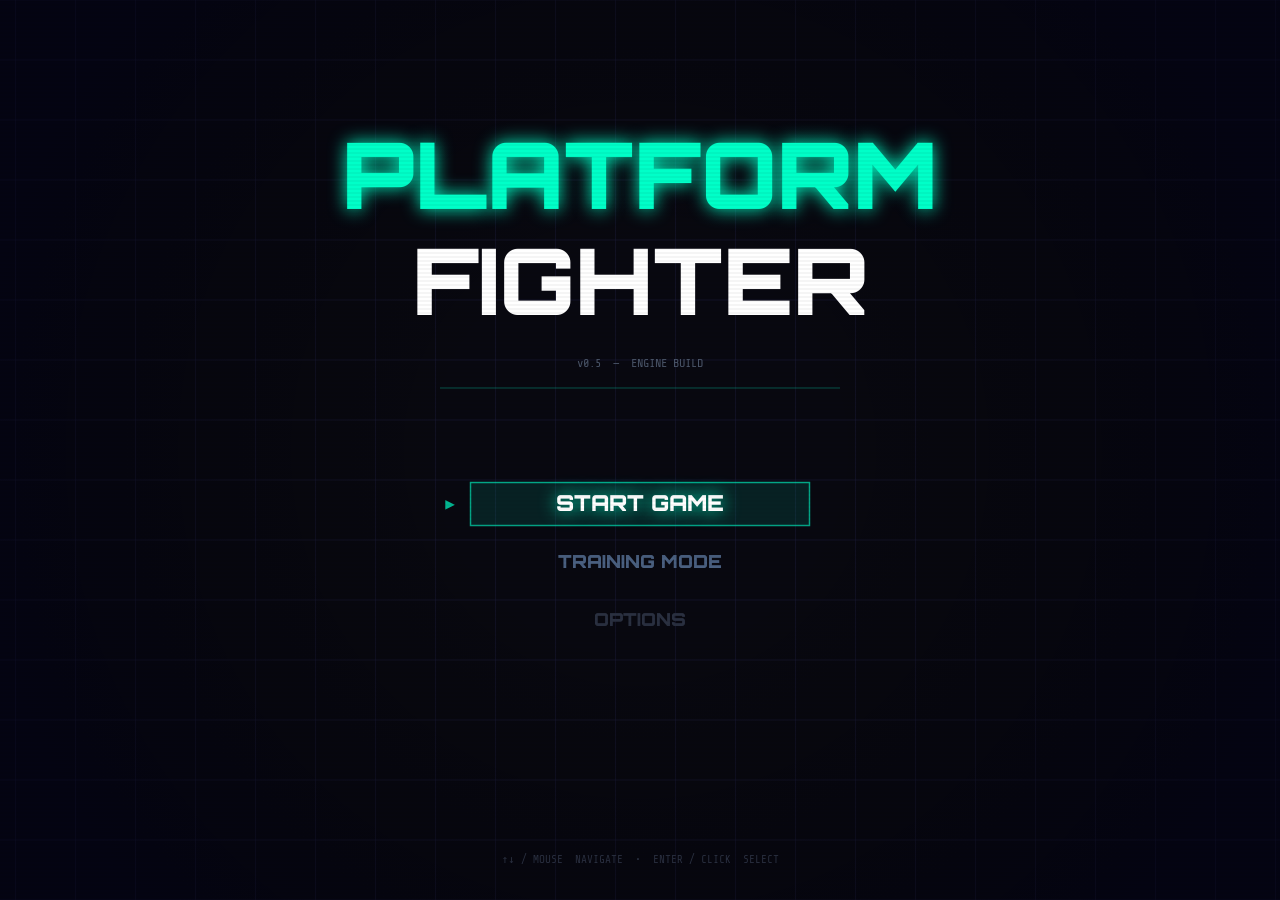
==== index.html @ e67ee671 "add marth sprite to platformer" ====
<!DOCTYPE html>
<html lang="en">
<head>
<meta charset="UTF-8">
<meta name="viewport" content="width=device-width, initial-scale=1.0">
<title>PLATFORM FIGHTER — ENGINE v0.5</title>
<style>
  @import url('https://fonts.googleapis.com/css2?family=Share+Tech+Mono&family=Orbitron:wght@700;900&display=swap');

  *, *::before, *::after { box-sizing: border-box; margin: 0; padding: 0; }

  :root {
    --bg:      #0a0a0f;
    --panel:   #10101a;
    --border:  #1e1e38;
    --accent:  #00ffc8;
    --text:    #c8d8e8;
    --dim:     #4a5568;
    --p1:      #00c8ff;
    --p2:      #ff6b35;
    --startup: #ff8800;
    --active:  #ff2244;
    --endlag:  #aa44ff;
  }

  html, body {
    width: 100%; height: 100%;
    background: var(--bg);
    color: var(--text);
    font-family: 'Share Tech Mono', monospace;
    overflow: hidden;
    user-select: none;
  }

  #app {
    display: flex; flex-direction: column;
    align-items: center; justify-content: center;
    height: 100vh;
    padding: 0; gap: 0;
    background: #080810;
  }

  /* Header always hidden — title is drawn by MainMenuScene on canvas */
  header { display: none !important; }

  #canvas-wrap {
    position: relative;
    border: 1px solid var(--border);
    box-shadow: 0 0 40px rgba(0,255,200,0.06), inset 0 0 60px rgba(0,0,0,0.4);
  }
  canvas { display: block; image-rendering: pixelated; }
  #canvas-wrap::after {
    content: ''; position: absolute; inset: 0;
    background: repeating-linear-gradient(
      to bottom, transparent 0px, transparent 2px,
      rgba(0,0,0,0.07) 2px, rgba(0,0,0,0.07) 4px
    );
    pointer-events: none;
  }

  #hud {
    display: grid; grid-template-columns: 1fr auto 1fr;
    width: 100%; max-width: 960px; gap: 8px; align-items: start;
  }

  .fighter-panel {
    background: var(--panel); border: 1px solid var(--border);
    padding: 8px 12px; display: flex; flex-direction: column; gap: 4px;
  }
  .fighter-panel.p1 { border-left: 3px solid var(--p1); }
  .fighter-panel.p2 { border-right: 3px solid var(--p2); text-align: right; }

  .fighter-panel .name {
    font-family: 'Orbitron', sans-serif; font-size: 10px; letter-spacing: 2px;
  }
  .p1 .name { color: var(--p1); text-shadow: 0 0 8px var(--p1); }
  .p2 .name { color: var(--p2); text-shadow: 0 0 8px var(--p2); }

  .stat-row { display: flex; gap: 6px; align-items: center; font-size: 9px; color: var(--dim); }
  .p2 .stat-row { justify-content: flex-end; }
  .stat-val { color: var(--text); }

  .dmg-counter {
    font-family: 'Orbitron', sans-serif; font-size: 22px; font-weight: 900; letter-spacing: 1px;
  }
  .p1 .dmg-counter { color: var(--p1); }
  .p2 .dmg-counter { color: var(--p2); }
  .dmg-counter.flash { color: #fff !important; text-shadow: 0 0 14px #fff; }

  .phase-bar { height: 4px; background: var(--border); margin-top: 2px; overflow: hidden; }
  .phase-fill { height: 100%; width: 0%; transition: width 0.04s linear; }

  /* Hitstun bar */
  .stun-bar { height: 3px; background: var(--border); margin-top: 1px; overflow: hidden; }
  .stun-fill { height: 100%; width: 0%; background: #ffffff; transition: width 0.04s linear; }

  /* Shield bar */
  .shield-bar { height: 5px; background: var(--border); margin-top: 2px; overflow: hidden; border-radius: 2px; }
  .shield-fill {
    height: 100%; width: 100%;
    background: linear-gradient(90deg, #44aaff, #aaddff);
    transition: width 0.06s linear;
  }
  .shield-fill.broken { background: #ff2244; animation: shieldBreakPulse 0.4s ease-out; }
  @keyframes shieldBreakPulse { 0%{opacity:1} 50%{opacity:0.2} 100%{opacity:1} }

  /* Ledge indicator dot */
  .ledge-dot {
    display: inline-block; width: 8px; height: 8px; border-radius: 50%;
    background: var(--accent); box-shadow: 0 0 6px var(--accent);
    margin-left: 4px; vertical-align: middle; opacity: 0;
    transition: opacity 0.1s;
  }
  .ledge-dot.active { opacity: 1; }

  .controls-panel {
    background: var(--panel); border: 1px solid var(--border); padding: 8px 12px; text-align: center;
  }
  .controls-panel h2 {
    font-family: 'Orbitron', sans-serif; font-size: 8px; letter-spacing: 3px; color: var(--dim); margin-bottom: 5px;
  }
  .key-grid { display: grid; grid-template-columns: 1fr 1fr; gap: 3px 12px; font-size: 8px; color: var(--dim); text-align: left; }
  .key { color: var(--accent); }

  .legend { display: flex; gap: 8px; margin-top: 6px; justify-content: center; flex-wrap: wrap; }
  .legend-item { display: flex; align-items: center; gap: 4px; font-size: 8px; color: var(--dim); }
  .swatch { width: 10px; height: 10px; border-radius: 2px; }

  #debug-bar {
    width: 100%; max-width: 960px; display: flex; gap: 14px;
    font-size: 9px; color: var(--dim); letter-spacing: 1px; flex-wrap: wrap;
  }
  #debug-bar span { color: var(--text); }

  /* ── UI overlay canvas (menus + in-game HUD) ──────────────
     Full-screen, fixed, always on top. Scenes clear + redraw it
     every frame. pointer-events:none so keyboard focus stays on body. */
  #ui-canvas {
    position: fixed;
    top: 0; left: 0;
    width: 100%; height: 100%;
    pointer-events: none;   /* off by default — enabled by .ui-interactive class in menu scenes */
    z-index: 100;
  }
  #ui-canvas.ui-interactive {
    pointer-events: auto;
    cursor: default;
  }

  /* ── DOM HUD & debug bar always hidden — canvas HUD only ── */
  #hud, #debug-bar { display: none !important; }

  /* ── menu-active: dim game canvas under UI overlay ──────── */
  #app.menu-active #canvas-wrap {
    opacity: 0;
    pointer-events: none;
    transition: opacity 0.3s;
  }
  #app:not(.menu-active) #canvas-wrap {
    opacity: 1;
    transition: opacity 0.3s;
  }
</style>
</head>
<body>
<div id="app">

  <header>
    <h1>PLATFORM FIGHTER</h1>
    <div class="version">ENGINE v0.5 — SCENE MANAGER / UI</div>
  </header>

  <div id="canvas-wrap">
    <canvas id="canvas"></canvas>
  </div>
  <!-- Full-screen UI overlay canvas for menus / HUD drawn via canvas API -->
  <canvas id="ui-canvas"></canvas>

  <div id="hud">
    <div class="fighter-panel p1">
      <div class="name">BLADE</div>
      <div class="dmg-counter" id="p1-dmg">0%</div>
      <div class="stat-row">STATE  <span class="stat-val" id="p1-state">IDLE</span></div>
      <div class="stat-row">MOVE   <span class="stat-val" id="p1-move">—</span></div>
      <div class="stat-row">FRAME  <span class="stat-val" id="p1-frame">—</span></div>
      <div class="stat-row">STUN   <span class="stat-val" id="p1-stun">—</span></div>
      <div class="stat-row">JUMPS  <span class="stat-val" id="p1-jumps">2</span></div>
      <div class="stat-row">SHIELD <span class="stat-val" id="p1-shield">100</span><span class="ledge-dot" id="p1-ledge"></span></div>
      <div class="phase-bar"><div class="phase-fill" id="p1-phase"></div></div>
      <div class="stun-bar"><div class="stun-fill" id="p1-stun-bar"></div></div>
      <div class="shield-bar"><div class="shield-fill" id="p1-shield-bar"></div></div>
    </div>

    <div class="controls-panel">
      <h2>CONTROLS</h2>
      <div class="key-grid">
        <div><span class="key">A / D</span> Move P1</div>
        <div><span class="key">← / →</span> Move P2</div>
        <div><span class="key">W</span> Jump P1</div>
        <div><span class="key">↑</span> Jump P2</div>
        <div><span class="key">S</span> Fast Fall P1</div>
        <div><span class="key">↓</span> Fast Fall P2</div>
        <div><span class="key">J</span> Normal P1</div>
        <div><span class="key">Num1</span> Normal P2</div>
        <div><span class="key">K</span> Special P1</div>
        <div><span class="key">Num2</span> Special P2</div>
        <div><span class="key">L</span> Grab P1</div>
        <div><span class="key">Num3</span> Grab P2</div>
        <div><span class="key">F</span> Shield P1</div>
        <div><span class="key">Num5</span> Shield P2</div>
        <div><span class="key">G</span> Dodge P1</div>
        <div><span class="key">Num6</span> Dodge P2</div>
      </div>
      <div class="legend" style="margin-top:8px;font-size:8px;color:var(--dim);text-align:center;line-height:1.7">
        <div>NORMAL: ground=Jab / dir+ground=Smash</div>
        <div>NORMAL air: dir=aerial / neutral=Nair</div>
        <div>SPECIAL+dir: ↑Up ↓Down ←→Side / Neutral</div>
      </div>
    </div>

    <div class="fighter-panel p2">
      <div class="name">GRUNT</div>
      <div class="dmg-counter" id="p2-dmg">0%</div>
      <div class="stat-row">STATE  <span class="stat-val" id="p2-state">IDLE</span></div>
      <div class="stat-row">MOVE   <span class="stat-val" id="p2-move">—</span></div>
      <div class="stat-row">FRAME  <span class="stat-val" id="p2-frame">—</span></div>
      <div class="stat-row">STUN   <span class="stat-val" id="p2-stun">—</span></div>
      <div class="stat-row">JUMPS  <span class="stat-val" id="p2-jumps">2</span></div>
      <div class="stat-row">SHIELD <span class="stat-val" id="p2-shield">100</span><span class="ledge-dot" id="p2-ledge"></span></div>
      <div class="phase-bar"><div class="phase-fill" id="p2-phase"></div></div>
      <div class="stun-bar"><div class="stun-fill" id="p2-stun-bar"></div></div>
      <div class="shield-bar"><div class="shield-fill" id="p2-shield-bar"></div></div>
    </div>
  </div>

  <div id="debug-bar">
    <div>FPS: <span id="fps">60</span></div>
    <div>TICK: <span id="tick">0</span></div>
    <div>HITS: <span id="hits">0</span></div>
    <div>PAUSE: <span id="hitpause">0</span></div>
    <div>DEBUG: <span id="debug-mode">OFF</span> <span style="color:var(--dim)">(Tab)</span></div>
  </div>

</div>
<script>
'use strict';

// ═══════════════════════════════════════════════════════════
//  SPRITE SYSTEM — Marth (Super Smash Bros. Crusade sheet)
//
//  Architecture:
//   SpriteLoader   — loads the PNG, exposes drawFrame()
//   MARTH_ANIMS    — maps animation names → arrays of frame rects
//   MARTH_ANIM_MAP — maps engine State + move IDs → animation names
//   SpriteAnimator — per-fighter, advances frame counter, picks anim
//
//  Flip logic:
//   facing === 1  → draw normally (sprite faces right by default)
//   facing === -1 → ctx.scale(-1,1) mirror around fighter center
//
//  Hitbox sync:
//   Each animation entry carries hitboxFrames: [start,end] indicating
//   which animation frames have the active hitbox shown. The engine's
//   own hitbox system drives actual damage; these just sync visuals.
// ═══════════════════════════════════════════════════════════

// ── SpriteLoader ─────────────────────────────────────────
class SpriteLoader {
  constructor(src) {
    this.ready = false;
    this.img   = new Image();
    this.img.onload  = () => { this.ready = true; };
    this.img.onerror = () => { console.warn('[SpriteLoader] failed:', src); };
    this.img.src = src;
  }

  // Draw a single frame rect from the sheet onto ctx at world (dx,dy).
  // scale: render scale factor (default 3 — Marth sprites are tiny ~12-20px wide)
  // facing: +1 normal, -1 mirror horizontally
  drawFrame(ctx, frame, dx, dy, scale=3, facing=1, alpha=1) {
    if (!this.ready || !frame) return;
    const { x, y, w, h } = frame;
    const dw = w * scale;
    const dh = h * scale;

    ctx.save();
    ctx.globalAlpha = alpha;

    if (facing === -1) {
      // Mirror: translate to right edge, flip, draw
      ctx.translate(dx + dw, dy);
      ctx.scale(-1, 1);
      ctx.drawImage(this.img, x, y, w, h, 0, 0, dw, dh);
    } else {
      ctx.drawImage(this.img, x, y, w, h, dx, dy, dw, dh);
    }

    ctx.globalAlpha = 1;
    ctx.restore();
  }
}

// ── Sprite sheet instance (loaded once, shared) ──────────
// Path relative to HTML file location
const MARTH_SHEET = new SpriteLoader(
  'Custom___Edited_-_Super_Smash_Bros__Customs_-_21_Marth_-_Marth.png'
);

// ── MARTH_ANIMS ──────────────────────────────────────────
// Each entry: array of {x,y,w,h} frame rects extracted from the sheet.
// hitboxFrames: [firstActiveFrame, lastActiveFrame] (0-indexed, inclusive)
//   undefined = no hitbox visual sync needed (state anims)
// frameDuration: how many game-frames to hold each sprite frame (default 2)
//
// Band → animation mapping (visually confirmed from sheet):
//  0  = walk(15f)        1  = run(13f)         2  = run-turn(7f)
//  3  = jump-squat(11f)  4  = land(5f)         5  = idle(15f)
//  6  = crouch(12f)      7  = airborne(17f)     8  = landing(8f)
//  9  = double-jump(16f) 10 = fast-fall(9f)    11  = ledge-hang(12f)
//  12 = dash(22f)        13 = dash-turn(11f)   14  = shield(12f)
//  15 = roll-F(9f)       16 = roll-B(9f)       17  = airdodge(17f)
//  18 = jab1(14f)        19 = jab2(7f)         20  = fair(18f)
//  21 = bair(7f)         22 = uair(19f)         23 = dair(11f)
//  24 = nair(10f)        25 = fsmash(16f)       26 = usmash(12f)
//  27-28 = dsmash(12f combined) 29 = grab(12f)  30 = pummel(11f)
//  31 = throw-F(11f)    32-35 = other throws    36 = throw-B(6f)
//  37 = neutral-B(20f)  38 = side-B(16f)        39 = up-B(17f)
//  40 = down-B(20f)     41-52 = damage variants  53+ = misc/death

const MARTH_ANIMS = (() => {
  // Raw frame data extracted by pixel analysis
  // Format: [x, y, w, h]
  const raw = {
    idle: [
      [20,5,12,24],[59,5,12,24],[98,5,11,24],[138,5,11,24],[176,5,10,24],
      [211,5,13,24],[253,5,10,24],[293,5,9,24],[332,5,12,24],[371,5,15,24],
      [410,5,16,24],[449,5,15,24],[489,5,10,24],[527,5,10,24],[565,5,11,24],
    ],
    walk: [
      [20,141,12,36],[59,141,12,36],[98,141,11,36],[138,141,11,36],[176,141,10,36],
      [211,141,13,36],[253,141,10,36],[293,141,9,36],[332,141,12,36],[371,141,15,36],
      [410,141,16,36],[449,141,15,36],[489,141,10,36],[527,141,10,36],[565,141,11,36],
    ],
    run: [
      [23,30,12,33],[66,30,12,33],[110,30,10,33],[151,30,12,33],[195,30,11,33],
      [242,30,9,33],[282,30,19,33],[327,30,18,33],[368,30,21,33],
      [414,30,13,33],[455,30,13,33],[500,30,11,33],[543,30,12,33],
    ],
    dashTurn: [
      [4,66,12,22],[40,66,10,22],[66,66,12,22],[98,66,11,22],[128,66,13,22],[156,66,12,22],[175,66,8,22],
    ],
    jump: [
      [4,91,9,22],[28,91,10,22],[52,91,10,22],[76,91,11,22],[100,91,11,22],
      [124,91,12,22],[148,91,13,22],[176,91,12,22],[204,91,11,22],[228,91,11,22],[252,91,13,22],
    ],
    land: [
      [4,117,7,22],[26,117,10,22],[53,117,11,22],[78,117,13,22],[110,117,11,22],
    ],
    airborne: [
      [18,203,12,25],[56,203,11,25],[89,203,15,25],[122,203,18,25],[162,203,16,25],
      [198,203,17,25],[237,203,20,25],[279,203,18,25],[318,203,18,25],[355,203,21,25],
      [397,203,16,25],[434,203,18,25],[470,203,16,25],[509,203,13,25],
      [550,203,12,25],[590,203,9,25],[627,203,12,25],
    ],
    landing: [
      [8,230,10,20],[26,230,14,20],[48,230,14,20],[70,230,17,20],
      [91,230,12,20],[104,230,8,20],[116,230,8,20],[130,230,8,20],
    ],
    dblJump: [
      [4,254,8,24],[26,254,12,24],[52,254,15,24],[79,254,17,24],[109,254,19,24],
      [140,254,17,24],[171,254,16,24],[199,254,14,24],[226,254,13,24],
      [254,254,14,24],[281,254,14,24],[309,254,13,24],[336,254,13,24],
      [360,254,12,24],[385,254,12,24],[404,254,9,24],
    ],
    fastFall: [
      [4,280,9,22],[26,280,11,22],[50,280,13,22],[76,280,14,22],
      [104,280,12,22],[120,280,10,22],[134,280,9,22],[148,280,10,22],[160,280,10,22],
    ],
    ledgeHang: [
      [8,306,9,25],[35,306,10,25],[66,306,12,25],[100,306,14,25],
      [136,306,12,25],[168,306,13,25],[199,306,13,25],[226,306,12,25],
      [254,306,12,25],[281,306,11,25],[307,306,12,25],[332,306,11,25],
    ],
    dash: [
      [21,340,10,26],[67,340,12,26],[117,340,12,26],[169,340,14,26],[216,340,16,26],
      [267,340,14,26],[312,340,16,26],[360,340,16,26],[409,340,13,26],[457,340,13,26],
      [501,340,17,26],[549,340,15,26],[597,340,17,26],[646,340,17,26],[694,340,15,26],
      [744,340,16,26],[792,340,11,26],[843,340,13,26],[893,340,11,26],[943,340,10,26],
      [993,340,9,26],[1040,340,11,26],
    ],
    crouch: [
      [4,367,10,23],[30,367,10,23],[56,367,11,23],[80,367,11,23],[99,367,13,23],
      [120,367,14,23],[140,367,15,23],[165,367,13,23],[184,367,12,23],
      [200,367,12,23],[218,367,12,23],[236,367,10,23],
    ],
    shield: [
      [4,392,9,28],[30,392,10,28],[56,392,12,28],[80,392,12,28],[101,392,14,28],
      [124,392,14,28],[148,392,14,28],[172,392,13,28],[200,392,12,28],
      [224,392,10,28],[246,392,11,28],[266,392,10,28],
    ],
    rollF: [
      [15,421,9,49],[50,421,8,49],[85,421,8,49],[123,421,6,49],
      [153,421,7,49],[197,421,6,49],[306,421,8,49],[337,421,14,49],
      [375,421,10,49],
    ],
    rollB: [
      [17,471,8,45],[61,471,8,45],[105,471,8,45],[147,471,11,45],
      [190,471,7,45],[242,471,7,45],[332,471,12,45],[376,471,13,45],
      [426,471,7,45],
    ],
    airdodge: [
      [16,518,10,26],[59,518,11,26],[103,518,10,26],[147,518,11,26],[191,518,14,26],
      [233,518,12,26],[273,518,14,26],[312,518,14,26],[351,518,13,26],[390,518,14,26],
      [431,518,11,26],[473,518,12,26],[516,518,12,26],[553,518,11,26],
      [581,518,12,26],[597,518,10,26],[614,518,11,26],
    ],
    // ── Normals ──────────────────────────────
    jab1: [
      [7,546,14,30],[46,546,9,30],[82,546,12,30],[117,546,11,30],[152,546,11,30],
      [185,546,11,30],[211,546,12,30],[238,546,14,30],[265,546,15,30],
      [290,546,15,30],[316,546,12,30],[341,546,11,30],[368,546,11,30],[396,546,12,30],
    ],
    jab2: [
      [9,578,10,28],[24,578,16,28],[41,578,35,28],[84,578,14,28],
      [107,578,12,28],[130,578,12,28],[149,578,11,28],
    ],
    fair: [
      [20,608,9,24],[56,608,8,24],[90,608,13,24],[123,608,15,24],[158,608,16,24],
      [196,608,18,24],[234,608,20,24],[272,608,21,24],[310,608,16,24],
      [348,608,16,24],[388,608,17,24],[425,608,16,24],[463,608,15,24],
      [500,608,13,24],[537,608,13,24],[570,608,12,24],[600,608,11,24],[626,608,12,24],
    ],
    bair: [
      [15,634,14,22],[40,634,12,22],[64,634,11,22],[88,634,11,22],
      [112,634,12,22],[133,634,14,22],[153,634,14,22],
    ],
    uair: [
      [16,658,8,38],[49,658,9,38],[82,658,9,38],[116,658,8,38],[148,658,10,38],
      [181,658,11,38],[212,658,12,38],[244,658,12,38],[277,658,13,38],[311,658,12,38],
      [344,658,14,38],[374,658,13,38],[401,658,15,38],[428,658,15,38],[457,658,14,38],
      [488,658,13,38],[516,658,12,38],[544,658,11,38],[570,658,10,38],
    ],
    dair: [
      [11,699,9,23],[33,699,11,23],[55,699,11,23],[75,699,13,23],[95,699,14,23],
      [114,699,14,23],[133,699,14,23],[155,699,13,23],[173,699,13,23],
      [194,699,12,23],[216,699,12,23],
    ],
    nair: [
      [36,724,8,27],[69,724,5,27],[77,724,5,27],[99,724,13,27],[118,724,13,27],
      [138,724,14,27],[158,724,13,27],[183,724,13,27],[206,724,12,27],[230,724,11,27],
    ],
    // ── Smashes ──────────────────────────────
    fsmash: [
      [72,754,16,25],[126,754,12,25],[178,754,12,25],[226,754,11,25],[274,754,15,25],
      [329,754,14,25],[386,754,14,25],[439,754,11,25],[493,754,8,25],[541,754,12,25],
      [588,754,16,25],[641,754,14,25],[691,754,13,25],[738,754,15,25],
      [790,754,12,25],[843,754,11,25],
    ],
    usmash: [
      [8,782,11,23],[36,782,11,23],[66,782,10,23],[94,782,14,23],[126,782,14,23],
      [155,782,14,23],[184,782,12,23],[206,782,14,23],[230,782,15,23],
      [258,782,12,23],[278,782,11,23],[298,782,11,23],
    ],
    dsmashOut: [
      [8,807,9,25],[26,807,10,25],[42,807,11,25],[60,807,10,25],[76,807,11,25],[92,807,10,25],
    ],
    dsmashIn: [
      [8,834,9,22],[26,834,10,22],[42,834,10,22],[58,834,11,22],[74,834,11,22],[88,834,11,22],
    ],
    // ── Grab & Throws ────────────────────────
    grab: [
      [11,858,8,24],[35,858,11,24],[59,858,13,24],[89,858,11,24],[115,858,11,24],
      [142,858,12,24],[168,858,12,24],[192,858,12,24],[220,858,12,24],
      [247,858,11,24],[270,858,11,24],[292,858,10,24],
    ],
    pummel: [
      [12,884,8,32],[53,884,10,32],[96,884,11,32],[138,884,10,32],[175,884,10,32],
      [210,884,11,32],[246,884,12,32],[278,884,11,32],[309,884,13,32],
      [338,884,12,32],[368,884,11,32],
    ],
    throwF: [
      [8,919,12,53],[29,919,7,53],[43,919,15,53],[67,919,19,53],[87,919,12,53],
      [107,919,13,53],[144,919,7,53],[176,919,8,53],[204,919,10,53],
      [236,919,10,53],[269,919,9,53],
    ],
    throwB: [
      [10,974,11,24],[29,974,11,24],
    ],
    throwU: [
      [4,999,11,28],[22,999,9,28],[36,999,10,28],[52,999,9,28],[67,999,10,28],[78,999,9,28],
    ],
    throwD: [
      [13,1030,10,23],[38,1030,10,23],[64,1030,9,23],[86,1030,10,23],[110,1030,10,23],
      [134,1030,13,23],[152,1030,11,23],[171,1030,13,23],[192,1030,11,23],[210,1030,12,23],
    ],
    grabMiss: [
      [9,1056,7,23],[26,1056,9,23],[46,1056,8,23],[65,1056,8,23],[81,1056,9,23],[96,1056,10,23],
    ],
    // ── Specials ─────────────────────────────
    neutralB: [
      [18,1104,10,24],[59,1104,9,24],[101,1104,9,24],[143,1104,8,24],[183,1104,12,24],
      [225,1104,11,24],[266,1104,12,24],[307,1104,13,24],[350,1104,14,24],[393,1104,14,24],
      [436,1104,11,24],[478,1104,11,24],[518,1104,13,24],[560,1104,13,24],[603,1104,12,24],
      [646,1104,10,24],[687,1104,11,24],[728,1104,10,24],[768,1104,14,24],[812,1104,13,24],
    ],
    sideB: [
      [12,1131,10,32],[58,1131,10,32],[105,1131,11,32],[151,1131,9,32],[197,1131,11,32],
      [240,1131,12,32],[280,1131,14,32],[323,1131,16,32],[362,1131,18,32],
      [404,1131,17,32],[444,1131,15,32],[490,1131,14,32],[530,1131,14,32],
      [573,1131,13,32],[609,1131,13,32],[648,1131,12,32],
    ],
    upB: [
      [13,1164,11,22],[58,1164,10,22],[101,1164,11,22],[145,1164,12,22],[189,1164,13,22],
      [232,1164,14,22],[271,1164,15,22],[309,1164,15,22],[349,1164,13,22],[389,1164,12,22],
      [428,1164,11,22],[469,1164,10,22],[508,1164,9,22],[546,1164,11,22],
      [579,1164,14,22],[607,1164,14,22],[626,1164,13,22],
    ],
    downB: [
      [12,1188,12,24],[55,1188,10,24],[97,1188,11,24],[140,1188,11,24],[184,1188,12,24],
      [226,1188,13,24],[268,1188,13,24],[309,1188,14,24],[351,1188,13,24],[393,1188,14,24],
      [434,1188,13,24],[476,1188,13,24],[517,1188,12,24],[558,1188,12,24],[599,1188,13,24],
      [641,1188,13,24],[683,1188,12,24],[724,1188,11,24],[764,1188,12,24],[807,1188,11,24],
    ],
    // ── Damage / Hitstun ─────────────────────
    dmgLight: [
      [6,1213,13,22],[26,1213,12,22],[46,1213,13,22],[72,1213,11,22],
      [92,1213,12,22],[115,1213,12,22],[135,1213,11,22],
    ],
    dmgMid: [
      [18,1237,12,23],[48,1237,10,23],[76,1237,12,23],[112,1237,13,23],[144,1237,10,23],
      [166,1237,11,23],[193,1237,12,23],[218,1237,12,23],[247,1237,11,23],[270,1237,13,23],
    ],
    dmgHeavy: [
      [10,1262,17,19],[32,1262,18,19],[55,1262,15,19],[80,1262,19,19],[103,1262,16,19],
    ],
    dmgAir: [
      [12,1283,12,25],[59,1283,17,25],[104,1283,17,25],[150,1283,17,25],[196,1283,18,25],
      [242,1283,17,25],[288,1283,17,25],[333,1283,18,25],[380,1283,17,25],[428,1283,17,25],
      [476,1283,18,25],[524,1283,17,25],
    ],
    dmgTumble: [
      [7,1310,16,23],[46,1310,16,23],[83,1310,19,23],[122,1310,17,23],[156,1310,19,23],
      [194,1310,17,23],[229,1310,18,23],[265,1310,17,23],[299,1310,17,23],[329,1310,17,23],
    ],
    dmgBury: [
      [12,1335,10,33],[52,1335,11,33],[95,1335,11,33],[136,1335,11,33],[178,1335,10,33],
      [208,1335,10,33],[232,1335,12,33],[258,1335,11,33],[284,1335,10,33],
      [308,1335,10,33],[331,1335,10,33],
    ],
    // ── Large aerial tumble sequence ─────────
    tumbleAir: [
      [7,1370,12,25],[54,1370,13,25],[100,1370,14,25],[148,1370,16,25],[194,1370,17,25],
      [238,1370,17,25],[280,1370,16,25],[320,1370,15,25],[358,1370,16,25],[396,1370,16,25],
      [434,1370,15,25],[471,1370,15,25],[509,1370,17,25],[550,1370,17,25],
      [594,1370,17,25],[636,1370,16,25],[677,1370,15,25],[716,1370,15,25],[743,1370,16,25],
    ],
    // ── Floor & tech sequences ────────────────
    floorBounce: [
      [4,1396,14,27],[39,1396,14,27],[75,1396,16,27],[115,1396,17,27],[155,1396,17,27],
      [196,1396,18,27],[236,1396,19,27],[275,1396,16,27],[308,1396,15,27],[333,1396,16,27],
      [360,1396,16,27],[389,1396,14,27],[411,1396,16,27],[432,1396,14,27],[454,1396,13,27],
    ],
    // ── Win / Taunt sequences ─────────────────
    win1: [
      [4,1424,10,32],[38,1424,10,32],[78,1424,14,32],[120,1424,16,32],[162,1424,18,32],
      [202,1424,20,32],[241,1424,19,32],[279,1424,18,32],[317,1424,15,32],[352,1424,14,32],
      [381,1424,13,32],[406,1424,14,32],[432,1424,15,32],[460,1424,16,32],[487,1424,16,32],
    ],
    win2: [
      [4,1458,13,34],[52,1458,12,34],[99,1458,12,34],[148,1458,16,34],[193,1458,19,34],
      [237,1458,21,34],[277,1458,22,34],[314,1458,23,34],[349,1458,21,34],[386,1458,20,34],
      [416,1458,20,34],[447,1458,21,34],[479,1458,22,34],[513,1458,21,34],
      [546,1458,20,34],[580,1458,18,34],[612,1458,16,34],[641,1458,14,34],
      [663,1458,13,34],[685,1458,12,34],
    ],
    // ── Full run from band 51 (26 frames) ────
    runFull: [
      // band 51 — long running strip
      [4,1494,13,29],[48,1494,13,29],[93,1494,13,29],[136,1494,18,29],[183,1494,20,29],
      [225,1494,22,29],[263,1494,22,29],[299,1494,22,29],[333,1494,22,29],[369,1494,22,29],
      [403,1494,22,29],[439,1494,22,29],[473,1494,22,29],[509,1494,22,29],[547,1494,22,29],
      [584,1494,22,29],[621,1494,22,29],[658,1494,22,29],[694,1494,22,29],[730,1494,22,29],
      [766,1494,22,29],[803,1494,22,29],[840,1494,22,29],[877,1494,22,29],
      [915,1494,22,29],[951,1494,22,29],
    ],
  };

  // Convert [x,y,w,h] arrays to {x,y,w,h} objects
  const anims = {};
  for (const [name, frames] of Object.entries(raw)) {
    anims[name] = frames.map(([x,y,w,h]) => ({x,y,w,h}));
  }

  // Attach hitbox frame ranges (0-indexed, which anim frames are "active")
  const hbMap = {
    jab1:     [6, 9],
    jab2:     [2, 4],
    fair:     [5, 10],
    bair:     [2, 5],
    uair:     [7, 13],
    dair:     [4, 8],
    nair:     [3, 7],
    fsmash:   [8, 12],
    usmash:   [5, 9],
    dsmashOut:[2, 4],
    dsmashIn: [2, 4],
    grab:     [3, 6],
    pummel:   [3, 5],
    throwF:   [3, 7],
    throwB:   [0, 1],
    throwU:   [2, 4],
    throwD:   [2, 5],
    neutralB: [7, 14],
    sideB:    [7, 12],
    upB:      [5, 10],
    downB:    [7, 14],
  };
  for (const [name, range] of Object.entries(hbMap)) {
    if (anims[name]) anims[name].hitboxFrames = range;
  }

  return anims;
})();

// ── SpriteAnimator ───────────────────────────────────────
// One instance per fighter. Tracks current animation, frame index,
// and frame-hold timer. Call .update() each game tick, .draw() each render.
class SpriteAnimator {
  constructor() {
    this.animName    = 'idle';
    this.frameIdx    = 0;
    this.holdTimer   = 0;
    this.frameDur    = 3;    // game ticks per sprite frame
    this.loop        = true;
    this._lastAnim   = '';
  }

  // Switch to a new animation; no-op if already playing (preserves loop continuity)
  setAnim(name, loop=true, frameDur=3) {
    if (!MARTH_ANIMS[name]) return;
    if (name === this.animName) return;
    this._start(name, loop, frameDur);
  }

  // Force-restart even if already on this animation (use for attacks on state entry)
  forceSet(name, loop=false, frameDur=3) {
    if (!MARTH_ANIMS[name]) return;
    this._start(name, loop, frameDur);
  }

  _start(name, loop, frameDur) {
    this.animName  = name;
    this.frameIdx  = 0;
    this.holdTimer = 0;
    this.loop      = loop;
    this.frameDur  = frameDur;
  }

  // Advance one game tick
  update() {
    const anim = MARTH_ANIMS[this.animName];
    if (!anim || anim.length === 0) return;

    this.holdTimer++;
    if (this.holdTimer >= this.frameDur) {
      this.holdTimer = 0;
      this.frameIdx++;
      if (this.frameIdx >= anim.length) {
        this.frameIdx = this.loop ? 0 : anim.length - 1;
      }
    }
  }

  // Get current frame rect
  currentFrame() {
    const anim = MARTH_ANIMS[this.animName];
    if (!anim) return null;
    return anim[Math.min(this.frameIdx, anim.length-1)];
  }

  // Is the current frame within the active hitbox window?
  isHitboxFrame() {
    const anim = MARTH_ANIMS[this.animName];
    if (!anim?.hitboxFrames) return false;
    const [s, e] = anim.hitboxFrames;
    return this.frameIdx >= s && this.frameIdx <= e;
  }
}

// ── Animation state map ──────────────────────────────────
// Returns { name, loop, frameDur, force } where force=true means
// forceSet() should be called (attack entries that must restart from frame 0)
function getMarthAnim(fighter) {
  const st = fighter.state;
  const mv = fighter.currentMove?.id ?? '';
  const g  = fighter.onGround;
  const t  = fighter.stateTimer;   // 0 on first tick of new state

  // ── Attack / move states ─────────────────────────────
  if (st === 'STARTUP' || st === 'ACTIVE' || st === 'ENDLAG') {
    // Force-restart only on the very first tick of STARTUP (t===1 because stateTimer
    // increments at top of update before this check runs)
    const force = (st === 'STARTUP' && t <= 1);
    const MOVE_MAP = {
      jab:            'jab1',
      nair:           'nair',
      fair:           'fair',
      bair:           'bair',
      uair:           'uair',
      dair:           'dair',
      fsmash:         'fsmash',
      usmash:         'usmash',
      dsmash:         'dsmashOut',
      grab:           'grab',
      fthrow:         'throwF',
      bthrow:         'throwB',
      uthrow:         'throwU',
      dthrow:         'throwD',
      neutralSpecial: 'neutralB',
      sideSpecial:    'sideB',
      upSpecial:      'upB',
      downSpecial:    'downB',
    };
    const name = MOVE_MAP[mv];
    if (name) return { name, loop: false, frameDur: 2, force };
    // Fallback for any unmapped move
    return { name: 'idle', loop: true, frameDur: 3, force: false };
  }

  // ── State animations ─────────────────────────────────
  const stateMap = {
    IDLE:        { name:'idle',       loop:true,  frameDur:3  },
    RUN:         { name:'run',        loop:true,  frameDur:3  },
    FASTFALL:    { name:'fastFall',   loop:false, frameDur:3  },
    LANDING:     { name:'landing',    loop:false, frameDur:2  },
    LANDLAG:     { name:'landing',    loop:false, frameDur:2  },
    SHIELD:      { name:'shield',     loop:false, frameDur:3  },
    SHIELDSTUN:  { name:'shield',     loop:false, frameDur:3  },
    SHIELDBREAK: { name:'dmgHeavy',   loop:true,  frameDur:4  },
    ROLL_F:      { name:'rollF',      loop:false, frameDur:3  },
    ROLL_B:      { name:'rollB',      loop:false, frameDur:3  },
    AIRDODGE:    { name:'airdodge',   loop:false, frameDur:2  },
    LEDGE:       { name:'ledgeHang',  loop:true,  frameDur:4  },
  };

  if (st === 'AIRBORNE') {
    const name = fighter.vy <= 0 ? 'dblJump' : 'airborne';
    return { name, loop: true, frameDur: 3, force: false };
  }
  if (st === 'HITSTUN') {
    let name;
    if (g) {
      name = Math.abs(fighter.vy) > 200 ? 'dmgMid' : 'dmgLight';
    } else {
      name = Math.abs(fighter.vy) > 500 ? 'tumbleAir' : 'dmgAir';
    }
    return { name, loop: true, frameDur: 3, force: false };
  }

  const entry = stateMap[st];
  if (entry) return { ...entry, force: false };
  return { name: 'idle', loop: true, frameDur: 3, force: false };
}

// ── MARTH fighter definition ─────────────────────────────
// Added to FIGHTER_DEFS after the object is created (see below).
// Reuses BLADE's moveset — Marth plays identically but renders with sprites.
// sprite: true tells Fighter.draw() to use SpriteAnimator instead of rect.

const MARTH_DEF_ENTRY = {
  color:'#c8a0ff', shadowColor:'rgba(180,140,255,0.55)',
  width: 42, height: 54,   // collision box (slightly wider than sprite for fairness)
  weight: 95,
  groundSpeed: 490, groundAccel: 2700,
  airSpeed: 410,    airAccel: 1700,
  groundFrict: 0.72, airFrict: 0.978,
  jumpVy: -800, dblJumpVy: -680, fastFallVy: 950,
  maxJumps: 2,
  sprite: true,            // flag: use sprite renderer
  spriteScale: 3.2,        // render scale — sheet sprites are ~14px wide → ~45px rendered
  spriteOffsetX: -4,       // nudge sprite to align with collision box
  spriteOffsetY: -2,
  // moveset assigned after MOVESETS are defined — see FIGHTER_DEFS injection below
};

// ═══════════════════════════════════════════════════════════
//  CONSTANTS
// ═══════════════════════════════════════════════════════════
const FIXED_DT   = 1 / 60;
const GRAVITY    = 2200;
const TERMINAL_V = 1400;

// Hit pause thresholds — in Brawl KB units (post-formula, pre-velocity scaling).
// Keeps hit-freeze feel data-driven and consistent with the new formula.
const HIT_PAUSE_THRESHOLDS = [
  { minKb: 60, frames: 8 },
  { minKb: 40, frames: 5 },
  { minKb: 20, frames: 3 },
  { minKb:  0, frames: 1 },
];

// Brawl uses hitstunFrames = floor(KB * 0.4).
// Per-move hitstunMult on each moveDef overrides this (normals lower, specials higher).
const HITSTUN_SCALE = 0.4;

// Converts Brawl abstract KB units → px/s for our physics.
// Brawl gravity ≈ 2800 u/s²; ours = 2200 px/s².
// Tuned so KB ≈ 100 (strong mid-% hit) launches ~1300 px/s.
const KB_TO_PX = 3.5;

// Debug overlay toggle
let debugMode = false;
window.addEventListener('keydown', e => { if (e.code === 'Tab') { e.preventDefault(); debugMode = !debugMode; } });

// ═══════════════════════════════════════════════════════════
//  STATE ENUM
// ═══════════════════════════════════════════════════════════
const State = Object.freeze({
  IDLE:        'IDLE',
  RUN:         'RUN',
  AIRBORNE:    'AIRBORNE',
  FASTFALL:    'FASTFALL',
  LANDING:     'LANDING',
  STARTUP:     'STARTUP',
  ACTIVE:      'ACTIVE',
  ENDLAG:      'ENDLAG',
  LANDLAG:     'LANDLAG',
  HITSTUN:     'HITSTUN',
  // ── New v0.4 states ──────────────────────
  SHIELD:      'SHIELD',      // holding shield button, grounded
  SHIELDSTUN:  'SHIELDSTUN',  // brief lockout after absorbing a hit on shield
  SHIELDBREAK: 'SHIELDBREAK', // shield broke — long stun, vulnerable
  ROLL_F:      'ROLL_F',      // forward roll (grounded dodge)
  ROLL_B:      'ROLL_B',      // backward roll (grounded dodge)
  AIRDODGE:    'AIRDODGE',    // aerial dodge (directional, one use per air-time)
  LEDGE:       'LEDGE',       // hanging on a ledge, invincible for first N frames
});

const ATTACK_STATES = new Set([State.STARTUP, State.ACTIVE, State.ENDLAG]);
const isAttackState = s => ATTACK_STATES.has(s);

// States that completely block voluntary action (movement, attacks, jumps)
const LOCKED_STATES = new Set([
  ...ATTACK_STATES,
  State.HITSTUN, State.SHIELDSTUN, State.SHIELDBREAK,
  State.ROLL_F, State.ROLL_B, State.AIRDODGE, State.LEDGE,
  State.LANDLAG,
]);
const isLocked = s => LOCKED_STATES.has(s);

// ── Shield constants ──────────────────────────────────────
const SHIELD_MAX          = 100;   // full shield health
const SHIELD_REGEN_RATE   = 0.28;  // hp per frame when shield is up but not being hit
const SHIELD_PASSIVE_DRAIN= 0.10;  // hp per frame while actively held
const SHIELD_MIN_SIZE     = 0.38;  // minimum bubble radius as fraction of full
const SHIELD_BREAK_STUN   = 180;   // frames of break stun (3 seconds)
const SHIELD_COOLDOWN     = 60;    // frames after releasing shield before it can be used again if near-broken
const SHIELD_STUN_BASE    = 2;     // base frames of shield stun
const SHIELD_STUN_PER_DMG = 0.6;   // extra frames per damage point of the blocked hit

// ── Roll constants ────────────────────────────────────────
const ROLL_DURATION       = 20;    // total frames of a roll
const ROLL_INVULN_START   = 4;     // first invincible frame (1-indexed)
const ROLL_INVULN_END     = 16;    // last invincible frame
const ROLL_DISTANCE       = 110;   // pixels traveled over full duration
const ROLL_COOLDOWN       = 40;    // frames before rolling again after a roll

// ── Air dodge constants ───────────────────────────────────
const AIRDODGE_DURATION   = 26;    // total frames
const AIRDODGE_INVULN_START = 4;
const AIRDODGE_INVULN_END   = 20;
const AIRDODGE_SPEED      = 580;   // px/s in chosen direction
const AIRDODGE_ENDLAG     = 14;    // frames of non-invincible post-dodge lag

// ── Ledge constants ───────────────────────────────────────
const LEDGE_INVULN_FRAMES = 30;    // invincible frames immediately after snapping
const LEDGE_SNAP_DIST     = 60;    // px — how close hand must be to snap (generous for recovery)
const LEDGE_HANG_LIMIT    = 300;   // frames before auto-release (prevents camping)
const LEDGE_GETUP_FRAMES  = 18;    // landing-lag equivalent after climbing up

// ═══════════════════════════════════════════════════════════
//  RECT — shared axis-aligned bounding box primitive
//  Used by both Hitbox and Hurtbox; keeps overlap logic DRY.
// ═══════════════════════════════════════════════════════════
class Rect {
  constructor(x, y, w, h) { this.x = x; this.y = y; this.w = w; this.h = h; }
  get right()  { return this.x + this.w; }
  get bottom() { return this.y + this.h; }

  overlaps(other) {
    return this.x < other.right  && this.right  > other.x &&
           this.y < other.bottom && this.bottom > other.y;
  }

  // Draw helper used by both Hitbox and Hurtbox
  draw(ctx, fillStyle, strokeStyle, alpha = 0.4) {
    ctx.save();
    ctx.globalAlpha = alpha;
    ctx.fillStyle   = fillStyle;
    ctx.fillRect(Math.round(this.x), Math.round(this.y), this.w, this.h);
    ctx.globalAlpha = Math.min(1, alpha + 0.4);
    ctx.strokeStyle = strokeStyle;
    ctx.lineWidth   = 1;
    ctx.strokeRect(Math.round(this.x) + .5, Math.round(this.y) + .5, this.w - 1, this.h - 1);
    ctx.globalAlpha = 1;
    ctx.restore();
  }
}

// ═══════════════════════════════════════════════════════════
//  HITBOX
//  Represents a single offensive box spawned during a move's
//  ACTIVE window. Owns the move data it was created from and
//  a Set of targets already struck (prevents multi-hit within
//  the same activation — the core anti-abuse mechanism).
//
//  World-space rect is computed fresh each frame from the
//  owner's current position and facing, so it tracks the
//  fighter correctly even if they move during an active window.
// ═══════════════════════════════════════════════════════════
class Hitbox {
  /**
   * @param {Fighter} owner    — the fighter who owns this hitbox
   * @param {object}  moveDef  — the move data object (from MOVESETS)
   */
  constructor(owner, moveDef) {
    this.owner      = owner;
    this.moveDef    = moveDef;
    // hitTargets: Set<Fighter> — each fighter can only be hit once per
    // hitbox activation. Reset when a new Hitbox is created (i.e. each
    // time the move re-enters ACTIVE, which can't currently happen, but
    // the architecture supports multi-hit moves in the future via a
    // hitReset flag on the move data).
    this.hitTargets = new Set();
    this.id         = Hitbox._nextId++;
  }

  // Returns the current world-space Rect (facing-aware, re-computed every call)
  getRect() {
    const { ox, oy, w, h } = this.moveDef.hitbox;
    const facedOx = ox * this.owner.facing;
    return new Rect(
      this.owner.cx + facedOx - w / 2,
      this.owner.y  + oy,
      w, h
    );
  }

  // Convenience: test against a Hurtbox
  overlapsHurtbox(hurtbox) {
    return this.getRect().overlaps(hurtbox.getRect());
  }

  draw(ctx) {
    const r = this.getRect();
    ctx.save();
    ctx.shadowColor = this.moveDef.sfxColor;
    ctx.shadowBlur  = 14;
    r.draw(ctx, this.moveDef.sfxColor, '#ffffff', 0.50);
    ctx.shadowBlur = 0;
    ctx.restore();
  }
}
Hitbox._nextId = 0;

// ═══════════════════════════════════════════════════════════
//  HURTBOX
//  Represents the vulnerable area of a fighter.
//  By default it matches the fighter's body rect exactly.
//  The architecture intentionally supports multiple hurtboxes
//  per fighter (e.g. extended limb during a move), and per-state
//  hurtbox modification (crouch shrinks hurtbox, etc.) — simply
//  push additional Hurtbox objects into fighter.hurtboxes.
//
//  offset/size are defined relative to the fighter's body rect.
//  ox = 0, oy = 0, w = fighter.w, h = fighter.h  → full body.
// ═══════════════════════════════════════════════════════════
class Hurtbox {
  /**
   * @param {Fighter} owner
   * @param {object}  def    — { ox, oy, w, h } body-relative offsets
   * @param {string}  [tag]  — optional tag ('body', 'head', 'leg') for future use
   */
  constructor(owner, def, tag = 'body') {
    this.owner = owner;
    this.def   = def;   // { ox, oy, w, h }
    this.tag   = tag;
    this.active = true; // can be toggled per state (e.g. invincibility frames)
  }

  getRect() {
    return new Rect(
      this.owner.x + this.def.ox,
      this.owner.y + this.def.oy,
      this.def.w,
      this.def.h
    );
  }

  draw(ctx) {
    if (!this.active) return;
    const r = this.getRect();
    r.draw(ctx, 'rgba(0,200,255,0.18)', 'rgba(0,200,255,0.9)', 0.18);
  }
}

// ═══════════════════════════════════════════════════════════
//  KNOCKBACK CALCULATOR  —  Brawl formula
//
//  Brawl KB formula (from Smashwiki):
//    KB = (((p/10 + p*d/20) * (200/(w+200)) * 1.4) + 18) * (KBG/100) + BKB
//
//  Where:
//    p   = target's current damage percent (BEFORE this hit is added)
//    d   = damage dealt by the move
//    w   = target's weight (100 = Mario baseline)
//    BKB = base knockback
//    KBG = knockback growth
//
//  KB is an abstract unit.  Multiply by KB_TO_PX to get px/s velocity.
//
//  Hitstun (Brawl):  floor(KB * 0.4)
//  Per-move hitstunMult overrides the 0.4 coefficient.
//
//  Hit pause: looked up from HIT_PAUSE_THRESHOLDS by final KB value.
// ═══════════════════════════════════════════════════════════
function computeKnockback(moveDef, targetPercent, attackerFacing, targetWeight) {
  const { damage: d, angle, baseKb: BKB, kbGrowth: KBG } = moveDef;
  const p = targetPercent;   // percent BEFORE this hit
  const w = targetWeight ?? 100;

  // ── Brawl formula ─────────────────────────────────────────
  // Damage-scaling portion (grows with both target's percent and move damage)
  const dmgPart  = (p / 10 + p * d / 20) * (200 / (w + 200)) * 1.4;
  // Full KB in Brawl abstract units
  const KB       = (dmgPart + 18) * (KBG / 100) + BKB;

  // ── Velocity conversion ────────────────────────────────────
  const speed    = Math.max(0, KB) * KB_TO_PX;   // px/s magnitude
  const rad      = angle * Math.PI / 180;
  const vx       =  Math.cos(rad) * speed * attackerFacing;
  const vy       = -Math.abs(Math.sin(rad) * speed);  // negative = up

  // ── Hitstun ────────────────────────────────────────────────
  const mult          = moveDef.hitstunMult ?? HITSTUN_SCALE;
  const hitstunFrames = Math.floor(Math.max(0, KB) * mult);

  // ── Hit pause — from final KB (already weight/damage scaled) ─
  let hitPauseFrames = 0;
  for (const t of HIT_PAUSE_THRESHOLDS) {
    if (KB >= t.minKb) { hitPauseFrames = t.frames; break; }
  }

  return { vx, vy, hitstunFrames, hitPauseFrames, scaledKb: KB, rawKb: KB };
}

// ═══════════════════════════════════════════════════════════
//  HIT EVENT
//  Immutable record created by resolveHitboxes() and applied
//  after all collision checks are done in the same tick.
//  This prevents order-of-iteration artifacts (e.g. fighter A
//  hitting fighter B mutating B's state before B's hitbox is
//  checked against A's hurtbox).
// ═══════════════════════════════════════════════════════════
class HitEvent {
  constructor(attacker, defender, moveDef, kbResult) {
    this.attacker  = attacker;
    this.defender  = defender;
    this.moveDef   = moveDef;
    this.kbResult  = kbResult;
  }
}

// ═══════════════════════════════════════════════════════════
//  SHIELD
//  Tracks health, break state, stun, cooldown, and regeneration.
//  Lives on each Fighter as fighter.shield.
//
//  Health model:
//    - Drains passively while held (prevents infinite shielding)
//    - Drains by hit damage when absorbing an attack
//    - Regenerates automatically while not held (up to SHIELD_MAX)
//    - At 0 HP → shield breaks, fighter enters SHIELDBREAK stun
//
//  Size: the rendered bubble radius scales with health so players
//  can visually read how much shield remains.
// ═══════════════════════════════════════════════════════════
class Shield {
  constructor() {
    this.hp          = SHIELD_MAX;
    this.broken      = false;       // true while broken and not yet fully regenerated
    this.stunLeft    = 0;           // frames of shield-stun remaining
    this.cooldown    = 0;           // frames before shield can be raised again
    this.regenDelay  = 0;           // frames before regen starts after last hit
  }

  // Fraction 0–1 representing current health
  get fraction() { return Math.max(0, this.hp / SHIELD_MAX); }

  // Radius of the shield bubble in pixels (scales with health)
  bubbleRadius(fighter) {
    const base = Math.max(fighter.w, fighter.h) * 0.72;
    return base * (SHIELD_MIN_SIZE + (1 - SHIELD_MIN_SIZE) * this.fraction);
  }

  // Called every frame
  tick(isHeld) {
    if (this.stunLeft  > 0) this.stunLeft--;
    if (this.cooldown  > 0) this.cooldown--;
    if (this.regenDelay> 0) { this.regenDelay--; return; }

    if (this.broken) {
      // Regen while broken — once full, un-break
      this.hp = Math.min(SHIELD_MAX, this.hp + SHIELD_REGEN_RATE * 2);
      if (this.hp >= SHIELD_MAX) { this.hp = SHIELD_MAX; this.broken = false; }
    } else if (isHeld) {
      // Passive drain while holding
      this.hp = Math.max(0, this.hp - SHIELD_PASSIVE_DRAIN);
    } else {
      // Regen when not held
      this.hp = Math.min(SHIELD_MAX, this.hp + SHIELD_REGEN_RATE);
    }
  }

  // Absorb a hit. Returns true if shield breaks.
  absorbHit(damage) {
    this.hp       -= damage;
    this.regenDelay = 90;     // 1.5s delay before regen
    this.stunLeft   = Math.ceil(SHIELD_STUN_BASE + damage * SHIELD_STUN_PER_DMG);
    if (this.hp <= 0) {
      this.hp      = 0;
      this.broken  = true;
      this.cooldown= SHIELD_BREAK_STUN + 60; // long cooldown post-break
      return true;
    }
    return false;
  }

  // Can the shield be raised right now?
  canRaise() { return !this.broken && this.cooldown === 0 && this.hp > 2; }
}

// ═══════════════════════════════════════════════════════════
//  LEDGE
//  A snap point at the corner of a platform.
//  Fighters near the edge while moving toward it will snap and hang.
//
//  Each Ledge is defined by:
//    x, y   — the exact corner pixel
//    facing — which direction you face when hanging (+1 = right ledge, -1 = left ledge)
//    holder — the Fighter currently occupying it (only one per ledge)
// ═══════════════════════════════════════════════════════════
class Ledge {
  constructor(x, y, facing) {
    this.x      = x;
    this.y      = y;
    this.facing = facing;  // +1 = right side of a platform, -1 = left side
    this.holder = null;    // Fighter | null
  }

  isFree()  { return this.holder === null; }

  occupy(fighter) {
    this.holder = fighter;
    fighter.ledge = this;
  }

  release() {
    if (this.holder) { this.holder.ledge = null; }
    this.holder = null;
  }
}

// ═══════════════════════════════════════════════════════════
//  MOVE DATA SCHEMA
//
//  id            {string}   unique identifier
//  aerial        {bool}     true = air-only, false = ground-only
//  startup       {int}      frames before hitbox appears
//  active        {int}      frames hitbox is live
//  endlag        {int}      recovery frames after active window
//  landLag       {int}      frames of landing lag if aerial touches ground
//  damage        {number}   % damage dealt on hit
//  angle         {number}   launch angle degrees (0=right, 90=up, 180=left, 270=down)
//  baseKb        {number}   base knockback (see computeKnockback)
//  kbGrowth      {number}   knockback scaling per 1% damage dealt
//  hitbox        {object}   { ox, oy, w, h } — facing-relative offset from fighter cx/top
//  hurtboxMod    {object|null} optional per-move hurtbox override { ox, oy, w, h }
//  sfxColor      {string}   hitbox glow / flash colour
//  locksMovement {bool}     freeze vx during startup+active
// ═══════════════════════════════════════════════════════════
const MOVESETS = {

  // ╔═══════════════════════════════════════════════════════╗
  // ║  BLADE — Balanced Swordfighter                        ║
  // ║  Philosophy: moderate frame data, disjointed range,   ║
  // ║  strong edgeguarding, reliable KO options at mid-%.   ║
  // ║  Frame legend: startup | active | endlag              ║
  // ╚═══════════════════════════════════════════════════════╝
  BLADE: {

    // ── GROUND MOVES ─────────────────────────────────────

    // Jab — quick two-hit poke. Low commitment, safe on block.
    // startup 4 | active 3 | endlag 9  → total 16f
    jab: {
      id:'jab', aerial:false,
      startup:4, active:3, endlag:9, landLag:0,
      damage:5, angle:35, baseKb:20, kbGrowth:70,
      hitbox:{ ox:16, oy:2, w:44, h:20 }, hurtboxMod:null,
      sfxColor:'#c8e0ff', locksMovement:false, hitstunMult:0.30,
    },

    // ── AERIALS ──────────────────────────────────────────

    // Neutral Air — spinning blade. Multi-directional, safe landing option.
    // startup 6 | active 10 | endlag 12 | landLag 8
    nair: {
      id:'nair', aerial:true,
      startup:6, active:10, endlag:12, landLag:8,
      damage:8, angle:45, baseKb:25, kbGrowth:90,
      hitbox:{ ox:0, oy:0, w:52, h:52 }, hurtboxMod:null,
      sfxColor:'#c8e0ff', locksMovement:false, hitstunMult:0.30,
    },

    // Forward Air — horizontal swipe. Strong edgeguard tool, low endlag.
    // startup 9 | active 5 | endlag 14 | landLag 10
    fair: {
      id:'fair', aerial:true,
      startup:9, active:5, endlag:14, landLag:10,
      damage:12, angle:22, baseKb:30, kbGrowth:100,
      hitbox:{ ox:18, oy:4, w:50, h:28 }, hurtboxMod:null,
      sfxColor:'#88ccff', locksMovement:false, hitstunMult:0.30,
    },

    // Back Air — quick reverse slash. Fast, strong, KO potential near ledge.
    // startup 7 | active 4 | endlag 13 | landLag 9
    bair: {
      id:'bair', aerial:true,
      startup:7, active:4, endlag:13, landLag:9,
      damage:13, angle:155, baseKb:32, kbGrowth:105,
      hitbox:{ ox:-20, oy:2, w:48, h:26 }, hurtboxMod:null,
      sfxColor:'#aaddff', locksMovement:false, hitstunMult:0.30,
    },

    // Up Air — upward thrust. Juggle and ceiling KO tool.
    // startup 8 | active 6 | endlag 12 | landLag 8
    uair: {
      id:'uair', aerial:true,
      startup:8, active:6, endlag:12, landLag:8,
      damage:11, angle:84, baseKb:28, kbGrowth:95,
      hitbox:{ ox:-4, oy:-42, w:46, h:44 }, hurtboxMod:null,
      sfxColor:'#66ddff', locksMovement:false, hitstunMult:0.30,
    },

    // Down Air — SPIKE. Downward plunge, stalls then plunges. High risk/reward.
    // startup 14 | active 6 | endlag 18 | landLag 22
    dair: {
      id:'dair', aerial:true,
      startup:14, active:6, endlag:18, landLag:22,
      damage:14, angle:270, baseKb:35, kbGrowth:100,
      hitbox:{ ox:-4, oy:36, w:44, h:32 }, hurtboxMod:null,
      sfxColor:'#ff4488', locksMovement:true, hitstunMult:0.30,
    },

    // ── SPECIALS ─────────────────────────────────────────

    // Neutral Special — Blade Beam. Projectile (placeholder hitbox as thrown blade).
    // startup 18 | active 30 | endlag 20
    neutralSpecial: {
      id:'neutralSpecial', aerial:false,
      startup:18, active:30, endlag:20, landLag:0,
      damage:7, angle:10, baseKb:28, kbGrowth:85,
      hitbox:{ ox:30, oy:8, w:36, h:16 }, hurtboxMod:null,
      sfxColor:'#44ffff', locksMovement:true, hitstunMult:0.60, airOk:true,
    },

    // Side Special — Dash Slash. Lunging attack with forward momentum.
    // startup 10 | active 6 | endlag 16
    sideSpecial: {
      id:'sideSpecial', aerial:false,
      startup:10, active:6, endlag:16, landLag:12,
      damage:11, angle:30, baseKb:32, kbGrowth:95,
      hitbox:{ ox:22, oy:-4, w:52, h:36 }, hurtboxMod:null,
      sfxColor:'#aaffee', locksMovement:false, hitstunMult:0.60, airOk:true,
    },

    // Up Special — Rising Blade. Recovery move, vertical launch.
    // startup 5 | active 8 | endlag 30 (high endlag = punishable off-stage)
    upSpecial: {
      id:'upSpecial', aerial:true,
      startup:5, active:8, endlag:30, landLag:24,
      damage:9, angle:82, baseKb:30, kbGrowth:90,
      hitbox:{ ox:-2, oy:-44, w:40, h:48 }, hurtboxMod:null,
      sfxColor:'#ffffff', locksMovement:true, hitstunMult:0.60,
    },

    // Down Special — Counter Stance. Placeholder active window = parry window.
    // startup 4 | active 20 | endlag 22
    downSpecial: {
      id:'downSpecial', aerial:false,
      startup:4, active:20, endlag:22, landLag:0,
      damage:14, angle:60, baseKb:38, kbGrowth:110,
      hitbox:{ ox:0, oy:0, w:36, h:52 }, hurtboxMod:null,
      sfxColor:'#ffaaff', locksMovement:true, hitstunMult:0.60, airOk:true,
    },

    // ── GRAB + THROWS ────────────────────────────────────
    // Grabs have damage:0, baseKb:0 (engine skips KB for grab moves).

    // Grab — standing grab reach.
    // startup 7 | active 3 | endlag 14
    grab: {
      id:'grab', aerial:false,
      startup:7, active:3, endlag:14, landLag:0,
      damage:0, angle:0, baseKb:0, kbGrowth:0,
      hitbox:{ ox:14, oy:4, w:36, h:24 }, hurtboxMod:null,
      sfxColor:'#ffffff', locksMovement:true, hitstunMult:0.40,
    },

    // Forward Throw — standard launch.
    fthrow: {
      id:'fthrow', aerial:false,
      startup:2, active:1, endlag:16, landLag:0,
      damage:9, angle:30, baseKb:40, kbGrowth:80,
      hitbox:{ ox:12, oy:4, w:36, h:28 }, hurtboxMod:null,
      sfxColor:'#88ccff', locksMovement:true, hitstunMult:0.40,
    },

    // Back Throw — strong horizontal KO throw near ledge.
    bthrow: {
      id:'bthrow', aerial:false,
      startup:3, active:1, endlag:18, landLag:0,
      damage:11, angle:155, baseKb:45, kbGrowth:90,
      hitbox:{ ox:-12, oy:4, w:36, h:28 }, hurtboxMod:null,
      sfxColor:'#aaddff', locksMovement:true, hitstunMult:0.40,
    },

    // Up Throw — juggle throw, sets up aerial combos.
    uthrow: {
      id:'uthrow', aerial:false,
      startup:3, active:1, endlag:20, landLag:0,
      damage:8, angle:90, baseKb:35, kbGrowth:85,
      hitbox:{ ox:0, oy:-16, w:36, h:28 }, hurtboxMod:null,
      sfxColor:'#66ddff', locksMovement:true, hitstunMult:0.40,
    },

    // Down Throw — combo throw at low %, tech-chase at high %.
    dthrow: {
      id:'dthrow', aerial:false,
      startup:2, active:1, endlag:22, landLag:0,
      damage:7, angle:75, baseKb:25, kbGrowth:70,
      hitbox:{ ox:0, oy:20, w:36, h:24 }, hurtboxMod:null,
      sfxColor:'#44ffaa', locksMovement:true, hitstunMult:0.40,
    },
  },

  // ╔═══════════════════════════════════════════════════════╗
  // ║  GRUNT — Heavy Melee Brawler                          ║
  // ║  Philosophy: slow startup & high endlag on everything,║
  // ║  massive base knockback, large body + large hitboxes, ║
  // ║  can KO extremely early. Limited aerial game.         ║
  // ╚═══════════════════════════════════════════════════════╝
  GRUNT: {

    // ── GROUND MOVES ─────────────────────────────────────

    // Jab — haymaker. Slow but hurts even on jab.
    // startup 9 | active 3 | endlag 16 → total 28f
    jab: {
      id:'jab', aerial:false,
      startup:9, active:3, endlag:16, landLag:0,
      damage:8, angle:25, baseKb:28, kbGrowth:80,
      hitbox:{ ox:16, oy:2, w:40, h:26 }, hurtboxMod:null,
      sfxColor:'#ff9900', locksMovement:false, hitstunMult:0.30,
    },

    // ── AERIALS ──────────────────────────────────────────

    // Neutral Air — body check. Simple, covers all sides.
    // startup 12 | active 8 | endlag 20 | landLag 16
    nair: {
      id:'nair', aerial:true,
      startup:12, active:8, endlag:20, landLag:16,
      damage:12, angle:40, baseKb:32, kbGrowth:100,
      hitbox:{ ox:0, oy:0, w:56, h:56 }, hurtboxMod:null,
      sfxColor:'#ff9900', locksMovement:false, hitstunMult:0.30,
    },

    // Forward Air — hammer fist. Very slow, kills on hit.
    // startup 18 | active 5 | endlag 22 | landLag 18
    fair: {
      id:'fair', aerial:true,
      startup:18, active:5, endlag:22, landLag:18,
      damage:16, angle:25, baseKb:40, kbGrowth:120,
      hitbox:{ ox:18, oy:6, w:54, h:36 }, hurtboxMod:null,
      sfxColor:'#ff6600', locksMovement:true, hitstunMult:0.30,
    },

    // Back Air — elbow smash. Fastest aerial, still slow overall.
    // startup 14 | active 5 | endlag 16 | landLag 12
    bair: {
      id:'bair', aerial:true,
      startup:14, active:5, endlag:16, landLag:12,
      damage:14, angle:150, baseKb:38, kbGrowth:110,
      hitbox:{ ox:-18, oy:4, w:50, h:32 }, hurtboxMod:null,
      sfxColor:'#ffaa00', locksMovement:false, hitstunMult:0.30,
    },

    // Up Air — headbutt upward. Vertical KO near top blast zone.
    // startup 16 | active 6 | endlag 18 | landLag 14
    uair: {
      id:'uair', aerial:true,
      startup:16, active:6, endlag:18, landLag:14,
      damage:15, angle:88, baseKb:40, kbGrowth:115,
      hitbox:{ ox:-4, oy:-44, w:56, h:46 }, hurtboxMod:null,
      sfxColor:'#ffcc00', locksMovement:true, hitstunMult:0.30,
    },

    // Down Air — SPIKE. Meteor crash — devastating but very slow.
    // startup 20 | active 6 | endlag 24 | landLag 28
    dair: {
      id:'dair', aerial:true,
      startup:20, active:6, endlag:24, landLag:28,
      damage:18, angle:270, baseKb:45, kbGrowth:115,
      hitbox:{ ox:-6, oy:40, w:56, h:36 }, hurtboxMod:null,
      sfxColor:'#ff2200', locksMovement:true, hitstunMult:0.30,
    },

    // ── SPECIALS ─────────────────────────────────────────

    // Neutral Special — Ground Slam charge. High damage, high endlag.
    // startup 24 | active 6 | endlag 30
    neutralSpecial: {
      id:'neutralSpecial', aerial:false,
      startup:24, active:6, endlag:30, landLag:0,
      damage:20, angle:80, baseKb:48, kbGrowth:130,
      hitbox:{ ox:-8, oy:20, w:64, h:32 }, hurtboxMod:null,
      sfxColor:'#ff4400', locksMovement:true, hitstunMult:0.60, airOk:true,
    },

    // Side Special — Bull Rush. Armoured horizontal charge.
    // startup 14 | active 12 | endlag 20
    sideSpecial: {
      id:'sideSpecial', aerial:false,
      startup:14, active:12, endlag:20, landLag:16,
      damage:13, angle:20, baseKb:35, kbGrowth:105,
      hitbox:{ ox:20, oy:0, w:56, h:48 }, hurtboxMod:null,
      sfxColor:'#ff8800', locksMovement:false, hitstunMult:0.60, airOk:true,
    },

    // Up Special — Rocket Jump. Damages below, poor recovery distance.
    // startup 10 | active 10 | endlag 32
    upSpecial: {
      id:'upSpecial', aerial:true,
      startup:10, active:10, endlag:32, landLag:26,
      damage:12, angle:270, baseKb:30, kbGrowth:90,
      hitbox:{ ox:-4, oy:24, w:56, h:40 }, hurtboxMod:null,
      sfxColor:'#ffcc00', locksMovement:true, hitstunMult:0.60,
    },

    // Down Special — Earthquake. Hits both sides at ground level.
    // startup 18 | active 14 | endlag 24
    downSpecial: {
      id:'downSpecial', aerial:false,
      startup:18, active:14, endlag:24, landLag:0,
      damage:15, angle:50, baseKb:40, kbGrowth:110,
      hitbox:{ ox:-30, oy:24, w:108, h:24 }, hurtboxMod:null,
      sfxColor:'#ff6600', locksMovement:true, hitstunMult:0.60, airOk:true,
    },

    // ── GRAB + THROWS ────────────────────────────────────

    // Grab — slow but huge reach.
    // startup 10 | active 4 | endlag 18
    grab: {
      id:'grab', aerial:false,
      startup:10, active:4, endlag:18, landLag:0,
      damage:0, angle:0, baseKb:0, kbGrowth:0,
      hitbox:{ ox:14, oy:2, w:44, h:28 }, hurtboxMod:null,
      sfxColor:'#ffffff', locksMovement:true, hitstunMult:0.40,
    },

    // Forward Throw — power toss, direct KO threat near ledge.
    fthrow: {
      id:'fthrow', aerial:false,
      startup:3, active:1, endlag:20, landLag:0,
      damage:13, angle:30, baseKb:50, kbGrowth:90,
      hitbox:{ ox:14, oy:4, w:44, h:32 }, hurtboxMod:null,
      sfxColor:'#ff9900', locksMovement:true, hitstunMult:0.40,
    },

    // Back Throw — spinning toss, highest raw throw KB.
    bthrow: {
      id:'bthrow', aerial:false,
      startup:4, active:1, endlag:22, landLag:0,
      damage:15, angle:160, baseKb:55, kbGrowth:95,
      hitbox:{ ox:-14, oy:4, w:44, h:32 }, hurtboxMod:null,
      sfxColor:'#ffaa00', locksMovement:true, hitstunMult:0.40,
    },

    // Up Throw — catapult into ceiling, combo extension.
    uthrow: {
      id:'uthrow', aerial:false,
      startup:4, active:1, endlag:24, landLag:0,
      damage:10, angle:90, baseKb:40, kbGrowth:90,
      hitbox:{ ox:0, oy:-20, w:44, h:32 }, hurtboxMod:null,
      sfxColor:'#ffcc00', locksMovement:true, hitstunMult:0.40,
    },

    // Down Throw — pile-driver. Combo starter at low %, kills at very high %.
    dthrow: {
      id:'dthrow', aerial:false,
      startup:4, active:1, endlag:26, landLag:0,
      damage:12, angle:78, baseKb:30, kbGrowth:75,
      hitbox:{ ox:0, oy:24, w:44, h:32 }, hurtboxMod:null,
      sfxColor:'#ff6600', locksMovement:true, hitstunMult:0.40,
    },
  },

  // ╔═══════════════════════════════════════════════════════╗
  // ║  VEX — Lightweight Ranged Zoner                       ║
  // ║  Philosophy: very fast moves, low knockback,          ║
  // ║  excellent projectile space control, poor close-range, ║
  // ║  kills late (110-130%+). Tiny hurtbox. High air speed.║
  // ╚═══════════════════════════════════════════════════════╝
  VEX: {

    // ── GROUND MOVES ─────────────────────────────────────

    // Jab — lightning-fast stab. Best OOS option, very low damage.
    // startup 2 | active 3 | endlag 6 → total 11f
    jab: {
      id:'jab', aerial:false,
      startup:2, active:3, endlag:6, landLag:0,
      damage:2, angle:20, baseKb:10, kbGrowth:50,
      hitbox:{ ox:12, oy:6, w:28, h:16 }, hurtboxMod:null,
      sfxColor:'#aaff88', locksMovement:false, hitstunMult:0.30,
    },

    // ── AERIALS ──────────────────────────────────────────

    // Neutral Air — spinning burst. Decent coverage, safe on landing.
    // startup 5 | active 12 | endlag 9 | landLag 6
    nair: {
      id:'nair', aerial:true,
      startup:5, active:12, endlag:9, landLag:6,
      damage:6, angle:50, baseKb:18, kbGrowth:75,
      hitbox:{ ox:0, oy:0, w:40, h:40 }, hurtboxMod:null,
      sfxColor:'#aaff88', locksMovement:false, hitstunMult:0.30,
    },

    // Forward Air — arcing beam shot. Long active window, chains off zoning.
    // startup 7 | active 8 | endlag 10 | landLag 7
    fair: {
      id:'fair', aerial:true,
      startup:7, active:8, endlag:10, landLag:7,
      damage:8, angle:18, baseKb:22, kbGrowth:85,
      hitbox:{ ox:18, oy:4, w:52, h:22 }, hurtboxMod:null,
      sfxColor:'#88ff44', locksMovement:false, hitstunMult:0.30,
    },

    // Back Air — reverse kick. Solid knockback for a zoner, edgeguard tool.
    // startup 6 | active 5 | endlag 11 | landLag 8
    bair: {
      id:'bair', aerial:true,
      startup:6, active:5, endlag:11, landLag:8,
      damage:10, angle:160, baseKb:26, kbGrowth:90,
      hitbox:{ ox:-18, oy:6, w:40, h:24 }, hurtboxMod:null,
      sfxColor:'#ccff44', locksMovement:false, hitstunMult:0.30,
    },

    // Up Air — upward energy pulse. Juggle tool, weak but fast.
    // startup 5 | active 7 | endlag 8 | landLag 5
    uair: {
      id:'uair', aerial:true,
      startup:5, active:7, endlag:8, landLag:5,
      damage:7, angle:84, baseKb:20, kbGrowth:80,
      hitbox:{ ox:-4, oy:-36, w:40, h:36 }, hurtboxMod:null,
      sfxColor:'#88ffcc', locksMovement:false, hitstunMult:0.30,
    },

    // Down Air — SPIKE. Concentrated beam shot downward.
    // Small hitbox, requires precise aim. Fast startup for a spike.
    // startup 10 | active 4 | endlag 14 | landLag 16
    dair: {
      id:'dair', aerial:true,
      startup:10, active:4, endlag:14, landLag:16,
      damage:11, angle:270, baseKb:28, kbGrowth:90,
      hitbox:{ ox:-2, oy:30, w:28, h:28 }, hurtboxMod:null,
      sfxColor:'#44ffcc', locksMovement:true, hitstunMult:0.30,
    },

    // ── SPECIALS ─────────────────────────────────────────

    // Neutral Special — Homing Orb. Slow-moving projectile (large active window).
    // startup 12 | active 40 | endlag 14
    neutralSpecial: {
      id:'neutralSpecial', aerial:false,
      startup:12, active:40, endlag:14, landLag:0,
      damage:6, angle:10, baseKb:22, kbGrowth:80,
      hitbox:{ ox:28, oy:8, w:24, h:20 }, hurtboxMod:null,
      sfxColor:'#44ff88', locksMovement:false, hitstunMult:0.60, airOk:true,
    },

    // Side Special — Dash Burst. Quick teleport-dash with trailing hitbox.
    // startup 6 | active 4 | endlag 12
    sideSpecial: {
      id:'sideSpecial', aerial:false,
      startup:6, active:4, endlag:12, landLag:8,
      damage:7, angle:30, baseKb:24, kbGrowth:85,
      hitbox:{ ox:16, oy:2, w:44, h:28 }, hurtboxMod:null,
      sfxColor:'#aaffcc', locksMovement:false, hitstunMult:0.60, airOk:true,
    },

    // Up Special — Boost Jet. Fast vertical recovery, weak hitbox on ascent.
    // startup 4 | active 14 | endlag 22
    upSpecial: {
      id:'upSpecial', aerial:true,
      startup:4, active:14, endlag:22, landLag:14,
      damage:5, angle:88, baseKb:20, kbGrowth:75,
      hitbox:{ ox:-2, oy:-36, w:32, h:50 }, hurtboxMod:null,
      sfxColor:'#ccffaa', locksMovement:true, hitstunMult:0.60,
    },

    // Down Special — Mine Drop. Deploys stationary hitbox (simulated via long active).
    // startup 8 | active 50 | endlag 10
    downSpecial: {
      id:'downSpecial', aerial:false,
      startup:8, active:50, endlag:10, landLag:0,
      damage:9, angle:55, baseKb:26, kbGrowth:85,
      hitbox:{ ox:0, oy:28, w:28, h:20 }, hurtboxMod:null,
      sfxColor:'#ffff44', locksMovement:false, hitstunMult:0.60, airOk:true,
    },

    // ── GRAB + THROWS ────────────────────────────────────

    // Grab — tether-style extended grab. Fast startup, short true active.
    // startup 5 | active 3 | endlag 12
    grab: {
      id:'grab', aerial:false,
      startup:5, active:3, endlag:12, landLag:0,
      damage:0, angle:0, baseKb:0, kbGrowth:0,
      hitbox:{ ox:16, oy:6, w:40, h:20 }, hurtboxMod:null,
      sfxColor:'#ffffff', locksMovement:true, hitstunMult:0.40,
    },

    // Forward Throw — light toss. Sets up zoning pressure.
    fthrow: {
      id:'fthrow', aerial:false,
      startup:2, active:1, endlag:14, landLag:0,
      damage:6, angle:25, baseKb:32, kbGrowth:70,
      hitbox:{ ox:12, oy:6, w:32, h:24 }, hurtboxMod:null,
      sfxColor:'#88ff44', locksMovement:true, hitstunMult:0.40,
    },

    // Back Throw — fling away, creates distance for re-zoning.
    bthrow: {
      id:'bthrow', aerial:false,
      startup:3, active:1, endlag:14, landLag:0,
      damage:7, angle:160, baseKb:35, kbGrowth:80,
      hitbox:{ ox:-12, oy:6, w:32, h:24 }, hurtboxMod:null,
      sfxColor:'#ccff44', locksMovement:true, hitstunMult:0.40,
    },

    // Up Throw — high-angle toss. Best throw for landing aerials.
    uthrow: {
      id:'uthrow', aerial:false,
      startup:3, active:1, endlag:16, landLag:0,
      damage:5, angle:88, baseKb:28, kbGrowth:75,
      hitbox:{ ox:0, oy:-14, w:32, h:24 }, hurtboxMod:null,
      sfxColor:'#aaffcc', locksMovement:true, hitstunMult:0.40,
    },

    // Down Throw — bounces opponent, low angle, combo launcher.
    dthrow: {
      id:'dthrow', aerial:false,
      startup:2, active:1, endlag:18, landLag:0,
      damage:4, angle:68, baseKb:18, kbGrowth:65,
      hitbox:{ ox:0, oy:20, w:32, h:20 }, hurtboxMod:null,
      sfxColor:'#88ffcc', locksMovement:true, hitstunMult:0.40,
    },
  },
};
// ═══════════════════════════════════════════════════════════
const FIGHTER_DEFS = {

  // ── Balanced Swordfighter ─────────────────────────────────
  // Medium weight, medium speed. Strong disjoint range. 2 jumps.
  // Falls at a moderate rate — not floaty, not a fastfaller.
  BLADE: {
    color:'#b8d4ff', shadowColor:'rgba(140,180,255,0.55)',
    width:34, height:54,
    weight:100,                      // Brawl baseline (Mario = 100)
    groundSpeed:480, groundAccel:2600,
    airSpeed:400,    airAccel:1600,
    groundFrict:0.72, airFrict:0.978,
    jumpVy:-800, dblJumpVy:-680, fastFallVy:950,
    maxJumps:2,
    moveset: MOVESETS.BLADE,
  },

  // ── Heavy Melee Brawler ───────────────────────────────────
  // Heaviest fighter. Very low jump height, high fall speed (fastfaller).
  // Groundspeed is surprisingly decent to compensate for poor air game.
  // Single extra jump (maxJumps:2 maintained for balance; up special is recovery).
  GRUNT: {
    color:'#cc6622', shadowColor:'rgba(180,80,20,0.6)',
    width:48, height:60,
    weight:116,                      // Heavy — Bowser-tier, hard to send flying
    groundSpeed:420, groundAccel:2000,
    airSpeed:310,    airAccel:1100,
    groundFrict:0.62, airFrict:0.970,
    jumpVy:-660, dblJumpVy:-520, fastFallVy:1300,
    maxJumps:2,
    moveset: MOVESETS.GRUNT,
  },

  // ── Lightweight Ranged Zoner ──────────────────────────────
  // Lightest fighter — dies early but floats with excellent air speed.
  // Fast ground movement. Best air control in the roster.
  // Tiny collision body (width:28) to match the small hurtbox design.
  VEX: {
    color:'#88ff44', shadowColor:'rgba(100,220,40,0.5)',
    width:28, height:44,
    weight:80,                       // Light — Jigglypuff-tier, dies early
    groundSpeed:540, groundAccel:3200,
    airSpeed:500,    airAccel:2400,
    groundFrict:0.76, airFrict:0.974,
    jumpVy:-840, dblJumpVy:-760, fastFallVy:780,
    maxJumps:3,      // triple jump — adds to zoning / approach options
    moveset: MOVESETS.VEX,
  },

  // ── Sprite Fighter — Marth ───────────────────────────────
  // Plays like BLADE (reuses moveset) but renders with the Crusade sprite sheet.
  // sprite:true activates SpriteAnimator path in Fighter.draw().
  MARTH: Object.assign({}, MARTH_DEF_ENTRY, { moveset: MOVESETS.BLADE }),
};

// ═══════════════════════════════════════════════════════════
//  INPUT
//
//  Root causes fixed here:
//
//  Bug 1 — Attacks stop after one use:
//    Old code used object-existence to detect first press. After
//    clearJust() the entry stayed alive with held:true. On the next
//    press, the else branch fired and set justPressed:false immediately.
//    Fix: use the held flag itself to distinguish fresh-press from
//    key-repeat. justPressed is only set true when held was false.
//
//  Bug 2 — Jump missed on landing:
//    clearJust() ran inside gamePhysicsTick(), which fires multiple
//    times per frame during accumulator catch-up. A jump pressed
//    between renders could be consumed by tick 1 before tick 2 reads
//    it. Fix: move clearJust() out of gamePhysicsTick() entirely.
//    Instead it runs once per render frame, AFTER all physics ticks
//    complete, so every justPressed survives the full batch of ticks.
//
//  Extra: keyup now deletes the entry so the next keydown always
//  takes the fresh-press path, even after clearJust has run.
// ═══════════════════════════════════════════════════════════
const keys = {};
window.addEventListener('keydown', e => {
  // Only set justPressed on a genuine new press (held was false or absent)
  const wasHeld = keys[e.code]?.held ?? false;
  if (!wasHeld) {
    keys[e.code] = { held: true, justPressed: true };
  } else {
    // Key-repeat: keep held, do NOT touch justPressed
    keys[e.code].held = true;
  }
  if (['ArrowUp','ArrowDown','ArrowLeft','ArrowRight'].includes(e.key)) e.preventDefault();
});
window.addEventListener('keyup', e => {
  // Delete entirely so the next keydown always hits the fresh-press path
  delete keys[e.code];
});
const keyHeld = c => !!(keys[c]?.held);
const keyJust = c => !!(keys[c]?.justPressed);
// Called once per RENDER FRAME (not per physics tick) so justPressed
// survives all ticks in a multi-tick catch-up batch.
function clearJust() { for (const k in keys) keys[k].justPressed = false; }

// ═══════════════════════════════════════════════════════════
//  PLATFORM
// ═══════════════════════════════════════════════════════════
class Platform {
  constructor(x, y, w, h, isGround = false) {
    Object.assign(this, { x, y, w, h, isGround });
  }
}

// ═══════════════════════════════════════════════════════════
//  FIGHTER
// ═══════════════════════════════════════════════════════════
class Fighter {
  constructor(defName, x, y, controls) {
    this.defName  = defName;
    this.def      = FIGHTER_DEFS[defName];
    this.controls = controls;

    this.x = x; this.y = y;
    this.vx = 0; this.vy = 0;

    this.state      = State.IDLE;
    this.stateTimer = 0;
    this.facing     = 1;
    this.onGround   = false;
    this.canFastFall= false;
    this.jumpsLeft  = this.def.maxJumps;

    // Combat
    this.damage         = 0;
    this.hitstunLeft    = 0;
    this.hitstunMax     = 0;
    this.hitPauseLeft   = 0;

    // Move tracking
    this.currentMove    = null;
    this.currentFrame   = 0;
    this.pendingLandLag = 0;

    // ── Shield ──────────────────────────────
    this.shield         = new Shield();

    // ── Roll / Air dodge ────────────────────
    // dodgeFrame    : current frame within a roll or airdodge (1-indexed)
    // dodgeDir      : +1 or -1, direction of roll/airdodge
    // rollCooldown  : frames before next roll is allowed
    // airdodgeUsed  : true after first airdodge in air; reset on landing
    this.dodgeFrame     = 0;
    this.dodgeDir       = 1;
    this.rollCooldown   = 0;
    this.airdodgeUsed   = false;

    // ── Ledge ────────────────────────────────
    // ledge         : Ledge | null — the ledge this fighter is hanging on
    // ledgeTimer    : frames spent on this ledge (for auto-release)
    // ledgeInvuln   : frames of invincibility remaining after snapping
    this.ledge          = null;
    this.ledgeTimer     = 0;
    this.ledgeInvuln    = 0;

    // ── Invincibility (shared flag for all sources) ──────
    // invuln > 0 means hurtboxes are inactive this frame
    this.invuln         = 0;

    // ── Box collections ─────────────────────
    // activeHitbox : Hitbox | null — single offensive box per move activation
    // hurtboxes    : Hurtbox[]    — one or more defensive boxes
    this.activeHitbox = null;
    this.hurtboxes    = [
      // Default full-body hurtbox — always present, sized from def
      new Hurtbox(this, { ox:0, oy:0, w:this.def.width, h:this.def.height }, 'body'),
    ];

    this.w = this.def.width;
    this.h = this.def.height;

    this._flashTimer    = 0;
    this._hitEffects    = [];  // { x,y, color, life, maxLife } cosmetic bursts
    this._blasted       = false; // set true when fighter leaves blast zone; cleared by GameScene on respawn

    // ── Sprite animator (Marth / any sprite-def fighter) ──
    this.spriteAnim = this.def.sprite ? new SpriteAnimator() : null;
  }

  // ── Bounds (body rect) ─────────────────────
  get left()   { return this.x; }
  get right()  { return this.x + this.w; }
  get top()    { return this.y; }
  get bottom() { return this.y + this.h; }
  get cx()     { return this.x + this.w / 2; }
  get cy()     { return this.y + this.h / 2; }

  setState(s) {
    if (this.state === s) return;
    this.state = s; this.stateTimer = 0;
  }

  // ── HURTBOX MANAGEMENT ────────────────────
  refreshHurtboxes() {
    const bodyHb = this.hurtboxes[0];
    const mod = (this.currentMove?.hurtboxMod) || null;
    bodyHb.def = mod
      ? mod
      : { ox: 0, oy: 0, w: this.def.width, h: this.def.height };

    // Deactivate hurtbox during invincibility (roll, airdodge window, ledge snap)
    bodyHb.active = (this.invuln <= 0);
  }

  // ── TRY MOVE ─────────────────────────────
  tryMove(moveName) {
    const move = this.def.moveset[moveName];
    if (!move) return;
    const inAir = !this.onGround;

    // aerial:true   → air only (aerials)
    // aerial:false + airOk:true → both air and ground (specials)
    // aerial:false + no airOk  → ground only (jab, grab, throws)
    if (move.aerial && !inAir)               return;  // aerial on ground: blocked
    if (!move.aerial && !move.airOk && inAir) return;  // ground-only in air: blocked

    if (isAttackState(this.state))  return;
    if (this.state === State.HITSTUN || this.state === State.LANDLAG) return;

    this.currentMove  = move;
    this.currentFrame = 0;
    this.activeHitbox = null;
    this.setState(State.STARTUP);
  }

  // ── ABSORB HIT ON SHIELD ─────────────────
  // Called instead of applyHit when the defender is shielding.
  // Applies shield damage + stun; triggers break if HP reaches 0.
  absorbOnShield(hitEvent) {
    const { moveDef } = hitEvent;
    const broke = this.shield.absorbHit(moveDef.damage);
    this._spawnHitEffect(this.cx, this.cy - this.h * 0.3, '#4488ff');

    if (broke) {
      // Shield break: major knockback straight up, very long stun
      this.vx = 0;
      this.vy = -400;
      this.hitstunLeft = SHIELD_BREAK_STUN;
      this.hitstunMax  = SHIELD_BREAK_STUN;
      this.currentMove = null; this.activeHitbox = null;
      this.onGround    = false;
      this.setState(State.SHIELDBREAK);
    } else {
      // Shield stun: brief lockout, fighter stays grounded
      this.setState(State.SHIELDSTUN);
    }
    // Small hit pause on both fighters even for shielded hits
    hitEvent.attacker.applyHitPause(2);
    this.applyHitPause(2);
  }

  // ── LEDGE GET-UP ─────────────────────────
  // Called when jump is pressed while on ledge, or after LEDGE_HANG_LIMIT.
  ledgeGetUp() {
    if (!this.ledge) return;
    const l = this.ledge;
    l.release();
    // Snap position to just above the platform surface
    this.x       = l.facing === 1 ? l.x - this.w : l.x;
    this.y       = l.y - this.h;
    this.vx      = 0; this.vy = 0;
    this.onGround= true;
    this.facing  = -l.facing; // face inward onto the stage
    this.pendingLandLag = LEDGE_GETUP_FRAMES;
    this.setState(State.LANDLAG);
  }

  // ── APPLY HIT (called by resolveHitboxes after deferred collection) ──
  // Receives a pre-computed HitEvent so all KB math has been done before
  // any fighter state mutates, preventing order-of-iteration bugs.
  applyHit(hitEvent) {
    const { moveDef, kbResult } = hitEvent;

    this.damage      += moveDef.damage;
    this._flashTimer  = 10;
    this.hitstunLeft  = kbResult.hitstunFrames;
    this.hitstunMax   = kbResult.hitstunFrames;

    // Apply velocity — this IS the knockback; vx/vy are in px/s
    this.vx = kbResult.vx;
    this.vy = kbResult.vy;

    // Interrupt any current action
    this.currentMove  = null;
    this.activeHitbox = null;
    this.onGround     = false;

    // Spawn a hit burst effect at the intersection point
    const hbRect = hitEvent.attacker.activeHitbox?.getRect();
    const ex = hbRect ? hbRect.x + hbRect.w / 2 : this.cx;
    const ey = hbRect ? hbRect.y + hbRect.h / 2 : this.cy;
    this._spawnHitEffect(ex, ey, moveDef.sfxColor);

    this.setState(State.HITSTUN);
  }

  // Apply hit-pause to this fighter (freeze physics for N frames)
  applyHitPause(frames) {
    this.hitPauseLeft = Math.max(this.hitPauseLeft, frames);
  }

  // ── SPAWN HIT EFFECT ─────────────────────
  _spawnHitEffect(x, y, color) {
    this._hitEffects.push({ x, y, color, life: 18, maxLife: 18, particles: [] });
    // Create burst particles
    const last = this._hitEffects[this._hitEffects.length - 1];
    for (let i = 0; i < 8; i++) {
      const ang = (Math.PI * 2 * i) / 8 + Math.random() * 0.4;
      const spd = 60 + Math.random() * 80;
      last.particles.push({ x, y, vx: Math.cos(ang)*spd, vy: Math.sin(ang)*spd });
    }
  }

  // ── UPDATE ───────────────────────────────
  update(dt, platforms) {
    // ── Hit pause: freeze everything ────────
    if (this.hitPauseLeft > 0) {
      this.hitPauseLeft--;
      this._tickFlash();
      this._tickHitEffects(dt);
      return;
    }

    const d   = this.def;
    const ctl = this.controls;

    this.stateTimer++;
    this._tickFlash();
    this._tickHitEffects(dt);
    if (this.invuln > 0) this.invuln--;

    // ── Sprite animator tick ──────────────────
    if (this.spriteAnim) {
      const { name, loop, frameDur, force } = getMarthAnim(this);
      if (force) {
        this.spriteAnim.forceSet(name, loop, frameDur);
      } else {
        this.spriteAnim.setAnim(name, loop, frameDur);
      }
      this.spriteAnim.update();
    }

    // Refresh hurtbox geometry (also applies invuln flag)
    this.refreshHurtboxes();

    // ── LEDGE STATE ──────────────────────────
    if (this.state === State.LEDGE) {
      this.ledgeTimer++;
      if (this.ledgeInvuln > 0) this.ledgeInvuln--;

      // Auto-release after hang limit
      if (this.ledgeTimer >= LEDGE_HANG_LIMIT) { this.ledgeGetUp(); return; }

      // Jump or up input → get up
      if (keyJust(ctl.jump) || keyHeld(ctl.up)) { this.ledgeGetUp(); return; }

      // Down input → drop off ledge
      if (keyJust(ctl.down)) {
        if (this.ledge) this.ledge.release();
        this.vy = 100; this.setState(State.AIRBORNE);
        return;
      }

      // While hanging: no physics, fighter is pinned
      return;
    }

    // ── SHIELD TICK (always, even in other states) ───
    const shieldHeld = !isLocked(this.state) && keyHeld(ctl.shield);
    this.shield.tick(this.state === State.SHIELD);

    // ── SHIELD STUN ──────────────────────────
    if (this.state === State.SHIELDSTUN) {
      if (this.shield.stunLeft <= 0) {
        // Re-enter shield if still holding, else idle
        this.setState(shieldHeld ? State.SHIELD : State.IDLE);
      }
      return;
    }

    // ── SHIELD BREAK STUN ────────────────────
    if (this.state === State.SHIELDBREAK) {
      this.hitstunLeft--;
      if (this.hitstunLeft <= 0 && this.onGround) this.setState(State.IDLE);
      this._applyGravity(dt);
      this.x += this.vx * dt; this.y += this.vy * dt;
      this._resolvePlatforms(platforms);
      return;
    }

    // Advance move phase FSM
    if (this.currentMove) this._tickMove();

    // ── HITSTUN ──────────────────────────────
    if (this.state === State.HITSTUN) {
      this.hitstunLeft--;
      if (this.hitstunLeft <= 0 && this.onGround) this.setState(State.IDLE);
      this._applyGravity(dt);
      this.x += this.vx * dt; this.y += this.vy * dt;
      this._resolvePlatforms(platforms);
      return;
    }

    // ── LANDING LAG ──────────────────────────
    if (this.state === State.LANDLAG) {
      if (this.stateTimer >= this.pendingLandLag) { this.pendingLandLag = 0; this.setState(State.IDLE); }
      return;
    }

    // ── ROLL ─────────────────────────────────
    if (this.state === State.ROLL_F || this.state === State.ROLL_B) {
      this.dodgeFrame++;
      // Invuln window
      this.invuln = (this.dodgeFrame >= ROLL_INVULN_START && this.dodgeFrame <= ROLL_INVULN_END) ? 1 : 0;
      // Slide fighter across the ground
      const rollSpeedPerFrame = (ROLL_DISTANCE / ROLL_DURATION) * 60; // px/s
      this.vx = this.dodgeDir * rollSpeedPerFrame;
      if (this.dodgeFrame >= ROLL_DURATION) {
        this.vx = 0; this.invuln = 0;
        this.rollCooldown = ROLL_COOLDOWN;
        this.dodgeFrame   = 0;
        this.setState(State.IDLE);
      }
      this.x += this.vx * dt;
      this._resolvePlatforms(platforms);
      return;
    }

    // ── AIR DODGE ────────────────────────────
    if (this.state === State.AIRDODGE) {
      this.dodgeFrame++;
      this.invuln = (this.dodgeFrame >= AIRDODGE_INVULN_START && this.dodgeFrame <= AIRDODGE_INVULN_END) ? 1 : 0;
      // Momentum decays after invuln window
      if (this.dodgeFrame > AIRDODGE_INVULN_END) {
        this.vx *= 0.85; this.vy *= 0.85;
      }
      if (this.dodgeFrame >= AIRDODGE_DURATION) {
        this.invuln = 0; this.dodgeFrame = 0;
        this.setState(State.AIRBORNE);
      }
      this._applyGravity(dt);
      this.x += this.vx * dt; this.y += this.vy * dt;
      this._resolvePlatforms(platforms);
      return;
    }

    // ── SHIELD (active) ───────────────────────
    if (this.state === State.SHIELD) {
      if (!shieldHeld || this.shield.broken || this.shield.hp <= 0) {
        this.setState(State.IDLE);
      }
      // Cannot act while shielding (except releasing shield)
      return;
    }

    // ── Roll cooldown tick ─────────────────────
    if (this.rollCooldown > 0) this.rollCooldown--;

    const locked = isAttackState(this.state);

    // ── SHIELD RAISE ─────────────────────────
    if (!locked && this.onGround && shieldHeld && this.shield.canRaise()) {
      this.vx = 0; // stop moving when shield goes up
      this.currentMove = null; this.activeHitbox = null;
      this.setState(State.SHIELD);
      return;
    }

    // ── ROLL / AIR DODGE INPUT ────────────────
    if (!locked && keyJust(ctl.dodge)) {
      const l = keyHeld(ctl.left), r = keyHeld(ctl.right);
      const u = keyHeld(ctl.up);
      if (this.onGround && this.rollCooldown === 0) {
        // Ground roll: direction = held input, or forward if neutral
        const dir = r ? 1 : l ? -1 : this.facing;
        this.dodgeDir   = dir;
        this.dodgeFrame = 0;
        this.vx = 0;
        this.setState(dir === this.facing ? State.ROLL_F : State.ROLL_B);
        return;
      } else if (!this.onGround && !this.airdodgeUsed) {
        // Air dodge: launch in held direction (or straight up if neutral)
        const dx = r ? 1 : l ? -1 : 0;
        const dy = u ? -1 : keyHeld(ctl.down) ? 1 : (dx === 0 ? -1 : 0);
        const mag = Math.hypot(dx, dy) || 1;
        this.vx = (dx / mag) * AIRDODGE_SPEED;
        this.vy = (dy / mag) * AIRDODGE_SPEED;
        this.airdodgeUsed = true;
        this.dodgeFrame   = 0;
        this.canFastFall  = false;
        this.setState(State.AIRDODGE);
        return;
      }
    }

    // ── JUMP ─────────────────────────────────
    if (!locked && keyJust(ctl.jump)) {
      if (this.onGround) {
        this.vy = d.jumpVy; this.onGround = false;
        this.canFastFall = true; this.jumpsLeft = d.maxJumps - 1;
        this.currentMove = null; this.setState(State.AIRBORNE);
      } else if (this.jumpsLeft > 0) {
        this.vy = d.dblJumpVy; this.canFastFall = true; this.jumpsLeft--;
        this.currentMove = null; this.setState(State.AIRBORNE);
      }
    }

    // ── FAST FALL ─────────────────────────────
    if (!locked && !this.onGround && keyHeld(ctl.down) && this.vy > -200 && this.canFastFall) {
      this.vy = d.fastFallVy; this.canFastFall = false; this.setState(State.FASTFALL);
    }

    // ── ATTACK INPUT ──────────────────────────
    if (!locked) {
      const air = !this.onGround;
      const l   = keyHeld(ctl.left), r = keyHeld(ctl.right);
      const u   = keyHeld(ctl.up),   d = keyHeld(ctl.down);

      // NORMAL button — directional aerial in air, jab on ground
      // Down+Normal in air = dair (explicit spike input, separate from other aerials)
      if (keyJust(ctl.normal)) {
        if (air) {
          if (d) {
            // Down + Normal → dair (spike)
            this.tryMove('dair');
          } else if (u) {
            this.tryMove('uair');
          } else if ((l && this.facing === 1) ||
                     (r && this.facing === -1)) {
            this.tryMove('bair');
          } else if (l || r) {
            this.tryMove('fair');
          } else {
            this.tryMove('nair');
          }
        } else {
          this.tryMove('jab');
        }
      }

      // SPECIAL button — direction selects which special.
      // All specials work both on ground and in air (airOk:true on neutral/side/down).
      // upSpecial is aerial:true so it only fires in air anyway.
      if (keyJust(ctl.special)) {
        if (u)           this.tryMove('upSpecial');
        else if (d)      this.tryMove('downSpecial');
        else if (l || r) this.tryMove('sideSpecial');
        else             this.tryMove('neutralSpecial');
      }

      // GRAB button — ground only (grab has no airOk)
      if (keyJust(ctl.grab)) this.tryMove('grab');
    }

    // ── HORIZONTAL MOVEMENT ───────────────────
    const moveLocks = locked && this.currentMove?.locksMovement;
    if (!moveLocks) {
      const l = keyHeld(ctl.left), r = keyHeld(ctl.right);
      const inputDir = r ? 1 : l ? -1 : 0;
      const maxSpd = this.onGround ? d.groundSpeed : d.airSpeed;
      const accel  = this.onGround ? d.groundAccel : d.airAccel;
      if (inputDir !== 0) {
        if (!locked) this.facing = inputDir;
        this.vx += inputDir * accel * dt;
        if (Math.abs(this.vx) > maxSpd) this.vx = inputDir * maxSpd;
      } else {
        if (this.onGround) { this.vx *= Math.pow(d.groundFrict, dt*60); if (Math.abs(this.vx) < 4) this.vx = 0; }
        else               { this.vx *= Math.pow(d.airFrict,    dt*60); }
      }
    }

    this._applyGravity(dt);
    this.x += this.vx * dt;
    this.y += this.vy * dt;
    this._resolvePlatforms(platforms);
    this._updateMovementState(keyHeld(ctl.right) ? 1 : keyHeld(ctl.left) ? -1 : 0);
  }

  // ── MOVE PHASE TICK ──────────────────────
  // STARTUP → ACTIVE (Hitbox spawns) → ENDLAG → done
  _tickMove() {
    const m  = this.currentMove;
    this.currentFrame++;
    const cf          = this.currentFrame;
    const endStartup  = m.startup;
    const endActive   = m.startup + m.active;
    const endEndlag   = m.startup + m.active + m.endlag;

    if (cf <= endStartup) {
      this.setState(State.STARTUP);
      // Destroy any stale hitbox from a previous activation
      this.activeHitbox = null;
    } else if (cf <= endActive) {
      this.setState(State.ACTIVE);
      // Spawn hitbox on the FIRST frame of ACTIVE only — prevents
      // re-creation (and thus hitTargets reset) on every active frame.
      // To support multi-hit moves: add hitReset interval to moveDef.
      if (!this.activeHitbox) this.activeHitbox = new Hitbox(this, m);
    } else if (cf <= endEndlag) {
      this.setState(State.ENDLAG);
      this.activeHitbox = null;  // hitbox window closed
    } else {
      // Move complete
      this.currentMove  = null;
      this.currentFrame = 0;
      this.activeHitbox = null;
      this.setState(this.onGround ? State.IDLE : State.AIRBORNE);
    }
  }

  _applyGravity(dt) {
    if (!this.onGround) {
      this.vy += GRAVITY * dt;
      if (this.vy > TERMINAL_V) this.vy = TERMINAL_V;
    }
  }

  _resolvePlatforms(platforms) {
    this.onGround = false;
    const sorted = [...platforms].sort((a,b) => (b.isGround?1:0)-(a.isGround?1:0));

    for (const p of sorted) {
      if (this.right <= p.x || this.left >= p.x + p.w) continue;
      const prevBottom = this.bottom - this.vy * FIXED_DT;

      if (this.vy >= 0 && this.bottom >= p.y && prevBottom <= p.y + 2) {
        this.y = p.y - this.h; this.vy = 0;
        this.onGround    = true;
        this.canFastFall = false;
        this.airdodgeUsed= false;   // reset air dodge on landing
        this.jumpsLeft   = this.def.maxJumps;

        // Aerial landing lag
        if (this.currentMove?.aerial && this.currentMove.landLag > 0) {
          this.pendingLandLag = this.currentMove.landLag;
          this.currentMove = null; this.activeHitbox = null; this.currentFrame = 0;
          this.setState(State.LANDLAG); return;
        }
        if (this.state === State.HITSTUN || this.state === State.SHIELDBREAK) {
          this.vx *= 0.4;
          if (this.hitstunLeft <= 0) this.setState(State.IDLE);
        }
      }
    }

    // ── Ledge snap ───────────────────────────
    // Attempt any time the fighter is airborne and not already hanging.
    // Direction and distance checks are handled inside _trySnapLedge().
    if (!this.onGround && this.state !== State.LEDGE) {
      this._trySnapLedge();
    }

    // No side walls — fighters can walk/fly off the edge freely.
    // Blast zone — set flag for GameScene to detect; also clean up state.
    // Uses BLAST constants (left/right/top/bottom) so the layout drives the zone.
    if (this.x + this.w / 2 < BLAST.left  ||
        this.x + this.w / 2 > BLAST.right ||
        this.y + this.h / 2 > BLAST.bottom ||
        this.y + this.h / 2 < BLAST.top) {
      if (!this._blasted) {
        this._blasted = true;
        this.vx = 0; this.vy = 0;
        this.currentMove = null; this.activeHitbox = null;
        this.hitstunLeft = 0;
        if (this.ledge) this.ledge.release();
      }
    }
  }

  // ── LEDGE SNAP ───────────────────────────
  // Modelled on Brawl ledge grab: any airborne fighter within the snap
  // radius of a free ledge grabs it, regardless of velocity direction.
  // The "grab point" is the fighter's upper-body corner (25% down from top),
  // matching where Brawl places the grab hitbox on characters.
  _trySnapLedge() {
    for (const ledge of ledges) {
      if (!ledge.isFree()) continue;

      // Upper-body grab point — 25% down from the top of the sprite,
      // at the near-side horizontal edge (left hand for right ledge, right hand for left ledge).
      const handX = ledge.facing === 1 ? this.left  : this.right;
      const handY = this.top + this.h * 0.25;   // upper-body, not crown

      const dist = Math.hypot(handX - ledge.x, handY - ledge.y);
      if (dist > LEDGE_SNAP_DIST) continue;

      // Only reject if the fighter is INSIDE the stage horizontally —
      // i.e. their center has already passed the ledge into the platform.
      // This prevents accidental ledge grabs when landing on the surface.
      const pastLedge = ledge.facing === 1
        ? this.cx < ledge.x - this.w     // right ledge: center is well inside stage
        : this.cx > ledge.x + this.w;    // left ledge: center is well inside stage
      if (pastLedge) continue;

      // Snap! Pin fighter hanging below the ledge corner.
      this.x  = ledge.facing === 1 ? ledge.x : ledge.x - this.w;
      this.y  = ledge.y;
      this.vx = 0; this.vy = 0;
      this.facing      = -ledge.facing;   // face inward onto the stage
      this.onGround    = false;
      this.ledgeTimer  = 0;
      this.ledgeInvuln = LEDGE_INVULN_FRAMES;
      this.invuln      = LEDGE_INVULN_FRAMES;
      this.currentMove = null; this.activeHitbox = null;
      this.jumpsLeft   = this.def.maxJumps;
      this.airdodgeUsed= false;
      ledge.occupy(this);
      this.setState(State.LEDGE);
      return;
    }
  }

  _updateMovementState(inputDir) {
    if (isAttackState(this.state)) return;
    if (this.state === State.HITSTUN || this.state === State.LANDLAG) return;
    if (this.onGround) {
      if (this.state === State.LANDING) { if (this.stateTimer >= 2) this.setState(State.IDLE); return; }
      if (this.state === State.AIRBORNE || this.state === State.FASTFALL) { this.setState(State.LANDING); return; }
      this.setState(Math.abs(this.vx) > 20 && inputDir !== 0 ? State.RUN : State.IDLE);
    } else {
      if (this.state !== State.FASTFALL) this.setState(State.AIRBORNE);
    }
  }

  _tickFlash() { if (this._flashTimer > 0) this._flashTimer--; }

  _tickHitEffects(dt) {
    this._hitEffects = this._hitEffects.filter(e => e.life > 0);
    for (const e of this._hitEffects) {
      e.life--;
      for (const p of e.particles) { p.x += p.vx * dt; p.y += p.vy * dt; p.vx *= 0.88; p.vy *= 0.88; }
    }
  }

  // ── DRAW ─────────────────────────────────
  draw(ctx) {
    const d = this.def;
    ctx.save();

    // ── Hit effects (drawn under fighter) ───
    for (const e of this._hitEffects) {
      const t = e.life / e.maxLife;
      ctx.save();
      ctx.globalAlpha = t * 0.9;
      ctx.shadowColor = e.color; ctx.shadowBlur = 10;
      for (const p of e.particles) {
        ctx.fillStyle = e.color;
        const r = 3 + (1 - t) * 4;
        ctx.beginPath(); ctx.arc(p.x, p.y, r, 0, Math.PI*2); ctx.fill();
      }
      ctx.globalAlpha = 1; ctx.shadowBlur = 0;
      ctx.restore();
    }

    // ── Roll ghost trail ─────────────────────
    // Faint copy of the fighter's body, offset behind the roll direction,
    // only drawn during the invuln window of a roll.
    if ((this.state === State.ROLL_F || this.state === State.ROLL_B) &&
        this.dodgeFrame >= ROLL_INVULN_START && this.dodgeFrame <= ROLL_INVULN_END) {
      ctx.save();
      ctx.globalAlpha = 0.22;
      if (d.sprite && this.spriteAnim) {
        const frame = this.spriteAnim.currentFrame();
        const ghostOff = -this.dodgeDir * 18;
        const sc = d.spriteScale ?? 3;
        const sx = Math.round(this.x + ghostOff + (d.spriteOffsetX ?? 0));
        const sy = Math.round(this.y + (d.spriteOffsetY ?? 0));
        MARTH_SHEET.drawFrame(ctx, frame, sx, sy, sc, this.facing, 0.22);
      } else {
        ctx.fillStyle = d.color;
        const ghostOff = -this.dodgeDir * 18;
        ctx.fillRect(Math.round(this.x + ghostOff), Math.round(this.y), this.w, this.h);
      }
      ctx.globalAlpha = 1;
      ctx.restore();
    }

    // ── Hurtboxes (debug overlay) ────────────
    if (debugMode) {
      for (const hb of this.hurtboxes) hb.draw(ctx);
    }

    // ── Body / Sprite ─────────────────────────
    if (d.sprite && this.spriteAnim && MARTH_SHEET.ready) {
      // ── Sprite path ────────────────────────
      const frame = this.spriteAnim.currentFrame();
      const sc    = d.spriteScale ?? 3;
      const ox    = d.spriteOffsetX ?? 0;
      const oy    = d.spriteOffsetY ?? 0;

      // Sprite draw position: align bottom of sprite with bottom of collision box
      // Frame height varies; pin feet to fighter bottom
      const frameH = frame ? frame.h * sc : this.h;
      const frameW = frame ? frame.w * sc : this.w;
      const sx = Math.round(this.cx - frameW / 2 + ox * this.facing);
      const sy = Math.round(this.bottom - frameH + oy);

      // Invuln blink — skip draw every other 2-tick pair
      const invulnBlink = this.invuln > 0 && Math.floor(this.stateTimer / 2) % 2 === 0;
      const flashWhite  = this._flashTimer > 0 && this._flashTimer % 2 === 0;

      if (!invulnBlink) {
        ctx.save();

        // Hit-pause glow
        if (this.hitPauseLeft > 0 || flashWhite) {
          ctx.shadowColor = flashWhite ? '#ffffff' : d.shadowColor;
          ctx.shadowBlur  = flashWhite ? 20 : 30;
        } else {
          ctx.shadowColor = d.shadowColor;
          ctx.shadowBlur  = 12;
        }

        // Tint during special states using a colored overlay on top
        let tintColor = null, tintAlpha = 0;
        if (this.state === State.ACTIVE)       { tintColor='#ff2244'; tintAlpha=0.35; }
        else if (this.state === State.STARTUP) { tintColor='#ff8800'; tintAlpha=0.25; }
        else if (this.state === State.ENDLAG)  { tintColor='#aa44ff'; tintAlpha=0.20; }
        else if (this.state === State.HITSTUN) { tintColor='#ffffff'; tintAlpha=0.30; }
        else if (this.state === State.LEDGE)   { tintColor='#00ffc8'; tintAlpha=0.15; }

        MARTH_SHEET.drawFrame(ctx, frame, sx, sy, sc, this.facing);

        // Tint overlay: draw colored rect blended on top
        if (tintColor) {
          ctx.globalCompositeOperation = 'source-atop';
          // Clip to sprite bounds then fill tint
          ctx.save();
          ctx.globalAlpha = tintAlpha;
          ctx.fillStyle = tintColor;
          ctx.fillRect(sx, sy, frameW, frameH);
          ctx.restore();
          ctx.globalCompositeOperation = 'source-over';
        }

        ctx.shadowBlur = 0;
        ctx.restore();
      }

    } else {
      // ── Rectangle fallback (non-sprite fighters) ────
      ctx.shadowColor = d.shadowColor;
      ctx.shadowBlur  = this.hitPauseLeft > 0 ? 30 : 16;

      const flashWhite = this._flashTimer > 0 && this._flashTimer % 2 === 0;
      let bodyColor = d.color;
      if      (flashWhite)                             bodyColor = '#ffffff';
      else if (this.state === State.STARTUP)           bodyColor = lerpHex(d.color, '#ff8800', 0.5);
      else if (this.state === State.ACTIVE)            bodyColor = lerpHex(d.color, '#ff2244', 0.6);
      else if (this.state === State.ENDLAG)            bodyColor = lerpHex(d.color, '#aa44ff', 0.4);
      else if (this.state === State.LANDLAG)           bodyColor = lerpHex(d.color, '#aa44ff', 0.5);
      else if (this.state === State.HITSTUN)           bodyColor = lerpHex(d.color, '#ffffff', 0.45);
      else if (this.state === State.SHIELD)            bodyColor = lerpHex(d.color, '#4488ff', 0.4);
      else if (this.state === State.SHIELDSTUN)        bodyColor = lerpHex(d.color, '#4488ff', 0.7);
      else if (this.state === State.SHIELDBREAK)       bodyColor = '#ff2244';
      else if (this.state === State.LEDGE)             bodyColor = lerpHex(d.color, '#00ffc8', 0.35);

      const invulnBlink = this.invuln > 0 && Math.floor(this.stateTimer / 2) % 2 === 0;
      const landBlink   = this.state === State.LANDING && this.stateTimer % 2 === 0;
      ctx.fillStyle = (landBlink || invulnBlink) ? '#ffffff' : bodyColor;
      ctx.fillRect(Math.round(this.x), Math.round(this.y), this.w, this.h);

      ctx.shadowBlur  = 0;
      ctx.strokeStyle = 'rgba(0,0,0,0.35)'; ctx.lineWidth = 1;
      ctx.strokeRect(Math.round(this.x)+.5, Math.round(this.y)+.5, this.w-1, this.h-1);

      // Eye dot
      const eyeX = this.facing === 1 ? this.x + this.w*0.72 : this.x + this.w*0.28;
      ctx.fillStyle='#fff'; ctx.shadowColor='#fff'; ctx.shadowBlur=5;
      ctx.beginPath(); ctx.arc(eyeX, this.y + this.h*0.28, 4, 0, Math.PI*2); ctx.fill();
      ctx.shadowBlur=0;
    }

    // ── Shield bubble ─────────────────────────
    if (this.state === State.SHIELD || this.state === State.SHIELDSTUN) {
      const radius = this.shield.bubbleRadius(this);
      const frac   = this.shield.fraction;
      // Color shifts from blue → yellow → red as shield shrinks
      const bubbleColor = frac > 0.5
        ? lerpHex('#4488ff', '#ffee00', 1 - (frac - 0.5) * 2)
        : lerpHex('#ffee00', '#ff2244', 1 - frac * 2);

      ctx.save();
      ctx.globalAlpha = 0.35 + frac * 0.25;
      ctx.shadowColor = bubbleColor; ctx.shadowBlur = 18;
      ctx.strokeStyle = bubbleColor; ctx.lineWidth = 2.5;
      ctx.beginPath();
      ctx.arc(this.cx, this.cy - this.h * 0.1, radius, 0, Math.PI * 2);
      ctx.stroke();
      ctx.globalAlpha = 0.08 + frac * 0.10;
      ctx.fillStyle = bubbleColor;
      ctx.fill();
      ctx.shadowBlur = 0; ctx.globalAlpha = 1;
      ctx.restore();
    }

    // ── Shield-break shockwave ────────────────
    if (this.state === State.SHIELDBREAK && this.stateTimer < 20) {
      const t = this.stateTimer / 20;
      ctx.save();
      ctx.globalAlpha = (1 - t) * 0.7;
      ctx.shadowColor = '#ff2244'; ctx.shadowBlur = 20;
      ctx.strokeStyle = '#ff2244'; ctx.lineWidth = 3;
      const sr = 30 + t * 80;
      ctx.beginPath(); ctx.arc(this.cx, this.cy, sr, 0, Math.PI * 2); ctx.stroke();
      ctx.globalAlpha = 1; ctx.shadowBlur = 0;
      ctx.restore();
    }

    // ── Ledge hang indicator ──────────────────
    if (this.state === State.LEDGE) {
      // Draw a small grip indicator at the ledge corner
      const gripX = this.facing === -1 ? this.right : this.left;
      const gripY = this.top;
      ctx.save();
      ctx.shadowColor = '#00ffc8'; ctx.shadowBlur = 12;
      ctx.fillStyle   = '#00ffc8';
      ctx.beginPath(); ctx.arc(gripX, gripY, 5, 0, Math.PI * 2); ctx.fill();
      // Invuln remaining bar — tiny horizontal bar above fighter
      if (this.ledgeInvuln > 0) {
        const barW = this.w;
        const pct  = this.ledgeInvuln / LEDGE_INVULN_FRAMES;
        ctx.globalAlpha = 0.75;
        ctx.fillStyle = '#00ffc8';
        ctx.fillRect(Math.round(this.x), Math.round(this.y - 6), Math.round(barW * pct), 3);
        ctx.globalAlpha = 1;
      }
      ctx.shadowBlur = 0;
      ctx.restore();
    }

    // ── Active Hitbox ─────────────────────────
    if (this.activeHitbox) {
      this.activeHitbox.draw(ctx);
      if (debugMode) {
        const r = this.activeHitbox.getRect();
        ctx.fillStyle = '#ffffff'; ctx.font = '7px monospace'; ctx.textAlign = 'center';
        ctx.fillText(`HB#${this.activeHitbox.id} hits:${this.activeHitbox.hitTargets.size}`, r.x+r.w/2, r.y-3);
      }
    }

    // ── State / move label ────────────────────
    ctx.fillStyle = 'rgba(255,255,255,0.65)';
    ctx.font = '8px "Share Tech Mono",monospace'; ctx.textAlign = 'center';
    const lbl = this.currentMove
      ? `${this.currentMove.id} [${this.currentFrame}]`
      : this.state;
    ctx.fillText(lbl, this.cx, this.y - 5);

    // ── Velocity vector ───────────────────────
    ctx.strokeStyle = 'rgba(255,255,255,0.18)'; ctx.lineWidth=1;
    ctx.beginPath(); ctx.moveTo(this.cx,this.cy); ctx.lineTo(this.cx+this.vx*0.04, this.cy+this.vy*0.04); ctx.stroke();

    ctx.restore();
  }

  phaseBarData() {
    if (!this.currentMove) return null;
    const m = this.currentMove, cf = this.currentFrame;
    const tot = m.startup + m.active + m.endlag;
    const pct = Math.min(1, cf / tot);
    const color = cf <= m.startup ? 'var(--startup)'
                : cf <= m.startup + m.active ? 'var(--active)' : 'var(--endlag)';
    return { pct, color };
  }
}

// ═══════════════════════════════════════════════════════════
//  HITBOX ↔ HURTBOX RESOLUTION
//
//  Architecture:
//   1. Iterate every fighter's active Hitbox.
//   2. For each live Hitbox, iterate every OTHER fighter's Hurtboxes.
//   3. Test AABB overlap (Hitbox.overlapsHurtbox).
//   4. If overlap AND target not already in hitTargets:
//      a. Mark target in hitTargets (prevents multi-hit THIS activation).
//      b. Compute knockback via computeKnockback().
//      c. Queue a HitEvent — do NOT mutate any fighter yet.
//   5. After all checks: apply all queued HitEvents (applyHit + applyHitPause).
//
//  Deferred application (step 5) is critical: it means Fighter A's hit on
//  Fighter B is computed using B's CURRENT damage percentage (before the
//  hit adds to it), and B's state mutation doesn't affect A's hitbox test.
//
//  Returns: number of hits registered this tick.
// ═══════════════════════════════════════════════════════════
function resolveHitboxes(fighters) {
  const events       = [];   // normal hits
  const shieldEvents = [];   // hits absorbed by shield

  for (const attacker of fighters) {
    if (!attacker.activeHitbox) continue;
    const hitbox = attacker.activeHitbox;

    for (const defender of fighters) {
      if (defender === attacker)                  continue;
      if (hitbox.hitTargets.has(defender))        continue;  // anti-multi-hit
      if (defender.state === State.HITSTUN)       continue;
      if (defender.state === State.SHIELDBREAK)   continue;
      if (defender.hitPauseLeft > 0)              continue;

      // ── Shield intercept ──────────────────────
      // If the defender is actively shielding AND the hitbox touches their
      // body rect (not just hurtbox — shield covers the full body), route
      // the hit to the shield instead of applying knockback.
      if (defender.state === State.SHIELD || defender.state === State.SHIELDSTUN) {
        // Quick AABB test against defender's body rect
        const hr  = hitbox.getRect();
        const inX = hr.x < defender.right && hr.x + hr.w > defender.left;
        const inY = hr.y < defender.bottom && hr.y + hr.h > defender.top;
        if (inX && inY) {
          hitbox.hitTargets.add(defender);
          shieldEvents.push(new HitEvent(attacker, defender, hitbox.moveDef,
            computeKnockback(hitbox.moveDef, defender.damage, attacker.facing, defender.def.weight)));
          continue;
        }
      }

      // ── Normal hurtbox test ───────────────────
      let hitAny = false;
      for (const hurtbox of defender.hurtboxes) {
        if (!hurtbox.active) continue;
        if (hitbox.overlapsHurtbox(hurtbox)) { hitAny = true; break; }
      }

      if (hitAny) {
        hitbox.hitTargets.add(defender);
        const kb = computeKnockback(hitbox.moveDef, defender.damage, attacker.facing, defender.def.weight);
        events.push(new HitEvent(attacker, defender, hitbox.moveDef, kb));
      }
    }
  }

  // Apply shield hits
  for (const ev of shieldEvents) {
    ev.defender.absorbOnShield(ev);
    hitCount++;
  }

  // Apply normal hits atomically
  for (const ev of events) {
    ev.defender.applyHit(ev);
    ev.attacker.applyHitPause(ev.kbResult.hitPauseFrames);
    ev.defender.applyHitPause(ev.kbResult.hitPauseFrames);
    hitCount++;
  }

  return events.length + shieldEvents.length;
}

// ═══════════════════════════════════════════════════════════
//  STAGE
// ═══════════════════════════════════════════════════════════
const stage = { width: 960, height: 540 };

// ── Final Destination-style layout ───────────────────────
//   Main floor:  wide single platform elevated above the void
//   Two floaters: symmetric left/right, slightly above center
//   No side walls — characters walk off edges into the blast zone
const FLOOR_X = 80, FLOOR_Y = 420, FLOOR_W = 800, FLOOR_H = 22;
const PLAT_H  = 14;
const PLAT_L  = { x: 220, y: 285, w: 190 };   // left floating platform
const PLAT_R  = { x: 550, y: 285, w: 190 };   // right floating platform

const platforms = [
  new Platform(FLOOR_X, FLOOR_Y, FLOOR_W, FLOOR_H, true),
  new Platform(PLAT_L.x, PLAT_L.y, PLAT_L.w, PLAT_H),
  new Platform(PLAT_R.x, PLAT_R.y, PLAT_R.w, PLAT_H),
];

// ── Blast zone boundaries ─────────────────────────────────
// Characters outside these bounds lose a stock.
// Generous horizontal/vertical margins allow recovery attempts.
const BLAST = { left: -280, right: 1240, top: -200, bottom: 760 };

// ── Ledge snap points ─────────────────────────────────────
// Main floor: left and right edges
// Each floating platform: left and right edges
const ledges = [
  new Ledge(FLOOR_X,            FLOOR_Y, -1),
  new Ledge(FLOOR_X + FLOOR_W,  FLOOR_Y, +1),
  new Ledge(PLAT_L.x,           PLAT_L.y, -1),
  new Ledge(PLAT_L.x + PLAT_L.w, PLAT_L.y, +1),
  new Ledge(PLAT_R.x,           PLAT_R.y, -1),
  new Ledge(PLAT_R.x + PLAT_R.w, PLAT_R.y, +1),
];

// ═══════════════════════════════════════════════════════════
//  FIGHTER INSTANCES
// ═══════════════════════════════════════════════════════════
const fighters = [
  new Fighter('BLADE', 310, 300, {
    left:'KeyA', right:'KeyD', up:'KeyW', down:'KeyS', jump:'KeyW',
    normal:'KeyJ', special:'KeyK', grab:'KeyL',
    shield:'KeyF', dodge:'KeyG',
  }),
  new Fighter('GRUNT', 650, 300, {
    left:'ArrowLeft', right:'ArrowRight', up:'ArrowUp', down:'ArrowDown', jump:'ArrowUp',
    normal:'Numpad1', special:'Numpad2', grab:'Numpad3',
    shield:'Numpad5', dodge:'Numpad6',
  }),
];

// ═══════════════════════════════════════════════════════════
//  RENDERER
// ═══════════════════════════════════════════════════════════
const canvas = document.getElementById('canvas');
const ctx    = canvas.getContext('2d');
canvas.width  = stage.width;
canvas.height = stage.height;
document.getElementById('canvas-wrap').style.width  = stage.width  + 'px';
document.getElementById('canvas-wrap').style.height = stage.height + 'px';

function drawBackground() {
  // Deep space void — FD aesthetic
  const bg = ctx.createLinearGradient(0, 0, 0, stage.height);
  bg.addColorStop(0,   '#04040f');
  bg.addColorStop(0.5, '#070718');
  bg.addColorStop(1,   '#020208');
  ctx.fillStyle = bg;
  ctx.fillRect(0, 0, stage.width, stage.height);

  // Subtle star field
  ctx.save();
  ctx.fillStyle = 'rgba(255,255,255,0.55)';
  // Deterministic stars using a fixed seed pattern
  const stars = [
    [48,30],[120,88],[210,22],[310,65],[400,40],[510,18],[620,72],[730,30],[850,55],[920,20],
    [70,150],[180,130],[290,170],[430,120],[540,160],[660,140],[780,115],[900,145],
    [35,230],[150,200],[270,250],[390,215],[500,240],[640,195],[760,220],[880,245],
    [95,310],[220,340],[370,300],[490,330],[580,305],[700,355],[820,315],[940,340],
    [55,400],[165,380],[850,390],[940,410],[30,460],[180,450],[820,455],[930,480],
  ];
  for (const [sx, sy] of stars) {
    const r = ((sx * 7 + sy * 13) % 3 === 0) ? 1.5 : 0.8;
    ctx.beginPath(); ctx.arc(sx, sy, r, 0, Math.PI * 2); ctx.fill();
  }
  ctx.restore();

  // Faint horizon glow behind the main platform
  ctx.save();
  const glow = ctx.createRadialGradient(stage.width/2, FLOOR_Y + 20, 10, stage.width/2, FLOOR_Y + 20, 500);
  glow.addColorStop(0,   'rgba(0,180,255,0.07)');
  glow.addColorStop(0.4, 'rgba(0,100,200,0.04)');
  glow.addColorStop(1,   'rgba(0,0,0,0)');
  ctx.fillStyle = glow;
  ctx.fillRect(0, 0, stage.width, stage.height);
  ctx.restore();
}

function drawPlatforms() {
  for (const p of platforms) {
    ctx.save();
    if (p.isGround) {
      // ── Main floor — FD-style sleek slab ───────────────
      const radius = 10;

      // Underside fade (void shadow beneath the floor)
      const underGlow = ctx.createLinearGradient(0, p.y, 0, p.y + p.h + 60);
      underGlow.addColorStop(0,   'rgba(0,160,255,0.12)');
      underGlow.addColorStop(1,   'rgba(0,0,0,0)');
      ctx.fillStyle = underGlow;
      ctx.fillRect(p.x - 20, p.y, p.w + 40, 80);

      // Main body — rounded rect fill
      const bodyGrad = ctx.createLinearGradient(0, p.y, 0, p.y + p.h);
      bodyGrad.addColorStop(0, '#1a3050');
      bodyGrad.addColorStop(1, '#0a1828');
      ctx.fillStyle = bodyGrad;
      ctx.beginPath();
      ctx.roundRect(p.x, p.y, p.w, p.h, radius);
      ctx.fill();

      // Top surface glow line — the iconic FD edge strip
      ctx.shadowColor = '#00c8ff';
      ctx.shadowBlur  = 12;
      ctx.strokeStyle = '#00c8ff';
      ctx.lineWidth   = 2;
      ctx.beginPath();
      ctx.moveTo(p.x + radius, p.y + 1);
      ctx.lineTo(p.x + p.w - radius, p.y + 1);
      ctx.stroke();

      // Left and right curved end caps (brighter)
      ctx.shadowBlur  = 8;
      ctx.strokeStyle = 'rgba(0,200,255,0.5)';
      ctx.lineWidth   = 1.5;
      ctx.beginPath();
      ctx.arc(p.x + radius, p.y + radius, radius, Math.PI, 1.5 * Math.PI);
      ctx.stroke();
      ctx.beginPath();
      ctx.arc(p.x + p.w - radius, p.y + radius, radius, 1.5 * Math.PI, 2 * Math.PI);
      ctx.stroke();

      // Subtle centre line marker
      ctx.shadowBlur  = 0;
      ctx.strokeStyle = 'rgba(0,180,255,0.15)';
      ctx.lineWidth   = 1;
      ctx.beginPath();
      ctx.moveTo(p.x + p.w / 2, p.y + 4);
      ctx.lineTo(p.x + p.w / 2, p.y + p.h - 2);
      ctx.stroke();

    } else {
      // ── Floating platforms — thin translucent pads ──────
      const bodyGrad = ctx.createLinearGradient(0, p.y, 0, p.y + p.h);
      bodyGrad.addColorStop(0, 'rgba(40,80,160,0.7)');
      bodyGrad.addColorStop(1, 'rgba(20,40,100,0.5)');
      ctx.fillStyle = bodyGrad;
      ctx.beginPath();
      ctx.roundRect(p.x, p.y, p.w, p.h, 5);
      ctx.fill();

      // Top edge glow
      ctx.shadowColor = 'rgba(80,140,255,0.9)';
      ctx.shadowBlur  = 10;
      ctx.strokeStyle = '#4080ff';
      ctx.lineWidth   = 1.5;
      ctx.beginPath();
      ctx.moveTo(p.x + 5, p.y + 1);
      ctx.lineTo(p.x + p.w - 5, p.y + 1);
      ctx.stroke();

      // Left/right edge end caps
      ctx.shadowBlur  = 5;
      ctx.fillStyle   = 'rgba(80,140,255,0.8)';
      ctx.fillRect(p.x, p.y, 3, p.h);
      ctx.fillRect(p.x + p.w - 3, p.y, 3, p.h);
    }
    ctx.shadowBlur = 0;
    ctx.restore();
  }
}

function drawLedges() {
  for (const lg of ledges) {
    // Draw a small notch at the ledge corner, brighter if occupied
    const occupied = !lg.isFree();
    ctx.save();
    ctx.shadowColor = occupied ? '#00ffc8' : 'rgba(0,255,200,0.4)';
    ctx.shadowBlur  = occupied ? 10 : 4;
    ctx.fillStyle   = occupied ? '#00ffc8' : 'rgba(0,255,200,0.35)';
    ctx.beginPath();
    ctx.arc(lg.x, lg.y, occupied ? 5 : 3, 0, Math.PI * 2);
    ctx.fill();
    ctx.shadowBlur = 0;
    ctx.restore();
  }
}

function render() {
  drawBackground();
  drawPlatforms();
  drawLedges();
  fighters.forEach(f => f.draw(ctx));

  // Debug overlay banner
  if (debugMode) {
    ctx.save();
    ctx.fillStyle = 'rgba(255,238,0,0.15)';
    ctx.fillRect(0,0,stage.width,20);
    ctx.fillStyle = '#ffee00'; ctx.font = '10px "Share Tech Mono",monospace'; ctx.textAlign='center';
    ctx.fillText('DEBUG MODE — Tab to toggle  |  Red=Hitbox  Blue=Hurtbox  Cyan=Ledge', stage.width/2, 13);
    ctx.restore();
  }
}

// ═══════════════════════════════════════════════════════════
//  HUD
// ═══════════════════════════════════════════════════════════
const hudEl = ['p1','p2'].map(id => ({
  dmg:       document.getElementById(`${id}-dmg`),
  state:     document.getElementById(`${id}-state`),
  move:      document.getElementById(`${id}-move`),
  frame:     document.getElementById(`${id}-frame`),
  stun:      document.getElementById(`${id}-stun`),
  jumps:     document.getElementById(`${id}-jumps`),
  shield:    document.getElementById(`${id}-shield`),
  ledgeDot:  document.getElementById(`${id}-ledge`),
  phase:     document.getElementById(`${id}-phase`),
  stunBar:   document.getElementById(`${id}-stun-bar`),
  shieldBar: document.getElementById(`${id}-shield-bar`),
}));
const fpsEl       = document.getElementById('fps');
const tickEl      = document.getElementById('tick');
const hitsEl      = document.getElementById('hits');
const hitPauseEl  = document.getElementById('hitpause');
const debugModeEl = document.getElementById('debug-mode');

function updateHUD(fps, tick) {
  fighters.forEach((f, i) => {
    const el = hudEl[i];
    const dmgStr = `${Math.round(f.damage)}%`;
    if (el.dmg.textContent !== dmgStr) {
      el.dmg.textContent = dmgStr;
      el.dmg.classList.add('flash');
      setTimeout(() => el.dmg.classList.remove('flash'), 140);
    }
    el.state.textContent = f.state;
    el.move.textContent  = f.currentMove ? f.currentMove.id : '—';
    el.frame.textContent = f.currentMove
      ? `${f.currentFrame}/${f.currentMove.startup+f.currentMove.active+f.currentMove.endlag}` : '—';
    el.stun.textContent  = f.state === State.HITSTUN ? f.hitstunLeft : '—';
    el.jumps.textContent = f.jumpsLeft;

    // Shield bar
    const shp  = Math.round(f.shield.hp);
    el.shield.textContent = f.shield.broken ? 'BREAK' : shp;
    el.shield.style.color = f.shield.broken ? '#ff2244'
      : f.shield.hp < 30 ? '#ffee00' : '';
    el.shieldBar.style.width      = (f.shield.fraction * 100) + '%';
    el.shieldBar.classList.toggle('broken', f.shield.broken);

    // Ledge dot
    el.ledgeDot.classList.toggle('active', f.state === State.LEDGE);

    const pb = f.phaseBarData();
    if (pb) { el.phase.style.width = (pb.pct*100)+'%'; el.phase.style.background = pb.color; }
    else    { el.phase.style.width = '0%'; }

    const stunPct = f.hitstunMax > 0 ? f.hitstunLeft / f.hitstunMax : 0;
    el.stunBar.style.width = (stunPct*100)+'%';
  });

  fpsEl.textContent       = fps;
  tickEl.textContent      = tick;
  hitsEl.textContent      = hitCount;
  hitPauseEl.textContent  = Math.max(...fighters.map(f => f.hitPauseLeft));
  debugModeEl.textContent = debugMode ? 'ON' : 'OFF';
  debugModeEl.style.color = debugMode ? '#ffee00' : '';
}

// ═══════════════════════════════════════════════════════════
//  GAME LOOP  (wrapped by SceneManager — see below)
// ═══════════════════════════════════════════════════════════
let prevTime=null, accumulator=0, totalTick=0, hitCount=0;
let fpsFrames=0, fpsAccum=0, displayFps=60;

// Core physics tick used by GameScene
function gamePhysicsTick() {
  fighters.forEach(f => f.update(FIXED_DT, platforms));
  resolveHitboxes(fighters);
  // NOTE: clearJust() is NOT called here. It runs once per render frame
  // in the master loop, after all physics ticks complete. This ensures
  // a justPressed input survives an entire multi-tick catch-up batch
  // and is never dropped between ticks.
  totalTick++;
}

// ── Utility ────────────────────────────────────
function lerpHex(a, b, t) {
  const pa=parseInt(a.slice(1),16), pb=parseInt(b.slice(1),16);
  const ar=(pa>>16)&0xff,ag=(pa>>8)&0xff,ab=pa&0xff;
  const br=(pb>>16)&0xff,bg=(pb>>8)&0xff,bb=pb&0xff;
  const rr=Math.round(ar+(br-ar)*t),rg=Math.round(ag+(bg-ag)*t),rb=Math.round(ab+(bb-ab)*t);
  return `#${rr.toString(16).padStart(2,'0')}${rg.toString(16).padStart(2,'0')}${rb.toString(16).padStart(2,'0')}`;
}

// ═══════════════════════════════════════════════════════════
//  UI CANVAS
//  Separate full-screen canvas used by all menu scenes.
//  Game canvas (960×540) is fixed; UI canvas stretches to window.
// ═══════════════════════════════════════════════════════════
const uiCanvas = document.getElementById('ui-canvas');
const uiCtx    = uiCanvas.getContext('2d');

function resizeUICanvas() {
  uiCanvas.width  = window.innerWidth;
  uiCanvas.height = window.innerHeight;
}
resizeUICanvas();
window.addEventListener('resize', resizeUICanvas);

// Shorthand for centered UI canvas dimensions
const UI = {
  get w() { return uiCanvas.width; },
  get h() { return uiCanvas.height; },
  get cx(){ return uiCanvas.width  / 2; },
  get cy(){ return uiCanvas.height / 2; },
};

// ── Canvas drawing utilities ──────────────────────────────

function uiFillRect(x, y, w, h, color, alpha=1) {
  uiCtx.save();
  uiCtx.globalAlpha = alpha;
  uiCtx.fillStyle   = color;
  uiCtx.fillRect(x, y, w, h);
  uiCtx.restore();
}

function uiText(txt, x, y, { size=18, color='#c8d8e8', align='center', font='Orbitron', alpha=1, glow=null }={}) {
  uiCtx.save();
  uiCtx.globalAlpha  = alpha;
  uiCtx.font         = `900 ${size}px "${font}", monospace`;
  uiCtx.fillStyle    = color;
  uiCtx.textAlign    = align;
  uiCtx.textBaseline = 'middle';
  if (glow) { uiCtx.shadowColor = glow; uiCtx.shadowBlur = 18; }
  uiCtx.fillText(txt, x, y);
  uiCtx.restore();
}

function uiMonoText(txt, x, y, { size=13, color='#c8d8e8', align='center', alpha=1 }={}) {
  uiCtx.save();
  uiCtx.globalAlpha  = alpha;
  uiCtx.font         = `${size}px "Share Tech Mono", monospace`;
  uiCtx.fillStyle    = color;
  uiCtx.textAlign    = align;
  uiCtx.textBaseline = 'middle';
  uiCtx.fillText(txt, x, y);
  uiCtx.restore();
}

function uiLine(x1, y1, x2, y2, color='#1e1e38', width=1, alpha=1) {
  uiCtx.save();
  uiCtx.globalAlpha  = alpha;
  uiCtx.strokeStyle  = color;
  uiCtx.lineWidth    = width;
  uiCtx.beginPath(); uiCtx.moveTo(x1,y1); uiCtx.lineTo(x2,y2); uiCtx.stroke();
  uiCtx.restore();
}

function uiRect(x, y, w, h, color='#1e1e38', width=1, alpha=1) {
  uiCtx.save();
  uiCtx.globalAlpha = alpha;
  uiCtx.strokeStyle = color;
  uiCtx.lineWidth   = width;
  uiCtx.strokeRect(x+.5, y+.5, w-1, h-1);
  uiCtx.restore();
}

// Stat bar: label + filled bar
function uiStatBar(label, value, x, y, barW, color) {
  uiMonoText(label, x, y, { align:'left', size:11, color:'#4a5568' });
  uiFillRect(x+60, y-6, barW, 11, '#0a0a1a');
  uiFillRect(x+60, y-6, Math.round(barW * value), 11, color, 0.85);
  uiRect(x+60, y-6, barW, 11, '#1e1e38');
}

// Scanline overlay for all scenes
function uiScanlines() {
  uiCtx.save();
  uiCtx.globalAlpha = 0.04;
  uiCtx.fillStyle   = '#000000';
  for (let y = 0; y < UI.h; y += 4) uiCtx.fillRect(0, y, UI.w, 2);
  uiCtx.restore();
}

// Vignette
function uiVignette() {
  const g = uiCtx.createRadialGradient(UI.cx, UI.cy, UI.h * 0.2, UI.cx, UI.cy, UI.h * 0.75);
  g.addColorStop(0, 'rgba(0,0,0,0)');
  g.addColorStop(1, 'rgba(0,0,20,0.55)');
  uiCtx.save();
  uiCtx.fillStyle = g;
  uiCtx.fillRect(0, 0, UI.w, UI.h);
  uiCtx.restore();
}

// Animated grid background for menus
function uiGridBackground(t) {
  uiFillRect(0, 0, UI.w, UI.h, '#080810');
  const spacing = 60;
  const offset  = (t * 12) % spacing;
  uiCtx.save();
  uiCtx.strokeStyle = 'rgba(30,30,60,0.5)';
  uiCtx.lineWidth   = 1;
  for (let x = -spacing + (offset % spacing); x < UI.w + spacing; x += spacing) {
    uiCtx.beginPath(); uiCtx.moveTo(x,0); uiCtx.lineTo(x,UI.h); uiCtx.stroke();
  }
  for (let y = 0; y < UI.h + spacing; y += spacing) {
    uiCtx.beginPath(); uiCtx.moveTo(0,y); uiCtx.lineTo(UI.w,y); uiCtx.stroke();
  }
  uiCtx.restore();
}

// Horizontal separator
function uiSeparator(y, alpha=0.3) {
  uiLine(UI.cx - 200, y, UI.cx + 200, y, '#00ffc8', 1, alpha);
}

// ── Transition helper ─────────────────────────────────────
// Returns 0–1 ease-in-out value for t in [0, duration]
function easeInOut(t, duration) {
  const x = Math.min(1, t / duration);
  return x < 0.5 ? 2*x*x : -1+(4-2*x)*x;
}

// ═══════════════════════════════════════════════════════════
//  CHARACTER ROSTER DATA
//  Maps FIGHTER_DEFS names to display metadata + stat values.
//  Stats are 0–1 fractions used by the stat bars.
// ═══════════════════════════════════════════════════════════
const ROSTER = [
  {
    defName:     'BLADE',
    displayName: 'BLADE',
    subtitle:    'Balanced Swordfighter',
    color:       '#b8d4ff',
    stats: { speed: 0.62, weight: 0.55, power: 0.60, range: 0.80 },
    description: 'Balanced fighter with long disjointed reach.',
  },
  {
    defName:     'GRUNT',
    displayName: 'GRUNT',
    subtitle:    'Heavy Melee Brawler',
    color:       '#cc6622',
    stats: { speed: 0.36, weight: 0.92, power: 0.95, range: 0.44 },
    description: 'Slow but devastating. One hit can end stocks early.',
  },
  {
    defName:     'VEX',
    displayName: 'VEX',
    subtitle:    'Lightweight Zoner',
    color:       '#88ff44',
    stats: { speed: 0.88, weight: 0.22, power: 0.30, range: 0.85 },
    description: 'Elusive and projectile-based. Hard to catch, kills late.',
  },
  {
    defName:     'MARTH',
    displayName: 'MARTH',
    subtitle:    'Noble Swordfighter',
    color:       '#c8a0ff',
    stats: { speed: 0.66, weight: 0.52, power: 0.65, range: 0.88 },
    description: 'Elegant swordfighter. Tipper sweetspot rewards precision.',
  },
];

// ═══════════════════════════════════════════════════════════
//  MATCH CONFIG
//  Shared object populated by CharacterSelectScene,
//  read by GameScene and VictoryScene.
// ═══════════════════════════════════════════════════════════
const MatchConfig = {
  p1RosterIdx:  0,
  p2RosterIdx:  1,
  p2IsCPU:      false,
  stocks:        3,
  timeLimit:     0,      // 0 = no timer
  mode:         'vs',    // 'vs' | 'training'
};

// ═══════════════════════════════════════════════════════════
//  BASE SCENE
//  All scenes extend this. SceneManager calls enter/exit/update/render.
// ═══════════════════════════════════════════════════════════
class Scene {
  constructor(name) { this.name = name; this._t = 0; }

  // Called when scene becomes active
  enter(params) { this._t = 0; }

  // Called when scene is about to be replaced
  exit() {}

  // Called every animation frame (dt in seconds)
  update(dt) { this._t += dt; }

  // Render to uiCanvas — must clear first
  render() {}

  // Called on keydown. e = KeyboardEvent
  onKey(e) {}

  // Called on mouse events routed from uiCanvas.
  // type = 'move' | 'click'    x/y = UI canvas coords
  onMouse(type, x, y) {}
}

// ═══════════════════════════════════════════════════════════
//  SCENE MANAGER
//  Singleton. Holds the active scene and handles transitions.
// ═══════════════════════════════════════════════════════════
class SceneManager {
  constructor() {
    this._scene       = null;
    this._next        = null;
    this._fadeOut     = 0;     // countdown for fade-to-black before switch
    this._fadeIn      = 0;     // countdown for fade-from-black after switch
    this._fadeAlpha   = 0;
    this.FADE_FRAMES  = 18;    // frames for each half of transition
  }

  // Register all scenes
  init(scenes) {
    this._scenes = {};
    for (const s of scenes) this._scenes[s.name] = s;
  }

  // Switch immediately or queue transition
  goto(name, params={}, instant=false) {
    if (instant) {
      if (this._scene) this._scene.exit();
      this._scene = this._scenes[name];
      this._scene.enter(params);
      this._params = null;
    } else {
      this._next    = name;
      this._params  = params;
      this._fadeOut = this.FADE_FRAMES;
    }
  }

  // Resume a scene without calling enter() — used by PauseScene to unfreeze Game
  resume(name) {
    if (this._scene) this._scene.exit();
    this._scene     = this._scenes[name];
    this._fadeAlpha = 0;
    this._fadeOut   = 0;
    this._fadeIn    = 0;
    // Do NOT call enter() — preserve all game state
  }

  get current() { return this._scene?.name; }

  update(dt) {
    // Fade-out phase
    if (this._fadeOut > 0) {
      this._fadeOut--;
      this._fadeAlpha = 1 - this._fadeOut / this.FADE_FRAMES;
      if (this._fadeOut === 0) {
        // Execute scene switch
        if (this._scene) this._scene.exit();
        this._scene  = this._scenes[this._next];
        this._fadeIn = this.FADE_FRAMES;
        this._scene.enter(this._params || {});
      }
      this._scene?.update(dt);
      return;
    }
    // Fade-in phase
    if (this._fadeIn > 0) {
      this._fadeIn--;
      this._fadeAlpha = this._fadeIn / this.FADE_FRAMES;
    } else {
      this._fadeAlpha = 0;
    }
    this._scene?.update(dt);
  }

  render() {
    this._scene?.render();
    // Black fade overlay
    if (this._fadeAlpha > 0) {
      uiFillRect(0, 0, UI.w, UI.h, '#000000', this._fadeAlpha);
    }
  }

  onKey(e)            { this._scene?.onKey(e); }
  onMouse(type, x, y) { this._scene?.onMouse(type, x, y); }
}

const SM = new SceneManager();

// ═══════════════════════════════════════════════════════════
//  MAIN MENU SCENE
// ═══════════════════════════════════════════════════════════
class MainMenuScene extends Scene {
  constructor() {
    super('MainMenu');
    this._options  = ['START GAME', 'TRAINING MODE', 'OPTIONS'];
    this._sel      = 0;
    this._pulse    = 0;
  }

  enter() {
    super.enter();
    document.getElementById('app').classList.add('menu-active');
    uiCanvas.classList.add('ui-interactive');
    uiCanvas.style.cursor = 'default';
    // Black out game canvas so it doesn't show through
    ctx.fillStyle = '#080810';
    ctx.fillRect(0, 0, stage.width, stage.height);
  }

  exit() {
    document.getElementById('app').classList.remove('menu-active');
    uiCanvas.classList.remove('ui-interactive');
    uiCanvas.style.cursor = 'default';
  }

  update(dt) {
    super.update(dt);
    this._pulse += dt * 2.4;
  }

  render() {
    const W = UI.w, H = UI.h, CX = UI.cx, CY = UI.cy;
    uiGridBackground(this._t);
    uiVignette();

    // ── Title block ───────────────────────────
    const titleY    = H * 0.26;
    const fontSize  = Math.min(Math.round(W * 0.072), 96); // cap so it never outgrows spacing
    const lineGap   = Math.round(fontSize * 1.15);         // spacing scales with the font
    uiText('PLATFORM', CX, titleY - lineGap * 0.5, { size: fontSize, color: '#00ffc8', glow: '#00ffc8' });
    uiText('FIGHTER',  CX, titleY + lineGap * 0.5, { size: fontSize, color: '#ffffff' });

    // Subtitle and separator anchored below the second title word
    const titleBottom = titleY + lineGap * 0.5 + Math.round(fontSize * 0.6);
    uiMonoText('v0.5  —  ENGINE BUILD', CX, titleBottom + 22, { size: 12, color: '#4a5568' });
    uiSeparator(titleBottom + 46);

    // ── Menu options ──────────────────────────
    const optY    = H * 0.56;
    const spacing = 58;
    const barW    = 340;

    // Rebuild hit rects each frame so they always match actual render geometry
    this._hitRects = [];

    this._options.forEach((opt, i) => {
      const y      = optY + i * spacing;
      const active = i === this._sel;
      const rx = CX - barW/2, ry = y - 22, rh = 44;

      // Store hit rect for mouse handling
      this._hitRects.push({ x: rx, y: ry, w: barW, h: rh, idx: i });

      if (active) {
        uiFillRect(rx, ry, barW, rh, '#00ffc8', 0.10);
        uiRect(rx, ry, barW, rh, '#00ffc8', 1.5, 0.6);
        const arrowPulse = 0.7 + 0.3 * Math.sin(this._pulse);
        uiText('▶', CX - 190, y, { size: 16, color: '#00ffc8', alpha: arrowPulse });
        uiText(opt, CX, y, { size: 22, color: '#ffffff', glow: '#00ffc8' });
      } else {
        const disabled = i === 2; // OPTIONS is placeholder
        uiText(opt, CX, y, { size: 18, color: disabled ? '#2a3040' : '#4a6080' });
      }
    });

    // ── Footer ────────────────────────────────
    uiMonoText('↑↓ / MOUSE  NAVIGATE  •  ENTER / CLICK  SELECT', CX, H - 40, { size: 11, color: '#2a3040' });

    uiScanlines();
  }

  onMouse(type, x, y) {
    if (!this._hitRects) return;
    for (const r of this._hitRects) {
      if (x >= r.x && x <= r.x + r.w && y >= r.y && y <= r.y + r.h) {
        if (type === 'move') {
          this._sel = r.idx;
          uiCanvas.style.cursor = 'pointer';
          return;
        }
        if (type === 'click') {
          this._sel = r.idx;
          if (r.idx === 0) { MatchConfig.mode = 'vs';       SM.goto('CharSelect'); }
          if (r.idx === 1) { MatchConfig.mode = 'training'; SM.goto('CharSelect'); }
          if (r.idx === 2) { /* OPTIONS — placeholder */ }
          return;
        }
      }
    }
    uiCanvas.style.cursor = 'default';
  }

  onKey(e) {
    if (e.code === 'ArrowUp'   || e.code === 'KeyW') {
      this._sel = (this._sel - 1 + this._options.length) % this._options.length;
    }
    if (e.code === 'ArrowDown' || e.code === 'KeyS') {
      this._sel = (this._sel + 1) % this._options.length;
    }
    if (e.code === 'Enter' || e.code === 'Space') {
      if (this._sel === 0) { MatchConfig.mode = 'vs';       SM.goto('CharSelect'); }
      if (this._sel === 1) { MatchConfig.mode = 'training'; SM.goto('CharSelect'); }
      if (this._sel === 2) { /* OPTIONS — placeholder */ }
    }
  }
}

// ═══════════════════════════════════════════════════════════
//  CHARACTER SELECT SCENE
// ═══════════════════════════════════════════════════════════
class CharacterSelectScene extends Scene {
  constructor() {
    super('CharSelect');
    this._p1Sel     = 0;
    this._p2Sel     = 1;
    this._p2CPU     = false;
    this._phase     = 'p1';   // 'p1' | 'p2' | 'confirm'
    this._confirmPulse = 0;
  }

  enter() {
    super.enter();
    this._phase        = 'p1';
    this._confirmPulse = 0;
    document.getElementById('app').classList.add('menu-active');
    uiCanvas.classList.add('ui-interactive');
    uiCanvas.style.cursor = 'default';
  }

  exit() {
    document.getElementById('app').classList.remove('menu-active');
    uiCanvas.classList.remove('ui-interactive');
    uiCanvas.style.cursor = 'default';
  }

  update(dt) {
    super.update(dt);
    this._confirmPulse += dt * 3;
  }

  render() {
    const W = UI.w, H = UI.h, CX = UI.cx;

    uiGridBackground(this._t * 0.3);
    uiVignette();

    // ── Header ────────────────────────────────
    uiText('SELECT FIGHTER', CX, H * 0.10, { size: Math.round(W * 0.028), color: '#00ffc8', glow: '#00ffc8' });

    const phaseLabels = { p1: 'PLAYER 1  —  CHOOSE YOUR FIGHTER', p2: 'PLAYER 2  —  CHOOSE YOUR FIGHTER', confirm: 'CONFIRM SELECTIONS' };
    uiMonoText(phaseLabels[this._phase], CX, H * 0.17, { size: 13, color: '#4a6080' });

    uiSeparator(H * 0.20);

    // ── Character cards ───────────────────────
    const cardW   = Math.min(220, W * 0.22);
    const cardH   = Math.min(280, H * 0.46);
    const gap     = Math.min(40, W * 0.03);
    const totalW  = ROSTER.length * cardW + (ROSTER.length - 1) * gap;
    const startX  = CX - totalW / 2;
    const cardY   = H * 0.27;

    ROSTER.forEach((char, i) => {
      const x = startX + i * (cardW + gap);
      const isP1 = this._p1Sel === i;
      const isP2 = this._p2Sel === i;
      const isActiveSelection = (this._phase === 'p1' && i === this._p1Sel) ||
                                (this._phase === 'p2' && i === this._p2Sel);

      // Card background
      uiFillRect(x, cardY, cardW, cardH, '#0d0d1a');
      uiRect(x, cardY, cardW, cardH,
        isP1 && isP2 ? '#ffffff' :
        isP1 ? '#00c8ff' :
        isP2 ? '#ff6b35' : '#1e1e38',
        isActiveSelection ? 2.5 : 1.5,
        isActiveSelection ? 1.0 : 0.5);

      // Fighter silhouette / color block
      const silH = cardH * 0.38;
      uiFillRect(x + 16, cardY + 14, cardW - 32, silH, char.color, 0.12);
      // Fighter body rect (stylized)
      const bw = cardW * 0.28, bh = cardH * 0.30;
      const bx = x + (cardW - bw) / 2;
      const by = cardY + 18;
      uiFillRect(bx, by, bw, bh, char.color, 0.6);
      uiRect(bx, by, bw, bh, char.color, 1.5, 0.8);
      // "Eye"
      const eyeX = bx + bw * 0.72, eyeY = by + bh * 0.28;
      uiFillRect(eyeX - 3, eyeY - 3, 6, 6, '#ffffff', 0.9);

      // Character name
      uiText(char.displayName, x + cardW/2, cardY + silH + 22,
        { size: 16, color: char.color, font: 'Orbitron', glow: isActiveSelection ? char.color : null });

      // Subtitle
      uiMonoText(char.subtitle, x + cardW/2, cardY + silH + 44, { size: 9, color: '#4a5568' });

      // Stat bars
      const statsY = cardY + silH + 62;
      const barW2  = cardW - 80;
      uiStatBar('SPD', char.stats.speed,  x + 8, statsY,      barW2, '#00c8ff');
      uiStatBar('WGT', char.stats.weight, x + 8, statsY + 18, barW2, '#ff6b35');
      uiStatBar('PWR', char.stats.power,  x + 8, statsY + 36, barW2, '#ff2244');
      uiStatBar('RNG', char.stats.range,  x + 8, statsY + 54, barW2, '#88ff44');

      // Player badges
      const badgeY = cardY + cardH - 26;
      if (isP1 && isP2) {
        uiMonoText('P1 + P2', x + cardW/2, badgeY, { size: 11, color: '#ffffff' });
      } else if (isP1) {
        uiMonoText('P1', x + cardW/2, badgeY, { size: 11, color: '#00c8ff' });
      } else if (isP2) {
        const lbl = this._p2CPU ? 'CPU' : 'P2';
        uiMonoText(lbl, x + cardW/2, badgeY, { size: 11, color: '#ff6b35' });
      }
    });

    // ── Player preview row ────────────────────
    const previewY = H * 0.80;
    const p1Char   = ROSTER[this._p1Sel];
    const p2Char   = ROSTER[this._p2Sel];

    // P1 side
    uiText('P1', CX * 0.45, previewY, { size: 14, color: '#00c8ff' });
    uiMonoText(p1Char.displayName, CX * 0.45, previewY + 22, { size: 13, color: '#c8d8e8' });
    if (this._phase !== 'p1') {
      uiMonoText('✓ LOCKED', CX * 0.45, previewY + 40, { size: 10, color: '#00ffc8' });
    }

    // VS divider
    uiText('VS', CX, previewY + 10, { size: 20, color: '#4a5568' });

    // P2 side
    const p2Label = this._p2CPU ? 'CPU' : 'P2';
    uiText(p2Label, CX * 1.55, previewY, { size: 14, color: '#ff6b35' });
    uiMonoText(p2Char.displayName, CX * 1.55, previewY + 22, { size: 13, color: '#c8d8e8' });
    if (this._phase === 'confirm') {
      uiMonoText('✓ LOCKED', CX * 1.55, previewY + 40, { size: 10, color: '#00ffc8' });
    }

    // ── CPU toggle hint (during p2 phase) ────
    if (this._phase === 'p2') {
      uiMonoText(`CPU: ${this._p2CPU ? 'ON ←[C] toggle' : 'OFF  [C] toggle'}`,
        CX, H * 0.90, { size: 11, color: this._p2CPU ? '#ffee00' : '#2a3040' });
    }

    // ── Controls hint ─────────────────────────
    const hints = {
      p1:      '← → / CLICK CARD  CHOOSE  •  ENTER / CLICK AGAIN  CONFIRM',
      p2:      '← → / CLICK CARD  CHOOSE  •  ENTER / CLICK AGAIN  CONFIRM  •  ESC BACK',
      confirm: 'CLICK START or ENTER  •  ESC BACK',
    };
    const confirmPulse = this._phase === 'confirm' ? 0.6 + 0.4 * Math.sin(this._confirmPulse) : 1;
    uiMonoText(hints[this._phase], CX, H - 40, { size: 12, color: '#2a3040', alpha: confirmPulse });

    // ── Confirm button (confirm phase) ────────
    this._hitRects = [];
    if (this._phase === 'confirm') {
      const btnW = 260, btnH = 46;
      const btnX = CX - btnW / 2, btnY = H - 34 - btnH;
      const bp = 0.6 + 0.4 * Math.sin(this._confirmPulse);
      uiFillRect(btnX, btnY, btnW, btnH, '#00ffc8', 0.15 * bp);
      uiRect(btnX, btnY, btnW, btnH, '#00ffc8', 2, 0.8 * bp);
      uiText('▶  START MATCH', CX, btnY + btnH / 2, { size: 16, color: '#ffffff', glow: '#00ffc8' });
      this._hitRects.push({ x: btnX, y: btnY, w: btnW, h: btnH, action: 'start' });
    }

    // Record card hit rects for mouse picking
    ROSTER.forEach((_, i) => {
      const x = startX + i * (cardW + gap);
      this._hitRects.push({ x, y: cardY, w: cardW, h: cardH, action: 'card', idx: i });
    });

    uiScanlines();
  }

  onMouse(type, x, y) {
    if (!this._hitRects) return;
    let overBtn = false;
    for (const r of this._hitRects) {
      if (x >= r.x && x <= r.x + r.w && y >= r.y && y <= r.y + r.h) {
        overBtn = true;
        if (type === 'move') {
          uiCanvas.style.cursor = 'pointer';
        }
        if (type === 'click') {
          if (r.action === 'start') {
            MatchConfig.p1RosterIdx = this._p1Sel;
            MatchConfig.p2RosterIdx = this._p2Sel;
            MatchConfig.p2IsCPU     = this._p2CPU;
            SM.goto('Game');
          } else if (r.action === 'card') {
            if (this._phase === 'p1') {
              if (this._p1Sel === r.idx) {
                // Already selected — clicking again confirms
                this._phase = 'p2';
              } else {
                this._p1Sel = r.idx;
              }
            } else if (this._phase === 'p2') {
              if (this._p2Sel === r.idx) {
                this._phase = 'confirm';
              } else {
                this._p2Sel = r.idx;
              }
            } else if (this._phase === 'confirm') {
              // Clicking a card in confirm goes back to editing P2
              this._phase = 'p2';
              this._p2Sel = r.idx;
            }
          }
        }
        return;
      }
    }
    if (!overBtn) uiCanvas.style.cursor = 'default';
  }

  onKey(e) {
    if (this._phase === 'p1') {
      if (e.code === 'ArrowLeft')  this._p1Sel = (this._p1Sel - 1 + ROSTER.length) % ROSTER.length;
      if (e.code === 'ArrowRight') this._p1Sel = (this._p1Sel + 1) % ROSTER.length;
      if (e.code === 'Enter' || e.code === 'Space') this._phase = 'p2';
      if (e.code === 'Escape') SM.goto('MainMenu');
    } else if (this._phase === 'p2') {
      if (e.code === 'ArrowLeft')  this._p2Sel = (this._p2Sel - 1 + ROSTER.length) % ROSTER.length;
      if (e.code === 'ArrowRight') this._p2Sel = (this._p2Sel + 1) % ROSTER.length;
      if (e.code === 'KeyC')       this._p2CPU = !this._p2CPU;
      if (e.code === 'Enter' || e.code === 'Space') this._phase = 'confirm';
      if (e.code === 'Escape') this._phase = 'p1';
    } else if (this._phase === 'confirm') {
      if (e.code === 'Enter' || e.code === 'Space') {
        MatchConfig.p1RosterIdx = this._p1Sel;
        MatchConfig.p2RosterIdx = this._p2Sel;
        MatchConfig.p2IsCPU     = this._p2CPU;
        SM.goto('Game');
      }
      if (e.code === 'Escape') this._phase = 'p2';
    }
  }
}

// ═══════════════════════════════════════════════════════════
//  GAME SCENE
//  Wraps the existing fighter engine. Manages stock counts,
//  timer, in-game HUD drawn on uiCanvas, and win detection.
// ═══════════════════════════════════════════════════════════
class GameScene extends Scene {
  constructor() {
    super('Game');
    this._stocks     = [3, 3];
    this._timer      = 0;
    this._timeLimit  = 0;
    this._paused     = false;
    this._gameOver   = false;   // true once SM.goto('Victory') has been queued
    this._ticksSinceStart = 0;
    this._prevDamage = [0, 0];
    this._dmgFlash   = [0, 0];   // flash timer per player
  }

  enter(params) {
    super.enter();
    // Apply MatchConfig character choices
    const p1Def = ROSTER[MatchConfig.p1RosterIdx].defName;
    const p2Def = ROSTER[MatchConfig.p2RosterIdx].defName;

    // Reinitialise fighters with selected characters
    fighters[0] = new Fighter(p1Def, 310, 300, fighters[0].controls);
    fighters[1] = new Fighter(p2Def, 650, 300, fighters[1].controls);

    // Stock reset
    this._stocks     = [MatchConfig.stocks, MatchConfig.stocks];
    this._timer      = 0;
    this._timeLimit  = MatchConfig.timeLimit;
    this._gameOver   = false;
    this._ticksSinceStart = 0;
    this._prevDamage = [fighters[0].damage, fighters[1].damage];
    this._dmgFlash   = [0, 0];
    hitCount         = 0;
    totalTick        = 0;
    accumulator      = 0;

    document.getElementById('app').classList.remove('menu-active');
  }

  _resetFighter(idx) {
    const defName = ROSTER[idx === 0 ? MatchConfig.p1RosterIdx : MatchConfig.p2RosterIdx].defName;
    const ctl     = fighters[idx].controls;
    fighters[idx] = new Fighter(defName, idx === 0 ? 350 : 610, 160, ctl);
  }

  update(dt) {
    super.update(dt);
    if (this._paused) return;

    // Timer
    if (this._timeLimit > 0) this._timer += dt;

    // Fixed-timestep physics (same as old loop)
    accumulator += dt;
    while (accumulator >= FIXED_DT) {
      gamePhysicsTick();
      this._ticksSinceStart++;
      accumulator -= FIXED_DT;
    }

    // Damage flash detection
    fighters.forEach((f, i) => {
      if (f.damage !== this._prevDamage[i]) {
        this._dmgFlash[i] = 40;
        this._prevDamage[i] = f.damage;
      }
      if (this._dmgFlash[i] > 0) this._dmgFlash[i]--;
    });

    // Blast zone → lose a stock (detected via _blasted flag set by engine)
    fighters.forEach((f, i) => {
      if (f._blasted) {
        f._blasted = false;   // clear flag
        this._stocks[i] = Math.max(0, this._stocks[i] - 1);
        if (this._stocks[i] > 0) {
          this._resetFighter(i);
        } else {
          // Park off-screen so engine doesn't keep triggering; GameScene will transition
          f.x = -999; f.y = -999;
        }
      }
    });

    // Win condition — only trigger once; _gameOver prevents repeated SM.goto calls
    // during the fade-out transition (which keeps GameScene.update running)
    const p1Dead = this._stocks[0] <= 0;
    const p2Dead = this._stocks[1] <= 0;
    const timeUp = this._timeLimit > 0 && this._timer >= this._timeLimit;

    if (!this._gameOver && (p1Dead || p2Dead || timeUp)) {
      this._gameOver = true;
      const winner = p1Dead ? 1 : p2Dead ? 0 : (fighters[0].damage < fighters[1].damage ? 0 : 1);
      SM.goto('Victory', {
        winner,
        stocks: [...this._stocks],
        p1Name: ROSTER[MatchConfig.p1RosterIdx].displayName,
        p2Name: ROSTER[MatchConfig.p2RosterIdx].displayName,
      });
    }
  }

  render() {
    // Draw game world onto game canvas (existing engine)
    render();   // drawBackground / drawPlatforms / drawLedges / fighters.draw

    // Draw in-game HUD onto UI canvas (pure canvas, no DOM)
    uiCtx.clearRect(0, 0, UI.w, UI.h);
    this._drawInGameHUD();
  }

  _drawInGameHUD() {
    const W = UI.w, H = UI.h;
    const p1 = fighters[0], p2 = fighters[1];
    const p1Color = ROSTER[MatchConfig.p1RosterIdx].color;
    const p2Color = ROSTER[MatchConfig.p2RosterIdx].color;

    // ── Percent displays ─────────────────────
    // P1 (left side)
    this._drawPlayerHUD(p1, 0, W * 0.14, H * 0.04, 'left', p1Color);
    // P2 (right side)
    this._drawPlayerHUD(p2, 1, W * 0.86, H * 0.04, 'right', p2Color);

    // ── Timer ────────────────────────────────
    if (this._timeLimit > 0) {
      const remaining = Math.max(0, this._timeLimit - this._timer);
      const m = Math.floor(remaining / 60);
      const s = Math.floor(remaining % 60);
      const tStr = `${m}:${s.toString().padStart(2,'0')}`;
      uiFillRect(W/2 - 44, 8, 88, 38, '#0a0a1a', 0.85);
      uiRect(W/2 - 44, 8, 88, 38, '#1e1e38');
      uiText(tStr, W/2, 28, { size: 18, color: remaining < 30 ? '#ff2244' : '#c8d8e8' });
    }

    // ── Stocks ────────────────────────────────
    this._drawStocks(0, W * 0.14, H * 0.04 + 68, p1Color);
    this._drawStocks(1, W * 0.86, H * 0.04 + 68, p2Color, true);
  }

  _drawPlayerHUD(fighter, idx, x, y, side, color) {
    const W = UI.w;
    const boxW = 190, boxH = 62;
    const bx = side === 'left' ? x : x - boxW;

    // Panel background
    uiFillRect(bx, y, boxW, boxH, '#0a0a1a', 0.85);
    uiFillRect(bx, y, side === 'left' ? 3 : 0, boxH, color, 0.9);
    uiFillRect(bx + (side === 'left' ? 0 : boxW - 3), y, 3, boxH, color, 0.9);
    uiRect(bx, y, boxW, boxH, '#1e1e38');

    // Player label
    const label = idx === 0 ? 'P1' : (MatchConfig.p2IsCPU ? 'CPU' : 'P2');
    uiMonoText(label, bx + (side === 'left' ? 12 : boxW - 12), y + 14,
      { size: 11, color, align: side === 'left' ? 'left' : 'right' });

    // Character name
    const charName = ROSTER[idx === 0 ? MatchConfig.p1RosterIdx : MatchConfig.p2RosterIdx].displayName;
    uiMonoText(charName, bx + (side === 'left' ? 12 : boxW - 12), y + 28,
      { size: 10, color: '#4a5568', align: side === 'left' ? 'left' : 'right' });

    // Damage percent — big number
    const dmg    = Math.round(fighter.damage);
    const flash  = this._dmgFlash[idx] > 0;
    const dmgCol = flash ? '#ffffff' : dmg > 100 ? '#ff2244' : dmg > 60 ? '#ffee00' : color;
    const dmgStr = `${dmg}%`;
    const dmgX   = side === 'left' ? bx + boxW - 14 : bx + 14;
    uiText(dmgStr, dmgX, y + 38, { size: 22, color: dmgCol, align: side === 'left' ? 'right' : 'left',
      glow: flash ? '#ffffff' : dmg > 100 ? '#ff2244' : null });
  }

  _drawStocks(idx, x, y, color, rightAlign=false) {
    const stocks  = this._stocks[idx];
    const maxSt   = MatchConfig.stocks;
    const dotR    = 7;
    const dotGap  = 18;
    const totalW  = maxSt * dotR * 2 + (maxSt - 1) * (dotGap - dotR * 2);
    const startX  = rightAlign ? x - totalW : x;

    for (let i = 0; i < maxSt; i++) {
      const dx = startX + i * dotGap + dotR;
      const alive = i < stocks;
      uiCtx.save();
      uiCtx.beginPath();
      uiCtx.arc(dx, y, dotR, 0, Math.PI * 2);
      if (alive) {
        uiCtx.shadowColor = color; uiCtx.shadowBlur = 10;
        uiCtx.fillStyle   = color;
        uiCtx.fill();
      } else {
        uiCtx.strokeStyle = '#2a3040'; uiCtx.lineWidth = 1.5;
        uiCtx.stroke();
      }
      uiCtx.shadowBlur = 0;
      uiCtx.restore();
    }
  }

  onKey(e) {
    // Pause key — instant switch preserves game state, PauseScene.enter() only resets menu sel
    if (e.code === 'Escape' || e.code === 'KeyP') {
      SM.goto('Pause', {}, true);
      return;
    }
  }
}

// ═══════════════════════════════════════════════════════════
//  PAUSE SCENE
//  Semi-transparent overlay on top of the frozen game state.
//  Uses instant (no-fade) transition back to Game.
// ═══════════════════════════════════════════════════════════
class PauseScene extends Scene {
  constructor() {
    super('Pause');
    this._options = ['RESUME', 'RESTART MATCH', 'CHARACTER SELECT', 'MAIN MENU'];
    this._sel     = 0;
    this._pulse   = 0;
  }

  enter() {
    super.enter();
    this._sel   = 0;
    this._pulse = 0;
    uiCanvas.classList.add('ui-interactive');
    uiCanvas.style.cursor = 'default';
  }

  exit() {
    uiCanvas.classList.remove('ui-interactive');
    uiCanvas.style.cursor = 'default';
  }

  update(dt) {
    super.update(dt);
    this._pulse += dt * 2.5;
  }

  render() {
    // Re-render frozen game world on game canvas
    render();
    // Clear UI canvas and draw semi-transparent overlay
    uiCtx.clearRect(0, 0, UI.w, UI.h);

    const W = UI.w, H = UI.h, CX = UI.cx, CY = UI.cy;

    // Dark overlay
    uiFillRect(0, 0, W, H, '#000000', 0.62);

    // Panel
    const pW = 380, pH = 340;
    const px = CX - pW/2, py = CY - pH/2;
    uiFillRect(px, py, pW, pH, '#080810', 0.97);
    uiRect(px, py, pW, pH, '#00ffc8', 2, 0.5);

    // Title
    uiText('PAUSED', CX, py + 52, { size: 32, color: '#00ffc8', glow: '#00ffc8' });
    uiSeparator(py + 82);

    // Options
    const optY    = py + 126;
    const spacing = 54;
    this._hitRects = [];
    this._options.forEach((opt, i) => {
      const y      = optY + i * spacing;
      const active = i === this._sel;
      const rx = px + 20, rw = pW - 40, rh = 36;
      const ry = y - 18;
      this._hitRects.push({ x: rx, y: ry, w: rw, h: rh, idx: i });
      if (active) {
        uiFillRect(rx, ry, rw, rh, '#00ffc8', 0.09);
        const arrowAlpha = 0.6 + 0.4 * Math.sin(this._pulse);
        uiText('▶', CX - 150, y, { size: 14, color: '#00ffc8', alpha: arrowAlpha });
        uiText(opt, CX, y, { size: 18, color: '#ffffff', glow: '#00ffc8' });
      } else {
        uiText(opt, CX, y, { size: 16, color: '#4a6080' });
      }
    });

    uiMonoText('↑↓ / MOUSE  NAVIGATE  •  ENTER / CLICK  SELECT  •  ESC RESUME', CX, py + pH - 24,
      { size: 10, color: '#2a3040' });
  }

  onMouse(type, x, y) {
    if (!this._hitRects) return;
    let over = false;
    for (const r of this._hitRects) {
      if (x >= r.x && x <= r.x + r.w && y >= r.y && y <= r.y + r.h) {
        over = true;
        if (type === 'move') { this._sel = r.idx; uiCanvas.style.cursor = 'pointer'; }
        if (type === 'click') {
          this._sel = r.idx;
          if (r.idx === 0) { SM.resume('Game');     }
          if (r.idx === 1) { SM.goto('Game');       }
          if (r.idx === 2) { SM.goto('CharSelect'); }
          if (r.idx === 3) { SM.goto('MainMenu');   }
        }
        return;
      }
    }
    if (!over) uiCanvas.style.cursor = 'default';
  }

  onKey(e) {
    if (e.code === 'Escape') { SM.resume('Game'); return; }
    if (e.code === 'ArrowUp'   || e.code === 'KeyW') this._sel = (this._sel - 1 + this._options.length) % this._options.length;
    if (e.code === 'ArrowDown' || e.code === 'KeyS') this._sel = (this._sel + 1) % this._options.length;
    if (e.code === 'Enter' || e.code === 'Space') {
      if (this._sel === 0) { SM.resume('Game');             }  // Resume — no re-init
      if (this._sel === 1) { SM.goto('Game');               }  // Restart — calls enter(), reinits
      if (this._sel === 2) { SM.goto('CharSelect');         }
      if (this._sel === 3) { SM.goto('MainMenu');           }
    }
  }
}

// ═══════════════════════════════════════════════════════════
//  VICTORY SCENE
// ═══════════════════════════════════════════════════════════
class VictoryScene extends Scene {
  constructor() {
    super('Victory');
    this._options = ['REMATCH', 'CHARACTER SELECT', 'MAIN MENU'];
    this._sel     = 0;
    this._winner  = 0;
    this._stocks  = [0, 0];
    this._pulse   = 0;
    this._p1Name  = 'P1';
    this._p2Name  = 'P2';
  }

  enter(params={}) {
    super.enter();
    this._winner = params.winner ?? 0;
    this._stocks = params.stocks ?? [0, 0];
    this._p1Name = params.p1Name ?? 'P1';
    this._p2Name = params.p2Name ?? 'P2';
    this._sel    = 0;
    this._pulse  = 0;
    document.getElementById('app').classList.add('menu-active');
    uiCanvas.classList.add('ui-interactive');
    uiCanvas.style.cursor = 'default';
  }

  exit() {
    document.getElementById('app').classList.remove('menu-active');
    uiCanvas.classList.remove('ui-interactive');
    uiCanvas.style.cursor = 'default';
  }

  update(dt) {
    super.update(dt);
    this._pulse += dt * 2;
  }

  render() {
    const W = UI.w, H = UI.h, CX = UI.cx, CY = UI.cy;
    const winnerChar = ROSTER[this._winner === 0 ? MatchConfig.p1RosterIdx : MatchConfig.p2RosterIdx];
    const winnerName = this._winner === 0 ? this._p1Name : this._p2Name;
    const winnerLabel= this._winner === 0 ? 'P1' : (MatchConfig.p2IsCPU ? 'CPU' : 'P2');

    uiGridBackground(this._t * 0.2);
    uiVignette();

    // ── Winner announcement ───────────────────
    const glowPulse = 0.7 + 0.3 * Math.sin(this._pulse);
    uiCtx.save();
    uiCtx.globalAlpha = 0.45 * glowPulse;
    const grad = uiCtx.createRadialGradient(CX, H * 0.35, 0, CX, H * 0.35, 240);
    grad.addColorStop(0, winnerChar.color);
    grad.addColorStop(1, 'transparent');
    uiCtx.fillStyle = grad;
    uiCtx.fillRect(0, 0, W, H * 0.7);
    uiCtx.restore();

    uiMonoText('WINNER', CX, H * 0.20, { size: 16, color: '#4a5568' });

    uiText(winnerLabel, CX, H * 0.30,
      { size: Math.round(W * 0.055), color: winnerChar.color, glow: winnerChar.color });
    uiText(winnerName, CX, H * 0.43,
      { size: Math.round(W * 0.04), color: '#ffffff' });

    uiSeparator(H * 0.52);

    // ── Stock summary ─────────────────────────
    const sumY = H * 0.58;
    // P1
    uiMonoText(this._p1Name, CX * 0.58, sumY, { size: 13, color: '#00c8ff' });
    for (let i = 0; i < MatchConfig.stocks; i++) {
      const alive = i < this._stocks[0];
      const dx = CX * 0.58 - (MatchConfig.stocks * 9) + i * 18;
      uiCtx.save();
      uiCtx.beginPath();
      uiCtx.arc(dx, sumY + 20, 7, 0, Math.PI * 2);
      uiCtx.fillStyle = alive ? '#00c8ff' : '#1e1e38';
      uiCtx.fill();
      uiCtx.restore();
    }
    // P2
    const p2Label = MatchConfig.p2IsCPU ? 'CPU' : this._p2Name;
    uiMonoText(p2Label, CX * 1.42, sumY, { size: 13, color: '#ff6b35' });
    for (let i = 0; i < MatchConfig.stocks; i++) {
      const alive = i < this._stocks[1];
      const dx = CX * 1.42 - (MatchConfig.stocks * 9) + i * 18;
      uiCtx.save();
      uiCtx.beginPath();
      uiCtx.arc(dx, sumY + 20, 7, 0, Math.PI * 2);
      uiCtx.fillStyle = alive ? '#ff6b35' : '#1e1e38';
      uiCtx.fill();
      uiCtx.restore();
    }

    uiSeparator(H * 0.68);

    // ── Options ───────────────────────────────
    const optY    = H * 0.75;
    const spacing = 52;
    const barW    = 340;
    this._hitRects = [];
    this._options.forEach((opt, i) => {
      const y      = optY + i * spacing;
      const active = i === this._sel;
      const rx = CX - barW/2, ry = y - 18, rh = 36;
      this._hitRects.push({ x: rx, y: ry, w: barW, h: rh, idx: i });
      if (active) {
        uiFillRect(rx, ry, barW, rh, '#00ffc8', 0.09);
        uiRect(rx, ry, barW, rh, '#00ffc8', 1.5, 0.5);
        const ap = 0.6 + 0.4 * Math.sin(this._pulse);
        uiText('▶', CX - 165, y, { size: 14, color: '#00ffc8', alpha: ap });
        uiText(opt, CX, y, { size: 19, color: '#ffffff', glow: '#00ffc8' });
      } else {
        uiText(opt, CX, y, { size: 16, color: '#4a6080' });
      }
    });

    uiMonoText('↑↓ / MOUSE  NAVIGATE  •  ENTER / CLICK  SELECT', CX, H - 34, { size: 11, color: '#2a3040' });
    uiScanlines();
  }

  onMouse(type, x, y) {
    if (!this._hitRects) return;
    let over = false;
    for (const r of this._hitRects) {
      if (x >= r.x && x <= r.x + r.w && y >= r.y && y <= r.y + r.h) {
        over = true;
        if (type === 'move') { this._sel = r.idx; uiCanvas.style.cursor = 'pointer'; }
        if (type === 'click') {
          this._sel = r.idx;
          if (r.idx === 0) SM.goto('Game');
          if (r.idx === 1) SM.goto('CharSelect');
          if (r.idx === 2) SM.goto('MainMenu');
        }
        return;
      }
    }
    if (!over) uiCanvas.style.cursor = 'default';
  }

  onKey(e) {
    if (e.code === 'ArrowUp'   || e.code === 'KeyW') this._sel = (this._sel - 1 + this._options.length) % this._options.length;
    if (e.code === 'ArrowDown' || e.code === 'KeyS') this._sel = (this._sel + 1) % this._options.length;
    if (e.code === 'Enter' || e.code === 'Space') {
      if (this._sel === 0) SM.goto('Game');
      if (this._sel === 1) SM.goto('CharSelect');
      if (this._sel === 2) SM.goto('MainMenu');
    }
  }
}

// ═══════════════════════════════════════════════════════════
//  REGISTER SCENES + INITIAL ROUTE
// ═══════════════════════════════════════════════════════════
SM.init([
  new MainMenuScene(),
  new CharacterSelectScene(),
  new GameScene(),
  new PauseScene(),
  new VictoryScene(),
]);

// Route all keydown events through the active scene
window.addEventListener('keydown', e => {
  if (e.code === 'Tab') return;  // Tab is debug-mode, handled separately
  SM.onKey(e);
});

// Route mouse events through the active scene.
// We use uiCanvas (the full-screen overlay) as the hit surface.
// Coordinates are in UI canvas space (same space scenes render into).
uiCanvas.addEventListener('mousemove', e => {
  const r = uiCanvas.getBoundingClientRect();
  SM.onMouse('move', e.clientX - r.left, e.clientY - r.top);
});
uiCanvas.addEventListener('click', e => {
  const r = uiCanvas.getBoundingClientRect();
  SM.onMouse('click', e.clientX - r.left, e.clientY - r.top);
});

// Boot into Main Menu
SM.goto('MainMenu', {}, true);

// ═══════════════════════════════════════════════════════════
//  MASTER LOOP
//  All timing, updating, and rendering flows through here.
// ═══════════════════════════════════════════════════════════
function loop(timestamp) {
  requestAnimationFrame(loop);
  if (prevTime === null) { prevTime = timestamp; return; }

  let rawDt = Math.min((timestamp - prevTime) / 1000, 0.1);
  prevTime  = timestamp;

  fpsAccum += rawDt; fpsFrames++;
  if (fpsAccum >= 0.5) { displayFps = Math.round(fpsFrames / fpsAccum); fpsAccum = fpsFrames = 0; }

  SM.update(rawDt);   // runs all physics ticks (may be multiple per frame)
  clearJust();        // clear justPressed ONCE after all ticks — never drops inputs mid-batch
  SM.render();
}

requestAnimationFrame(loop);
</script>
</body>
</html>
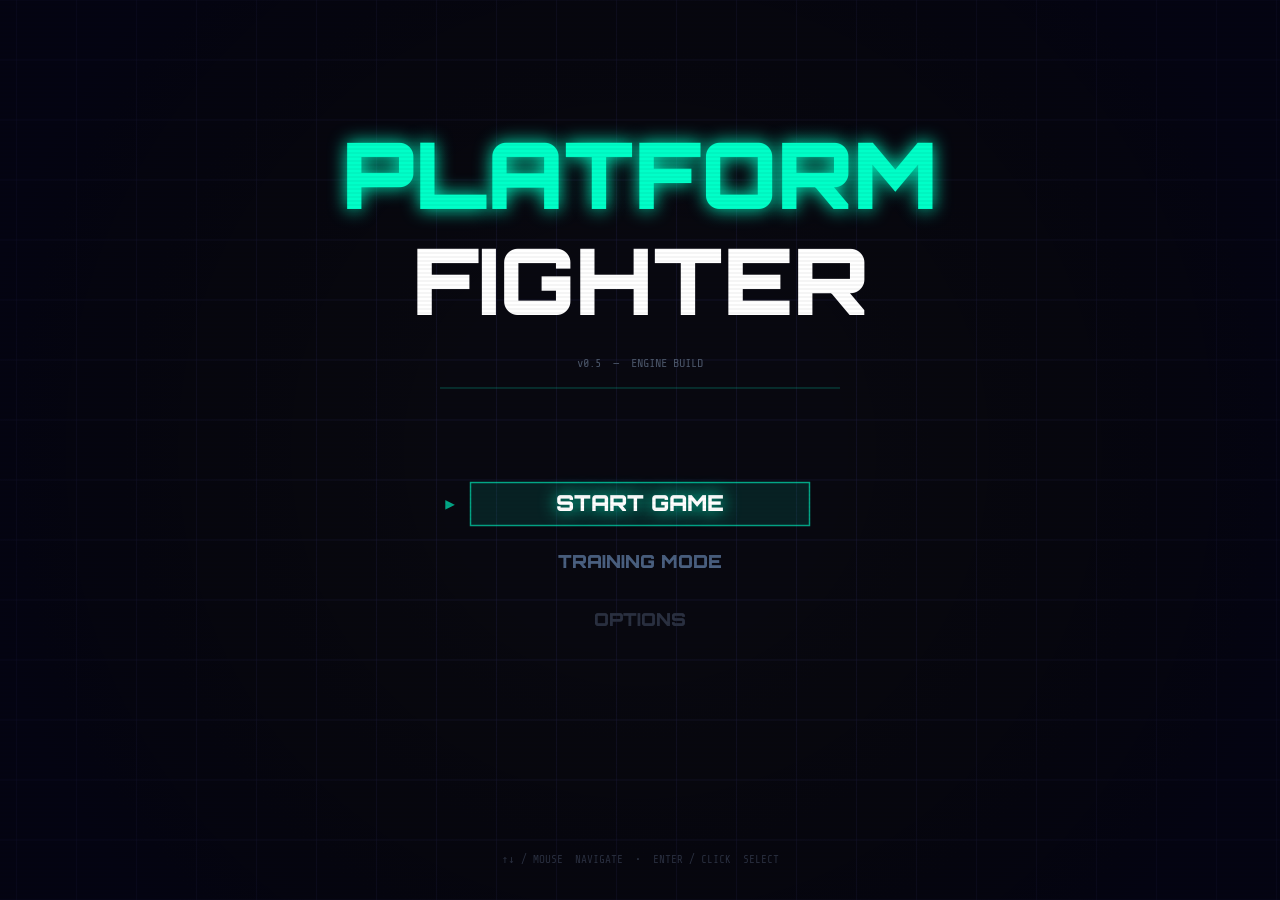
==== commit b711f83d: "have marth sprite only" ====
--- a/index.html
+++ b/index.html
@@ -178,7 +178,7 @@
 
   <div id="hud">
     <div class="fighter-panel p1">
-      <div class="name">BLADE</div>
+      <div class="name">MARTH</div>
       <div class="dmg-counter" id="p1-dmg">0%</div>
       <div class="stat-row">STATE  <span class="stat-val" id="p1-state">IDLE</span></div>
       <div class="stat-row">MOVE   <span class="stat-val" id="p1-move">—</span></div>
@@ -219,7 +219,7 @@
     </div>
 
     <div class="fighter-panel p2">
-      <div class="name">GRUNT</div>
+      <div class="name">MARTH</div>
       <div class="dmg-counter" id="p2-dmg">0%</div>
       <div class="stat-row">STATE  <span class="stat-val" id="p2-state">IDLE</span></div>
       <div class="stat-row">MOVE   <span class="stat-val" id="p2-move">—</span></div>
@@ -2779,12 +2779,12 @@
 //  FIGHTER INSTANCES
 // ═══════════════════════════════════════════════════════════
 const fighters = [
-  new Fighter('BLADE', 310, 300, {
+  new Fighter('MARTH', 310, 300, {
     left:'KeyA', right:'KeyD', up:'KeyW', down:'KeyS', jump:'KeyW',
     normal:'KeyJ', special:'KeyK', grab:'KeyL',
     shield:'KeyF', dodge:'KeyG',
   }),
-  new Fighter('GRUNT', 650, 300, {
+  new Fighter('MARTH', 650, 300, {
     left:'ArrowLeft', right:'ArrowRight', up:'ArrowUp', down:'ArrowDown', jump:'ArrowUp',
     normal:'Numpad1', special:'Numpad2', grab:'Numpad3',
     shield:'Numpad5', dodge:'Numpad6',
@@ -3184,30 +3184,6 @@
 // ═══════════════════════════════════════════════════════════
 const ROSTER = [
   {
-    defName:     'BLADE',
-    displayName: 'BLADE',
-    subtitle:    'Balanced Swordfighter',
-    color:       '#b8d4ff',
-    stats: { speed: 0.62, weight: 0.55, power: 0.60, range: 0.80 },
-    description: 'Balanced fighter with long disjointed reach.',
-  },
-  {
-    defName:     'GRUNT',
-    displayName: 'GRUNT',
-    subtitle:    'Heavy Melee Brawler',
-    color:       '#cc6622',
-    stats: { speed: 0.36, weight: 0.92, power: 0.95, range: 0.44 },
-    description: 'Slow but devastating. One hit can end stocks early.',
-  },
-  {
-    defName:     'VEX',
-    displayName: 'VEX',
-    subtitle:    'Lightweight Zoner',
-    color:       '#88ff44',
-    stats: { speed: 0.88, weight: 0.22, power: 0.30, range: 0.85 },
-    description: 'Elusive and projectile-based. Hard to catch, kills late.',
-  },
-  {
     defName:     'MARTH',
     displayName: 'MARTH',
     subtitle:    'Noble Swordfighter',
@@ -3224,7 +3200,7 @@
 // ═══════════════════════════════════════════════════════════
 const MatchConfig = {
   p1RosterIdx:  0,
-  p2RosterIdx:  1,
+  p2RosterIdx:  0,
   p2IsCPU:      false,
   stocks:        3,
   timeLimit:     0,      // 0 = no timer
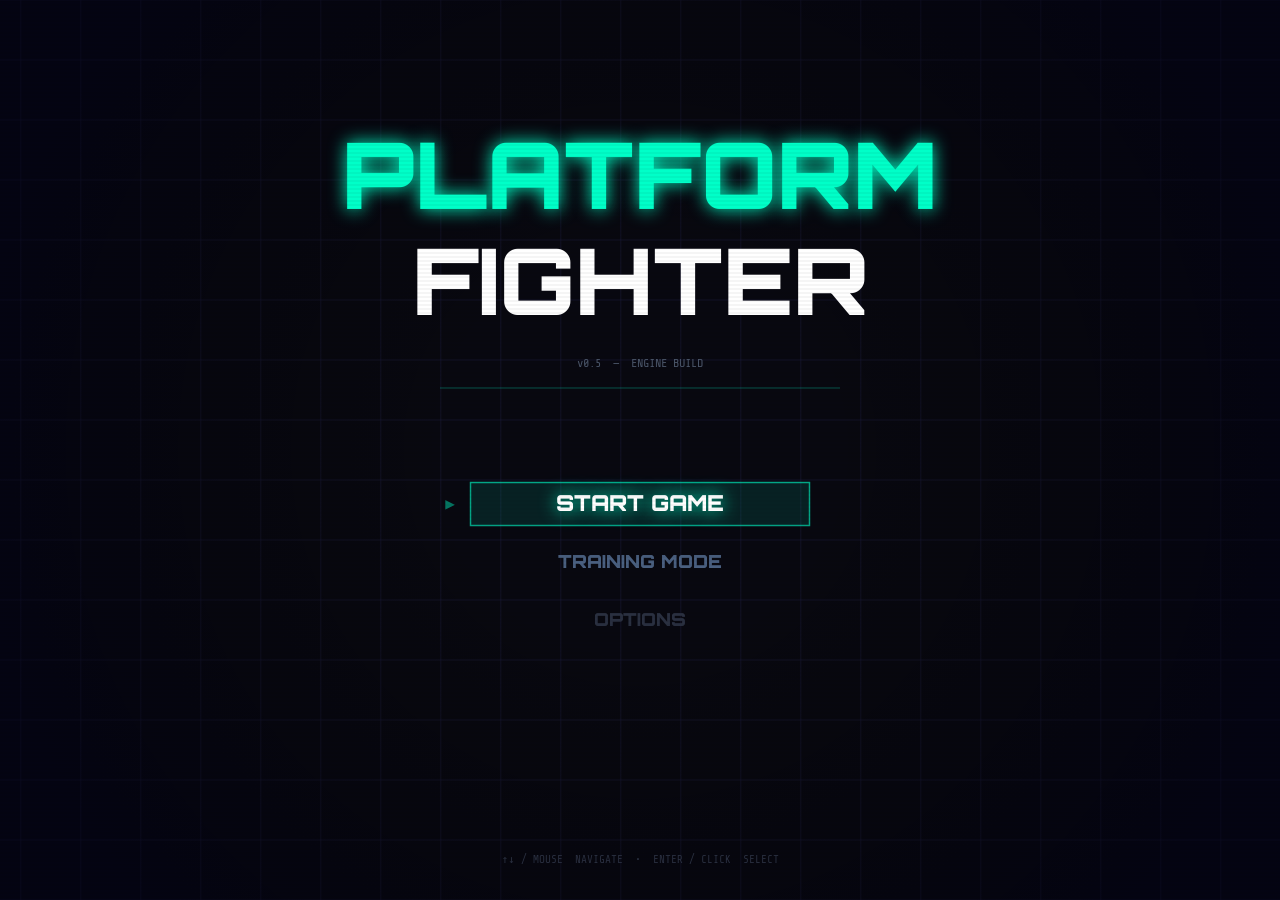
==== commit 873afec3: "fix sprite appearance" ====
--- a/index.html
+++ b/index.html
@@ -301,330 +301,92 @@
 }
 
 // ── Sprite sheet instance (loaded once, shared) ──────────
-// Path relative to HTML file location
-const MARTH_SHEET = new SpriteLoader(
-  'Custom___Edited_-_Super_Smash_Bros__Customs_-_21_Marth_-_Marth.png'
-);
+const MARTH_SHEET = new SpriteLoader('marth.png');
 
 // ── MARTH_ANIMS ──────────────────────────────────────────
-// Each entry: array of {x,y,w,h} frame rects extracted from the sheet.
-// hitboxFrames: [firstActiveFrame, lastActiveFrame] (0-indexed, inclusive)
-//   undefined = no hitbox visual sync needed (state anims)
-// frameDuration: how many game-frames to hold each sprite frame (default 2)
-//
-// Band → animation mapping (visually confirmed from sheet):
-//  0  = walk(15f)        1  = run(13f)         2  = run-turn(7f)
-//  3  = jump-squat(11f)  4  = land(5f)         5  = idle(15f)
-//  6  = crouch(12f)      7  = airborne(17f)     8  = landing(8f)
-//  9  = double-jump(16f) 10 = fast-fall(9f)    11  = ledge-hang(12f)
-//  12 = dash(22f)        13 = dash-turn(11f)   14  = shield(12f)
-//  15 = roll-F(9f)       16 = roll-B(9f)       17  = airdodge(17f)
-//  18 = jab1(14f)        19 = jab2(7f)         20  = fair(18f)
-//  21 = bair(7f)         22 = uair(19f)         23 = dair(11f)
-//  24 = nair(10f)        25 = fsmash(16f)       26 = usmash(12f)
-//  27-28 = dsmash(12f combined) 29 = grab(12f)  30 = pummel(11f)
-//  31 = throw-F(11f)    32-35 = other throws    36 = throw-B(6f)
-//  37 = neutral-B(20f)  38 = side-B(16f)        39 = up-B(17f)
-//  40 = down-B(20f)     41-52 = damage variants  53+ = misc/death
-
+// Frame coords extracted from marth.png (transparent background).
+// Each [x,y,w,h] spans exactly between green column dividers.
 const MARTH_ANIMS = (() => {
-  // Raw frame data extracted by pixel analysis
-  // Format: [x, y, w, h]
   const raw = {
-    idle: [
-      [20,5,12,24],[59,5,12,24],[98,5,11,24],[138,5,11,24],[176,5,10,24],
-      [211,5,13,24],[253,5,10,24],[293,5,9,24],[332,5,12,24],[371,5,15,24],
-      [410,5,16,24],[449,5,15,24],[489,5,10,24],[527,5,10,24],[565,5,11,24],
-    ],
-    walk: [
-      [20,141,12,36],[59,141,12,36],[98,141,11,36],[138,141,11,36],[176,141,10,36],
-      [211,141,13,36],[253,141,10,36],[293,141,9,36],[332,141,12,36],[371,141,15,36],
-      [410,141,16,36],[449,141,15,36],[489,141,10,36],[527,141,10,36],[565,141,11,36],
-    ],
-    run: [
-      [23,30,12,33],[66,30,12,33],[110,30,10,33],[151,30,12,33],[195,30,11,33],
-      [242,30,9,33],[282,30,19,33],[327,30,18,33],[368,30,21,33],
-      [414,30,13,33],[455,30,13,33],[500,30,11,33],[543,30,12,33],
-    ],
-    dashTurn: [
-      [4,66,12,22],[40,66,10,22],[66,66,12,22],[98,66,11,22],[128,66,13,22],[156,66,12,22],[175,66,8,22],
-    ],
-    jump: [
-      [4,91,9,22],[28,91,10,22],[52,91,10,22],[76,91,11,22],[100,91,11,22],
-      [124,91,12,22],[148,91,13,22],[176,91,12,22],[204,91,11,22],[228,91,11,22],[252,91,13,22],
-    ],
-    land: [
-      [4,117,7,22],[26,117,10,22],[53,117,11,22],[78,117,13,22],[110,117,11,22],
-    ],
-    airborne: [
-      [18,203,12,25],[56,203,11,25],[89,203,15,25],[122,203,18,25],[162,203,16,25],
-      [198,203,17,25],[237,203,20,25],[279,203,18,25],[318,203,18,25],[355,203,21,25],
-      [397,203,16,25],[434,203,18,25],[470,203,16,25],[509,203,13,25],
-      [550,203,12,25],[590,203,9,25],[627,203,12,25],
-    ],
-    landing: [
-      [8,230,10,20],[26,230,14,20],[48,230,14,20],[70,230,17,20],
-      [91,230,12,20],[104,230,8,20],[116,230,8,20],[130,230,8,20],
-    ],
-    dblJump: [
-      [4,254,8,24],[26,254,12,24],[52,254,15,24],[79,254,17,24],[109,254,19,24],
-      [140,254,17,24],[171,254,16,24],[199,254,14,24],[226,254,13,24],
-      [254,254,14,24],[281,254,14,24],[309,254,13,24],[336,254,13,24],
-      [360,254,12,24],[385,254,12,24],[404,254,9,24],
-    ],
-    fastFall: [
-      [4,280,9,22],[26,280,11,22],[50,280,13,22],[76,280,14,22],
-      [104,280,12,22],[120,280,10,22],[134,280,9,22],[148,280,10,22],[160,280,10,22],
-    ],
-    ledgeHang: [
-      [8,306,9,25],[35,306,10,25],[66,306,12,25],[100,306,14,25],
-      [136,306,12,25],[168,306,13,25],[199,306,13,25],[226,306,12,25],
-      [254,306,12,25],[281,306,11,25],[307,306,12,25],[332,306,11,25],
-    ],
-    dash: [
-      [21,340,10,26],[67,340,12,26],[117,340,12,26],[169,340,14,26],[216,340,16,26],
-      [267,340,14,26],[312,340,16,26],[360,340,16,26],[409,340,13,26],[457,340,13,26],
-      [501,340,17,26],[549,340,15,26],[597,340,17,26],[646,340,17,26],[694,340,15,26],
-      [744,340,16,26],[792,340,11,26],[843,340,13,26],[893,340,11,26],[943,340,10,26],
-      [993,340,9,26],[1040,340,11,26],
-    ],
-    crouch: [
-      [4,367,10,23],[30,367,10,23],[56,367,11,23],[80,367,11,23],[99,367,13,23],
-      [120,367,14,23],[140,367,15,23],[165,367,13,23],[184,367,12,23],
-      [200,367,12,23],[218,367,12,23],[236,367,10,23],
-    ],
-    shield: [
-      [4,392,9,28],[30,392,10,28],[56,392,12,28],[80,392,12,28],[101,392,14,28],
-      [124,392,14,28],[148,392,14,28],[172,392,13,28],[200,392,12,28],
-      [224,392,10,28],[246,392,11,28],[266,392,10,28],
-    ],
-    rollF: [
-      [15,421,9,49],[50,421,8,49],[85,421,8,49],[123,421,6,49],
-      [153,421,7,49],[197,421,6,49],[306,421,8,49],[337,421,14,49],
-      [375,421,10,49],
-    ],
-    rollB: [
-      [17,471,8,45],[61,471,8,45],[105,471,8,45],[147,471,11,45],
-      [190,471,7,45],[242,471,7,45],[332,471,12,45],[376,471,13,45],
-      [426,471,7,45],
-    ],
-    airdodge: [
-      [16,518,10,26],[59,518,11,26],[103,518,10,26],[147,518,11,26],[191,518,14,26],
-      [233,518,12,26],[273,518,14,26],[312,518,14,26],[351,518,13,26],[390,518,14,26],
-      [431,518,11,26],[473,518,12,26],[516,518,12,26],[553,518,11,26],
-      [581,518,12,26],[597,518,10,26],[614,518,11,26],
-    ],
-    // ── Normals ──────────────────────────────
-    jab1: [
-      [7,546,14,30],[46,546,9,30],[82,546,12,30],[117,546,11,30],[152,546,11,30],
-      [185,546,11,30],[211,546,12,30],[238,546,14,30],[265,546,15,30],
-      [290,546,15,30],[316,546,12,30],[341,546,11,30],[368,546,11,30],[396,546,12,30],
-    ],
-    jab2: [
-      [9,578,10,28],[24,578,16,28],[41,578,35,28],[84,578,14,28],
-      [107,578,12,28],[130,578,12,28],[149,578,11,28],
-    ],
-    fair: [
-      [20,608,9,24],[56,608,8,24],[90,608,13,24],[123,608,15,24],[158,608,16,24],
-      [196,608,18,24],[234,608,20,24],[272,608,21,24],[310,608,16,24],
-      [348,608,16,24],[388,608,17,24],[425,608,16,24],[463,608,15,24],
-      [500,608,13,24],[537,608,13,24],[570,608,12,24],[600,608,11,24],[626,608,12,24],
-    ],
-    bair: [
-      [15,634,14,22],[40,634,12,22],[64,634,11,22],[88,634,11,22],
-      [112,634,12,22],[133,634,14,22],[153,634,14,22],
-    ],
-    uair: [
-      [16,658,8,38],[49,658,9,38],[82,658,9,38],[116,658,8,38],[148,658,10,38],
-      [181,658,11,38],[212,658,12,38],[244,658,12,38],[277,658,13,38],[311,658,12,38],
-      [344,658,14,38],[374,658,13,38],[401,658,15,38],[428,658,15,38],[457,658,14,38],
-      [488,658,13,38],[516,658,12,38],[544,658,11,38],[570,658,10,38],
-    ],
-    dair: [
-      [11,699,9,23],[33,699,11,23],[55,699,11,23],[75,699,13,23],[95,699,14,23],
-      [114,699,14,23],[133,699,14,23],[155,699,13,23],[173,699,13,23],
-      [194,699,12,23],[216,699,12,23],
-    ],
-    nair: [
-      [36,724,8,27],[69,724,5,27],[77,724,5,27],[99,724,13,27],[118,724,13,27],
-      [138,724,14,27],[158,724,13,27],[183,724,13,27],[206,724,12,27],[230,724,11,27],
-    ],
-    // ── Smashes ──────────────────────────────
-    fsmash: [
-      [72,754,16,25],[126,754,12,25],[178,754,12,25],[226,754,11,25],[274,754,15,25],
-      [329,754,14,25],[386,754,14,25],[439,754,11,25],[493,754,8,25],[541,754,12,25],
-      [588,754,16,25],[641,754,14,25],[691,754,13,25],[738,754,15,25],
-      [790,754,12,25],[843,754,11,25],
-    ],
-    usmash: [
-      [8,782,11,23],[36,782,11,23],[66,782,10,23],[94,782,14,23],[126,782,14,23],
-      [155,782,14,23],[184,782,12,23],[206,782,14,23],[230,782,15,23],
-      [258,782,12,23],[278,782,11,23],[298,782,11,23],
-    ],
-    dsmashOut: [
-      [8,807,9,25],[26,807,10,25],[42,807,11,25],[60,807,10,25],[76,807,11,25],[92,807,10,25],
-    ],
-    dsmashIn: [
-      [8,834,9,22],[26,834,10,22],[42,834,10,22],[58,834,11,22],[74,834,11,22],[88,834,11,22],
-    ],
-    // ── Grab & Throws ────────────────────────
-    grab: [
-      [11,858,8,24],[35,858,11,24],[59,858,13,24],[89,858,11,24],[115,858,11,24],
-      [142,858,12,24],[168,858,12,24],[192,858,12,24],[220,858,12,24],
-      [247,858,11,24],[270,858,11,24],[292,858,10,24],
-    ],
-    pummel: [
-      [12,884,8,32],[53,884,10,32],[96,884,11,32],[138,884,10,32],[175,884,10,32],
-      [210,884,11,32],[246,884,12,32],[278,884,11,32],[309,884,13,32],
-      [338,884,12,32],[368,884,11,32],
-    ],
-    throwF: [
-      [8,919,12,53],[29,919,7,53],[43,919,15,53],[67,919,19,53],[87,919,12,53],
-      [107,919,13,53],[144,919,7,53],[176,919,8,53],[204,919,10,53],
-      [236,919,10,53],[269,919,9,53],
-    ],
-    throwB: [
-      [10,974,11,24],[29,974,11,24],
-    ],
-    throwU: [
-      [4,999,11,28],[22,999,9,28],[36,999,10,28],[52,999,9,28],[67,999,10,28],[78,999,9,28],
-    ],
-    throwD: [
-      [13,1030,10,23],[38,1030,10,23],[64,1030,9,23],[86,1030,10,23],[110,1030,10,23],
-      [134,1030,13,23],[152,1030,11,23],[171,1030,13,23],[192,1030,11,23],[210,1030,12,23],
-    ],
-    grabMiss: [
-      [9,1056,7,23],[26,1056,9,23],[46,1056,8,23],[65,1056,8,23],[81,1056,9,23],[96,1056,10,23],
-    ],
-    // ── Specials ─────────────────────────────
-    neutralB: [
-      [18,1104,10,24],[59,1104,9,24],[101,1104,9,24],[143,1104,8,24],[183,1104,12,24],
-      [225,1104,11,24],[266,1104,12,24],[307,1104,13,24],[350,1104,14,24],[393,1104,14,24],
-      [436,1104,11,24],[478,1104,11,24],[518,1104,13,24],[560,1104,13,24],[603,1104,12,24],
-      [646,1104,10,24],[687,1104,11,24],[728,1104,10,24],[768,1104,14,24],[812,1104,13,24],
-    ],
-    sideB: [
-      [12,1131,10,32],[58,1131,10,32],[105,1131,11,32],[151,1131,9,32],[197,1131,11,32],
-      [240,1131,12,32],[280,1131,14,32],[323,1131,16,32],[362,1131,18,32],
-      [404,1131,17,32],[444,1131,15,32],[490,1131,14,32],[530,1131,14,32],
-      [573,1131,13,32],[609,1131,13,32],[648,1131,12,32],
-    ],
-    upB: [
-      [13,1164,11,22],[58,1164,10,22],[101,1164,11,22],[145,1164,12,22],[189,1164,13,22],
-      [232,1164,14,22],[271,1164,15,22],[309,1164,15,22],[349,1164,13,22],[389,1164,12,22],
-      [428,1164,11,22],[469,1164,10,22],[508,1164,9,22],[546,1164,11,22],
-      [579,1164,14,22],[607,1164,14,22],[626,1164,13,22],
-    ],
-    downB: [
-      [12,1188,12,24],[55,1188,10,24],[97,1188,11,24],[140,1188,11,24],[184,1188,12,24],
-      [226,1188,13,24],[268,1188,13,24],[309,1188,14,24],[351,1188,13,24],[393,1188,14,24],
-      [434,1188,13,24],[476,1188,13,24],[517,1188,12,24],[558,1188,12,24],[599,1188,13,24],
-      [641,1188,13,24],[683,1188,12,24],[724,1188,11,24],[764,1188,12,24],[807,1188,11,24],
-    ],
-    // ── Damage / Hitstun ─────────────────────
-    dmgLight: [
-      [6,1213,13,22],[26,1213,12,22],[46,1213,13,22],[72,1213,11,22],
-      [92,1213,12,22],[115,1213,12,22],[135,1213,11,22],
-    ],
-    dmgMid: [
-      [18,1237,12,23],[48,1237,10,23],[76,1237,12,23],[112,1237,13,23],[144,1237,10,23],
-      [166,1237,11,23],[193,1237,12,23],[218,1237,12,23],[247,1237,11,23],[270,1237,13,23],
-    ],
-    dmgHeavy: [
-      [10,1262,17,19],[32,1262,18,19],[55,1262,15,19],[80,1262,19,19],[103,1262,16,19],
-    ],
-    dmgAir: [
-      [12,1283,12,25],[59,1283,17,25],[104,1283,17,25],[150,1283,17,25],[196,1283,18,25],
-      [242,1283,17,25],[288,1283,17,25],[333,1283,18,25],[380,1283,17,25],[428,1283,17,25],
-      [476,1283,18,25],[524,1283,17,25],
-    ],
-    dmgTumble: [
-      [7,1310,16,23],[46,1310,16,23],[83,1310,19,23],[122,1310,17,23],[156,1310,19,23],
-      [194,1310,17,23],[229,1310,18,23],[265,1310,17,23],[299,1310,17,23],[329,1310,17,23],
-    ],
-    dmgBury: [
-      [12,1335,10,33],[52,1335,11,33],[95,1335,11,33],[136,1335,11,33],[178,1335,10,33],
-      [208,1335,10,33],[232,1335,12,33],[258,1335,11,33],[284,1335,10,33],
-      [308,1335,10,33],[331,1335,10,33],
-    ],
-    // ── Large aerial tumble sequence ─────────
-    tumbleAir: [
-      [7,1370,12,25],[54,1370,13,25],[100,1370,14,25],[148,1370,16,25],[194,1370,17,25],
-      [238,1370,17,25],[280,1370,16,25],[320,1370,15,25],[358,1370,16,25],[396,1370,16,25],
-      [434,1370,15,25],[471,1370,15,25],[509,1370,17,25],[550,1370,17,25],
-      [594,1370,17,25],[636,1370,16,25],[677,1370,15,25],[716,1370,15,25],[743,1370,16,25],
-    ],
-    // ── Floor & tech sequences ────────────────
-    floorBounce: [
-      [4,1396,14,27],[39,1396,14,27],[75,1396,16,27],[115,1396,17,27],[155,1396,17,27],
-      [196,1396,18,27],[236,1396,19,27],[275,1396,16,27],[308,1396,15,27],[333,1396,16,27],
-      [360,1396,16,27],[389,1396,14,27],[411,1396,16,27],[432,1396,14,27],[454,1396,13,27],
-    ],
-    // ── Win / Taunt sequences ─────────────────
-    win1: [
-      [4,1424,10,32],[38,1424,10,32],[78,1424,14,32],[120,1424,16,32],[162,1424,18,32],
-      [202,1424,20,32],[241,1424,19,32],[279,1424,18,32],[317,1424,15,32],[352,1424,14,32],
-      [381,1424,13,32],[406,1424,14,32],[432,1424,15,32],[460,1424,16,32],[487,1424,16,32],
-    ],
-    win2: [
-      [4,1458,13,34],[52,1458,12,34],[99,1458,12,34],[148,1458,16,34],[193,1458,19,34],
-      [237,1458,21,34],[277,1458,22,34],[314,1458,23,34],[349,1458,21,34],[386,1458,20,34],
-      [416,1458,20,34],[447,1458,21,34],[479,1458,22,34],[513,1458,21,34],
-      [546,1458,20,34],[580,1458,18,34],[612,1458,16,34],[641,1458,14,34],
-      [663,1458,13,34],[685,1458,12,34],
-    ],
-    // ── Full run from band 51 (26 frames) ────
-    runFull: [
-      // band 51 — long running strip
-      [4,1494,13,29],[48,1494,13,29],[93,1494,13,29],[136,1494,18,29],[183,1494,20,29],
-      [225,1494,22,29],[263,1494,22,29],[299,1494,22,29],[333,1494,22,29],[369,1494,22,29],
-      [403,1494,22,29],[439,1494,22,29],[473,1494,22,29],[509,1494,22,29],[547,1494,22,29],
-      [584,1494,22,29],[621,1494,22,29],[658,1494,22,29],[694,1494,22,29],[730,1494,22,29],
-      [766,1494,22,29],[803,1494,22,29],[840,1494,22,29],[877,1494,22,29],
-      [915,1494,22,29],[951,1494,22,29],
-    ],
+    idle: [[21,141,7,36],[61,141,9,36],[98,141,10,36],[138,141,10,36],[177,141,9,36],[212,141,12,36],[256,141,6,36],[293,141,9,36],[332,141,12,36],[371,141,15,36],[410,141,15,36],[449,141,14,36],[489,141,8,36],[527,141,10,36],[566,141,9,36]],
+    walk: [[9,0,12,24],[33,0,10,24],[55,0,10,24],[78,0,12,24],[101,0,12,24],[121,0,16,24],[146,0,10,24],[169,0,10,24],[192,0,10,24],[214,0,10,24],[235,0,11,24],[256,0,12,24],[280,0,12,24],[302,0,13,24],[327,0,10,24]],
+    run: [[24,30,11,33],[67,30,10,33],[110,30,9,33],[153,30,9,33],[197,30,8,33],[242,30,9,33],[287,30,13,33],[327,30,17,33],[371,30,17,33],[414,30,12,33],[456,30,9,33],[500,30,11,33],[544,30,10,33]],
+    runTurn: [[13,66,15,22],[34,66,17,22],[64,66,10,22],[88,66,10,22],[112,66,13,22],[139,66,11,22],[165,66,10,22]],
+    jump: [[8,91,10,22],[30,91,12,22],[53,91,16,22],[79,91,16,22],[106,91,13,22],[130,91,10,22],[155,91,9,22],[179,91,9,22],[204,91,9,22],[228,91,10,22],[252,91,11,22]],
+    land: [[12,117,11,22],[40,117,10,22],[67,117,13,22],[97,117,12,22],[126,117,12,22]],
+    crouch: [[10,180,11,22],[36,180,9,22],[62,180,11,22],[86,180,16,22],[111,180,16,22],[139,180,15,22],[161,180,18,22],[187,180,15,22],[210,180,15,22],[239,180,9,22],[262,180,10,22],[288,180,11,22]],
+    airborne: [[18,203,12,25],[56,203,11,25],[90,203,14,25],[122,203,16,25],[162,203,12,25],[198,203,17,25],[238,203,18,25],[279,203,17,25],[319,203,17,25],[358,203,18,25],[397,203,16,25],[434,203,17,25],[471,203,15,25],[509,203,13,25],[550,203,11,25],[590,203,9,25],[627,203,12,25]],
+    landing: [[6,230,10,20],[18,230,10,20],[29,230,10,20],[41,230,11,20],[55,230,10,20],[67,230,12,20],[82,230,10,20]],
+    dblJump: [[12,254,12,24],[38,254,9,24],[62,254,9,24],[89,254,10,24],[114,254,11,24],[138,254,11,24],[162,254,14,24],[188,254,12,24],[215,254,11,24],[239,254,14,24],[266,254,13,24],[293,254,11,24],[319,254,11,24],[344,254,11,24],[371,254,11,24],[395,254,13,24]],
+    fastFall: [[9,280,10,22],[27,280,10,22],[44,280,9,22],[60,280,10,22],[79,280,9,22],[97,280,9,22],[115,280,9,22],[134,280,9,22],[151,280,11,22]],
+    ledgeHang: [[9,306,10,25],[46,306,11,25],[83,306,17,25],[120,306,16,25],[162,306,14,25],[196,306,17,25],[237,306,14,25],[275,306,13,25],[311,306,11,25],[343,306,13,25],[384,306,9,25],[420,306,11,25]],
+    dash: [[21,340,10,26],[67,340,12,26],[117,340,12,26],[169,340,14,26],[219,340,12,26],[268,340,12,26],[312,340,16,26],[361,340,15,26],[409,340,13,26],[457,340,9,26],[502,340,13,26],[549,340,15,26],[597,340,17,26],[646,340,14,26],[695,340,13,26],[744,340,16,26],[792,340,11,26],[843,340,13,26],[893,340,11,26],[943,340,10,26],[993,340,9,26],[1040,340,11,26]],
+    dashTurn: [[10,367,10,23],[33,367,10,23],[54,367,12,23],[75,367,13,23],[98,367,10,23],[118,367,13,23],[140,367,12,23],[163,367,11,23],[186,367,10,23],[208,367,10,23],[229,367,10,23]],
+    shield: [[10,392,9,28],[46,392,10,28],[83,392,10,28],[125,392,7,28],[163,392,9,28],[201,392,9,28],[237,392,9,28],[275,392,10,28],[313,392,8,28],[349,392,8,28],[387,392,8,28],[422,392,7,28]],
+    rollF: [[15,421,8,49],[51,421,7,49],[86,421,7,49],[197,421,6,49],[306,421,8,49],[340,421,8,49],[376,421,8,49],[410,421,9,49],[446,421,9,49]],
+    rollB: [[17,471,8,45],[61,471,8,45],[105,471,8,45],[191,471,5,45],[243,471,6,45],[332,471,11,45],[600,471,8,45],[644,471,7,45],[687,471,9,45]],
+    airdodge: [[18,518,9,26],[50,518,8,26],[83,518,9,26],[119,518,9,26],[153,518,10,26],[188,518,9,26],[214,518,14,26],[250,518,11,26],[283,518,10,26],[317,518,9,26],[351,518,9,26],[385,518,8,26],[419,518,10,26],[452,518,9,26],[486,518,10,26],[518,518,11,26],[551,518,11,26]],
+    jab1: [[7,546,14,30],[46,546,9,30],[82,546,12,30],[117,546,11,30],[153,546,13,30],[188,546,12,30],[222,546,13,30],[257,546,12,30],[291,546,14,30],[332,546,9,30],[365,546,11,30],[398,546,12,30],[433,546,11,30],[468,546,11,30]],
+    jab2: [[9,578,10,28],[24,578,97,28]],
+    fair: [[20,608,9,24],[56,608,8,24],[90,608,13,24],[123,608,15,24],[163,608,11,24],[199,608,15,24],[240,608,16,24],[279,608,14,24],[319,608,13,24],[357,608,5,24],[363,608,9,24],[404,608,9,24],[435,608,15,24],[471,608,14,24],[512,608,10,24],[551,608,10,24],[590,608,9,24],[628,608,10,24]],
+    bair: [[15,634,14,22],[40,634,12,22],[64,634,11,22],[88,634,11,22],[113,634,12,22],[140,634,11,22],[165,634,11,22]],
+    uair: [[16,658,8,38],[49,658,9,38],[82,658,9,38],[116,658,8,38],[149,658,9,38],[182,658,9,38],[215,658,9,38],[248,658,10,38],[282,658,9,38],[315,658,9,38],[349,658,8,38],[382,658,9,38],[416,658,8,38],[449,658,9,38],[483,658,8,38],[515,658,9,38],[549,658,10,38],[580,658,11,38],[617,658,7,38]],
+    dair: [[11,699,9,23],[33,699,11,23],[55,699,11,23],[75,699,13,23],[99,699,10,23],[119,699,13,23],[140,699,13,23],[164,699,11,23],[186,699,10,23],[208,699,10,23],[229,699,11,23]],
+    nair: [[36,724,8,27],[69,724,5,27],[77,724,5,27],[99,724,13,27],[128,724,12,27],[158,724,13,27],[188,724,13,27],[218,724,11,27],[246,724,11,27],[275,724,11,27]],
+    fsmash: [[72,754,16,25],[126,754,12,25],[178,754,12,25],[226,754,11,25],[277,754,12,25],[329,754,14,25],[386,754,14,25],[442,754,8,25],[493,754,8,25],[541,754,11,25],[592,754,12,25],[643,754,12,25],[691,754,13,25],[739,754,14,25],[791,754,11,25],[843,754,11,25]],
+    usmash: [[8,782,11,23],[36,782,11,23],[66,782,10,23],[94,782,14,23],[122,782,18,23],[150,782,17,23],[178,782,15,23],[206,782,13,23],[235,782,11,23],[261,782,11,23],[287,782,13,23],[318,782,11,23]],
+    dsmash: [[23,807,13,49],[40,807,14,49],[58,807,12,49],[75,807,13,49],[92,807,14,49]],
+    grab: [[11,858,8,24],[35,858,11,24],[59,858,13,24],[89,858,11,24],[119,858,8,24],[144,858,10,24],[169,858,16,24],[194,858,15,24],[226,858,9,24],[245,858,9,24],[267,858,13,24],[296,858,10,24]],
+    pummel: [[12,884,8,32],[53,884,10,32],[96,884,11,32],[138,884,10,32],[178,884,12,32],[219,884,12,32],[258,884,14,32],[300,884,14,32],[342,884,13,32],[383,884,12,32],[421,884,13,32]],
+    throwF: [[8,919,12,53],[29,919,7,53],[43,919,15,53],[67,919,19,53],[87,919,9,53],[107,919,13,53]],
+    throwB: [[10,974,11,24],[29,974,11,24]],
+    throwU: [[22,999,9,28],[36,999,10,28],[52,999,9,28],[67,999,9,28],[82,999,9,28]],
+    throwD: [[13,1030,10,23],[38,1030,10,23],[64,1030,9,23],[86,1030,10,23],[109,1030,11,23],[130,1030,13,23],[152,1030,16,23],[180,1030,13,23],[207,1030,11,23],[232,1030,10,23]],
+    grabMiss: [[9,1056,7,23],[26,1056,9,23],[46,1056,8,23],[65,1056,8,23],[83,1056,7,23],[100,1056,8,23]],
+    neutralB: [[18,1104,10,24],[59,1104,9,24],[101,1104,9,24],[143,1104,8,24],[183,1104,11,24],[225,1104,10,24],[267,1104,11,24],[308,1104,12,24],[351,1104,13,24],[393,1104,14,24],[436,1104,10,24],[478,1104,11,24],[521,1104,10,24],[563,1104,10,24],[604,1104,10,24],[646,1104,10,24],[688,1104,10,24],[729,1104,8,24],[769,1104,13,24],[812,1104,12,24]],
+    sideB: [[12,1131,10,32],[58,1131,10,32],[105,1131,11,32],[151,1131,9,32],[196,1131,10,32],[243,1131,7,32],[288,1131,11,32],[335,1131,13,32],[382,1131,11,32],[428,1131,13,32],[481,1131,7,32],[528,1131,10,32],[574,1131,11,32],[622,1131,10,32],[666,1131,9,32],[704,1131,11,32]],
+    upB: [[13,1164,11,22],[58,1164,10,22],[101,1164,11,22],[145,1164,12,22],[190,1164,13,22],[234,1164,11,22],[278,1164,12,22],[322,1164,12,22],[370,1164,6,22],[377,1164,9,22],[415,1164,17,22],[457,1164,16,22],[504,1164,13,22],[552,1164,10,22],[597,1164,9,22],[638,1164,10,22],[681,1164,11,22]],
+    downB: [[12,1188,12,24],[55,1188,10,24],[97,1188,11,24],[140,1188,11,24],[182,1188,10,24],[223,1188,11,24],[268,1188,14,24],[311,1188,18,24],[357,1188,17,24],[400,1188,16,24],[442,1188,15,24],[484,1188,17,24],[528,1188,16,24],[573,1188,13,24],[618,1188,12,24],[661,1188,11,24],[703,1188,10,24],[744,1188,11,24],[787,1188,11,24],[828,1188,13,24]],
+    dmgLight: [[6,1213,13,22],[26,1213,12,22],[46,1213,13,22],[72,1213,11,22],[91,1213,11,22],[109,1213,12,22],[128,1213,11,22]],
+    dmgMid: [[18,1237,12,23],[48,1237,10,23],[76,1237,12,23],[112,1237,13,23],[138,1237,20,23],[168,1237,14,23],[202,1237,12,23],[235,1237,10,23],[266,1237,11,23],[298,1237,9,23]],
+    dmgHeavy: [[10,1262,17,19],[32,1262,18,19],[55,1262,15,19],[80,1262,19,19],[104,1262,19,19]],
+    dmgAir: [[12,1283,12,25],[59,1283,17,25],[104,1283,17,25],[150,1283,17,25],[195,1283,16,25],[240,1283,15,25],[285,1283,15,25],[330,1283,13,25],[375,1283,12,25],[420,1283,11,25],[462,1283,12,25],[506,1283,12,25]],
+    tumbleAir: [[7,1310,16,23],[46,1310,16,23],[83,1310,19,23],[122,1310,17,23],[160,1310,16,23],[194,1310,17,23],[232,1310,14,23],[272,1310,11,23],[308,1310,10,23],[346,1310,10,23]],
+    tumbleBig: [[16,1370,12,25],[54,1370,13,25],[93,1370,12,25],[134,1370,12,25],[177,1370,14,25],[223,1370,8,25],[262,1370,10,25],[302,1370,10,25],[336,1370,16,25],[376,1370,15,25],[416,1370,13,25],[453,1370,13,25],[492,1370,9,25],[535,1370,9,25],[575,1370,9,25],[616,1370,9,25],[656,1370,10,25],[696,1370,10,25],[735,1370,10,25]],
+    floorBounce: [[10,1396,11,27],[41,1396,10,27],[72,1396,11,27],[103,1396,11,27],[133,1396,12,27],[164,1396,12,27],[194,1396,12,27],[222,1396,11,27],[249,1396,14,27],[282,1396,10,27],[314,1396,11,27],[344,1396,10,27],[373,1396,9,27],[402,1396,12,27],[432,1396,12,27]],
+    win1: [[10,1424,10,32],[51,1424,12,32],[91,1424,12,32],[136,1424,9,32],[174,1424,12,32],[216,1424,10,32],[261,1424,6,32],[295,1424,11,32],[333,1424,12,32],[374,1424,12,32],[414,1424,12,32],[454,1424,12,32],[492,1424,9,32],[531,1424,11,32],[571,1424,10,32]],
+    win2: [[18,1458,8,34],[61,1458,9,34],[106,1458,8,34],[150,1458,8,34],[193,1458,7,34],[235,1458,8,34],[278,1458,8,34],[321,1458,9,34],[365,1458,8,34],[408,1458,8,34],[451,1458,8,34],[495,1458,11,34],[538,1458,14,34],[580,1458,11,34],[621,1458,8,34],[660,1458,11,34],[698,1458,15,34],[740,1458,13,34],[784,1458,11,34],[829,1458,9,34]],
   };
-
-  // Convert [x,y,w,h] arrays to {x,y,w,h} objects
   const anims = {};
-  for (const [name, frames] of Object.entries(raw)) {
-    anims[name] = frames.map(([x,y,w,h]) => ({x,y,w,h}));
-  }
-
-  // Attach hitbox frame ranges (0-indexed, which anim frames are "active")
-  const hbMap = {
-    jab1:     [6, 9],
-    jab2:     [2, 4],
-    fair:     [5, 10],
-    bair:     [2, 5],
-    uair:     [7, 13],
-    dair:     [4, 8],
-    nair:     [3, 7],
-    fsmash:   [8, 12],
-    usmash:   [5, 9],
-    dsmashOut:[2, 4],
-    dsmashIn: [2, 4],
-    grab:     [3, 6],
-    pummel:   [3, 5],
-    throwF:   [3, 7],
-    throwB:   [0, 1],
-    throwU:   [2, 4],
-    throwD:   [2, 5],
-    neutralB: [7, 14],
-    sideB:    [7, 12],
-    upB:      [5, 10],
-    downB:    [7, 14],
+  for (const [n,cells] of Object.entries(raw))
+    anims[n] = cells.map(([x,y,w,h])=>({x,y,w,h}));
+  const hb = {
+    jab1:[5,9],
+    jab2:[0,1],
+    fair:[5,10],
+    bair:[1,4],
+    uair:[6,12],
+    dair:[4,7],
+    nair:[3,6],
+    fsmash:[7,11],
+    usmash:[4,8],
+    dsmash:[1,3],
+    grab:[2,5],
+    pummel:[2,4],
+    throwF:[1,4],
+    throwB:[0,1],
+    throwU:[1,3],
+    throwD:[1,4],
+    neutralB:[7,14],
+    sideB:[6,11],
+    upB:[4,9],
+    downB:[6,13],
   };
-  for (const [name, range] of Object.entries(hbMap)) {
-    if (anims[name]) anims[name].hitboxFrames = range;
-  }
-
+  for (const [n,[s,e]] of Object.entries(hb))
+    if (anims[n]) anims[n].hitboxFrames=[s,e];
   return anims;
 })();
 
-// ── SpriteAnimator ───────────────────────────────────────
-// One instance per fighter. Tracks current animation, frame index,
-// and frame-hold timer. Call .update() each game tick, .draw() each render.
 class SpriteAnimator {
   constructor() {
     this.animName    = 'idle';
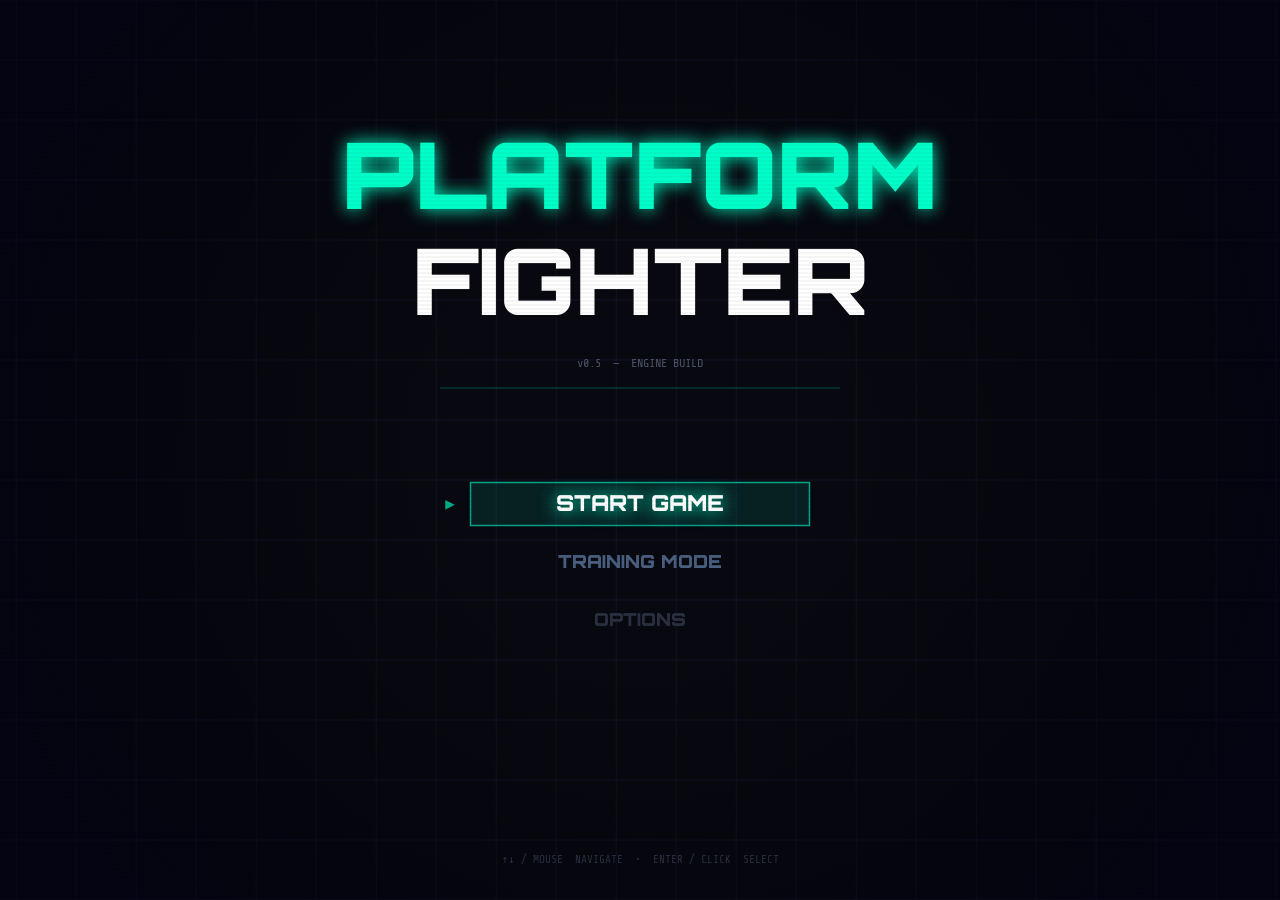
==== commit 8f1cafcf: "fix sprite animation idle" ====
--- a/index.html
+++ b/index.html
@@ -304,19 +304,24 @@
 const MARTH_SHEET = new SpriteLoader('marth.png');
 
 // ── MARTH_ANIMS ──────────────────────────────────────────
-// Frame coords extracted from marth.png (transparent background).
-// Each [x,y,w,h] spans exactly between green column dividers.
+// Row assignments verified by user:
+//  Row 2  (y=66-87)   = bair
+//  Row 5  (y=141-176) = crouch
+//  Row 6  (y=180-201) = dair
+//  Row 7  (y=203-227) = run
+//  Row 8  (y=230-249) = dashAttack
+//  Row 28 (y=858-881) = idle
+//  Row 29 (y=884-915) = walk
 const MARTH_ANIMS = (() => {
   const raw = {
-    idle: [[21,141,7,36],[61,141,9,36],[98,141,10,36],[138,141,10,36],[177,141,9,36],[212,141,12,36],[256,141,6,36],[293,141,9,36],[332,141,12,36],[371,141,15,36],[410,141,15,36],[449,141,14,36],[489,141,8,36],[527,141,10,36],[566,141,9,36]],
-    walk: [[9,0,12,24],[33,0,10,24],[55,0,10,24],[78,0,12,24],[101,0,12,24],[121,0,16,24],[146,0,10,24],[169,0,10,24],[192,0,10,24],[214,0,10,24],[235,0,11,24],[256,0,12,24],[280,0,12,24],[302,0,13,24],[327,0,10,24]],
-    run: [[24,30,11,33],[67,30,10,33],[110,30,9,33],[153,30,9,33],[197,30,8,33],[242,30,9,33],[287,30,13,33],[327,30,17,33],[371,30,17,33],[414,30,12,33],[456,30,9,33],[500,30,11,33],[544,30,10,33]],
-    runTurn: [[13,66,15,22],[34,66,17,22],[64,66,10,22],[88,66,10,22],[112,66,13,22],[139,66,11,22],[165,66,10,22]],
+    walk: [[12,884,8,32],[53,884,10,32],[96,884,11,32],[138,884,10,32],[178,884,12,32],[219,884,12,32],[258,884,14,32],[300,884,14,32],[342,884,13,32],[383,884,12,32],[421,884,13,32]],
+    bair: [[13,66,15,22],[34,66,17,22],[64,66,10,22],[88,66,10,22],[112,66,13,22],[139,66,11,22],[165,66,10,22]],
     jump: [[8,91,10,22],[30,91,12,22],[53,91,16,22],[79,91,16,22],[106,91,13,22],[130,91,10,22],[155,91,9,22],[179,91,9,22],[204,91,9,22],[228,91,10,22],[252,91,11,22]],
     land: [[12,117,11,22],[40,117,10,22],[67,117,13,22],[97,117,12,22],[126,117,12,22]],
-    crouch: [[10,180,11,22],[36,180,9,22],[62,180,11,22],[86,180,16,22],[111,180,16,22],[139,180,15,22],[161,180,18,22],[187,180,15,22],[210,180,15,22],[239,180,9,22],[262,180,10,22],[288,180,11,22]],
-    airborne: [[18,203,12,25],[56,203,11,25],[90,203,14,25],[122,203,16,25],[162,203,12,25],[198,203,17,25],[238,203,18,25],[279,203,17,25],[319,203,17,25],[358,203,18,25],[397,203,16,25],[434,203,17,25],[471,203,15,25],[509,203,13,25],[550,203,11,25],[590,203,9,25],[627,203,12,25]],
-    landing: [[6,230,10,20],[18,230,10,20],[29,230,10,20],[41,230,11,20],[55,230,10,20],[67,230,12,20],[82,230,10,20]],
+    crouch: [[21,141,7,36],[61,141,9,36],[98,141,10,36],[138,141,10,36],[177,141,9,36],[212,141,12,36],[256,141,6,36],[293,141,9,36],[332,141,12,36],[371,141,15,36],[410,141,15,36],[449,141,14,36],[489,141,8,36],[527,141,10,36],[566,141,9,36]],
+    dair: [[10,180,11,22],[36,180,9,22],[62,180,11,22],[86,180,16,22],[111,180,16,22],[139,180,15,22],[161,180,18,22],[187,180,15,22],[210,180,15,22],[239,180,9,22],[262,180,10,22],[288,180,11,22]],
+    run: [[18,203,12,25],[56,203,11,25],[90,203,14,25],[122,203,16,25],[162,203,12,25],[198,203,17,25],[238,203,18,25],[279,203,17,25],[319,203,17,25],[358,203,18,25],[397,203,16,25],[434,203,17,25],[471,203,15,25],[509,203,13,25],[550,203,11,25],[590,203,9,25],[627,203,12,25]],
+    dashAttack: [[6,230,10,20],[18,230,10,20],[29,230,10,20],[41,230,11,20],[55,230,10,20],[67,230,12,20],[82,230,10,20]],
     dblJump: [[12,254,12,24],[38,254,9,24],[62,254,9,24],[89,254,10,24],[114,254,11,24],[138,254,11,24],[162,254,14,24],[188,254,12,24],[215,254,11,24],[239,254,14,24],[266,254,13,24],[293,254,11,24],[319,254,11,24],[344,254,11,24],[371,254,11,24],[395,254,13,24]],
     fastFall: [[9,280,10,22],[27,280,10,22],[44,280,9,22],[60,280,10,22],[79,280,9,22],[97,280,9,22],[115,280,9,22],[134,280,9,22],[151,280,11,22]],
     ledgeHang: [[9,306,10,25],[46,306,11,25],[83,306,17,25],[120,306,16,25],[162,306,14,25],[196,306,17,25],[237,306,14,25],[275,306,13,25],[311,306,11,25],[343,306,13,25],[384,306,9,25],[420,306,11,25]],
@@ -324,32 +329,31 @@
     dashTurn: [[10,367,10,23],[33,367,10,23],[54,367,12,23],[75,367,13,23],[98,367,10,23],[118,367,13,23],[140,367,12,23],[163,367,11,23],[186,367,10,23],[208,367,10,23],[229,367,10,23]],
     shield: [[10,392,9,28],[46,392,10,28],[83,392,10,28],[125,392,7,28],[163,392,9,28],[201,392,9,28],[237,392,9,28],[275,392,10,28],[313,392,8,28],[349,392,8,28],[387,392,8,28],[422,392,7,28]],
     rollF: [[15,421,8,49],[51,421,7,49],[86,421,7,49],[197,421,6,49],[306,421,8,49],[340,421,8,49],[376,421,8,49],[410,421,9,49],[446,421,9,49]],
-    rollB: [[17,471,8,45],[61,471,8,45],[105,471,8,45],[191,471,5,45],[243,471,6,45],[332,471,11,45],[600,471,8,45],[644,471,7,45],[687,471,9,45]],
+    rollB: [[17,471,8,45],[61,471,8,45],[105,471,8,45],[153,471,4,45],[191,471,5,45],[243,471,6,45],[332,471,11,45],[379,471,4,45],[384,471,4,45],[600,471,8,45],[644,471,7,45],[687,471,9,45]],
     airdodge: [[18,518,9,26],[50,518,8,26],[83,518,9,26],[119,518,9,26],[153,518,10,26],[188,518,9,26],[214,518,14,26],[250,518,11,26],[283,518,10,26],[317,518,9,26],[351,518,9,26],[385,518,8,26],[419,518,10,26],[452,518,9,26],[486,518,10,26],[518,518,11,26],[551,518,11,26]],
     jab1: [[7,546,14,30],[46,546,9,30],[82,546,12,30],[117,546,11,30],[153,546,13,30],[188,546,12,30],[222,546,13,30],[257,546,12,30],[291,546,14,30],[332,546,9,30],[365,546,11,30],[398,546,12,30],[433,546,11,30],[468,546,11,30]],
     jab2: [[9,578,10,28],[24,578,97,28]],
     fair: [[20,608,9,24],[56,608,8,24],[90,608,13,24],[123,608,15,24],[163,608,11,24],[199,608,15,24],[240,608,16,24],[279,608,14,24],[319,608,13,24],[357,608,5,24],[363,608,9,24],[404,608,9,24],[435,608,15,24],[471,608,14,24],[512,608,10,24],[551,608,10,24],[590,608,9,24],[628,608,10,24]],
-    bair: [[15,634,14,22],[40,634,12,22],[64,634,11,22],[88,634,11,22],[113,634,12,22],[140,634,11,22],[165,634,11,22]],
+    nair: [[15,634,14,22],[40,634,12,22],[64,634,11,22],[88,634,11,22],[113,634,12,22],[140,634,11,22],[165,634,11,22]],
     uair: [[16,658,8,38],[49,658,9,38],[82,658,9,38],[116,658,8,38],[149,658,9,38],[182,658,9,38],[215,658,9,38],[248,658,10,38],[282,658,9,38],[315,658,9,38],[349,658,8,38],[382,658,9,38],[416,658,8,38],[449,658,9,38],[483,658,8,38],[515,658,9,38],[549,658,10,38],[580,658,11,38],[617,658,7,38]],
-    dair: [[11,699,9,23],[33,699,11,23],[55,699,11,23],[75,699,13,23],[99,699,10,23],[119,699,13,23],[140,699,13,23],[164,699,11,23],[186,699,10,23],[208,699,10,23],[229,699,11,23]],
-    nair: [[36,724,8,27],[69,724,5,27],[77,724,5,27],[99,724,13,27],[128,724,12,27],[158,724,13,27],[188,724,13,27],[218,724,11,27],[246,724,11,27],[275,724,11,27]],
-    fsmash: [[72,754,16,25],[126,754,12,25],[178,754,12,25],[226,754,11,25],[277,754,12,25],[329,754,14,25],[386,754,14,25],[442,754,8,25],[493,754,8,25],[541,754,11,25],[592,754,12,25],[643,754,12,25],[691,754,13,25],[739,754,14,25],[791,754,11,25],[843,754,11,25]],
-    usmash: [[8,782,11,23],[36,782,11,23],[66,782,10,23],[94,782,14,23],[122,782,18,23],[150,782,17,23],[178,782,15,23],[206,782,13,23],[235,782,11,23],[261,782,11,23],[287,782,13,23],[318,782,11,23]],
-    dsmash: [[23,807,13,49],[40,807,14,49],[58,807,12,49],[75,807,13,49],[92,807,14,49]],
-    grab: [[11,858,8,24],[35,858,11,24],[59,858,13,24],[89,858,11,24],[119,858,8,24],[144,858,10,24],[169,858,16,24],[194,858,15,24],[226,858,9,24],[245,858,9,24],[267,858,13,24],[296,858,10,24]],
-    pummel: [[12,884,8,32],[53,884,10,32],[96,884,11,32],[138,884,10,32],[178,884,12,32],[219,884,12,32],[258,884,14,32],[300,884,14,32],[342,884,13,32],[383,884,12,32],[421,884,13,32]],
+    fsmash: [[11,699,9,23],[33,699,11,23],[55,699,11,23],[75,699,13,23],[99,699,10,23],[119,699,13,23],[140,699,13,23],[164,699,11,23],[186,699,10,23],[208,699,10,23],[229,699,11,23]],
+    usmash: [[36,724,8,27],[69,724,5,27],[77,724,5,27],[99,724,13,27],[128,724,12,27],[158,724,13,27],[188,724,13,27],[218,724,11,27],[246,724,11,27],[275,724,11,27]],
+    dsmashOut: [[72,754,16,25],[126,754,12,25],[178,754,12,25],[226,754,11,25],[277,754,12,25],[329,754,14,25],[386,754,14,25],[442,754,8,25],[493,754,8,25],[541,754,11,25],[592,754,12,25],[643,754,12,25],[691,754,13,25],[739,754,14,25],[791,754,11,25],[843,754,11,25]],
+    dsmashIn: [[8,782,11,23],[36,782,11,23],[66,782,10,23],[94,782,14,23],[122,782,18,23],[150,782,17,23],[178,782,15,23],[206,782,13,23],[235,782,11,23],[261,782,11,23],[287,782,13,23],[318,782,11,23]],
+    grab: [[23,807,13,49],[40,807,14,49],[58,807,12,49],[75,807,13,49],[92,807,14,49]],
+    idle: [[11,858,8,24],[35,858,11,24],[59,858,13,24],[89,858,11,24],[119,858,8,24],[144,858,10,24],[169,858,16,24],[194,858,15,24],[226,858,9,24],[245,858,9,24],[267,858,13,24],[296,858,10,24]],
     throwF: [[8,919,12,53],[29,919,7,53],[43,919,15,53],[67,919,19,53],[87,919,9,53],[107,919,13,53]],
     throwB: [[10,974,11,24],[29,974,11,24]],
     throwU: [[22,999,9,28],[36,999,10,28],[52,999,9,28],[67,999,9,28],[82,999,9,28]],
     throwD: [[13,1030,10,23],[38,1030,10,23],[64,1030,9,23],[86,1030,10,23],[109,1030,11,23],[130,1030,13,23],[152,1030,16,23],[180,1030,13,23],[207,1030,11,23],[232,1030,10,23]],
     grabMiss: [[9,1056,7,23],[26,1056,9,23],[46,1056,8,23],[65,1056,8,23],[83,1056,7,23],[100,1056,8,23]],
     neutralB: [[18,1104,10,24],[59,1104,9,24],[101,1104,9,24],[143,1104,8,24],[183,1104,11,24],[225,1104,10,24],[267,1104,11,24],[308,1104,12,24],[351,1104,13,24],[393,1104,14,24],[436,1104,10,24],[478,1104,11,24],[521,1104,10,24],[563,1104,10,24],[604,1104,10,24],[646,1104,10,24],[688,1104,10,24],[729,1104,8,24],[769,1104,13,24],[812,1104,12,24]],
-    sideB: [[12,1131,10,32],[58,1131,10,32],[105,1131,11,32],[151,1131,9,32],[196,1131,10,32],[243,1131,7,32],[288,1131,11,32],[335,1131,13,32],[382,1131,11,32],[428,1131,13,32],[481,1131,7,32],[528,1131,10,32],[574,1131,11,32],[622,1131,10,32],[666,1131,9,32],[704,1131,11,32]],
+    sideB: [[12,1131,10,32],[58,1131,10,32],[105,1131,11,32],[151,1131,9,32],[196,1131,10,32],[243,1131,7,32],[288,1131,11,32],[335,1131,13,32],[382,1131,11,32],[428,1131,13,32],[481,1131,7,32],[521,1131,4,32],[528,1131,10,32],[574,1131,11,32],[622,1131,10,32],[666,1131,9,32],[704,1131,11,32]],
     upB: [[13,1164,11,22],[58,1164,10,22],[101,1164,11,22],[145,1164,12,22],[190,1164,13,22],[234,1164,11,22],[278,1164,12,22],[322,1164,12,22],[370,1164,6,22],[377,1164,9,22],[415,1164,17,22],[457,1164,16,22],[504,1164,13,22],[552,1164,10,22],[597,1164,9,22],[638,1164,10,22],[681,1164,11,22]],
     downB: [[12,1188,12,24],[55,1188,10,24],[97,1188,11,24],[140,1188,11,24],[182,1188,10,24],[223,1188,11,24],[268,1188,14,24],[311,1188,18,24],[357,1188,17,24],[400,1188,16,24],[442,1188,15,24],[484,1188,17,24],[528,1188,16,24],[573,1188,13,24],[618,1188,12,24],[661,1188,11,24],[703,1188,10,24],[744,1188,11,24],[787,1188,11,24],[828,1188,13,24]],
     dmgLight: [[6,1213,13,22],[26,1213,12,22],[46,1213,13,22],[72,1213,11,22],[91,1213,11,22],[109,1213,12,22],[128,1213,11,22]],
     dmgMid: [[18,1237,12,23],[48,1237,10,23],[76,1237,12,23],[112,1237,13,23],[138,1237,20,23],[168,1237,14,23],[202,1237,12,23],[235,1237,10,23],[266,1237,11,23],[298,1237,9,23]],
-    dmgHeavy: [[10,1262,17,19],[32,1262,18,19],[55,1262,15,19],[80,1262,19,19],[104,1262,19,19]],
+    dmgHeavy: [[10,1262,17,19],[32,1262,18,19],[55,1262,15,19],[71,1262,4,19],[80,1262,19,19],[104,1262,19,19]],
     dmgAir: [[12,1283,12,25],[59,1283,17,25],[104,1283,17,25],[150,1283,17,25],[195,1283,16,25],[240,1283,15,25],[285,1283,15,25],[330,1283,13,25],[375,1283,12,25],[420,1283,11,25],[462,1283,12,25],[506,1283,12,25]],
     tumbleAir: [[7,1310,16,23],[46,1310,16,23],[83,1310,19,23],[122,1310,17,23],[160,1310,16,23],[194,1310,17,23],[232,1310,14,23],[272,1310,11,23],[308,1310,10,23],[346,1310,10,23]],
     tumbleBig: [[16,1370,12,25],[54,1370,13,25],[93,1370,12,25],[134,1370,12,25],[177,1370,14,25],[223,1370,8,25],[262,1370,10,25],[302,1370,10,25],[336,1370,16,25],[376,1370,15,25],[416,1370,13,25],[453,1370,13,25],[492,1370,9,25],[535,1370,9,25],[575,1370,9,25],[616,1370,9,25],[656,1370,10,25],[696,1370,10,25],[735,1370,10,25]],
@@ -364,19 +368,20 @@
     jab1:[5,9],
     jab2:[0,1],
     fair:[5,10],
-    bair:[1,4],
+    bair:[2,5],
     uair:[6,12],
-    dair:[4,7],
-    nair:[3,6],
-    fsmash:[7,11],
-    usmash:[4,8],
-    dsmash:[1,3],
-    grab:[2,5],
-    pummel:[2,4],
-    throwF:[1,4],
+    dair:[4,8],
+    nair:[2,5],
+    fsmash:[5,9],
+    usmash:[3,7],
+    dsmashOut:[1,3],
+    dsmashIn:[1,3],
+    dashAttack:[2,5],
+    grab:[1,3],
+    throwF:[1,3],
     throwB:[0,1],
     throwU:[1,3],
-    throwD:[1,4],
+    throwD:[1,3],
     neutralB:[7,14],
     sideB:[6,11],
     upB:[4,9],
@@ -465,6 +470,7 @@
     const force = (st === 'STARTUP' && t <= 1);
     const MOVE_MAP = {
       jab:            'jab1',
+      dashAttack:     'dashAttack',
       nair:           'nair',
       fair:           'fair',
       bair:           'bair',
@@ -485,17 +491,20 @@
     };
     const name = MOVE_MAP[mv];
     if (name) return { name, loop: false, frameDur: 2, force };
-    // Fallback for any unmapped move
     return { name: 'idle', loop: true, frameDur: 3, force: false };
   }
 
   // ── State animations ─────────────────────────────────
   const stateMap = {
     IDLE:        { name:'idle',       loop:true,  frameDur:3  },
+    WALK:        { name:'walk',       loop:true,  frameDur:3  },
     RUN:         { name:'run',        loop:true,  frameDur:3  },
+    DASH:        { name:'dash',       loop:false, frameDur:3  },
+    CROUCH:      { name:'crouch',     loop:true,  frameDur:4  },
+    JUMP:        { name:'jump',       loop:false, frameDur:2  },
     FASTFALL:    { name:'fastFall',   loop:false, frameDur:3  },
-    LANDING:     { name:'landing',    loop:false, frameDur:2  },
-    LANDLAG:     { name:'landing',    loop:false, frameDur:2  },
+    LANDING:     { name:'land',       loop:false, frameDur:2  },
+    LANDLAG:     { name:'land',       loop:false, frameDur:2  },
     SHIELD:      { name:'shield',     loop:false, frameDur:3  },
     SHIELDSTUN:  { name:'shield',     loop:false, frameDur:3  },
     SHIELDBREAK: { name:'dmgHeavy',   loop:true,  frameDur:4  },
@@ -506,7 +515,7 @@
   };
 
   if (st === 'AIRBORNE') {
-    const name = fighter.vy <= 0 ? 'dblJump' : 'airborne';
+    const name = fighter.vy <= 0 ? 'dblJump' : 'run';
     return { name, loop: true, frameDur: 3, force: false };
   }
   if (st === 'HITSTUN') {
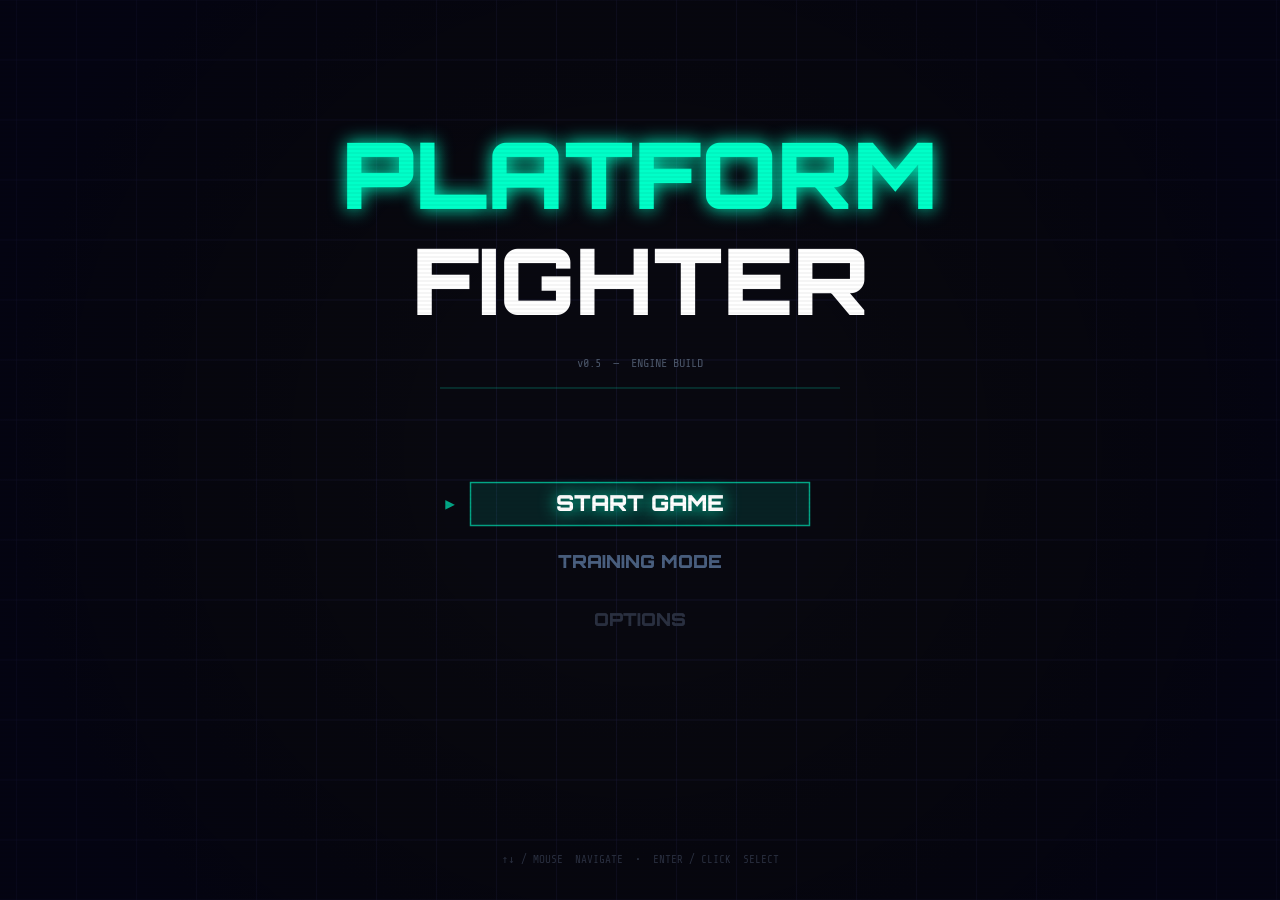
==== commit 97e42ca0: "Added HTML and CSS files" ====
--- a/index.html
+++ b/index.html
@@ -1,181 +1,40 @@
 <!DOCTYPE html>
 <html lang="en">
 <head>
-<meta charset="UTF-8">
-<meta name="viewport" content="width=device-width, initial-scale=1.0">
-<title>PLATFORM FIGHTER — ENGINE v0.5</title>
-<style>
-  @import url('https://fonts.googleapis.com/css2?family=Share+Tech+Mono&family=Orbitron:wght@700;900&display=swap');
+  <meta charset="UTF-8">
+  <meta name="viewport" content="width=device-width, initial-scale=1.0">
+  <title>PLATFORM FIGHTER — ENGINE v0.5</title>
 
-  *, *::before, *::after { box-sizing: border-box; margin: 0; padding: 0; }
-
-  :root {
-    --bg:      #0a0a0f;
-    --panel:   #10101a;
-    --border:  #1e1e38;
-    --accent:  #00ffc8;
-    --text:    #c8d8e8;
-    --dim:     #4a5568;
-    --p1:      #00c8ff;
-    --p2:      #ff6b35;
-    --startup: #ff8800;
-    --active:  #ff2244;
-    --endlag:  #aa44ff;
-  }
-
-  html, body {
-    width: 100%; height: 100%;
-    background: var(--bg);
-    color: var(--text);
-    font-family: 'Share Tech Mono', monospace;
-    overflow: hidden;
-    user-select: none;
-  }
-
-  #app {
-    display: flex; flex-direction: column;
-    align-items: center; justify-content: center;
-    height: 100vh;
-    padding: 0; gap: 0;
-    background: #080810;
-  }
-
-  /* Header always hidden — title is drawn by MainMenuScene on canvas */
-  header { display: none !important; }
-
-  #canvas-wrap {
-    position: relative;
-    border: 1px solid var(--border);
-    box-shadow: 0 0 40px rgba(0,255,200,0.06), inset 0 0 60px rgba(0,0,0,0.4);
-  }
-  canvas { display: block; image-rendering: pixelated; }
-  #canvas-wrap::after {
-    content: ''; position: absolute; inset: 0;
-    background: repeating-linear-gradient(
-      to bottom, transparent 0px, transparent 2px,
-      rgba(0,0,0,0.07) 2px, rgba(0,0,0,0.07) 4px
-    );
-    pointer-events: none;
-  }
-
-  #hud {
-    display: grid; grid-template-columns: 1fr auto 1fr;
-    width: 100%; max-width: 960px; gap: 8px; align-items: start;
-  }
-
-  .fighter-panel {
-    background: var(--panel); border: 1px solid var(--border);
-    padding: 8px 12px; display: flex; flex-direction: column; gap: 4px;
-  }
-  .fighter-panel.p1 { border-left: 3px solid var(--p1); }
-  .fighter-panel.p2 { border-right: 3px solid var(--p2); text-align: right; }
-
-  .fighter-panel .name {
-    font-family: 'Orbitron', sans-serif; font-size: 10px; letter-spacing: 2px;
-  }
-  .p1 .name { color: var(--p1); text-shadow: 0 0 8px var(--p1); }
-  .p2 .name { color: var(--p2); text-shadow: 0 0 8px var(--p2); }
-
-  .stat-row { display: flex; gap: 6px; align-items: center; font-size: 9px; color: var(--dim); }
-  .p2 .stat-row { justify-content: flex-end; }
-  .stat-val { color: var(--text); }
-
-  .dmg-counter {
-    font-family: 'Orbitron', sans-serif; font-size: 22px; font-weight: 900; letter-spacing: 1px;
-  }
-  .p1 .dmg-counter { color: var(--p1); }
-  .p2 .dmg-counter { color: var(--p2); }
-  .dmg-counter.flash { color: #fff !important; text-shadow: 0 0 14px #fff; }
-
-  .phase-bar { height: 4px; background: var(--border); margin-top: 2px; overflow: hidden; }
-  .phase-fill { height: 100%; width: 0%; transition: width 0.04s linear; }
-
-  /* Hitstun bar */
-  .stun-bar { height: 3px; background: var(--border); margin-top: 1px; overflow: hidden; }
-  .stun-fill { height: 100%; width: 0%; background: #ffffff; transition: width 0.04s linear; }
-
-  /* Shield bar */
-  .shield-bar { height: 5px; background: var(--border); margin-top: 2px; overflow: hidden; border-radius: 2px; }
-  .shield-fill {
-    height: 100%; width: 100%;
-    background: linear-gradient(90deg, #44aaff, #aaddff);
-    transition: width 0.06s linear;
-  }
-  .shield-fill.broken { background: #ff2244; animation: shieldBreakPulse 0.4s ease-out; }
-  @keyframes shieldBreakPulse { 0%{opacity:1} 50%{opacity:0.2} 100%{opacity:1} }
-
-  /* Ledge indicator dot */
-  .ledge-dot {
-    display: inline-block; width: 8px; height: 8px; border-radius: 50%;
-    background: var(--accent); box-shadow: 0 0 6px var(--accent);
-    margin-left: 4px; vertical-align: middle; opacity: 0;
-    transition: opacity 0.1s;
-  }
-  .ledge-dot.active { opacity: 1; }
-
-  .controls-panel {
-    background: var(--panel); border: 1px solid var(--border); padding: 8px 12px; text-align: center;
-  }
-  .controls-panel h2 {
-    font-family: 'Orbitron', sans-serif; font-size: 8px; letter-spacing: 3px; color: var(--dim); margin-bottom: 5px;
-  }
-  .key-grid { display: grid; grid-template-columns: 1fr 1fr; gap: 3px 12px; font-size: 8px; color: var(--dim); text-align: left; }
-  .key { color: var(--accent); }
-
-  .legend { display: flex; gap: 8px; margin-top: 6px; justify-content: center; flex-wrap: wrap; }
-  .legend-item { display: flex; align-items: center; gap: 4px; font-size: 8px; color: var(--dim); }
-  .swatch { width: 10px; height: 10px; border-radius: 2px; }
-
-  #debug-bar {
-    width: 100%; max-width: 960px; display: flex; gap: 14px;
-    font-size: 9px; color: var(--dim); letter-spacing: 1px; flex-wrap: wrap;
-  }
-  #debug-bar span { color: var(--text); }
-
-  /* ── UI overlay canvas (menus + in-game HUD) ──────────────
-     Full-screen, fixed, always on top. Scenes clear + redraw it
-     every frame. pointer-events:none so keyboard focus stays on body. */
-  #ui-canvas {
-    position: fixed;
-    top: 0; left: 0;
-    width: 100%; height: 100%;
-    pointer-events: none;   /* off by default — enabled by .ui-interactive class in menu scenes */
-    z-index: 100;
-  }
-  #ui-canvas.ui-interactive {
-    pointer-events: auto;
-    cursor: default;
-  }
-
-  /* ── DOM HUD & debug bar always hidden — canvas HUD only ── */
-  #hud, #debug-bar { display: none !important; }
-
-  /* ── menu-active: dim game canvas under UI overlay ──────── */
-  #app.menu-active #canvas-wrap {
-    opacity: 0;
-    pointer-events: none;
-    transition: opacity 0.3s;
-  }
-  #app:not(.menu-active) #canvas-wrap {
-    opacity: 1;
-    transition: opacity 0.3s;
-  }
-</style>
+  <!--
+    All styles live in style.css — no inline styles anywhere.
+    Includes pixel-art rendering rules, transparent sprite backgrounds,
+    and absolute positioning for sprite entities.
+  -->
+  <link rel="stylesheet" href="style.css">
 </head>
 <body>
+
 <div id="app">
 
+  <!-- Title drawn on canvas by MainMenuScene — DOM element hidden via CSS -->
   <header>
     <h1>PLATFORM FIGHTER</h1>
     <div class="version">ENGINE v0.5 — SCENE MANAGER / UI</div>
   </header>
 
+  <!-- Game canvas -->
   <div id="canvas-wrap">
     <canvas id="canvas"></canvas>
   </div>
-  <!-- Full-screen UI overlay canvas for menus / HUD drawn via canvas API -->
+
+  <!-- Full-screen UI overlay for menus and canvas-drawn HUD -->
   <canvas id="ui-canvas"></canvas>
 
+  <!--
+    DOM HUD — hidden by CSS (#hud { display: none !important }).
+    All in-game HUD is drawn directly on the canvas.
+    Kept in HTML for potential future re-activation.
+  -->
   <div id="hud">
     <div class="fighter-panel p1">
       <div class="name">MARTH</div>
@@ -211,7 +70,7 @@
         <div><span class="key">G</span> Dodge P1</div>
         <div><span class="key">Num6</span> Dodge P2</div>
       </div>
-      <div class="legend" style="margin-top:8px;font-size:8px;color:var(--dim);text-align:center;line-height:1.7">
+      <div class="controls-legend">
         <div>NORMAL: ground=Jab / dir+ground=Smash</div>
         <div>NORMAL air: dir=aerial / neutral=Nair</div>
         <div>SPECIAL+dir: ↑Up ↓Down ←→Side / Neutral</div>
@@ -233,3741 +92,23 @@
     </div>
   </div>
 
+  <!-- Debug bar — hidden by CSS, kept for dev re-activation -->
   <div id="debug-bar">
     <div>FPS: <span id="fps">60</span></div>
     <div>TICK: <span id="tick">0</span></div>
     <div>HITS: <span id="hits">0</span></div>
     <div>PAUSE: <span id="hitpause">0</span></div>
-    <div>DEBUG: <span id="debug-mode">OFF</span> <span style="color:var(--dim)">(Tab)</span></div>
+    <div>DEBUG: <span id="debug-mode">OFF</span> <span>(Tab)</span></div>
   </div>
 
-</div>
-<script>
-'use strict';
+</div><!-- /#app -->
 
-// ═══════════════════════════════════════════════════════════
-//  SPRITE SYSTEM — Marth (Super Smash Bros. Crusade sheet)
-//
-//  Architecture:
-//   SpriteLoader   — loads the PNG, exposes drawFrame()
-//   MARTH_ANIMS    — maps animation names → arrays of frame rects
-//   MARTH_ANIM_MAP — maps engine State + move IDs → animation names
-//   SpriteAnimator — per-fighter, advances frame counter, picks anim
-//
-//  Flip logic:
-//   facing === 1  → draw normally (sprite faces right by default)
-//   facing === -1 → ctx.scale(-1,1) mirror around fighter center
-//
-//  Hitbox sync:
-//   Each animation entry carries hitboxFrames: [start,end] indicating
-//   which animation frames have the active hitbox shown. The engine's
-//   own hitbox system drives actual damage; these just sync visuals.
-// ═══════════════════════════════════════════════════════════
+<!--
+  All game logic lives in script.js.
+  Loaded at the bottom of body so the DOM is ready before the script runs.
+  Contains: sprite animation engine, fighter physics, stage, scenes, rAF loop.
+-->
+<script src="script.js"></script>
 
-// ── SpriteLoader ─────────────────────────────────────────
-class SpriteLoader {
-  constructor(src) {
-    this.ready = false;
-    this.img   = new Image();
-    this.img.onload  = () => { this.ready = true; };
-    this.img.onerror = () => { console.warn('[SpriteLoader] failed:', src); };
-    this.img.src = src;
-  }
-
-  // Draw a single frame rect from the sheet onto ctx at world (dx,dy).
-  // scale: render scale factor (default 3 — Marth sprites are tiny ~12-20px wide)
-  // facing: +1 normal, -1 mirror horizontally
-  drawFrame(ctx, frame, dx, dy, scale=3, facing=1, alpha=1) {
-    if (!this.ready || !frame) return;
-    const { x, y, w, h } = frame;
-    const dw = w * scale;
-    const dh = h * scale;
-
-    ctx.save();
-    ctx.globalAlpha = alpha;
-
-    if (facing === -1) {
-      // Mirror: translate to right edge, flip, draw
-      ctx.translate(dx + dw, dy);
-      ctx.scale(-1, 1);
-      ctx.drawImage(this.img, x, y, w, h, 0, 0, dw, dh);
-    } else {
-      ctx.drawImage(this.img, x, y, w, h, dx, dy, dw, dh);
-    }
-
-    ctx.globalAlpha = 1;
-    ctx.restore();
-  }
-}
-
-// ── Sprite sheet instance (loaded once, shared) ──────────
-const MARTH_SHEET = new SpriteLoader('marth.png');
-
-// ── MARTH_ANIMS ──────────────────────────────────────────
-// Row assignments verified by user:
-//  Row 2  (y=66-87)   = bair
-//  Row 5  (y=141-176) = crouch
-//  Row 6  (y=180-201) = dair
-//  Row 7  (y=203-227) = run
-//  Row 8  (y=230-249) = dashAttack
-//  Row 28 (y=858-881) = idle
-//  Row 29 (y=884-915) = walk
-const MARTH_ANIMS = (() => {
-  const raw = {
-    walk: [[12,884,8,32],[53,884,10,32],[96,884,11,32],[138,884,10,32],[178,884,12,32],[219,884,12,32],[258,884,14,32],[300,884,14,32],[342,884,13,32],[383,884,12,32],[421,884,13,32]],
-    bair: [[13,66,15,22],[34,66,17,22],[64,66,10,22],[88,66,10,22],[112,66,13,22],[139,66,11,22],[165,66,10,22]],
-    jump: [[8,91,10,22],[30,91,12,22],[53,91,16,22],[79,91,16,22],[106,91,13,22],[130,91,10,22],[155,91,9,22],[179,91,9,22],[204,91,9,22],[228,91,10,22],[252,91,11,22]],
-    land: [[12,117,11,22],[40,117,10,22],[67,117,13,22],[97,117,12,22],[126,117,12,22]],
-    crouch: [[21,141,7,36],[61,141,9,36],[98,141,10,36],[138,141,10,36],[177,141,9,36],[212,141,12,36],[256,141,6,36],[293,141,9,36],[332,141,12,36],[371,141,15,36],[410,141,15,36],[449,141,14,36],[489,141,8,36],[527,141,10,36],[566,141,9,36]],
-    dair: [[10,180,11,22],[36,180,9,22],[62,180,11,22],[86,180,16,22],[111,180,16,22],[139,180,15,22],[161,180,18,22],[187,180,15,22],[210,180,15,22],[239,180,9,22],[262,180,10,22],[288,180,11,22]],
-    run: [[18,203,12,25],[56,203,11,25],[90,203,14,25],[122,203,16,25],[162,203,12,25],[198,203,17,25],[238,203,18,25],[279,203,17,25],[319,203,17,25],[358,203,18,25],[397,203,16,25],[434,203,17,25],[471,203,15,25],[509,203,13,25],[550,203,11,25],[590,203,9,25],[627,203,12,25]],
-    dashAttack: [[6,230,10,20],[18,230,10,20],[29,230,10,20],[41,230,11,20],[55,230,10,20],[67,230,12,20],[82,230,10,20]],
-    dblJump: [[12,254,12,24],[38,254,9,24],[62,254,9,24],[89,254,10,24],[114,254,11,24],[138,254,11,24],[162,254,14,24],[188,254,12,24],[215,254,11,24],[239,254,14,24],[266,254,13,24],[293,254,11,24],[319,254,11,24],[344,254,11,24],[371,254,11,24],[395,254,13,24]],
-    fastFall: [[9,280,10,22],[27,280,10,22],[44,280,9,22],[60,280,10,22],[79,280,9,22],[97,280,9,22],[115,280,9,22],[134,280,9,22],[151,280,11,22]],
-    ledgeHang: [[9,306,10,25],[46,306,11,25],[83,306,17,25],[120,306,16,25],[162,306,14,25],[196,306,17,25],[237,306,14,25],[275,306,13,25],[311,306,11,25],[343,306,13,25],[384,306,9,25],[420,306,11,25]],
-    dash: [[21,340,10,26],[67,340,12,26],[117,340,12,26],[169,340,14,26],[219,340,12,26],[268,340,12,26],[312,340,16,26],[361,340,15,26],[409,340,13,26],[457,340,9,26],[502,340,13,26],[549,340,15,26],[597,340,17,26],[646,340,14,26],[695,340,13,26],[744,340,16,26],[792,340,11,26],[843,340,13,26],[893,340,11,26],[943,340,10,26],[993,340,9,26],[1040,340,11,26]],
-    dashTurn: [[10,367,10,23],[33,367,10,23],[54,367,12,23],[75,367,13,23],[98,367,10,23],[118,367,13,23],[140,367,12,23],[163,367,11,23],[186,367,10,23],[208,367,10,23],[229,367,10,23]],
-    shield: [[10,392,9,28],[46,392,10,28],[83,392,10,28],[125,392,7,28],[163,392,9,28],[201,392,9,28],[237,392,9,28],[275,392,10,28],[313,392,8,28],[349,392,8,28],[387,392,8,28],[422,392,7,28]],
-    rollF: [[15,421,8,49],[51,421,7,49],[86,421,7,49],[197,421,6,49],[306,421,8,49],[340,421,8,49],[376,421,8,49],[410,421,9,49],[446,421,9,49]],
-    rollB: [[17,471,8,45],[61,471,8,45],[105,471,8,45],[153,471,4,45],[191,471,5,45],[243,471,6,45],[332,471,11,45],[379,471,4,45],[384,471,4,45],[600,471,8,45],[644,471,7,45],[687,471,9,45]],
-    airdodge: [[18,518,9,26],[50,518,8,26],[83,518,9,26],[119,518,9,26],[153,518,10,26],[188,518,9,26],[214,518,14,26],[250,518,11,26],[283,518,10,26],[317,518,9,26],[351,518,9,26],[385,518,8,26],[419,518,10,26],[452,518,9,26],[486,518,10,26],[518,518,11,26],[551,518,11,26]],
-    jab1: [[7,546,14,30],[46,546,9,30],[82,546,12,30],[117,546,11,30],[153,546,13,30],[188,546,12,30],[222,546,13,30],[257,546,12,30],[291,546,14,30],[332,546,9,30],[365,546,11,30],[398,546,12,30],[433,546,11,30],[468,546,11,30]],
-    jab2: [[9,578,10,28],[24,578,97,28]],
-    fair: [[20,608,9,24],[56,608,8,24],[90,608,13,24],[123,608,15,24],[163,608,11,24],[199,608,15,24],[240,608,16,24],[279,608,14,24],[319,608,13,24],[357,608,5,24],[363,608,9,24],[404,608,9,24],[435,608,15,24],[471,608,14,24],[512,608,10,24],[551,608,10,24],[590,608,9,24],[628,608,10,24]],
-    nair: [[15,634,14,22],[40,634,12,22],[64,634,11,22],[88,634,11,22],[113,634,12,22],[140,634,11,22],[165,634,11,22]],
-    uair: [[16,658,8,38],[49,658,9,38],[82,658,9,38],[116,658,8,38],[149,658,9,38],[182,658,9,38],[215,658,9,38],[248,658,10,38],[282,658,9,38],[315,658,9,38],[349,658,8,38],[382,658,9,38],[416,658,8,38],[449,658,9,38],[483,658,8,38],[515,658,9,38],[549,658,10,38],[580,658,11,38],[617,658,7,38]],
-    fsmash: [[11,699,9,23],[33,699,11,23],[55,699,11,23],[75,699,13,23],[99,699,10,23],[119,699,13,23],[140,699,13,23],[164,699,11,23],[186,699,10,23],[208,699,10,23],[229,699,11,23]],
-    usmash: [[36,724,8,27],[69,724,5,27],[77,724,5,27],[99,724,13,27],[128,724,12,27],[158,724,13,27],[188,724,13,27],[218,724,11,27],[246,724,11,27],[275,724,11,27]],
-    dsmashOut: [[72,754,16,25],[126,754,12,25],[178,754,12,25],[226,754,11,25],[277,754,12,25],[329,754,14,25],[386,754,14,25],[442,754,8,25],[493,754,8,25],[541,754,11,25],[592,754,12,25],[643,754,12,25],[691,754,13,25],[739,754,14,25],[791,754,11,25],[843,754,11,25]],
-    dsmashIn: [[8,782,11,23],[36,782,11,23],[66,782,10,23],[94,782,14,23],[122,782,18,23],[150,782,17,23],[178,782,15,23],[206,782,13,23],[235,782,11,23],[261,782,11,23],[287,782,13,23],[318,782,11,23]],
-    grab: [[23,807,13,49],[40,807,14,49],[58,807,12,49],[75,807,13,49],[92,807,14,49]],
-    idle: [[11,858,8,24],[35,858,11,24],[59,858,13,24],[89,858,11,24],[119,858,8,24],[144,858,10,24],[169,858,16,24],[194,858,15,24],[226,858,9,24],[245,858,9,24],[267,858,13,24],[296,858,10,24]],
-    throwF: [[8,919,12,53],[29,919,7,53],[43,919,15,53],[67,919,19,53],[87,919,9,53],[107,919,13,53]],
-    throwB: [[10,974,11,24],[29,974,11,24]],
-    throwU: [[22,999,9,28],[36,999,10,28],[52,999,9,28],[67,999,9,28],[82,999,9,28]],
-    throwD: [[13,1030,10,23],[38,1030,10,23],[64,1030,9,23],[86,1030,10,23],[109,1030,11,23],[130,1030,13,23],[152,1030,16,23],[180,1030,13,23],[207,1030,11,23],[232,1030,10,23]],
-    grabMiss: [[9,1056,7,23],[26,1056,9,23],[46,1056,8,23],[65,1056,8,23],[83,1056,7,23],[100,1056,8,23]],
-    neutralB: [[18,1104,10,24],[59,1104,9,24],[101,1104,9,24],[143,1104,8,24],[183,1104,11,24],[225,1104,10,24],[267,1104,11,24],[308,1104,12,24],[351,1104,13,24],[393,1104,14,24],[436,1104,10,24],[478,1104,11,24],[521,1104,10,24],[563,1104,10,24],[604,1104,10,24],[646,1104,10,24],[688,1104,10,24],[729,1104,8,24],[769,1104,13,24],[812,1104,12,24]],
-    sideB: [[12,1131,10,32],[58,1131,10,32],[105,1131,11,32],[151,1131,9,32],[196,1131,10,32],[243,1131,7,32],[288,1131,11,32],[335,1131,13,32],[382,1131,11,32],[428,1131,13,32],[481,1131,7,32],[521,1131,4,32],[528,1131,10,32],[574,1131,11,32],[622,1131,10,32],[666,1131,9,32],[704,1131,11,32]],
-    upB: [[13,1164,11,22],[58,1164,10,22],[101,1164,11,22],[145,1164,12,22],[190,1164,13,22],[234,1164,11,22],[278,1164,12,22],[322,1164,12,22],[370,1164,6,22],[377,1164,9,22],[415,1164,17,22],[457,1164,16,22],[504,1164,13,22],[552,1164,10,22],[597,1164,9,22],[638,1164,10,22],[681,1164,11,22]],
-    downB: [[12,1188,12,24],[55,1188,10,24],[97,1188,11,24],[140,1188,11,24],[182,1188,10,24],[223,1188,11,24],[268,1188,14,24],[311,1188,18,24],[357,1188,17,24],[400,1188,16,24],[442,1188,15,24],[484,1188,17,24],[528,1188,16,24],[573,1188,13,24],[618,1188,12,24],[661,1188,11,24],[703,1188,10,24],[744,1188,11,24],[787,1188,11,24],[828,1188,13,24]],
-    dmgLight: [[6,1213,13,22],[26,1213,12,22],[46,1213,13,22],[72,1213,11,22],[91,1213,11,22],[109,1213,12,22],[128,1213,11,22]],
-    dmgMid: [[18,1237,12,23],[48,1237,10,23],[76,1237,12,23],[112,1237,13,23],[138,1237,20,23],[168,1237,14,23],[202,1237,12,23],[235,1237,10,23],[266,1237,11,23],[298,1237,9,23]],
-    dmgHeavy: [[10,1262,17,19],[32,1262,18,19],[55,1262,15,19],[71,1262,4,19],[80,1262,19,19],[104,1262,19,19]],
-    dmgAir: [[12,1283,12,25],[59,1283,17,25],[104,1283,17,25],[150,1283,17,25],[195,1283,16,25],[240,1283,15,25],[285,1283,15,25],[330,1283,13,25],[375,1283,12,25],[420,1283,11,25],[462,1283,12,25],[506,1283,12,25]],
-    tumbleAir: [[7,1310,16,23],[46,1310,16,23],[83,1310,19,23],[122,1310,17,23],[160,1310,16,23],[194,1310,17,23],[232,1310,14,23],[272,1310,11,23],[308,1310,10,23],[346,1310,10,23]],
-    tumbleBig: [[16,1370,12,25],[54,1370,13,25],[93,1370,12,25],[134,1370,12,25],[177,1370,14,25],[223,1370,8,25],[262,1370,10,25],[302,1370,10,25],[336,1370,16,25],[376,1370,15,25],[416,1370,13,25],[453,1370,13,25],[492,1370,9,25],[535,1370,9,25],[575,1370,9,25],[616,1370,9,25],[656,1370,10,25],[696,1370,10,25],[735,1370,10,25]],
-    floorBounce: [[10,1396,11,27],[41,1396,10,27],[72,1396,11,27],[103,1396,11,27],[133,1396,12,27],[164,1396,12,27],[194,1396,12,27],[222,1396,11,27],[249,1396,14,27],[282,1396,10,27],[314,1396,11,27],[344,1396,10,27],[373,1396,9,27],[402,1396,12,27],[432,1396,12,27]],
-    win1: [[10,1424,10,32],[51,1424,12,32],[91,1424,12,32],[136,1424,9,32],[174,1424,12,32],[216,1424,10,32],[261,1424,6,32],[295,1424,11,32],[333,1424,12,32],[374,1424,12,32],[414,1424,12,32],[454,1424,12,32],[492,1424,9,32],[531,1424,11,32],[571,1424,10,32]],
-    win2: [[18,1458,8,34],[61,1458,9,34],[106,1458,8,34],[150,1458,8,34],[193,1458,7,34],[235,1458,8,34],[278,1458,8,34],[321,1458,9,34],[365,1458,8,34],[408,1458,8,34],[451,1458,8,34],[495,1458,11,34],[538,1458,14,34],[580,1458,11,34],[621,1458,8,34],[660,1458,11,34],[698,1458,15,34],[740,1458,13,34],[784,1458,11,34],[829,1458,9,34]],
-  };
-  const anims = {};
-  for (const [n,cells] of Object.entries(raw))
-    anims[n] = cells.map(([x,y,w,h])=>({x,y,w,h}));
-  const hb = {
-    jab1:[5,9],
-    jab2:[0,1],
-    fair:[5,10],
-    bair:[2,5],
-    uair:[6,12],
-    dair:[4,8],
-    nair:[2,5],
-    fsmash:[5,9],
-    usmash:[3,7],
-    dsmashOut:[1,3],
-    dsmashIn:[1,3],
-    dashAttack:[2,5],
-    grab:[1,3],
-    throwF:[1,3],
-    throwB:[0,1],
-    throwU:[1,3],
-    throwD:[1,3],
-    neutralB:[7,14],
-    sideB:[6,11],
-    upB:[4,9],
-    downB:[6,13],
-  };
-  for (const [n,[s,e]] of Object.entries(hb))
-    if (anims[n]) anims[n].hitboxFrames=[s,e];
-  return anims;
-})();
-
-class SpriteAnimator {
-  constructor() {
-    this.animName    = 'idle';
-    this.frameIdx    = 0;
-    this.holdTimer   = 0;
-    this.frameDur    = 3;    // game ticks per sprite frame
-    this.loop        = true;
-    this._lastAnim   = '';
-  }
-
-  // Switch to a new animation; no-op if already playing (preserves loop continuity)
-  setAnim(name, loop=true, frameDur=3) {
-    if (!MARTH_ANIMS[name]) return;
-    if (name === this.animName) return;
-    this._start(name, loop, frameDur);
-  }
-
-  // Force-restart even if already on this animation (use for attacks on state entry)
-  forceSet(name, loop=false, frameDur=3) {
-    if (!MARTH_ANIMS[name]) return;
-    this._start(name, loop, frameDur);
-  }
-
-  _start(name, loop, frameDur) {
-    this.animName  = name;
-    this.frameIdx  = 0;
-    this.holdTimer = 0;
-    this.loop      = loop;
-    this.frameDur  = frameDur;
-  }
-
-  // Advance one game tick
-  update() {
-    const anim = MARTH_ANIMS[this.animName];
-    if (!anim || anim.length === 0) return;
-
-    this.holdTimer++;
-    if (this.holdTimer >= this.frameDur) {
-      this.holdTimer = 0;
-      this.frameIdx++;
-      if (this.frameIdx >= anim.length) {
-        this.frameIdx = this.loop ? 0 : anim.length - 1;
-      }
-    }
-  }
-
-  // Get current frame rect
-  currentFrame() {
-    const anim = MARTH_ANIMS[this.animName];
-    if (!anim) return null;
-    return anim[Math.min(this.frameIdx, anim.length-1)];
-  }
-
-  // Is the current frame within the active hitbox window?
-  isHitboxFrame() {
-    const anim = MARTH_ANIMS[this.animName];
-    if (!anim?.hitboxFrames) return false;
-    const [s, e] = anim.hitboxFrames;
-    return this.frameIdx >= s && this.frameIdx <= e;
-  }
-}
-
-// ── Animation state map ──────────────────────────────────
-// Returns { name, loop, frameDur, force } where force=true means
-// forceSet() should be called (attack entries that must restart from frame 0)
-function getMarthAnim(fighter) {
-  const st = fighter.state;
-  const mv = fighter.currentMove?.id ?? '';
-  const g  = fighter.onGround;
-  const t  = fighter.stateTimer;   // 0 on first tick of new state
-
-  // ── Attack / move states ─────────────────────────────
-  if (st === 'STARTUP' || st === 'ACTIVE' || st === 'ENDLAG') {
-    // Force-restart only on the very first tick of STARTUP (t===1 because stateTimer
-    // increments at top of update before this check runs)
-    const force = (st === 'STARTUP' && t <= 1);
-    const MOVE_MAP = {
-      jab:            'jab1',
-      dashAttack:     'dashAttack',
-      nair:           'nair',
-      fair:           'fair',
-      bair:           'bair',
-      uair:           'uair',
-      dair:           'dair',
-      fsmash:         'fsmash',
-      usmash:         'usmash',
-      dsmash:         'dsmashOut',
-      grab:           'grab',
-      fthrow:         'throwF',
-      bthrow:         'throwB',
-      uthrow:         'throwU',
-      dthrow:         'throwD',
-      neutralSpecial: 'neutralB',
-      sideSpecial:    'sideB',
-      upSpecial:      'upB',
-      downSpecial:    'downB',
-    };
-    const name = MOVE_MAP[mv];
-    if (name) return { name, loop: false, frameDur: 2, force };
-    return { name: 'idle', loop: true, frameDur: 3, force: false };
-  }
-
-  // ── State animations ─────────────────────────────────
-  const stateMap = {
-    IDLE:        { name:'idle',       loop:true,  frameDur:3  },
-    WALK:        { name:'walk',       loop:true,  frameDur:3  },
-    RUN:         { name:'run',        loop:true,  frameDur:3  },
-    DASH:        { name:'dash',       loop:false, frameDur:3  },
-    CROUCH:      { name:'crouch',     loop:true,  frameDur:4  },
-    JUMP:        { name:'jump',       loop:false, frameDur:2  },
-    FASTFALL:    { name:'fastFall',   loop:false, frameDur:3  },
-    LANDING:     { name:'land',       loop:false, frameDur:2  },
-    LANDLAG:     { name:'land',       loop:false, frameDur:2  },
-    SHIELD:      { name:'shield',     loop:false, frameDur:3  },
-    SHIELDSTUN:  { name:'shield',     loop:false, frameDur:3  },
-    SHIELDBREAK: { name:'dmgHeavy',   loop:true,  frameDur:4  },
-    ROLL_F:      { name:'rollF',      loop:false, frameDur:3  },
-    ROLL_B:      { name:'rollB',      loop:false, frameDur:3  },
-    AIRDODGE:    { name:'airdodge',   loop:false, frameDur:2  },
-    LEDGE:       { name:'ledgeHang',  loop:true,  frameDur:4  },
-  };
-
-  if (st === 'AIRBORNE') {
-    const name = fighter.vy <= 0 ? 'dblJump' : 'run';
-    return { name, loop: true, frameDur: 3, force: false };
-  }
-  if (st === 'HITSTUN') {
-    let name;
-    if (g) {
-      name = Math.abs(fighter.vy) > 200 ? 'dmgMid' : 'dmgLight';
-    } else {
-      name = Math.abs(fighter.vy) > 500 ? 'tumbleAir' : 'dmgAir';
-    }
-    return { name, loop: true, frameDur: 3, force: false };
-  }
-
-  const entry = stateMap[st];
-  if (entry) return { ...entry, force: false };
-  return { name: 'idle', loop: true, frameDur: 3, force: false };
-}
-
-// ── MARTH fighter definition ─────────────────────────────
-// Added to FIGHTER_DEFS after the object is created (see below).
-// Reuses BLADE's moveset — Marth plays identically but renders with sprites.
-// sprite: true tells Fighter.draw() to use SpriteAnimator instead of rect.
-
-const MARTH_DEF_ENTRY = {
-  color:'#c8a0ff', shadowColor:'rgba(180,140,255,0.55)',
-  width: 42, height: 54,   // collision box (slightly wider than sprite for fairness)
-  weight: 95,
-  groundSpeed: 490, groundAccel: 2700,
-  airSpeed: 410,    airAccel: 1700,
-  groundFrict: 0.72, airFrict: 0.978,
-  jumpVy: -800, dblJumpVy: -680, fastFallVy: 950,
-  maxJumps: 2,
-  sprite: true,            // flag: use sprite renderer
-  spriteScale: 3.2,        // render scale — sheet sprites are ~14px wide → ~45px rendered
-  spriteOffsetX: -4,       // nudge sprite to align with collision box
-  spriteOffsetY: -2,
-  // moveset assigned after MOVESETS are defined — see FIGHTER_DEFS injection below
-};
-
-// ═══════════════════════════════════════════════════════════
-//  CONSTANTS
-// ═══════════════════════════════════════════════════════════
-const FIXED_DT   = 1 / 60;
-const GRAVITY    = 2200;
-const TERMINAL_V = 1400;
-
-// Hit pause thresholds — in Brawl KB units (post-formula, pre-velocity scaling).
-// Keeps hit-freeze feel data-driven and consistent with the new formula.
-const HIT_PAUSE_THRESHOLDS = [
-  { minKb: 60, frames: 8 },
-  { minKb: 40, frames: 5 },
-  { minKb: 20, frames: 3 },
-  { minKb:  0, frames: 1 },
-];
-
-// Brawl uses hitstunFrames = floor(KB * 0.4).
-// Per-move hitstunMult on each moveDef overrides this (normals lower, specials higher).
-const HITSTUN_SCALE = 0.4;
-
-// Converts Brawl abstract KB units → px/s for our physics.
-// Brawl gravity ≈ 2800 u/s²; ours = 2200 px/s².
-// Tuned so KB ≈ 100 (strong mid-% hit) launches ~1300 px/s.
-const KB_TO_PX = 3.5;
-
-// Debug overlay toggle
-let debugMode = false;
-window.addEventListener('keydown', e => { if (e.code === 'Tab') { e.preventDefault(); debugMode = !debugMode; } });
-
-// ═══════════════════════════════════════════════════════════
-//  STATE ENUM
-// ═══════════════════════════════════════════════════════════
-const State = Object.freeze({
-  IDLE:        'IDLE',
-  RUN:         'RUN',
-  AIRBORNE:    'AIRBORNE',
-  FASTFALL:    'FASTFALL',
-  LANDING:     'LANDING',
-  STARTUP:     'STARTUP',
-  ACTIVE:      'ACTIVE',
-  ENDLAG:      'ENDLAG',
-  LANDLAG:     'LANDLAG',
-  HITSTUN:     'HITSTUN',
-  // ── New v0.4 states ──────────────────────
-  SHIELD:      'SHIELD',      // holding shield button, grounded
-  SHIELDSTUN:  'SHIELDSTUN',  // brief lockout after absorbing a hit on shield
-  SHIELDBREAK: 'SHIELDBREAK', // shield broke — long stun, vulnerable
-  ROLL_F:      'ROLL_F',      // forward roll (grounded dodge)
-  ROLL_B:      'ROLL_B',      // backward roll (grounded dodge)
-  AIRDODGE:    'AIRDODGE',    // aerial dodge (directional, one use per air-time)
-  LEDGE:       'LEDGE',       // hanging on a ledge, invincible for first N frames
-});
-
-const ATTACK_STATES = new Set([State.STARTUP, State.ACTIVE, State.ENDLAG]);
-const isAttackState = s => ATTACK_STATES.has(s);
-
-// States that completely block voluntary action (movement, attacks, jumps)
-const LOCKED_STATES = new Set([
-  ...ATTACK_STATES,
-  State.HITSTUN, State.SHIELDSTUN, State.SHIELDBREAK,
-  State.ROLL_F, State.ROLL_B, State.AIRDODGE, State.LEDGE,
-  State.LANDLAG,
-]);
-const isLocked = s => LOCKED_STATES.has(s);
-
-// ── Shield constants ──────────────────────────────────────
-const SHIELD_MAX          = 100;   // full shield health
-const SHIELD_REGEN_RATE   = 0.28;  // hp per frame when shield is up but not being hit
-const SHIELD_PASSIVE_DRAIN= 0.10;  // hp per frame while actively held
-const SHIELD_MIN_SIZE     = 0.38;  // minimum bubble radius as fraction of full
-const SHIELD_BREAK_STUN   = 180;   // frames of break stun (3 seconds)
-const SHIELD_COOLDOWN     = 60;    // frames after releasing shield before it can be used again if near-broken
-const SHIELD_STUN_BASE    = 2;     // base frames of shield stun
-const SHIELD_STUN_PER_DMG = 0.6;   // extra frames per damage point of the blocked hit
-
-// ── Roll constants ────────────────────────────────────────
-const ROLL_DURATION       = 20;    // total frames of a roll
-const ROLL_INVULN_START   = 4;     // first invincible frame (1-indexed)
-const ROLL_INVULN_END     = 16;    // last invincible frame
-const ROLL_DISTANCE       = 110;   // pixels traveled over full duration
-const ROLL_COOLDOWN       = 40;    // frames before rolling again after a roll
-
-// ── Air dodge constants ───────────────────────────────────
-const AIRDODGE_DURATION   = 26;    // total frames
-const AIRDODGE_INVULN_START = 4;
-const AIRDODGE_INVULN_END   = 20;
-const AIRDODGE_SPEED      = 580;   // px/s in chosen direction
-const AIRDODGE_ENDLAG     = 14;    // frames of non-invincible post-dodge lag
-
-// ── Ledge constants ───────────────────────────────────────
-const LEDGE_INVULN_FRAMES = 30;    // invincible frames immediately after snapping
-const LEDGE_SNAP_DIST     = 60;    // px — how close hand must be to snap (generous for recovery)
-const LEDGE_HANG_LIMIT    = 300;   // frames before auto-release (prevents camping)
-const LEDGE_GETUP_FRAMES  = 18;    // landing-lag equivalent after climbing up
-
-// ═══════════════════════════════════════════════════════════
-//  RECT — shared axis-aligned bounding box primitive
-//  Used by both Hitbox and Hurtbox; keeps overlap logic DRY.
-// ═══════════════════════════════════════════════════════════
-class Rect {
-  constructor(x, y, w, h) { this.x = x; this.y = y; this.w = w; this.h = h; }
-  get right()  { return this.x + this.w; }
-  get bottom() { return this.y + this.h; }
-
-  overlaps(other) {
-    return this.x < other.right  && this.right  > other.x &&
-           this.y < other.bottom && this.bottom > other.y;
-  }
-
-  // Draw helper used by both Hitbox and Hurtbox
-  draw(ctx, fillStyle, strokeStyle, alpha = 0.4) {
-    ctx.save();
-    ctx.globalAlpha = alpha;
-    ctx.fillStyle   = fillStyle;
-    ctx.fillRect(Math.round(this.x), Math.round(this.y), this.w, this.h);
-    ctx.globalAlpha = Math.min(1, alpha + 0.4);
-    ctx.strokeStyle = strokeStyle;
-    ctx.lineWidth   = 1;
-    ctx.strokeRect(Math.round(this.x) + .5, Math.round(this.y) + .5, this.w - 1, this.h - 1);
-    ctx.globalAlpha = 1;
-    ctx.restore();
-  }
-}
-
-// ═══════════════════════════════════════════════════════════
-//  HITBOX
-//  Represents a single offensive box spawned during a move's
-//  ACTIVE window. Owns the move data it was created from and
-//  a Set of targets already struck (prevents multi-hit within
-//  the same activation — the core anti-abuse mechanism).
-//
-//  World-space rect is computed fresh each frame from the
-//  owner's current position and facing, so it tracks the
-//  fighter correctly even if they move during an active window.
-// ═══════════════════════════════════════════════════════════
-class Hitbox {
-  /**
-   * @param {Fighter} owner    — the fighter who owns this hitbox
-   * @param {object}  moveDef  — the move data object (from MOVESETS)
-   */
-  constructor(owner, moveDef) {
-    this.owner      = owner;
-    this.moveDef    = moveDef;
-    // hitTargets: Set<Fighter> — each fighter can only be hit once per
-    // hitbox activation. Reset when a new Hitbox is created (i.e. each
-    // time the move re-enters ACTIVE, which can't currently happen, but
-    // the architecture supports multi-hit moves in the future via a
-    // hitReset flag on the move data).
-    this.hitTargets = new Set();
-    this.id         = Hitbox._nextId++;
-  }
-
-  // Returns the current world-space Rect (facing-aware, re-computed every call)
-  getRect() {
-    const { ox, oy, w, h } = this.moveDef.hitbox;
-    const facedOx = ox * this.owner.facing;
-    return new Rect(
-      this.owner.cx + facedOx - w / 2,
-      this.owner.y  + oy,
-      w, h
-    );
-  }
-
-  // Convenience: test against a Hurtbox
-  overlapsHurtbox(hurtbox) {
-    return this.getRect().overlaps(hurtbox.getRect());
-  }
-
-  draw(ctx) {
-    const r = this.getRect();
-    ctx.save();
-    ctx.shadowColor = this.moveDef.sfxColor;
-    ctx.shadowBlur  = 14;
-    r.draw(ctx, this.moveDef.sfxColor, '#ffffff', 0.50);
-    ctx.shadowBlur = 0;
-    ctx.restore();
-  }
-}
-Hitbox._nextId = 0;
-
-// ═══════════════════════════════════════════════════════════
-//  HURTBOX
-//  Represents the vulnerable area of a fighter.
-//  By default it matches the fighter's body rect exactly.
-//  The architecture intentionally supports multiple hurtboxes
-//  per fighter (e.g. extended limb during a move), and per-state
-//  hurtbox modification (crouch shrinks hurtbox, etc.) — simply
-//  push additional Hurtbox objects into fighter.hurtboxes.
-//
-//  offset/size are defined relative to the fighter's body rect.
-//  ox = 0, oy = 0, w = fighter.w, h = fighter.h  → full body.
-// ═══════════════════════════════════════════════════════════
-class Hurtbox {
-  /**
-   * @param {Fighter} owner
-   * @param {object}  def    — { ox, oy, w, h } body-relative offsets
-   * @param {string}  [tag]  — optional tag ('body', 'head', 'leg') for future use
-   */
-  constructor(owner, def, tag = 'body') {
-    this.owner = owner;
-    this.def   = def;   // { ox, oy, w, h }
-    this.tag   = tag;
-    this.active = true; // can be toggled per state (e.g. invincibility frames)
-  }
-
-  getRect() {
-    return new Rect(
-      this.owner.x + this.def.ox,
-      this.owner.y + this.def.oy,
-      this.def.w,
-      this.def.h
-    );
-  }
-
-  draw(ctx) {
-    if (!this.active) return;
-    const r = this.getRect();
-    r.draw(ctx, 'rgba(0,200,255,0.18)', 'rgba(0,200,255,0.9)', 0.18);
-  }
-}
-
-// ═══════════════════════════════════════════════════════════
-//  KNOCKBACK CALCULATOR  —  Brawl formula
-//
-//  Brawl KB formula (from Smashwiki):
-//    KB = (((p/10 + p*d/20) * (200/(w+200)) * 1.4) + 18) * (KBG/100) + BKB
-//
-//  Where:
-//    p   = target's current damage percent (BEFORE this hit is added)
-//    d   = damage dealt by the move
-//    w   = target's weight (100 = Mario baseline)
-//    BKB = base knockback
-//    KBG = knockback growth
-//
-//  KB is an abstract unit.  Multiply by KB_TO_PX to get px/s velocity.
-//
-//  Hitstun (Brawl):  floor(KB * 0.4)
-//  Per-move hitstunMult overrides the 0.4 coefficient.
-//
-//  Hit pause: looked up from HIT_PAUSE_THRESHOLDS by final KB value.
-// ═══════════════════════════════════════════════════════════
-function computeKnockback(moveDef, targetPercent, attackerFacing, targetWeight) {
-  const { damage: d, angle, baseKb: BKB, kbGrowth: KBG } = moveDef;
-  const p = targetPercent;   // percent BEFORE this hit
-  const w = targetWeight ?? 100;
-
-  // ── Brawl formula ─────────────────────────────────────────
-  // Damage-scaling portion (grows with both target's percent and move damage)
-  const dmgPart  = (p / 10 + p * d / 20) * (200 / (w + 200)) * 1.4;
-  // Full KB in Brawl abstract units
-  const KB       = (dmgPart + 18) * (KBG / 100) + BKB;
-
-  // ── Velocity conversion ────────────────────────────────────
-  const speed    = Math.max(0, KB) * KB_TO_PX;   // px/s magnitude
-  const rad      = angle * Math.PI / 180;
-  const vx       =  Math.cos(rad) * speed * attackerFacing;
-  const vy       = -Math.abs(Math.sin(rad) * speed);  // negative = up
-
-  // ── Hitstun ────────────────────────────────────────────────
-  const mult          = moveDef.hitstunMult ?? HITSTUN_SCALE;
-  const hitstunFrames = Math.floor(Math.max(0, KB) * mult);
-
-  // ── Hit pause — from final KB (already weight/damage scaled) ─
-  let hitPauseFrames = 0;
-  for (const t of HIT_PAUSE_THRESHOLDS) {
-    if (KB >= t.minKb) { hitPauseFrames = t.frames; break; }
-  }
-
-  return { vx, vy, hitstunFrames, hitPauseFrames, scaledKb: KB, rawKb: KB };
-}
-
-// ═══════════════════════════════════════════════════════════
-//  HIT EVENT
-//  Immutable record created by resolveHitboxes() and applied
-//  after all collision checks are done in the same tick.
-//  This prevents order-of-iteration artifacts (e.g. fighter A
-//  hitting fighter B mutating B's state before B's hitbox is
-//  checked against A's hurtbox).
-// ═══════════════════════════════════════════════════════════
-class HitEvent {
-  constructor(attacker, defender, moveDef, kbResult) {
-    this.attacker  = attacker;
-    this.defender  = defender;
-    this.moveDef   = moveDef;
-    this.kbResult  = kbResult;
-  }
-}
-
-// ═══════════════════════════════════════════════════════════
-//  SHIELD
-//  Tracks health, break state, stun, cooldown, and regeneration.
-//  Lives on each Fighter as fighter.shield.
-//
-//  Health model:
-//    - Drains passively while held (prevents infinite shielding)
-//    - Drains by hit damage when absorbing an attack
-//    - Regenerates automatically while not held (up to SHIELD_MAX)
-//    - At 0 HP → shield breaks, fighter enters SHIELDBREAK stun
-//
-//  Size: the rendered bubble radius scales with health so players
-//  can visually read how much shield remains.
-// ═══════════════════════════════════════════════════════════
-class Shield {
-  constructor() {
-    this.hp          = SHIELD_MAX;
-    this.broken      = false;       // true while broken and not yet fully regenerated
-    this.stunLeft    = 0;           // frames of shield-stun remaining
-    this.cooldown    = 0;           // frames before shield can be raised again
-    this.regenDelay  = 0;           // frames before regen starts after last hit
-  }
-
-  // Fraction 0–1 representing current health
-  get fraction() { return Math.max(0, this.hp / SHIELD_MAX); }
-
-  // Radius of the shield bubble in pixels (scales with health)
-  bubbleRadius(fighter) {
-    const base = Math.max(fighter.w, fighter.h) * 0.72;
-    return base * (SHIELD_MIN_SIZE + (1 - SHIELD_MIN_SIZE) * this.fraction);
-  }
-
-  // Called every frame
-  tick(isHeld) {
-    if (this.stunLeft  > 0) this.stunLeft--;
-    if (this.cooldown  > 0) this.cooldown--;
-    if (this.regenDelay> 0) { this.regenDelay--; return; }
-
-    if (this.broken) {
-      // Regen while broken — once full, un-break
-      this.hp = Math.min(SHIELD_MAX, this.hp + SHIELD_REGEN_RATE * 2);
-      if (this.hp >= SHIELD_MAX) { this.hp = SHIELD_MAX; this.broken = false; }
-    } else if (isHeld) {
-      // Passive drain while holding
-      this.hp = Math.max(0, this.hp - SHIELD_PASSIVE_DRAIN);
-    } else {
-      // Regen when not held
-      this.hp = Math.min(SHIELD_MAX, this.hp + SHIELD_REGEN_RATE);
-    }
-  }
-
-  // Absorb a hit. Returns true if shield breaks.
-  absorbHit(damage) {
-    this.hp       -= damage;
-    this.regenDelay = 90;     // 1.5s delay before regen
-    this.stunLeft   = Math.ceil(SHIELD_STUN_BASE + damage * SHIELD_STUN_PER_DMG);
-    if (this.hp <= 0) {
-      this.hp      = 0;
-      this.broken  = true;
-      this.cooldown= SHIELD_BREAK_STUN + 60; // long cooldown post-break
-      return true;
-    }
-    return false;
-  }
-
-  // Can the shield be raised right now?
-  canRaise() { return !this.broken && this.cooldown === 0 && this.hp > 2; }
-}
-
-// ═══════════════════════════════════════════════════════════
-//  LEDGE
-//  A snap point at the corner of a platform.
-//  Fighters near the edge while moving toward it will snap and hang.
-//
-//  Each Ledge is defined by:
-//    x, y   — the exact corner pixel
-//    facing — which direction you face when hanging (+1 = right ledge, -1 = left ledge)
-//    holder — the Fighter currently occupying it (only one per ledge)
-// ═══════════════════════════════════════════════════════════
-class Ledge {
-  constructor(x, y, facing) {
-    this.x      = x;
-    this.y      = y;
-    this.facing = facing;  // +1 = right side of a platform, -1 = left side
-    this.holder = null;    // Fighter | null
-  }
-
-  isFree()  { return this.holder === null; }
-
-  occupy(fighter) {
-    this.holder = fighter;
-    fighter.ledge = this;
-  }
-
-  release() {
-    if (this.holder) { this.holder.ledge = null; }
-    this.holder = null;
-  }
-}
-
-// ═══════════════════════════════════════════════════════════
-//  MOVE DATA SCHEMA
-//
-//  id            {string}   unique identifier
-//  aerial        {bool}     true = air-only, false = ground-only
-//  startup       {int}      frames before hitbox appears
-//  active        {int}      frames hitbox is live
-//  endlag        {int}      recovery frames after active window
-//  landLag       {int}      frames of landing lag if aerial touches ground
-//  damage        {number}   % damage dealt on hit
-//  angle         {number}   launch angle degrees (0=right, 90=up, 180=left, 270=down)
-//  baseKb        {number}   base knockback (see computeKnockback)
-//  kbGrowth      {number}   knockback scaling per 1% damage dealt
-//  hitbox        {object}   { ox, oy, w, h } — facing-relative offset from fighter cx/top
-//  hurtboxMod    {object|null} optional per-move hurtbox override { ox, oy, w, h }
-//  sfxColor      {string}   hitbox glow / flash colour
-//  locksMovement {bool}     freeze vx during startup+active
-// ═══════════════════════════════════════════════════════════
-const MOVESETS = {
-
-  // ╔═══════════════════════════════════════════════════════╗
-  // ║  BLADE — Balanced Swordfighter                        ║
-  // ║  Philosophy: moderate frame data, disjointed range,   ║
-  // ║  strong edgeguarding, reliable KO options at mid-%.   ║
-  // ║  Frame legend: startup | active | endlag              ║
-  // ╚═══════════════════════════════════════════════════════╝
-  BLADE: {
-
-    // ── GROUND MOVES ─────────────────────────────────────
-
-    // Jab — quick two-hit poke. Low commitment, safe on block.
-    // startup 4 | active 3 | endlag 9  → total 16f
-    jab: {
-      id:'jab', aerial:false,
-      startup:4, active:3, endlag:9, landLag:0,
-      damage:5, angle:35, baseKb:20, kbGrowth:70,
-      hitbox:{ ox:16, oy:2, w:44, h:20 }, hurtboxMod:null,
-      sfxColor:'#c8e0ff', locksMovement:false, hitstunMult:0.30,
-    },
-
-    // ── AERIALS ──────────────────────────────────────────
-
-    // Neutral Air — spinning blade. Multi-directional, safe landing option.
-    // startup 6 | active 10 | endlag 12 | landLag 8
-    nair: {
-      id:'nair', aerial:true,
-      startup:6, active:10, endlag:12, landLag:8,
-      damage:8, angle:45, baseKb:25, kbGrowth:90,
-      hitbox:{ ox:0, oy:0, w:52, h:52 }, hurtboxMod:null,
-      sfxColor:'#c8e0ff', locksMovement:false, hitstunMult:0.30,
-    },
-
-    // Forward Air — horizontal swipe. Strong edgeguard tool, low endlag.
-    // startup 9 | active 5 | endlag 14 | landLag 10
-    fair: {
-      id:'fair', aerial:true,
-      startup:9, active:5, endlag:14, landLag:10,
-      damage:12, angle:22, baseKb:30, kbGrowth:100,
-      hitbox:{ ox:18, oy:4, w:50, h:28 }, hurtboxMod:null,
-      sfxColor:'#88ccff', locksMovement:false, hitstunMult:0.30,
-    },
-
-    // Back Air — quick reverse slash. Fast, strong, KO potential near ledge.
-    // startup 7 | active 4 | endlag 13 | landLag 9
-    bair: {
-      id:'bair', aerial:true,
-      startup:7, active:4, endlag:13, landLag:9,
-      damage:13, angle:155, baseKb:32, kbGrowth:105,
-      hitbox:{ ox:-20, oy:2, w:48, h:26 }, hurtboxMod:null,
-      sfxColor:'#aaddff', locksMovement:false, hitstunMult:0.30,
-    },
-
-    // Up Air — upward thrust. Juggle and ceiling KO tool.
-    // startup 8 | active 6 | endlag 12 | landLag 8
-    uair: {
-      id:'uair', aerial:true,
-      startup:8, active:6, endlag:12, landLag:8,
-      damage:11, angle:84, baseKb:28, kbGrowth:95,
-      hitbox:{ ox:-4, oy:-42, w:46, h:44 }, hurtboxMod:null,
-      sfxColor:'#66ddff', locksMovement:false, hitstunMult:0.30,
-    },
-
-    // Down Air — SPIKE. Downward plunge, stalls then plunges. High risk/reward.
-    // startup 14 | active 6 | endlag 18 | landLag 22
-    dair: {
-      id:'dair', aerial:true,
-      startup:14, active:6, endlag:18, landLag:22,
-      damage:14, angle:270, baseKb:35, kbGrowth:100,
-      hitbox:{ ox:-4, oy:36, w:44, h:32 }, hurtboxMod:null,
-      sfxColor:'#ff4488', locksMovement:true, hitstunMult:0.30,
-    },
-
-    // ── SPECIALS ─────────────────────────────────────────
-
-    // Neutral Special — Blade Beam. Projectile (placeholder hitbox as thrown blade).
-    // startup 18 | active 30 | endlag 20
-    neutralSpecial: {
-      id:'neutralSpecial', aerial:false,
-      startup:18, active:30, endlag:20, landLag:0,
-      damage:7, angle:10, baseKb:28, kbGrowth:85,
-      hitbox:{ ox:30, oy:8, w:36, h:16 }, hurtboxMod:null,
-      sfxColor:'#44ffff', locksMovement:true, hitstunMult:0.60, airOk:true,
-    },
-
-    // Side Special — Dash Slash. Lunging attack with forward momentum.
-    // startup 10 | active 6 | endlag 16
-    sideSpecial: {
-      id:'sideSpecial', aerial:false,
-      startup:10, active:6, endlag:16, landLag:12,
-      damage:11, angle:30, baseKb:32, kbGrowth:95,
-      hitbox:{ ox:22, oy:-4, w:52, h:36 }, hurtboxMod:null,
-      sfxColor:'#aaffee', locksMovement:false, hitstunMult:0.60, airOk:true,
-    },
-
-    // Up Special — Rising Blade. Recovery move, vertical launch.
-    // startup 5 | active 8 | endlag 30 (high endlag = punishable off-stage)
-    upSpecial: {
-      id:'upSpecial', aerial:true,
-      startup:5, active:8, endlag:30, landLag:24,
-      damage:9, angle:82, baseKb:30, kbGrowth:90,
-      hitbox:{ ox:-2, oy:-44, w:40, h:48 }, hurtboxMod:null,
-      sfxColor:'#ffffff', locksMovement:true, hitstunMult:0.60,
-    },
-
-    // Down Special — Counter Stance. Placeholder active window = parry window.
-    // startup 4 | active 20 | endlag 22
-    downSpecial: {
-      id:'downSpecial', aerial:false,
-      startup:4, active:20, endlag:22, landLag:0,
-      damage:14, angle:60, baseKb:38, kbGrowth:110,
-      hitbox:{ ox:0, oy:0, w:36, h:52 }, hurtboxMod:null,
-      sfxColor:'#ffaaff', locksMovement:true, hitstunMult:0.60, airOk:true,
-    },
-
-    // ── GRAB + THROWS ────────────────────────────────────
-    // Grabs have damage:0, baseKb:0 (engine skips KB for grab moves).
-
-    // Grab — standing grab reach.
-    // startup 7 | active 3 | endlag 14
-    grab: {
-      id:'grab', aerial:false,
-      startup:7, active:3, endlag:14, landLag:0,
-      damage:0, angle:0, baseKb:0, kbGrowth:0,
-      hitbox:{ ox:14, oy:4, w:36, h:24 }, hurtboxMod:null,
-      sfxColor:'#ffffff', locksMovement:true, hitstunMult:0.40,
-    },
-
-    // Forward Throw — standard launch.
-    fthrow: {
-      id:'fthrow', aerial:false,
-      startup:2, active:1, endlag:16, landLag:0,
-      damage:9, angle:30, baseKb:40, kbGrowth:80,
-      hitbox:{ ox:12, oy:4, w:36, h:28 }, hurtboxMod:null,
-      sfxColor:'#88ccff', locksMovement:true, hitstunMult:0.40,
-    },
-
-    // Back Throw — strong horizontal KO throw near ledge.
-    bthrow: {
-      id:'bthrow', aerial:false,
-      startup:3, active:1, endlag:18, landLag:0,
-      damage:11, angle:155, baseKb:45, kbGrowth:90,
-      hitbox:{ ox:-12, oy:4, w:36, h:28 }, hurtboxMod:null,
-      sfxColor:'#aaddff', locksMovement:true, hitstunMult:0.40,
-    },
-
-    // Up Throw — juggle throw, sets up aerial combos.
-    uthrow: {
-      id:'uthrow', aerial:false,
-      startup:3, active:1, endlag:20, landLag:0,
-      damage:8, angle:90, baseKb:35, kbGrowth:85,
-      hitbox:{ ox:0, oy:-16, w:36, h:28 }, hurtboxMod:null,
-      sfxColor:'#66ddff', locksMovement:true, hitstunMult:0.40,
-    },
-
-    // Down Throw — combo throw at low %, tech-chase at high %.
-    dthrow: {
-      id:'dthrow', aerial:false,
-      startup:2, active:1, endlag:22, landLag:0,
-      damage:7, angle:75, baseKb:25, kbGrowth:70,
-      hitbox:{ ox:0, oy:20, w:36, h:24 }, hurtboxMod:null,
-      sfxColor:'#44ffaa', locksMovement:true, hitstunMult:0.40,
-    },
-  },
-
-  // ╔═══════════════════════════════════════════════════════╗
-  // ║  GRUNT — Heavy Melee Brawler                          ║
-  // ║  Philosophy: slow startup & high endlag on everything,║
-  // ║  massive base knockback, large body + large hitboxes, ║
-  // ║  can KO extremely early. Limited aerial game.         ║
-  // ╚═══════════════════════════════════════════════════════╝
-  GRUNT: {
-
-    // ── GROUND MOVES ─────────────────────────────────────
-
-    // Jab — haymaker. Slow but hurts even on jab.
-    // startup 9 | active 3 | endlag 16 → total 28f
-    jab: {
-      id:'jab', aerial:false,
-      startup:9, active:3, endlag:16, landLag:0,
-      damage:8, angle:25, baseKb:28, kbGrowth:80,
-      hitbox:{ ox:16, oy:2, w:40, h:26 }, hurtboxMod:null,
-      sfxColor:'#ff9900', locksMovement:false, hitstunMult:0.30,
-    },
-
-    // ── AERIALS ──────────────────────────────────────────
-
-    // Neutral Air — body check. Simple, covers all sides.
-    // startup 12 | active 8 | endlag 20 | landLag 16
-    nair: {
-      id:'nair', aerial:true,
-      startup:12, active:8, endlag:20, landLag:16,
-      damage:12, angle:40, baseKb:32, kbGrowth:100,
-      hitbox:{ ox:0, oy:0, w:56, h:56 }, hurtboxMod:null,
-      sfxColor:'#ff9900', locksMovement:false, hitstunMult:0.30,
-    },
-
-    // Forward Air — hammer fist. Very slow, kills on hit.
-    // startup 18 | active 5 | endlag 22 | landLag 18
-    fair: {
-      id:'fair', aerial:true,
-      startup:18, active:5, endlag:22, landLag:18,
-      damage:16, angle:25, baseKb:40, kbGrowth:120,
-      hitbox:{ ox:18, oy:6, w:54, h:36 }, hurtboxMod:null,
-      sfxColor:'#ff6600', locksMovement:true, hitstunMult:0.30,
-    },
-
-    // Back Air — elbow smash. Fastest aerial, still slow overall.
-    // startup 14 | active 5 | endlag 16 | landLag 12
-    bair: {
-      id:'bair', aerial:true,
-      startup:14, active:5, endlag:16, landLag:12,
-      damage:14, angle:150, baseKb:38, kbGrowth:110,
-      hitbox:{ ox:-18, oy:4, w:50, h:32 }, hurtboxMod:null,
-      sfxColor:'#ffaa00', locksMovement:false, hitstunMult:0.30,
-    },
-
-    // Up Air — headbutt upward. Vertical KO near top blast zone.
-    // startup 16 | active 6 | endlag 18 | landLag 14
-    uair: {
-      id:'uair', aerial:true,
-      startup:16, active:6, endlag:18, landLag:14,
-      damage:15, angle:88, baseKb:40, kbGrowth:115,
-      hitbox:{ ox:-4, oy:-44, w:56, h:46 }, hurtboxMod:null,
-      sfxColor:'#ffcc00', locksMovement:true, hitstunMult:0.30,
-    },
-
-    // Down Air — SPIKE. Meteor crash — devastating but very slow.
-    // startup 20 | active 6 | endlag 24 | landLag 28
-    dair: {
-      id:'dair', aerial:true,
-      startup:20, active:6, endlag:24, landLag:28,
-      damage:18, angle:270, baseKb:45, kbGrowth:115,
-      hitbox:{ ox:-6, oy:40, w:56, h:36 }, hurtboxMod:null,
-      sfxColor:'#ff2200', locksMovement:true, hitstunMult:0.30,
-    },
-
-    // ── SPECIALS ─────────────────────────────────────────
-
-    // Neutral Special — Ground Slam charge. High damage, high endlag.
-    // startup 24 | active 6 | endlag 30
-    neutralSpecial: {
-      id:'neutralSpecial', aerial:false,
-      startup:24, active:6, endlag:30, landLag:0,
-      damage:20, angle:80, baseKb:48, kbGrowth:130,
-      hitbox:{ ox:-8, oy:20, w:64, h:32 }, hurtboxMod:null,
-      sfxColor:'#ff4400', locksMovement:true, hitstunMult:0.60, airOk:true,
-    },
-
-    // Side Special — Bull Rush. Armoured horizontal charge.
-    // startup 14 | active 12 | endlag 20
-    sideSpecial: {
-      id:'sideSpecial', aerial:false,
-      startup:14, active:12, endlag:20, landLag:16,
-      damage:13, angle:20, baseKb:35, kbGrowth:105,
-      hitbox:{ ox:20, oy:0, w:56, h:48 }, hurtboxMod:null,
-      sfxColor:'#ff8800', locksMovement:false, hitstunMult:0.60, airOk:true,
-    },
-
-    // Up Special — Rocket Jump. Damages below, poor recovery distance.
-    // startup 10 | active 10 | endlag 32
-    upSpecial: {
-      id:'upSpecial', aerial:true,
-      startup:10, active:10, endlag:32, landLag:26,
-      damage:12, angle:270, baseKb:30, kbGrowth:90,
-      hitbox:{ ox:-4, oy:24, w:56, h:40 }, hurtboxMod:null,
-      sfxColor:'#ffcc00', locksMovement:true, hitstunMult:0.60,
-    },
-
-    // Down Special — Earthquake. Hits both sides at ground level.
-    // startup 18 | active 14 | endlag 24
-    downSpecial: {
-      id:'downSpecial', aerial:false,
-      startup:18, active:14, endlag:24, landLag:0,
-      damage:15, angle:50, baseKb:40, kbGrowth:110,
-      hitbox:{ ox:-30, oy:24, w:108, h:24 }, hurtboxMod:null,
-      sfxColor:'#ff6600', locksMovement:true, hitstunMult:0.60, airOk:true,
-    },
-
-    // ── GRAB + THROWS ────────────────────────────────────
-
-    // Grab — slow but huge reach.
-    // startup 10 | active 4 | endlag 18
-    grab: {
-      id:'grab', aerial:false,
-      startup:10, active:4, endlag:18, landLag:0,
-      damage:0, angle:0, baseKb:0, kbGrowth:0,
-      hitbox:{ ox:14, oy:2, w:44, h:28 }, hurtboxMod:null,
-      sfxColor:'#ffffff', locksMovement:true, hitstunMult:0.40,
-    },
-
-    // Forward Throw — power toss, direct KO threat near ledge.
-    fthrow: {
-      id:'fthrow', aerial:false,
-      startup:3, active:1, endlag:20, landLag:0,
-      damage:13, angle:30, baseKb:50, kbGrowth:90,
-      hitbox:{ ox:14, oy:4, w:44, h:32 }, hurtboxMod:null,
-      sfxColor:'#ff9900', locksMovement:true, hitstunMult:0.40,
-    },
-
-    // Back Throw — spinning toss, highest raw throw KB.
-    bthrow: {
-      id:'bthrow', aerial:false,
-      startup:4, active:1, endlag:22, landLag:0,
-      damage:15, angle:160, baseKb:55, kbGrowth:95,
-      hitbox:{ ox:-14, oy:4, w:44, h:32 }, hurtboxMod:null,
-      sfxColor:'#ffaa00', locksMovement:true, hitstunMult:0.40,
-    },
-
-    // Up Throw — catapult into ceiling, combo extension.
-    uthrow: {
-      id:'uthrow', aerial:false,
-      startup:4, active:1, endlag:24, landLag:0,
-      damage:10, angle:90, baseKb:40, kbGrowth:90,
-      hitbox:{ ox:0, oy:-20, w:44, h:32 }, hurtboxMod:null,
-      sfxColor:'#ffcc00', locksMovement:true, hitstunMult:0.40,
-    },
-
-    // Down Throw — pile-driver. Combo starter at low %, kills at very high %.
-    dthrow: {
-      id:'dthrow', aerial:false,
-      startup:4, active:1, endlag:26, landLag:0,
-      damage:12, angle:78, baseKb:30, kbGrowth:75,
-      hitbox:{ ox:0, oy:24, w:44, h:32 }, hurtboxMod:null,
-      sfxColor:'#ff6600', locksMovement:true, hitstunMult:0.40,
-    },
-  },
-
-  // ╔═══════════════════════════════════════════════════════╗
-  // ║  VEX — Lightweight Ranged Zoner                       ║
-  // ║  Philosophy: very fast moves, low knockback,          ║
-  // ║  excellent projectile space control, poor close-range, ║
-  // ║  kills late (110-130%+). Tiny hurtbox. High air speed.║
-  // ╚═══════════════════════════════════════════════════════╝
-  VEX: {
-
-    // ── GROUND MOVES ─────────────────────────────────────
-
-    // Jab — lightning-fast stab. Best OOS option, very low damage.
-    // startup 2 | active 3 | endlag 6 → total 11f
-    jab: {
-      id:'jab', aerial:false,
-      startup:2, active:3, endlag:6, landLag:0,
-      damage:2, angle:20, baseKb:10, kbGrowth:50,
-      hitbox:{ ox:12, oy:6, w:28, h:16 }, hurtboxMod:null,
-      sfxColor:'#aaff88', locksMovement:false, hitstunMult:0.30,
-    },
-
-    // ── AERIALS ──────────────────────────────────────────
-
-    // Neutral Air — spinning burst. Decent coverage, safe on landing.
-    // startup 5 | active 12 | endlag 9 | landLag 6
-    nair: {
-      id:'nair', aerial:true,
-      startup:5, active:12, endlag:9, landLag:6,
-      damage:6, angle:50, baseKb:18, kbGrowth:75,
-      hitbox:{ ox:0, oy:0, w:40, h:40 }, hurtboxMod:null,
-      sfxColor:'#aaff88', locksMovement:false, hitstunMult:0.30,
-    },
-
-    // Forward Air — arcing beam shot. Long active window, chains off zoning.
-    // startup 7 | active 8 | endlag 10 | landLag 7
-    fair: {
-      id:'fair', aerial:true,
-      startup:7, active:8, endlag:10, landLag:7,
-      damage:8, angle:18, baseKb:22, kbGrowth:85,
-      hitbox:{ ox:18, oy:4, w:52, h:22 }, hurtboxMod:null,
-      sfxColor:'#88ff44', locksMovement:false, hitstunMult:0.30,
-    },
-
-    // Back Air — reverse kick. Solid knockback for a zoner, edgeguard tool.
-    // startup 6 | active 5 | endlag 11 | landLag 8
-    bair: {
-      id:'bair', aerial:true,
-      startup:6, active:5, endlag:11, landLag:8,
-      damage:10, angle:160, baseKb:26, kbGrowth:90,
-      hitbox:{ ox:-18, oy:6, w:40, h:24 }, hurtboxMod:null,
-      sfxColor:'#ccff44', locksMovement:false, hitstunMult:0.30,
-    },
-
-    // Up Air — upward energy pulse. Juggle tool, weak but fast.
-    // startup 5 | active 7 | endlag 8 | landLag 5
-    uair: {
-      id:'uair', aerial:true,
-      startup:5, active:7, endlag:8, landLag:5,
-      damage:7, angle:84, baseKb:20, kbGrowth:80,
-      hitbox:{ ox:-4, oy:-36, w:40, h:36 }, hurtboxMod:null,
-      sfxColor:'#88ffcc', locksMovement:false, hitstunMult:0.30,
-    },
-
-    // Down Air — SPIKE. Concentrated beam shot downward.
-    // Small hitbox, requires precise aim. Fast startup for a spike.
-    // startup 10 | active 4 | endlag 14 | landLag 16
-    dair: {
-      id:'dair', aerial:true,
-      startup:10, active:4, endlag:14, landLag:16,
-      damage:11, angle:270, baseKb:28, kbGrowth:90,
-      hitbox:{ ox:-2, oy:30, w:28, h:28 }, hurtboxMod:null,
-      sfxColor:'#44ffcc', locksMovement:true, hitstunMult:0.30,
-    },
-
-    // ── SPECIALS ─────────────────────────────────────────
-
-    // Neutral Special — Homing Orb. Slow-moving projectile (large active window).
-    // startup 12 | active 40 | endlag 14
-    neutralSpecial: {
-      id:'neutralSpecial', aerial:false,
-      startup:12, active:40, endlag:14, landLag:0,
-      damage:6, angle:10, baseKb:22, kbGrowth:80,
-      hitbox:{ ox:28, oy:8, w:24, h:20 }, hurtboxMod:null,
-      sfxColor:'#44ff88', locksMovement:false, hitstunMult:0.60, airOk:true,
-    },
-
-    // Side Special — Dash Burst. Quick teleport-dash with trailing hitbox.
-    // startup 6 | active 4 | endlag 12
-    sideSpecial: {
-      id:'sideSpecial', aerial:false,
-      startup:6, active:4, endlag:12, landLag:8,
-      damage:7, angle:30, baseKb:24, kbGrowth:85,
-      hitbox:{ ox:16, oy:2, w:44, h:28 }, hurtboxMod:null,
-      sfxColor:'#aaffcc', locksMovement:false, hitstunMult:0.60, airOk:true,
-    },
-
-    // Up Special — Boost Jet. Fast vertical recovery, weak hitbox on ascent.
-    // startup 4 | active 14 | endlag 22
-    upSpecial: {
-      id:'upSpecial', aerial:true,
-      startup:4, active:14, endlag:22, landLag:14,
-      damage:5, angle:88, baseKb:20, kbGrowth:75,
-      hitbox:{ ox:-2, oy:-36, w:32, h:50 }, hurtboxMod:null,
-      sfxColor:'#ccffaa', locksMovement:true, hitstunMult:0.60,
-    },
-
-    // Down Special — Mine Drop. Deploys stationary hitbox (simulated via long active).
-    // startup 8 | active 50 | endlag 10
-    downSpecial: {
-      id:'downSpecial', aerial:false,
-      startup:8, active:50, endlag:10, landLag:0,
-      damage:9, angle:55, baseKb:26, kbGrowth:85,
-      hitbox:{ ox:0, oy:28, w:28, h:20 }, hurtboxMod:null,
-      sfxColor:'#ffff44', locksMovement:false, hitstunMult:0.60, airOk:true,
-    },
-
-    // ── GRAB + THROWS ────────────────────────────────────
-
-    // Grab — tether-style extended grab. Fast startup, short true active.
-    // startup 5 | active 3 | endlag 12
-    grab: {
-      id:'grab', aerial:false,
-      startup:5, active:3, endlag:12, landLag:0,
-      damage:0, angle:0, baseKb:0, kbGrowth:0,
-      hitbox:{ ox:16, oy:6, w:40, h:20 }, hurtboxMod:null,
-      sfxColor:'#ffffff', locksMovement:true, hitstunMult:0.40,
-    },
-
-    // Forward Throw — light toss. Sets up zoning pressure.
-    fthrow: {
-      id:'fthrow', aerial:false,
-      startup:2, active:1, endlag:14, landLag:0,
-      damage:6, angle:25, baseKb:32, kbGrowth:70,
-      hitbox:{ ox:12, oy:6, w:32, h:24 }, hurtboxMod:null,
-      sfxColor:'#88ff44', locksMovement:true, hitstunMult:0.40,
-    },
-
-    // Back Throw — fling away, creates distance for re-zoning.
-    bthrow: {
-      id:'bthrow', aerial:false,
-      startup:3, active:1, endlag:14, landLag:0,
-      damage:7, angle:160, baseKb:35, kbGrowth:80,
-      hitbox:{ ox:-12, oy:6, w:32, h:24 }, hurtboxMod:null,
-      sfxColor:'#ccff44', locksMovement:true, hitstunMult:0.40,
-    },
-
-    // Up Throw — high-angle toss. Best throw for landing aerials.
-    uthrow: {
-      id:'uthrow', aerial:false,
-      startup:3, active:1, endlag:16, landLag:0,
-      damage:5, angle:88, baseKb:28, kbGrowth:75,
-      hitbox:{ ox:0, oy:-14, w:32, h:24 }, hurtboxMod:null,
-      sfxColor:'#aaffcc', locksMovement:true, hitstunMult:0.40,
-    },
-
-    // Down Throw — bounces opponent, low angle, combo launcher.
-    dthrow: {
-      id:'dthrow', aerial:false,
-      startup:2, active:1, endlag:18, landLag:0,
-      damage:4, angle:68, baseKb:18, kbGrowth:65,
-      hitbox:{ ox:0, oy:20, w:32, h:20 }, hurtboxMod:null,
-      sfxColor:'#88ffcc', locksMovement:true, hitstunMult:0.40,
-    },
-  },
-};
-// ═══════════════════════════════════════════════════════════
-const FIGHTER_DEFS = {
-
-  // ── Balanced Swordfighter ─────────────────────────────────
-  // Medium weight, medium speed. Strong disjoint range. 2 jumps.
-  // Falls at a moderate rate — not floaty, not a fastfaller.
-  BLADE: {
-    color:'#b8d4ff', shadowColor:'rgba(140,180,255,0.55)',
-    width:34, height:54,
-    weight:100,                      // Brawl baseline (Mario = 100)
-    groundSpeed:480, groundAccel:2600,
-    airSpeed:400,    airAccel:1600,
-    groundFrict:0.72, airFrict:0.978,
-    jumpVy:-800, dblJumpVy:-680, fastFallVy:950,
-    maxJumps:2,
-    moveset: MOVESETS.BLADE,
-  },
-
-  // ── Heavy Melee Brawler ───────────────────────────────────
-  // Heaviest fighter. Very low jump height, high fall speed (fastfaller).
-  // Groundspeed is surprisingly decent to compensate for poor air game.
-  // Single extra jump (maxJumps:2 maintained for balance; up special is recovery).
-  GRUNT: {
-    color:'#cc6622', shadowColor:'rgba(180,80,20,0.6)',
-    width:48, height:60,
-    weight:116,                      // Heavy — Bowser-tier, hard to send flying
-    groundSpeed:420, groundAccel:2000,
-    airSpeed:310,    airAccel:1100,
-    groundFrict:0.62, airFrict:0.970,
-    jumpVy:-660, dblJumpVy:-520, fastFallVy:1300,
-    maxJumps:2,
-    moveset: MOVESETS.GRUNT,
-  },
-
-  // ── Lightweight Ranged Zoner ──────────────────────────────
-  // Lightest fighter — dies early but floats with excellent air speed.
-  // Fast ground movement. Best air control in the roster.
-  // Tiny collision body (width:28) to match the small hurtbox design.
-  VEX: {
-    color:'#88ff44', shadowColor:'rgba(100,220,40,0.5)',
-    width:28, height:44,
-    weight:80,                       // Light — Jigglypuff-tier, dies early
-    groundSpeed:540, groundAccel:3200,
-    airSpeed:500,    airAccel:2400,
-    groundFrict:0.76, airFrict:0.974,
-    jumpVy:-840, dblJumpVy:-760, fastFallVy:780,
-    maxJumps:3,      // triple jump — adds to zoning / approach options
-    moveset: MOVESETS.VEX,
-  },
-
-  // ── Sprite Fighter — Marth ───────────────────────────────
-  // Plays like BLADE (reuses moveset) but renders with the Crusade sprite sheet.
-  // sprite:true activates SpriteAnimator path in Fighter.draw().
-  MARTH: Object.assign({}, MARTH_DEF_ENTRY, { moveset: MOVESETS.BLADE }),
-};
-
-// ═══════════════════════════════════════════════════════════
-//  INPUT
-//
-//  Root causes fixed here:
-//
-//  Bug 1 — Attacks stop after one use:
-//    Old code used object-existence to detect first press. After
-//    clearJust() the entry stayed alive with held:true. On the next
-//    press, the else branch fired and set justPressed:false immediately.
-//    Fix: use the held flag itself to distinguish fresh-press from
-//    key-repeat. justPressed is only set true when held was false.
-//
-//  Bug 2 — Jump missed on landing:
-//    clearJust() ran inside gamePhysicsTick(), which fires multiple
-//    times per frame during accumulator catch-up. A jump pressed
-//    between renders could be consumed by tick 1 before tick 2 reads
-//    it. Fix: move clearJust() out of gamePhysicsTick() entirely.
-//    Instead it runs once per render frame, AFTER all physics ticks
-//    complete, so every justPressed survives the full batch of ticks.
-//
-//  Extra: keyup now deletes the entry so the next keydown always
-//  takes the fresh-press path, even after clearJust has run.
-// ═══════════════════════════════════════════════════════════
-const keys = {};
-window.addEventListener('keydown', e => {
-  // Only set justPressed on a genuine new press (held was false or absent)
-  const wasHeld = keys[e.code]?.held ?? false;
-  if (!wasHeld) {
-    keys[e.code] = { held: true, justPressed: true };
-  } else {
-    // Key-repeat: keep held, do NOT touch justPressed
-    keys[e.code].held = true;
-  }
-  if (['ArrowUp','ArrowDown','ArrowLeft','ArrowRight'].includes(e.key)) e.preventDefault();
-});
-window.addEventListener('keyup', e => {
-  // Delete entirely so the next keydown always hits the fresh-press path
-  delete keys[e.code];
-});
-const keyHeld = c => !!(keys[c]?.held);
-const keyJust = c => !!(keys[c]?.justPressed);
-// Called once per RENDER FRAME (not per physics tick) so justPressed
-// survives all ticks in a multi-tick catch-up batch.
-function clearJust() { for (const k in keys) keys[k].justPressed = false; }
-
-// ═══════════════════════════════════════════════════════════
-//  PLATFORM
-// ═══════════════════════════════════════════════════════════
-class Platform {
-  constructor(x, y, w, h, isGround = false) {
-    Object.assign(this, { x, y, w, h, isGround });
-  }
-}
-
-// ═══════════════════════════════════════════════════════════
-//  FIGHTER
-// ═══════════════════════════════════════════════════════════
-class Fighter {
-  constructor(defName, x, y, controls) {
-    this.defName  = defName;
-    this.def      = FIGHTER_DEFS[defName];
-    this.controls = controls;
-
-    this.x = x; this.y = y;
-    this.vx = 0; this.vy = 0;
-
-    this.state      = State.IDLE;
-    this.stateTimer = 0;
-    this.facing     = 1;
-    this.onGround   = false;
-    this.canFastFall= false;
-    this.jumpsLeft  = this.def.maxJumps;
-
-    // Combat
-    this.damage         = 0;
-    this.hitstunLeft    = 0;
-    this.hitstunMax     = 0;
-    this.hitPauseLeft   = 0;
-
-    // Move tracking
-    this.currentMove    = null;
-    this.currentFrame   = 0;
-    this.pendingLandLag = 0;
-
-    // ── Shield ──────────────────────────────
-    this.shield         = new Shield();
-
-    // ── Roll / Air dodge ────────────────────
-    // dodgeFrame    : current frame within a roll or airdodge (1-indexed)
-    // dodgeDir      : +1 or -1, direction of roll/airdodge
-    // rollCooldown  : frames before next roll is allowed
-    // airdodgeUsed  : true after first airdodge in air; reset on landing
-    this.dodgeFrame     = 0;
-    this.dodgeDir       = 1;
-    this.rollCooldown   = 0;
-    this.airdodgeUsed   = false;
-
-    // ── Ledge ────────────────────────────────
-    // ledge         : Ledge | null — the ledge this fighter is hanging on
-    // ledgeTimer    : frames spent on this ledge (for auto-release)
-    // ledgeInvuln   : frames of invincibility remaining after snapping
-    this.ledge          = null;
-    this.ledgeTimer     = 0;
-    this.ledgeInvuln    = 0;
-
-    // ── Invincibility (shared flag for all sources) ──────
-    // invuln > 0 means hurtboxes are inactive this frame
-    this.invuln         = 0;
-
-    // ── Box collections ─────────────────────
-    // activeHitbox : Hitbox | null — single offensive box per move activation
-    // hurtboxes    : Hurtbox[]    — one or more defensive boxes
-    this.activeHitbox = null;
-    this.hurtboxes    = [
-      // Default full-body hurtbox — always present, sized from def
-      new Hurtbox(this, { ox:0, oy:0, w:this.def.width, h:this.def.height }, 'body'),
-    ];
-
-    this.w = this.def.width;
-    this.h = this.def.height;
-
-    this._flashTimer    = 0;
-    this._hitEffects    = [];  // { x,y, color, life, maxLife } cosmetic bursts
-    this._blasted       = false; // set true when fighter leaves blast zone; cleared by GameScene on respawn
-
-    // ── Sprite animator (Marth / any sprite-def fighter) ──
-    this.spriteAnim = this.def.sprite ? new SpriteAnimator() : null;
-  }
-
-  // ── Bounds (body rect) ─────────────────────
-  get left()   { return this.x; }
-  get right()  { return this.x + this.w; }
-  get top()    { return this.y; }
-  get bottom() { return this.y + this.h; }
-  get cx()     { return this.x + this.w / 2; }
-  get cy()     { return this.y + this.h / 2; }
-
-  setState(s) {
-    if (this.state === s) return;
-    this.state = s; this.stateTimer = 0;
-  }
-
-  // ── HURTBOX MANAGEMENT ────────────────────
-  refreshHurtboxes() {
-    const bodyHb = this.hurtboxes[0];
-    const mod = (this.currentMove?.hurtboxMod) || null;
-    bodyHb.def = mod
-      ? mod
-      : { ox: 0, oy: 0, w: this.def.width, h: this.def.height };
-
-    // Deactivate hurtbox during invincibility (roll, airdodge window, ledge snap)
-    bodyHb.active = (this.invuln <= 0);
-  }
-
-  // ── TRY MOVE ─────────────────────────────
-  tryMove(moveName) {
-    const move = this.def.moveset[moveName];
-    if (!move) return;
-    const inAir = !this.onGround;
-
-    // aerial:true   → air only (aerials)
-    // aerial:false + airOk:true → both air and ground (specials)
-    // aerial:false + no airOk  → ground only (jab, grab, throws)
-    if (move.aerial && !inAir)               return;  // aerial on ground: blocked
-    if (!move.aerial && !move.airOk && inAir) return;  // ground-only in air: blocked
-
-    if (isAttackState(this.state))  return;
-    if (this.state === State.HITSTUN || this.state === State.LANDLAG) return;
-
-    this.currentMove  = move;
-    this.currentFrame = 0;
-    this.activeHitbox = null;
-    this.setState(State.STARTUP);
-  }
-
-  // ── ABSORB HIT ON SHIELD ─────────────────
-  // Called instead of applyHit when the defender is shielding.
-  // Applies shield damage + stun; triggers break if HP reaches 0.
-  absorbOnShield(hitEvent) {
-    const { moveDef } = hitEvent;
-    const broke = this.shield.absorbHit(moveDef.damage);
-    this._spawnHitEffect(this.cx, this.cy - this.h * 0.3, '#4488ff');
-
-    if (broke) {
-      // Shield break: major knockback straight up, very long stun
-      this.vx = 0;
-      this.vy = -400;
-      this.hitstunLeft = SHIELD_BREAK_STUN;
-      this.hitstunMax  = SHIELD_BREAK_STUN;
-      this.currentMove = null; this.activeHitbox = null;
-      this.onGround    = false;
-      this.setState(State.SHIELDBREAK);
-    } else {
-      // Shield stun: brief lockout, fighter stays grounded
-      this.setState(State.SHIELDSTUN);
-    }
-    // Small hit pause on both fighters even for shielded hits
-    hitEvent.attacker.applyHitPause(2);
-    this.applyHitPause(2);
-  }
-
-  // ── LEDGE GET-UP ─────────────────────────
-  // Called when jump is pressed while on ledge, or after LEDGE_HANG_LIMIT.
-  ledgeGetUp() {
-    if (!this.ledge) return;
-    const l = this.ledge;
-    l.release();
-    // Snap position to just above the platform surface
-    this.x       = l.facing === 1 ? l.x - this.w : l.x;
-    this.y       = l.y - this.h;
-    this.vx      = 0; this.vy = 0;
-    this.onGround= true;
-    this.facing  = -l.facing; // face inward onto the stage
-    this.pendingLandLag = LEDGE_GETUP_FRAMES;
-    this.setState(State.LANDLAG);
-  }
-
-  // ── APPLY HIT (called by resolveHitboxes after deferred collection) ──
-  // Receives a pre-computed HitEvent so all KB math has been done before
-  // any fighter state mutates, preventing order-of-iteration bugs.
-  applyHit(hitEvent) {
-    const { moveDef, kbResult } = hitEvent;
-
-    this.damage      += moveDef.damage;
-    this._flashTimer  = 10;
-    this.hitstunLeft  = kbResult.hitstunFrames;
-    this.hitstunMax   = kbResult.hitstunFrames;
-
-    // Apply velocity — this IS the knockback; vx/vy are in px/s
-    this.vx = kbResult.vx;
-    this.vy = kbResult.vy;
-
-    // Interrupt any current action
-    this.currentMove  = null;
-    this.activeHitbox = null;
-    this.onGround     = false;
-
-    // Spawn a hit burst effect at the intersection point
-    const hbRect = hitEvent.attacker.activeHitbox?.getRect();
-    const ex = hbRect ? hbRect.x + hbRect.w / 2 : this.cx;
-    const ey = hbRect ? hbRect.y + hbRect.h / 2 : this.cy;
-    this._spawnHitEffect(ex, ey, moveDef.sfxColor);
-
-    this.setState(State.HITSTUN);
-  }
-
-  // Apply hit-pause to this fighter (freeze physics for N frames)
-  applyHitPause(frames) {
-    this.hitPauseLeft = Math.max(this.hitPauseLeft, frames);
-  }
-
-  // ── SPAWN HIT EFFECT ─────────────────────
-  _spawnHitEffect(x, y, color) {
-    this._hitEffects.push({ x, y, color, life: 18, maxLife: 18, particles: [] });
-    // Create burst particles
-    const last = this._hitEffects[this._hitEffects.length - 1];
-    for (let i = 0; i < 8; i++) {
-      const ang = (Math.PI * 2 * i) / 8 + Math.random() * 0.4;
-      const spd = 60 + Math.random() * 80;
-      last.particles.push({ x, y, vx: Math.cos(ang)*spd, vy: Math.sin(ang)*spd });
-    }
-  }
-
-  // ── UPDATE ───────────────────────────────
-  update(dt, platforms) {
-    // ── Hit pause: freeze everything ────────
-    if (this.hitPauseLeft > 0) {
-      this.hitPauseLeft--;
-      this._tickFlash();
-      this._tickHitEffects(dt);
-      return;
-    }
-
-    const d   = this.def;
-    const ctl = this.controls;
-
-    this.stateTimer++;
-    this._tickFlash();
-    this._tickHitEffects(dt);
-    if (this.invuln > 0) this.invuln--;
-
-    // ── Sprite animator tick ──────────────────
-    if (this.spriteAnim) {
-      const { name, loop, frameDur, force } = getMarthAnim(this);
-      if (force) {
-        this.spriteAnim.forceSet(name, loop, frameDur);
-      } else {
-        this.spriteAnim.setAnim(name, loop, frameDur);
-      }
-      this.spriteAnim.update();
-    }
-
-    // Refresh hurtbox geometry (also applies invuln flag)
-    this.refreshHurtboxes();
-
-    // ── LEDGE STATE ──────────────────────────
-    if (this.state === State.LEDGE) {
-      this.ledgeTimer++;
-      if (this.ledgeInvuln > 0) this.ledgeInvuln--;
-
-      // Auto-release after hang limit
-      if (this.ledgeTimer >= LEDGE_HANG_LIMIT) { this.ledgeGetUp(); return; }
-
-      // Jump or up input → get up
-      if (keyJust(ctl.jump) || keyHeld(ctl.up)) { this.ledgeGetUp(); return; }
-
-      // Down input → drop off ledge
-      if (keyJust(ctl.down)) {
-        if (this.ledge) this.ledge.release();
-        this.vy = 100; this.setState(State.AIRBORNE);
-        return;
-      }
-
-      // While hanging: no physics, fighter is pinned
-      return;
-    }
-
-    // ── SHIELD TICK (always, even in other states) ───
-    const shieldHeld = !isLocked(this.state) && keyHeld(ctl.shield);
-    this.shield.tick(this.state === State.SHIELD);
-
-    // ── SHIELD STUN ──────────────────────────
-    if (this.state === State.SHIELDSTUN) {
-      if (this.shield.stunLeft <= 0) {
-        // Re-enter shield if still holding, else idle
-        this.setState(shieldHeld ? State.SHIELD : State.IDLE);
-      }
-      return;
-    }
-
-    // ── SHIELD BREAK STUN ────────────────────
-    if (this.state === State.SHIELDBREAK) {
-      this.hitstunLeft--;
-      if (this.hitstunLeft <= 0 && this.onGround) this.setState(State.IDLE);
-      this._applyGravity(dt);
-      this.x += this.vx * dt; this.y += this.vy * dt;
-      this._resolvePlatforms(platforms);
-      return;
-    }
-
-    // Advance move phase FSM
-    if (this.currentMove) this._tickMove();
-
-    // ── HITSTUN ──────────────────────────────
-    if (this.state === State.HITSTUN) {
-      this.hitstunLeft--;
-      if (this.hitstunLeft <= 0 && this.onGround) this.setState(State.IDLE);
-      this._applyGravity(dt);
-      this.x += this.vx * dt; this.y += this.vy * dt;
-      this._resolvePlatforms(platforms);
-      return;
-    }
-
-    // ── LANDING LAG ──────────────────────────
-    if (this.state === State.LANDLAG) {
-      if (this.stateTimer >= this.pendingLandLag) { this.pendingLandLag = 0; this.setState(State.IDLE); }
-      return;
-    }
-
-    // ── ROLL ─────────────────────────────────
-    if (this.state === State.ROLL_F || this.state === State.ROLL_B) {
-      this.dodgeFrame++;
-      // Invuln window
-      this.invuln = (this.dodgeFrame >= ROLL_INVULN_START && this.dodgeFrame <= ROLL_INVULN_END) ? 1 : 0;
-      // Slide fighter across the ground
-      const rollSpeedPerFrame = (ROLL_DISTANCE / ROLL_DURATION) * 60; // px/s
-      this.vx = this.dodgeDir * rollSpeedPerFrame;
-      if (this.dodgeFrame >= ROLL_DURATION) {
-        this.vx = 0; this.invuln = 0;
-        this.rollCooldown = ROLL_COOLDOWN;
-        this.dodgeFrame   = 0;
-        this.setState(State.IDLE);
-      }
-      this.x += this.vx * dt;
-      this._resolvePlatforms(platforms);
-      return;
-    }
-
-    // ── AIR DODGE ────────────────────────────
-    if (this.state === State.AIRDODGE) {
-      this.dodgeFrame++;
-      this.invuln = (this.dodgeFrame >= AIRDODGE_INVULN_START && this.dodgeFrame <= AIRDODGE_INVULN_END) ? 1 : 0;
-      // Momentum decays after invuln window
-      if (this.dodgeFrame > AIRDODGE_INVULN_END) {
-        this.vx *= 0.85; this.vy *= 0.85;
-      }
-      if (this.dodgeFrame >= AIRDODGE_DURATION) {
-        this.invuln = 0; this.dodgeFrame = 0;
-        this.setState(State.AIRBORNE);
-      }
-      this._applyGravity(dt);
-      this.x += this.vx * dt; this.y += this.vy * dt;
-      this._resolvePlatforms(platforms);
-      return;
-    }
-
-    // ── SHIELD (active) ───────────────────────
-    if (this.state === State.SHIELD) {
-      if (!shieldHeld || this.shield.broken || this.shield.hp <= 0) {
-        this.setState(State.IDLE);
-      }
-      // Cannot act while shielding (except releasing shield)
-      return;
-    }
-
-    // ── Roll cooldown tick ─────────────────────
-    if (this.rollCooldown > 0) this.rollCooldown--;
-
-    const locked = isAttackState(this.state);
-
-    // ── SHIELD RAISE ─────────────────────────
-    if (!locked && this.onGround && shieldHeld && this.shield.canRaise()) {
-      this.vx = 0; // stop moving when shield goes up
-      this.currentMove = null; this.activeHitbox = null;
-      this.setState(State.SHIELD);
-      return;
-    }
-
-    // ── ROLL / AIR DODGE INPUT ────────────────
-    if (!locked && keyJust(ctl.dodge)) {
-      const l = keyHeld(ctl.left), r = keyHeld(ctl.right);
-      const u = keyHeld(ctl.up);
-      if (this.onGround && this.rollCooldown === 0) {
-        // Ground roll: direction = held input, or forward if neutral
-        const dir = r ? 1 : l ? -1 : this.facing;
-        this.dodgeDir   = dir;
-        this.dodgeFrame = 0;
-        this.vx = 0;
-        this.setState(dir === this.facing ? State.ROLL_F : State.ROLL_B);
-        return;
-      } else if (!this.onGround && !this.airdodgeUsed) {
-        // Air dodge: launch in held direction (or straight up if neutral)
-        const dx = r ? 1 : l ? -1 : 0;
-        const dy = u ? -1 : keyHeld(ctl.down) ? 1 : (dx === 0 ? -1 : 0);
-        const mag = Math.hypot(dx, dy) || 1;
-        this.vx = (dx / mag) * AIRDODGE_SPEED;
-        this.vy = (dy / mag) * AIRDODGE_SPEED;
-        this.airdodgeUsed = true;
-        this.dodgeFrame   = 0;
-        this.canFastFall  = false;
-        this.setState(State.AIRDODGE);
-        return;
-      }
-    }
-
-    // ── JUMP ─────────────────────────────────
-    if (!locked && keyJust(ctl.jump)) {
-      if (this.onGround) {
-        this.vy = d.jumpVy; this.onGround = false;
-        this.canFastFall = true; this.jumpsLeft = d.maxJumps - 1;
-        this.currentMove = null; this.setState(State.AIRBORNE);
-      } else if (this.jumpsLeft > 0) {
-        this.vy = d.dblJumpVy; this.canFastFall = true; this.jumpsLeft--;
-        this.currentMove = null; this.setState(State.AIRBORNE);
-      }
-    }
-
-    // ── FAST FALL ─────────────────────────────
-    if (!locked && !this.onGround && keyHeld(ctl.down) && this.vy > -200 && this.canFastFall) {
-      this.vy = d.fastFallVy; this.canFastFall = false; this.setState(State.FASTFALL);
-    }
-
-    // ── ATTACK INPUT ──────────────────────────
-    if (!locked) {
-      const air = !this.onGround;
-      const l   = keyHeld(ctl.left), r = keyHeld(ctl.right);
-      const u   = keyHeld(ctl.up),   d = keyHeld(ctl.down);
-
-      // NORMAL button — directional aerial in air, jab on ground
-      // Down+Normal in air = dair (explicit spike input, separate from other aerials)
-      if (keyJust(ctl.normal)) {
-        if (air) {
-          if (d) {
-            // Down + Normal → dair (spike)
-            this.tryMove('dair');
-          } else if (u) {
-            this.tryMove('uair');
-          } else if ((l && this.facing === 1) ||
-                     (r && this.facing === -1)) {
-            this.tryMove('bair');
-          } else if (l || r) {
-            this.tryMove('fair');
-          } else {
-            this.tryMove('nair');
-          }
-        } else {
-          this.tryMove('jab');
-        }
-      }
-
-      // SPECIAL button — direction selects which special.
-      // All specials work both on ground and in air (airOk:true on neutral/side/down).
-      // upSpecial is aerial:true so it only fires in air anyway.
-      if (keyJust(ctl.special)) {
-        if (u)           this.tryMove('upSpecial');
-        else if (d)      this.tryMove('downSpecial');
-        else if (l || r) this.tryMove('sideSpecial');
-        else             this.tryMove('neutralSpecial');
-      }
-
-      // GRAB button — ground only (grab has no airOk)
-      if (keyJust(ctl.grab)) this.tryMove('grab');
-    }
-
-    // ── HORIZONTAL MOVEMENT ───────────────────
-    const moveLocks = locked && this.currentMove?.locksMovement;
-    if (!moveLocks) {
-      const l = keyHeld(ctl.left), r = keyHeld(ctl.right);
-      const inputDir = r ? 1 : l ? -1 : 0;
-      const maxSpd = this.onGround ? d.groundSpeed : d.airSpeed;
-      const accel  = this.onGround ? d.groundAccel : d.airAccel;
-      if (inputDir !== 0) {
-        if (!locked) this.facing = inputDir;
-        this.vx += inputDir * accel * dt;
-        if (Math.abs(this.vx) > maxSpd) this.vx = inputDir * maxSpd;
-      } else {
-        if (this.onGround) { this.vx *= Math.pow(d.groundFrict, dt*60); if (Math.abs(this.vx) < 4) this.vx = 0; }
-        else               { this.vx *= Math.pow(d.airFrict,    dt*60); }
-      }
-    }
-
-    this._applyGravity(dt);
-    this.x += this.vx * dt;
-    this.y += this.vy * dt;
-    this._resolvePlatforms(platforms);
-    this._updateMovementState(keyHeld(ctl.right) ? 1 : keyHeld(ctl.left) ? -1 : 0);
-  }
-
-  // ── MOVE PHASE TICK ──────────────────────
-  // STARTUP → ACTIVE (Hitbox spawns) → ENDLAG → done
-  _tickMove() {
-    const m  = this.currentMove;
-    this.currentFrame++;
-    const cf          = this.currentFrame;
-    const endStartup  = m.startup;
-    const endActive   = m.startup + m.active;
-    const endEndlag   = m.startup + m.active + m.endlag;
-
-    if (cf <= endStartup) {
-      this.setState(State.STARTUP);
-      // Destroy any stale hitbox from a previous activation
-      this.activeHitbox = null;
-    } else if (cf <= endActive) {
-      this.setState(State.ACTIVE);
-      // Spawn hitbox on the FIRST frame of ACTIVE only — prevents
-      // re-creation (and thus hitTargets reset) on every active frame.
-      // To support multi-hit moves: add hitReset interval to moveDef.
-      if (!this.activeHitbox) this.activeHitbox = new Hitbox(this, m);
-    } else if (cf <= endEndlag) {
-      this.setState(State.ENDLAG);
-      this.activeHitbox = null;  // hitbox window closed
-    } else {
-      // Move complete
-      this.currentMove  = null;
-      this.currentFrame = 0;
-      this.activeHitbox = null;
-      this.setState(this.onGround ? State.IDLE : State.AIRBORNE);
-    }
-  }
-
-  _applyGravity(dt) {
-    if (!this.onGround) {
-      this.vy += GRAVITY * dt;
-      if (this.vy > TERMINAL_V) this.vy = TERMINAL_V;
-    }
-  }
-
-  _resolvePlatforms(platforms) {
-    this.onGround = false;
-    const sorted = [...platforms].sort((a,b) => (b.isGround?1:0)-(a.isGround?1:0));
-
-    for (const p of sorted) {
-      if (this.right <= p.x || this.left >= p.x + p.w) continue;
-      const prevBottom = this.bottom - this.vy * FIXED_DT;
-
-      if (this.vy >= 0 && this.bottom >= p.y && prevBottom <= p.y + 2) {
-        this.y = p.y - this.h; this.vy = 0;
-        this.onGround    = true;
-        this.canFastFall = false;
-        this.airdodgeUsed= false;   // reset air dodge on landing
-        this.jumpsLeft   = this.def.maxJumps;
-
-        // Aerial landing lag
-        if (this.currentMove?.aerial && this.currentMove.landLag > 0) {
-          this.pendingLandLag = this.currentMove.landLag;
-          this.currentMove = null; this.activeHitbox = null; this.currentFrame = 0;
-          this.setState(State.LANDLAG); return;
-        }
-        if (this.state === State.HITSTUN || this.state === State.SHIELDBREAK) {
-          this.vx *= 0.4;
-          if (this.hitstunLeft <= 0) this.setState(State.IDLE);
-        }
-      }
-    }
-
-    // ── Ledge snap ───────────────────────────
-    // Attempt any time the fighter is airborne and not already hanging.
-    // Direction and distance checks are handled inside _trySnapLedge().
-    if (!this.onGround && this.state !== State.LEDGE) {
-      this._trySnapLedge();
-    }
-
-    // No side walls — fighters can walk/fly off the edge freely.
-    // Blast zone — set flag for GameScene to detect; also clean up state.
-    // Uses BLAST constants (left/right/top/bottom) so the layout drives the zone.
-    if (this.x + this.w / 2 < BLAST.left  ||
-        this.x + this.w / 2 > BLAST.right ||
-        this.y + this.h / 2 > BLAST.bottom ||
-        this.y + this.h / 2 < BLAST.top) {
-      if (!this._blasted) {
-        this._blasted = true;
-        this.vx = 0; this.vy = 0;
-        this.currentMove = null; this.activeHitbox = null;
-        this.hitstunLeft = 0;
-        if (this.ledge) this.ledge.release();
-      }
-    }
-  }
-
-  // ── LEDGE SNAP ───────────────────────────
-  // Modelled on Brawl ledge grab: any airborne fighter within the snap
-  // radius of a free ledge grabs it, regardless of velocity direction.
-  // The "grab point" is the fighter's upper-body corner (25% down from top),
-  // matching where Brawl places the grab hitbox on characters.
-  _trySnapLedge() {
-    for (const ledge of ledges) {
-      if (!ledge.isFree()) continue;
-
-      // Upper-body grab point — 25% down from the top of the sprite,
-      // at the near-side horizontal edge (left hand for right ledge, right hand for left ledge).
-      const handX = ledge.facing === 1 ? this.left  : this.right;
-      const handY = this.top + this.h * 0.25;   // upper-body, not crown
-
-      const dist = Math.hypot(handX - ledge.x, handY - ledge.y);
-      if (dist > LEDGE_SNAP_DIST) continue;
-
-      // Only reject if the fighter is INSIDE the stage horizontally —
-      // i.e. their center has already passed the ledge into the platform.
-      // This prevents accidental ledge grabs when landing on the surface.
-      const pastLedge = ledge.facing === 1
-        ? this.cx < ledge.x - this.w     // right ledge: center is well inside stage
-        : this.cx > ledge.x + this.w;    // left ledge: center is well inside stage
-      if (pastLedge) continue;
-
-      // Snap! Pin fighter hanging below the ledge corner.
-      this.x  = ledge.facing === 1 ? ledge.x : ledge.x - this.w;
-      this.y  = ledge.y;
-      this.vx = 0; this.vy = 0;
-      this.facing      = -ledge.facing;   // face inward onto the stage
-      this.onGround    = false;
-      this.ledgeTimer  = 0;
-      this.ledgeInvuln = LEDGE_INVULN_FRAMES;
-      this.invuln      = LEDGE_INVULN_FRAMES;
-      this.currentMove = null; this.activeHitbox = null;
-      this.jumpsLeft   = this.def.maxJumps;
-      this.airdodgeUsed= false;
-      ledge.occupy(this);
-      this.setState(State.LEDGE);
-      return;
-    }
-  }
-
-  _updateMovementState(inputDir) {
-    if (isAttackState(this.state)) return;
-    if (this.state === State.HITSTUN || this.state === State.LANDLAG) return;
-    if (this.onGround) {
-      if (this.state === State.LANDING) { if (this.stateTimer >= 2) this.setState(State.IDLE); return; }
-      if (this.state === State.AIRBORNE || this.state === State.FASTFALL) { this.setState(State.LANDING); return; }
-      this.setState(Math.abs(this.vx) > 20 && inputDir !== 0 ? State.RUN : State.IDLE);
-    } else {
-      if (this.state !== State.FASTFALL) this.setState(State.AIRBORNE);
-    }
-  }
-
-  _tickFlash() { if (this._flashTimer > 0) this._flashTimer--; }
-
-  _tickHitEffects(dt) {
-    this._hitEffects = this._hitEffects.filter(e => e.life > 0);
-    for (const e of this._hitEffects) {
-      e.life--;
-      for (const p of e.particles) { p.x += p.vx * dt; p.y += p.vy * dt; p.vx *= 0.88; p.vy *= 0.88; }
-    }
-  }
-
-  // ── DRAW ─────────────────────────────────
-  draw(ctx) {
-    const d = this.def;
-    ctx.save();
-
-    // ── Hit effects (drawn under fighter) ───
-    for (const e of this._hitEffects) {
-      const t = e.life / e.maxLife;
-      ctx.save();
-      ctx.globalAlpha = t * 0.9;
-      ctx.shadowColor = e.color; ctx.shadowBlur = 10;
-      for (const p of e.particles) {
-        ctx.fillStyle = e.color;
-        const r = 3 + (1 - t) * 4;
-        ctx.beginPath(); ctx.arc(p.x, p.y, r, 0, Math.PI*2); ctx.fill();
-      }
-      ctx.globalAlpha = 1; ctx.shadowBlur = 0;
-      ctx.restore();
-    }
-
-    // ── Roll ghost trail ─────────────────────
-    // Faint copy of the fighter's body, offset behind the roll direction,
-    // only drawn during the invuln window of a roll.
-    if ((this.state === State.ROLL_F || this.state === State.ROLL_B) &&
-        this.dodgeFrame >= ROLL_INVULN_START && this.dodgeFrame <= ROLL_INVULN_END) {
-      ctx.save();
-      ctx.globalAlpha = 0.22;
-      if (d.sprite && this.spriteAnim) {
-        const frame = this.spriteAnim.currentFrame();
-        const ghostOff = -this.dodgeDir * 18;
-        const sc = d.spriteScale ?? 3;
-        const sx = Math.round(this.x + ghostOff + (d.spriteOffsetX ?? 0));
-        const sy = Math.round(this.y + (d.spriteOffsetY ?? 0));
-        MARTH_SHEET.drawFrame(ctx, frame, sx, sy, sc, this.facing, 0.22);
-      } else {
-        ctx.fillStyle = d.color;
-        const ghostOff = -this.dodgeDir * 18;
-        ctx.fillRect(Math.round(this.x + ghostOff), Math.round(this.y), this.w, this.h);
-      }
-      ctx.globalAlpha = 1;
-      ctx.restore();
-    }
-
-    // ── Hurtboxes (debug overlay) ────────────
-    if (debugMode) {
-      for (const hb of this.hurtboxes) hb.draw(ctx);
-    }
-
-    // ── Body / Sprite ─────────────────────────
-    if (d.sprite && this.spriteAnim && MARTH_SHEET.ready) {
-      // ── Sprite path ────────────────────────
-      const frame = this.spriteAnim.currentFrame();
-      const sc    = d.spriteScale ?? 3;
-      const ox    = d.spriteOffsetX ?? 0;
-      const oy    = d.spriteOffsetY ?? 0;
-
-      // Sprite draw position: align bottom of sprite with bottom of collision box
-      // Frame height varies; pin feet to fighter bottom
-      const frameH = frame ? frame.h * sc : this.h;
-      const frameW = frame ? frame.w * sc : this.w;
-      const sx = Math.round(this.cx - frameW / 2 + ox * this.facing);
-      const sy = Math.round(this.bottom - frameH + oy);
-
-      // Invuln blink — skip draw every other 2-tick pair
-      const invulnBlink = this.invuln > 0 && Math.floor(this.stateTimer / 2) % 2 === 0;
-      const flashWhite  = this._flashTimer > 0 && this._flashTimer % 2 === 0;
-
-      if (!invulnBlink) {
-        ctx.save();
-
-        // Hit-pause glow
-        if (this.hitPauseLeft > 0 || flashWhite) {
-          ctx.shadowColor = flashWhite ? '#ffffff' : d.shadowColor;
-          ctx.shadowBlur  = flashWhite ? 20 : 30;
-        } else {
-          ctx.shadowColor = d.shadowColor;
-          ctx.shadowBlur  = 12;
-        }
-
-        // Tint during special states using a colored overlay on top
-        let tintColor = null, tintAlpha = 0;
-        if (this.state === State.ACTIVE)       { tintColor='#ff2244'; tintAlpha=0.35; }
-        else if (this.state === State.STARTUP) { tintColor='#ff8800'; tintAlpha=0.25; }
-        else if (this.state === State.ENDLAG)  { tintColor='#aa44ff'; tintAlpha=0.20; }
-        else if (this.state === State.HITSTUN) { tintColor='#ffffff'; tintAlpha=0.30; }
-        else if (this.state === State.LEDGE)   { tintColor='#00ffc8'; tintAlpha=0.15; }
-
-        MARTH_SHEET.drawFrame(ctx, frame, sx, sy, sc, this.facing);
-
-        // Tint overlay: draw colored rect blended on top
-        if (tintColor) {
-          ctx.globalCompositeOperation = 'source-atop';
-          // Clip to sprite bounds then fill tint
-          ctx.save();
-          ctx.globalAlpha = tintAlpha;
-          ctx.fillStyle = tintColor;
-          ctx.fillRect(sx, sy, frameW, frameH);
-          ctx.restore();
-          ctx.globalCompositeOperation = 'source-over';
-        }
-
-        ctx.shadowBlur = 0;
-        ctx.restore();
-      }
-
-    } else {
-      // ── Rectangle fallback (non-sprite fighters) ────
-      ctx.shadowColor = d.shadowColor;
-      ctx.shadowBlur  = this.hitPauseLeft > 0 ? 30 : 16;
-
-      const flashWhite = this._flashTimer > 0 && this._flashTimer % 2 === 0;
-      let bodyColor = d.color;
-      if      (flashWhite)                             bodyColor = '#ffffff';
-      else if (this.state === State.STARTUP)           bodyColor = lerpHex(d.color, '#ff8800', 0.5);
-      else if (this.state === State.ACTIVE)            bodyColor = lerpHex(d.color, '#ff2244', 0.6);
-      else if (this.state === State.ENDLAG)            bodyColor = lerpHex(d.color, '#aa44ff', 0.4);
-      else if (this.state === State.LANDLAG)           bodyColor = lerpHex(d.color, '#aa44ff', 0.5);
-      else if (this.state === State.HITSTUN)           bodyColor = lerpHex(d.color, '#ffffff', 0.45);
-      else if (this.state === State.SHIELD)            bodyColor = lerpHex(d.color, '#4488ff', 0.4);
-      else if (this.state === State.SHIELDSTUN)        bodyColor = lerpHex(d.color, '#4488ff', 0.7);
-      else if (this.state === State.SHIELDBREAK)       bodyColor = '#ff2244';
-      else if (this.state === State.LEDGE)             bodyColor = lerpHex(d.color, '#00ffc8', 0.35);
-
-      const invulnBlink = this.invuln > 0 && Math.floor(this.stateTimer / 2) % 2 === 0;
-      const landBlink   = this.state === State.LANDING && this.stateTimer % 2 === 0;
-      ctx.fillStyle = (landBlink || invulnBlink) ? '#ffffff' : bodyColor;
-      ctx.fillRect(Math.round(this.x), Math.round(this.y), this.w, this.h);
-
-      ctx.shadowBlur  = 0;
-      ctx.strokeStyle = 'rgba(0,0,0,0.35)'; ctx.lineWidth = 1;
-      ctx.strokeRect(Math.round(this.x)+.5, Math.round(this.y)+.5, this.w-1, this.h-1);
-
-      // Eye dot
-      const eyeX = this.facing === 1 ? this.x + this.w*0.72 : this.x + this.w*0.28;
-      ctx.fillStyle='#fff'; ctx.shadowColor='#fff'; ctx.shadowBlur=5;
-      ctx.beginPath(); ctx.arc(eyeX, this.y + this.h*0.28, 4, 0, Math.PI*2); ctx.fill();
-      ctx.shadowBlur=0;
-    }
-
-    // ── Shield bubble ─────────────────────────
-    if (this.state === State.SHIELD || this.state === State.SHIELDSTUN) {
-      const radius = this.shield.bubbleRadius(this);
-      const frac   = this.shield.fraction;
-      // Color shifts from blue → yellow → red as shield shrinks
-      const bubbleColor = frac > 0.5
-        ? lerpHex('#4488ff', '#ffee00', 1 - (frac - 0.5) * 2)
-        : lerpHex('#ffee00', '#ff2244', 1 - frac * 2);
-
-      ctx.save();
-      ctx.globalAlpha = 0.35 + frac * 0.25;
-      ctx.shadowColor = bubbleColor; ctx.shadowBlur = 18;
-      ctx.strokeStyle = bubbleColor; ctx.lineWidth = 2.5;
-      ctx.beginPath();
-      ctx.arc(this.cx, this.cy - this.h * 0.1, radius, 0, Math.PI * 2);
-      ctx.stroke();
-      ctx.globalAlpha = 0.08 + frac * 0.10;
-      ctx.fillStyle = bubbleColor;
-      ctx.fill();
-      ctx.shadowBlur = 0; ctx.globalAlpha = 1;
-      ctx.restore();
-    }
-
-    // ── Shield-break shockwave ────────────────
-    if (this.state === State.SHIELDBREAK && this.stateTimer < 20) {
-      const t = this.stateTimer / 20;
-      ctx.save();
-      ctx.globalAlpha = (1 - t) * 0.7;
-      ctx.shadowColor = '#ff2244'; ctx.shadowBlur = 20;
-      ctx.strokeStyle = '#ff2244'; ctx.lineWidth = 3;
-      const sr = 30 + t * 80;
-      ctx.beginPath(); ctx.arc(this.cx, this.cy, sr, 0, Math.PI * 2); ctx.stroke();
-      ctx.globalAlpha = 1; ctx.shadowBlur = 0;
-      ctx.restore();
-    }
-
-    // ── Ledge hang indicator ──────────────────
-    if (this.state === State.LEDGE) {
-      // Draw a small grip indicator at the ledge corner
-      const gripX = this.facing === -1 ? this.right : this.left;
-      const gripY = this.top;
-      ctx.save();
-      ctx.shadowColor = '#00ffc8'; ctx.shadowBlur = 12;
-      ctx.fillStyle   = '#00ffc8';
-      ctx.beginPath(); ctx.arc(gripX, gripY, 5, 0, Math.PI * 2); ctx.fill();
-      // Invuln remaining bar — tiny horizontal bar above fighter
-      if (this.ledgeInvuln > 0) {
-        const barW = this.w;
-        const pct  = this.ledgeInvuln / LEDGE_INVULN_FRAMES;
-        ctx.globalAlpha = 0.75;
-        ctx.fillStyle = '#00ffc8';
-        ctx.fillRect(Math.round(this.x), Math.round(this.y - 6), Math.round(barW * pct), 3);
-        ctx.globalAlpha = 1;
-      }
-      ctx.shadowBlur = 0;
-      ctx.restore();
-    }
-
-    // ── Active Hitbox ─────────────────────────
-    if (this.activeHitbox) {
-      this.activeHitbox.draw(ctx);
-      if (debugMode) {
-        const r = this.activeHitbox.getRect();
-        ctx.fillStyle = '#ffffff'; ctx.font = '7px monospace'; ctx.textAlign = 'center';
-        ctx.fillText(`HB#${this.activeHitbox.id} hits:${this.activeHitbox.hitTargets.size}`, r.x+r.w/2, r.y-3);
-      }
-    }
-
-    // ── State / move label ────────────────────
-    ctx.fillStyle = 'rgba(255,255,255,0.65)';
-    ctx.font = '8px "Share Tech Mono",monospace'; ctx.textAlign = 'center';
-    const lbl = this.currentMove
-      ? `${this.currentMove.id} [${this.currentFrame}]`
-      : this.state;
-    ctx.fillText(lbl, this.cx, this.y - 5);
-
-    // ── Velocity vector ───────────────────────
-    ctx.strokeStyle = 'rgba(255,255,255,0.18)'; ctx.lineWidth=1;
-    ctx.beginPath(); ctx.moveTo(this.cx,this.cy); ctx.lineTo(this.cx+this.vx*0.04, this.cy+this.vy*0.04); ctx.stroke();
-
-    ctx.restore();
-  }
-
-  phaseBarData() {
-    if (!this.currentMove) return null;
-    const m = this.currentMove, cf = this.currentFrame;
-    const tot = m.startup + m.active + m.endlag;
-    const pct = Math.min(1, cf / tot);
-    const color = cf <= m.startup ? 'var(--startup)'
-                : cf <= m.startup + m.active ? 'var(--active)' : 'var(--endlag)';
-    return { pct, color };
-  }
-}
-
-// ═══════════════════════════════════════════════════════════
-//  HITBOX ↔ HURTBOX RESOLUTION
-//
-//  Architecture:
-//   1. Iterate every fighter's active Hitbox.
-//   2. For each live Hitbox, iterate every OTHER fighter's Hurtboxes.
-//   3. Test AABB overlap (Hitbox.overlapsHurtbox).
-//   4. If overlap AND target not already in hitTargets:
-//      a. Mark target in hitTargets (prevents multi-hit THIS activation).
-//      b. Compute knockback via computeKnockback().
-//      c. Queue a HitEvent — do NOT mutate any fighter yet.
-//   5. After all checks: apply all queued HitEvents (applyHit + applyHitPause).
-//
-//  Deferred application (step 5) is critical: it means Fighter A's hit on
-//  Fighter B is computed using B's CURRENT damage percentage (before the
-//  hit adds to it), and B's state mutation doesn't affect A's hitbox test.
-//
-//  Returns: number of hits registered this tick.
-// ═══════════════════════════════════════════════════════════
-function resolveHitboxes(fighters) {
-  const events       = [];   // normal hits
-  const shieldEvents = [];   // hits absorbed by shield
-
-  for (const attacker of fighters) {
-    if (!attacker.activeHitbox) continue;
-    const hitbox = attacker.activeHitbox;
-
-    for (const defender of fighters) {
-      if (defender === attacker)                  continue;
-      if (hitbox.hitTargets.has(defender))        continue;  // anti-multi-hit
-      if (defender.state === State.HITSTUN)       continue;
-      if (defender.state === State.SHIELDBREAK)   continue;
-      if (defender.hitPauseLeft > 0)              continue;
-
-      // ── Shield intercept ──────────────────────
-      // If the defender is actively shielding AND the hitbox touches their
-      // body rect (not just hurtbox — shield covers the full body), route
-      // the hit to the shield instead of applying knockback.
-      if (defender.state === State.SHIELD || defender.state === State.SHIELDSTUN) {
-        // Quick AABB test against defender's body rect
-        const hr  = hitbox.getRect();
-        const inX = hr.x < defender.right && hr.x + hr.w > defender.left;
-        const inY = hr.y < defender.bottom && hr.y + hr.h > defender.top;
-        if (inX && inY) {
-          hitbox.hitTargets.add(defender);
-          shieldEvents.push(new HitEvent(attacker, defender, hitbox.moveDef,
-            computeKnockback(hitbox.moveDef, defender.damage, attacker.facing, defender.def.weight)));
-          continue;
-        }
-      }
-
-      // ── Normal hurtbox test ───────────────────
-      let hitAny = false;
-      for (const hurtbox of defender.hurtboxes) {
-        if (!hurtbox.active) continue;
-        if (hitbox.overlapsHurtbox(hurtbox)) { hitAny = true; break; }
-      }
-
-      if (hitAny) {
-        hitbox.hitTargets.add(defender);
-        const kb = computeKnockback(hitbox.moveDef, defender.damage, attacker.facing, defender.def.weight);
-        events.push(new HitEvent(attacker, defender, hitbox.moveDef, kb));
-      }
-    }
-  }
-
-  // Apply shield hits
-  for (const ev of shieldEvents) {
-    ev.defender.absorbOnShield(ev);
-    hitCount++;
-  }
-
-  // Apply normal hits atomically
-  for (const ev of events) {
-    ev.defender.applyHit(ev);
-    ev.attacker.applyHitPause(ev.kbResult.hitPauseFrames);
-    ev.defender.applyHitPause(ev.kbResult.hitPauseFrames);
-    hitCount++;
-  }
-
-  return events.length + shieldEvents.length;
-}
-
-// ═══════════════════════════════════════════════════════════
-//  STAGE
-// ═══════════════════════════════════════════════════════════
-const stage = { width: 960, height: 540 };
-
-// ── Final Destination-style layout ───────────────────────
-//   Main floor:  wide single platform elevated above the void
-//   Two floaters: symmetric left/right, slightly above center
-//   No side walls — characters walk off edges into the blast zone
-const FLOOR_X = 80, FLOOR_Y = 420, FLOOR_W = 800, FLOOR_H = 22;
-const PLAT_H  = 14;
-const PLAT_L  = { x: 220, y: 285, w: 190 };   // left floating platform
-const PLAT_R  = { x: 550, y: 285, w: 190 };   // right floating platform
-
-const platforms = [
-  new Platform(FLOOR_X, FLOOR_Y, FLOOR_W, FLOOR_H, true),
-  new Platform(PLAT_L.x, PLAT_L.y, PLAT_L.w, PLAT_H),
-  new Platform(PLAT_R.x, PLAT_R.y, PLAT_R.w, PLAT_H),
-];
-
-// ── Blast zone boundaries ─────────────────────────────────
-// Characters outside these bounds lose a stock.
-// Generous horizontal/vertical margins allow recovery attempts.
-const BLAST = { left: -280, right: 1240, top: -200, bottom: 760 };
-
-// ── Ledge snap points ─────────────────────────────────────
-// Main floor: left and right edges
-// Each floating platform: left and right edges
-const ledges = [
-  new Ledge(FLOOR_X,            FLOOR_Y, -1),
-  new Ledge(FLOOR_X + FLOOR_W,  FLOOR_Y, +1),
-  new Ledge(PLAT_L.x,           PLAT_L.y, -1),
-  new Ledge(PLAT_L.x + PLAT_L.w, PLAT_L.y, +1),
-  new Ledge(PLAT_R.x,           PLAT_R.y, -1),
-  new Ledge(PLAT_R.x + PLAT_R.w, PLAT_R.y, +1),
-];
-
-// ═══════════════════════════════════════════════════════════
-//  FIGHTER INSTANCES
-// ═══════════════════════════════════════════════════════════
-const fighters = [
-  new Fighter('MARTH', 310, 300, {
-    left:'KeyA', right:'KeyD', up:'KeyW', down:'KeyS', jump:'KeyW',
-    normal:'KeyJ', special:'KeyK', grab:'KeyL',
-    shield:'KeyF', dodge:'KeyG',
-  }),
-  new Fighter('MARTH', 650, 300, {
-    left:'ArrowLeft', right:'ArrowRight', up:'ArrowUp', down:'ArrowDown', jump:'ArrowUp',
-    normal:'Numpad1', special:'Numpad2', grab:'Numpad3',
-    shield:'Numpad5', dodge:'Numpad6',
-  }),
-];
-
-// ═══════════════════════════════════════════════════════════
-//  RENDERER
-// ═══════════════════════════════════════════════════════════
-const canvas = document.getElementById('canvas');
-const ctx    = canvas.getContext('2d');
-canvas.width  = stage.width;
-canvas.height = stage.height;
-document.getElementById('canvas-wrap').style.width  = stage.width  + 'px';
-document.getElementById('canvas-wrap').style.height = stage.height + 'px';
-
-function drawBackground() {
-  // Deep space void — FD aesthetic
-  const bg = ctx.createLinearGradient(0, 0, 0, stage.height);
-  bg.addColorStop(0,   '#04040f');
-  bg.addColorStop(0.5, '#070718');
-  bg.addColorStop(1,   '#020208');
-  ctx.fillStyle = bg;
-  ctx.fillRect(0, 0, stage.width, stage.height);
-
-  // Subtle star field
-  ctx.save();
-  ctx.fillStyle = 'rgba(255,255,255,0.55)';
-  // Deterministic stars using a fixed seed pattern
-  const stars = [
-    [48,30],[120,88],[210,22],[310,65],[400,40],[510,18],[620,72],[730,30],[850,55],[920,20],
-    [70,150],[180,130],[290,170],[430,120],[540,160],[660,140],[780,115],[900,145],
-    [35,230],[150,200],[270,250],[390,215],[500,240],[640,195],[760,220],[880,245],
-    [95,310],[220,340],[370,300],[490,330],[580,305],[700,355],[820,315],[940,340],
-    [55,400],[165,380],[850,390],[940,410],[30,460],[180,450],[820,455],[930,480],
-  ];
-  for (const [sx, sy] of stars) {
-    const r = ((sx * 7 + sy * 13) % 3 === 0) ? 1.5 : 0.8;
-    ctx.beginPath(); ctx.arc(sx, sy, r, 0, Math.PI * 2); ctx.fill();
-  }
-  ctx.restore();
-
-  // Faint horizon glow behind the main platform
-  ctx.save();
-  const glow = ctx.createRadialGradient(stage.width/2, FLOOR_Y + 20, 10, stage.width/2, FLOOR_Y + 20, 500);
-  glow.addColorStop(0,   'rgba(0,180,255,0.07)');
-  glow.addColorStop(0.4, 'rgba(0,100,200,0.04)');
-  glow.addColorStop(1,   'rgba(0,0,0,0)');
-  ctx.fillStyle = glow;
-  ctx.fillRect(0, 0, stage.width, stage.height);
-  ctx.restore();
-}
-
-function drawPlatforms() {
-  for (const p of platforms) {
-    ctx.save();
-    if (p.isGround) {
-      // ── Main floor — FD-style sleek slab ───────────────
-      const radius = 10;
-
-      // Underside fade (void shadow beneath the floor)
-      const underGlow = ctx.createLinearGradient(0, p.y, 0, p.y + p.h + 60);
-      underGlow.addColorStop(0,   'rgba(0,160,255,0.12)');
-      underGlow.addColorStop(1,   'rgba(0,0,0,0)');
-      ctx.fillStyle = underGlow;
-      ctx.fillRect(p.x - 20, p.y, p.w + 40, 80);
-
-      // Main body — rounded rect fill
-      const bodyGrad = ctx.createLinearGradient(0, p.y, 0, p.y + p.h);
-      bodyGrad.addColorStop(0, '#1a3050');
-      bodyGrad.addColorStop(1, '#0a1828');
-      ctx.fillStyle = bodyGrad;
-      ctx.beginPath();
-      ctx.roundRect(p.x, p.y, p.w, p.h, radius);
-      ctx.fill();
-
-      // Top surface glow line — the iconic FD edge strip
-      ctx.shadowColor = '#00c8ff';
-      ctx.shadowBlur  = 12;
-      ctx.strokeStyle = '#00c8ff';
-      ctx.lineWidth   = 2;
-      ctx.beginPath();
-      ctx.moveTo(p.x + radius, p.y + 1);
-      ctx.lineTo(p.x + p.w - radius, p.y + 1);
-      ctx.stroke();
-
-      // Left and right curved end caps (brighter)
-      ctx.shadowBlur  = 8;
-      ctx.strokeStyle = 'rgba(0,200,255,0.5)';
-      ctx.lineWidth   = 1.5;
-      ctx.beginPath();
-      ctx.arc(p.x + radius, p.y + radius, radius, Math.PI, 1.5 * Math.PI);
-      ctx.stroke();
-      ctx.beginPath();
-      ctx.arc(p.x + p.w - radius, p.y + radius, radius, 1.5 * Math.PI, 2 * Math.PI);
-      ctx.stroke();
-
-      // Subtle centre line marker
-      ctx.shadowBlur  = 0;
-      ctx.strokeStyle = 'rgba(0,180,255,0.15)';
-      ctx.lineWidth   = 1;
-      ctx.beginPath();
-      ctx.moveTo(p.x + p.w / 2, p.y + 4);
-      ctx.lineTo(p.x + p.w / 2, p.y + p.h - 2);
-      ctx.stroke();
-
-    } else {
-      // ── Floating platforms — thin translucent pads ──────
-      const bodyGrad = ctx.createLinearGradient(0, p.y, 0, p.y + p.h);
-      bodyGrad.addColorStop(0, 'rgba(40,80,160,0.7)');
-      bodyGrad.addColorStop(1, 'rgba(20,40,100,0.5)');
-      ctx.fillStyle = bodyGrad;
-      ctx.beginPath();
-      ctx.roundRect(p.x, p.y, p.w, p.h, 5);
-      ctx.fill();
-
-      // Top edge glow
-      ctx.shadowColor = 'rgba(80,140,255,0.9)';
-      ctx.shadowBlur  = 10;
-      ctx.strokeStyle = '#4080ff';
-      ctx.lineWidth   = 1.5;
-      ctx.beginPath();
-      ctx.moveTo(p.x + 5, p.y + 1);
-      ctx.lineTo(p.x + p.w - 5, p.y + 1);
-      ctx.stroke();
-
-      // Left/right edge end caps
-      ctx.shadowBlur  = 5;
-      ctx.fillStyle   = 'rgba(80,140,255,0.8)';
-      ctx.fillRect(p.x, p.y, 3, p.h);
-      ctx.fillRect(p.x + p.w - 3, p.y, 3, p.h);
-    }
-    ctx.shadowBlur = 0;
-    ctx.restore();
-  }
-}
-
-function drawLedges() {
-  for (const lg of ledges) {
-    // Draw a small notch at the ledge corner, brighter if occupied
-    const occupied = !lg.isFree();
-    ctx.save();
-    ctx.shadowColor = occupied ? '#00ffc8' : 'rgba(0,255,200,0.4)';
-    ctx.shadowBlur  = occupied ? 10 : 4;
-    ctx.fillStyle   = occupied ? '#00ffc8' : 'rgba(0,255,200,0.35)';
-    ctx.beginPath();
-    ctx.arc(lg.x, lg.y, occupied ? 5 : 3, 0, Math.PI * 2);
-    ctx.fill();
-    ctx.shadowBlur = 0;
-    ctx.restore();
-  }
-}
-
-function render() {
-  drawBackground();
-  drawPlatforms();
-  drawLedges();
-  fighters.forEach(f => f.draw(ctx));
-
-  // Debug overlay banner
-  if (debugMode) {
-    ctx.save();
-    ctx.fillStyle = 'rgba(255,238,0,0.15)';
-    ctx.fillRect(0,0,stage.width,20);
-    ctx.fillStyle = '#ffee00'; ctx.font = '10px "Share Tech Mono",monospace'; ctx.textAlign='center';
-    ctx.fillText('DEBUG MODE — Tab to toggle  |  Red=Hitbox  Blue=Hurtbox  Cyan=Ledge', stage.width/2, 13);
-    ctx.restore();
-  }
-}
-
-// ═══════════════════════════════════════════════════════════
-//  HUD
-// ═══════════════════════════════════════════════════════════
-const hudEl = ['p1','p2'].map(id => ({
-  dmg:       document.getElementById(`${id}-dmg`),
-  state:     document.getElementById(`${id}-state`),
-  move:      document.getElementById(`${id}-move`),
-  frame:     document.getElementById(`${id}-frame`),
-  stun:      document.getElementById(`${id}-stun`),
-  jumps:     document.getElementById(`${id}-jumps`),
-  shield:    document.getElementById(`${id}-shield`),
-  ledgeDot:  document.getElementById(`${id}-ledge`),
-  phase:     document.getElementById(`${id}-phase`),
-  stunBar:   document.getElementById(`${id}-stun-bar`),
-  shieldBar: document.getElementById(`${id}-shield-bar`),
-}));
-const fpsEl       = document.getElementById('fps');
-const tickEl      = document.getElementById('tick');
-const hitsEl      = document.getElementById('hits');
-const hitPauseEl  = document.getElementById('hitpause');
-const debugModeEl = document.getElementById('debug-mode');
-
-function updateHUD(fps, tick) {
-  fighters.forEach((f, i) => {
-    const el = hudEl[i];
-    const dmgStr = `${Math.round(f.damage)}%`;
-    if (el.dmg.textContent !== dmgStr) {
-      el.dmg.textContent = dmgStr;
-      el.dmg.classList.add('flash');
-      setTimeout(() => el.dmg.classList.remove('flash'), 140);
-    }
-    el.state.textContent = f.state;
-    el.move.textContent  = f.currentMove ? f.currentMove.id : '—';
-    el.frame.textContent = f.currentMove
-      ? `${f.currentFrame}/${f.currentMove.startup+f.currentMove.active+f.currentMove.endlag}` : '—';
-    el.stun.textContent  = f.state === State.HITSTUN ? f.hitstunLeft : '—';
-    el.jumps.textContent = f.jumpsLeft;
-
-    // Shield bar
-    const shp  = Math.round(f.shield.hp);
-    el.shield.textContent = f.shield.broken ? 'BREAK' : shp;
-    el.shield.style.color = f.shield.broken ? '#ff2244'
-      : f.shield.hp < 30 ? '#ffee00' : '';
-    el.shieldBar.style.width      = (f.shield.fraction * 100) + '%';
-    el.shieldBar.classList.toggle('broken', f.shield.broken);
-
-    // Ledge dot
-    el.ledgeDot.classList.toggle('active', f.state === State.LEDGE);
-
-    const pb = f.phaseBarData();
-    if (pb) { el.phase.style.width = (pb.pct*100)+'%'; el.phase.style.background = pb.color; }
-    else    { el.phase.style.width = '0%'; }
-
-    const stunPct = f.hitstunMax > 0 ? f.hitstunLeft / f.hitstunMax : 0;
-    el.stunBar.style.width = (stunPct*100)+'%';
-  });
-
-  fpsEl.textContent       = fps;
-  tickEl.textContent      = tick;
-  hitsEl.textContent      = hitCount;
-  hitPauseEl.textContent  = Math.max(...fighters.map(f => f.hitPauseLeft));
-  debugModeEl.textContent = debugMode ? 'ON' : 'OFF';
-  debugModeEl.style.color = debugMode ? '#ffee00' : '';
-}
-
-// ═══════════════════════════════════════════════════════════
-//  GAME LOOP  (wrapped by SceneManager — see below)
-// ═══════════════════════════════════════════════════════════
-let prevTime=null, accumulator=0, totalTick=0, hitCount=0;
-let fpsFrames=0, fpsAccum=0, displayFps=60;
-
-// Core physics tick used by GameScene
-function gamePhysicsTick() {
-  fighters.forEach(f => f.update(FIXED_DT, platforms));
-  resolveHitboxes(fighters);
-  // NOTE: clearJust() is NOT called here. It runs once per render frame
-  // in the master loop, after all physics ticks complete. This ensures
-  // a justPressed input survives an entire multi-tick catch-up batch
-  // and is never dropped between ticks.
-  totalTick++;
-}
-
-// ── Utility ────────────────────────────────────
-function lerpHex(a, b, t) {
-  const pa=parseInt(a.slice(1),16), pb=parseInt(b.slice(1),16);
-  const ar=(pa>>16)&0xff,ag=(pa>>8)&0xff,ab=pa&0xff;
-  const br=(pb>>16)&0xff,bg=(pb>>8)&0xff,bb=pb&0xff;
-  const rr=Math.round(ar+(br-ar)*t),rg=Math.round(ag+(bg-ag)*t),rb=Math.round(ab+(bb-ab)*t);
-  return `#${rr.toString(16).padStart(2,'0')}${rg.toString(16).padStart(2,'0')}${rb.toString(16).padStart(2,'0')}`;
-}
-
-// ═══════════════════════════════════════════════════════════
-//  UI CANVAS
-//  Separate full-screen canvas used by all menu scenes.
-//  Game canvas (960×540) is fixed; UI canvas stretches to window.
-// ═══════════════════════════════════════════════════════════
-const uiCanvas = document.getElementById('ui-canvas');
-const uiCtx    = uiCanvas.getContext('2d');
-
-function resizeUICanvas() {
-  uiCanvas.width  = window.innerWidth;
-  uiCanvas.height = window.innerHeight;
-}
-resizeUICanvas();
-window.addEventListener('resize', resizeUICanvas);
-
-// Shorthand for centered UI canvas dimensions
-const UI = {
-  get w() { return uiCanvas.width; },
-  get h() { return uiCanvas.height; },
-  get cx(){ return uiCanvas.width  / 2; },
-  get cy(){ return uiCanvas.height / 2; },
-};
-
-// ── Canvas drawing utilities ──────────────────────────────
-
-function uiFillRect(x, y, w, h, color, alpha=1) {
-  uiCtx.save();
-  uiCtx.globalAlpha = alpha;
-  uiCtx.fillStyle   = color;
-  uiCtx.fillRect(x, y, w, h);
-  uiCtx.restore();
-}
-
-function uiText(txt, x, y, { size=18, color='#c8d8e8', align='center', font='Orbitron', alpha=1, glow=null }={}) {
-  uiCtx.save();
-  uiCtx.globalAlpha  = alpha;
-  uiCtx.font         = `900 ${size}px "${font}", monospace`;
-  uiCtx.fillStyle    = color;
-  uiCtx.textAlign    = align;
-  uiCtx.textBaseline = 'middle';
-  if (glow) { uiCtx.shadowColor = glow; uiCtx.shadowBlur = 18; }
-  uiCtx.fillText(txt, x, y);
-  uiCtx.restore();
-}
-
-function uiMonoText(txt, x, y, { size=13, color='#c8d8e8', align='center', alpha=1 }={}) {
-  uiCtx.save();
-  uiCtx.globalAlpha  = alpha;
-  uiCtx.font         = `${size}px "Share Tech Mono", monospace`;
-  uiCtx.fillStyle    = color;
-  uiCtx.textAlign    = align;
-  uiCtx.textBaseline = 'middle';
-  uiCtx.fillText(txt, x, y);
-  uiCtx.restore();
-}
-
-function uiLine(x1, y1, x2, y2, color='#1e1e38', width=1, alpha=1) {
-  uiCtx.save();
-  uiCtx.globalAlpha  = alpha;
-  uiCtx.strokeStyle  = color;
-  uiCtx.lineWidth    = width;
-  uiCtx.beginPath(); uiCtx.moveTo(x1,y1); uiCtx.lineTo(x2,y2); uiCtx.stroke();
-  uiCtx.restore();
-}
-
-function uiRect(x, y, w, h, color='#1e1e38', width=1, alpha=1) {
-  uiCtx.save();
-  uiCtx.globalAlpha = alpha;
-  uiCtx.strokeStyle = color;
-  uiCtx.lineWidth   = width;
-  uiCtx.strokeRect(x+.5, y+.5, w-1, h-1);
-  uiCtx.restore();
-}
-
-// Stat bar: label + filled bar
-function uiStatBar(label, value, x, y, barW, color) {
-  uiMonoText(label, x, y, { align:'left', size:11, color:'#4a5568' });
-  uiFillRect(x+60, y-6, barW, 11, '#0a0a1a');
-  uiFillRect(x+60, y-6, Math.round(barW * value), 11, color, 0.85);
-  uiRect(x+60, y-6, barW, 11, '#1e1e38');
-}
-
-// Scanline overlay for all scenes
-function uiScanlines() {
-  uiCtx.save();
-  uiCtx.globalAlpha = 0.04;
-  uiCtx.fillStyle   = '#000000';
-  for (let y = 0; y < UI.h; y += 4) uiCtx.fillRect(0, y, UI.w, 2);
-  uiCtx.restore();
-}
-
-// Vignette
-function uiVignette() {
-  const g = uiCtx.createRadialGradient(UI.cx, UI.cy, UI.h * 0.2, UI.cx, UI.cy, UI.h * 0.75);
-  g.addColorStop(0, 'rgba(0,0,0,0)');
-  g.addColorStop(1, 'rgba(0,0,20,0.55)');
-  uiCtx.save();
-  uiCtx.fillStyle = g;
-  uiCtx.fillRect(0, 0, UI.w, UI.h);
-  uiCtx.restore();
-}
-
-// Animated grid background for menus
-function uiGridBackground(t) {
-  uiFillRect(0, 0, UI.w, UI.h, '#080810');
-  const spacing = 60;
-  const offset  = (t * 12) % spacing;
-  uiCtx.save();
-  uiCtx.strokeStyle = 'rgba(30,30,60,0.5)';
-  uiCtx.lineWidth   = 1;
-  for (let x = -spacing + (offset % spacing); x < UI.w + spacing; x += spacing) {
-    uiCtx.beginPath(); uiCtx.moveTo(x,0); uiCtx.lineTo(x,UI.h); uiCtx.stroke();
-  }
-  for (let y = 0; y < UI.h + spacing; y += spacing) {
-    uiCtx.beginPath(); uiCtx.moveTo(0,y); uiCtx.lineTo(UI.w,y); uiCtx.stroke();
-  }
-  uiCtx.restore();
-}
-
-// Horizontal separator
-function uiSeparator(y, alpha=0.3) {
-  uiLine(UI.cx - 200, y, UI.cx + 200, y, '#00ffc8', 1, alpha);
-}
-
-// ── Transition helper ─────────────────────────────────────
-// Returns 0–1 ease-in-out value for t in [0, duration]
-function easeInOut(t, duration) {
-  const x = Math.min(1, t / duration);
-  return x < 0.5 ? 2*x*x : -1+(4-2*x)*x;
-}
-
-// ═══════════════════════════════════════════════════════════
-//  CHARACTER ROSTER DATA
-//  Maps FIGHTER_DEFS names to display metadata + stat values.
-//  Stats are 0–1 fractions used by the stat bars.
-// ═══════════════════════════════════════════════════════════
-const ROSTER = [
-  {
-    defName:     'MARTH',
-    displayName: 'MARTH',
-    subtitle:    'Noble Swordfighter',
-    color:       '#c8a0ff',
-    stats: { speed: 0.66, weight: 0.52, power: 0.65, range: 0.88 },
-    description: 'Elegant swordfighter. Tipper sweetspot rewards precision.',
-  },
-];
-
-// ═══════════════════════════════════════════════════════════
-//  MATCH CONFIG
-//  Shared object populated by CharacterSelectScene,
-//  read by GameScene and VictoryScene.
-// ═══════════════════════════════════════════════════════════
-const MatchConfig = {
-  p1RosterIdx:  0,
-  p2RosterIdx:  0,
-  p2IsCPU:      false,
-  stocks:        3,
-  timeLimit:     0,      // 0 = no timer
-  mode:         'vs',    // 'vs' | 'training'
-};
-
-// ═══════════════════════════════════════════════════════════
-//  BASE SCENE
-//  All scenes extend this. SceneManager calls enter/exit/update/render.
-// ═══════════════════════════════════════════════════════════
-class Scene {
-  constructor(name) { this.name = name; this._t = 0; }
-
-  // Called when scene becomes active
-  enter(params) { this._t = 0; }
-
-  // Called when scene is about to be replaced
-  exit() {}
-
-  // Called every animation frame (dt in seconds)
-  update(dt) { this._t += dt; }
-
-  // Render to uiCanvas — must clear first
-  render() {}
-
-  // Called on keydown. e = KeyboardEvent
-  onKey(e) {}
-
-  // Called on mouse events routed from uiCanvas.
-  // type = 'move' | 'click'    x/y = UI canvas coords
-  onMouse(type, x, y) {}
-}
-
-// ═══════════════════════════════════════════════════════════
-//  SCENE MANAGER
-//  Singleton. Holds the active scene and handles transitions.
-// ═══════════════════════════════════════════════════════════
-class SceneManager {
-  constructor() {
-    this._scene       = null;
-    this._next        = null;
-    this._fadeOut     = 0;     // countdown for fade-to-black before switch
-    this._fadeIn      = 0;     // countdown for fade-from-black after switch
-    this._fadeAlpha   = 0;
-    this.FADE_FRAMES  = 18;    // frames for each half of transition
-  }
-
-  // Register all scenes
-  init(scenes) {
-    this._scenes = {};
-    for (const s of scenes) this._scenes[s.name] = s;
-  }
-
-  // Switch immediately or queue transition
-  goto(name, params={}, instant=false) {
-    if (instant) {
-      if (this._scene) this._scene.exit();
-      this._scene = this._scenes[name];
-      this._scene.enter(params);
-      this._params = null;
-    } else {
-      this._next    = name;
-      this._params  = params;
-      this._fadeOut = this.FADE_FRAMES;
-    }
-  }
-
-  // Resume a scene without calling enter() — used by PauseScene to unfreeze Game
-  resume(name) {
-    if (this._scene) this._scene.exit();
-    this._scene     = this._scenes[name];
-    this._fadeAlpha = 0;
-    this._fadeOut   = 0;
-    this._fadeIn    = 0;
-    // Do NOT call enter() — preserve all game state
-  }
-
-  get current() { return this._scene?.name; }
-
-  update(dt) {
-    // Fade-out phase
-    if (this._fadeOut > 0) {
-      this._fadeOut--;
-      this._fadeAlpha = 1 - this._fadeOut / this.FADE_FRAMES;
-      if (this._fadeOut === 0) {
-        // Execute scene switch
-        if (this._scene) this._scene.exit();
-        this._scene  = this._scenes[this._next];
-        this._fadeIn = this.FADE_FRAMES;
-        this._scene.enter(this._params || {});
-      }
-      this._scene?.update(dt);
-      return;
-    }
-    // Fade-in phase
-    if (this._fadeIn > 0) {
-      this._fadeIn--;
-      this._fadeAlpha = this._fadeIn / this.FADE_FRAMES;
-    } else {
-      this._fadeAlpha = 0;
-    }
-    this._scene?.update(dt);
-  }
-
-  render() {
-    this._scene?.render();
-    // Black fade overlay
-    if (this._fadeAlpha > 0) {
-      uiFillRect(0, 0, UI.w, UI.h, '#000000', this._fadeAlpha);
-    }
-  }
-
-  onKey(e)            { this._scene?.onKey(e); }
-  onMouse(type, x, y) { this._scene?.onMouse(type, x, y); }
-}
-
-const SM = new SceneManager();
-
-// ═══════════════════════════════════════════════════════════
-//  MAIN MENU SCENE
-// ═══════════════════════════════════════════════════════════
-class MainMenuScene extends Scene {
-  constructor() {
-    super('MainMenu');
-    this._options  = ['START GAME', 'TRAINING MODE', 'OPTIONS'];
-    this._sel      = 0;
-    this._pulse    = 0;
-  }
-
-  enter() {
-    super.enter();
-    document.getElementById('app').classList.add('menu-active');
-    uiCanvas.classList.add('ui-interactive');
-    uiCanvas.style.cursor = 'default';
-    // Black out game canvas so it doesn't show through
-    ctx.fillStyle = '#080810';
-    ctx.fillRect(0, 0, stage.width, stage.height);
-  }
-
-  exit() {
-    document.getElementById('app').classList.remove('menu-active');
-    uiCanvas.classList.remove('ui-interactive');
-    uiCanvas.style.cursor = 'default';
-  }
-
-  update(dt) {
-    super.update(dt);
-    this._pulse += dt * 2.4;
-  }
-
-  render() {
-    const W = UI.w, H = UI.h, CX = UI.cx, CY = UI.cy;
-    uiGridBackground(this._t);
-    uiVignette();
-
-    // ── Title block ───────────────────────────
-    const titleY    = H * 0.26;
-    const fontSize  = Math.min(Math.round(W * 0.072), 96); // cap so it never outgrows spacing
-    const lineGap   = Math.round(fontSize * 1.15);         // spacing scales with the font
-    uiText('PLATFORM', CX, titleY - lineGap * 0.5, { size: fontSize, color: '#00ffc8', glow: '#00ffc8' });
-    uiText('FIGHTER',  CX, titleY + lineGap * 0.5, { size: fontSize, color: '#ffffff' });
-
-    // Subtitle and separator anchored below the second title word
-    const titleBottom = titleY + lineGap * 0.5 + Math.round(fontSize * 0.6);
-    uiMonoText('v0.5  —  ENGINE BUILD', CX, titleBottom + 22, { size: 12, color: '#4a5568' });
-    uiSeparator(titleBottom + 46);
-
-    // ── Menu options ──────────────────────────
-    const optY    = H * 0.56;
-    const spacing = 58;
-    const barW    = 340;
-
-    // Rebuild hit rects each frame so they always match actual render geometry
-    this._hitRects = [];
-
-    this._options.forEach((opt, i) => {
-      const y      = optY + i * spacing;
-      const active = i === this._sel;
-      const rx = CX - barW/2, ry = y - 22, rh = 44;
-
-      // Store hit rect for mouse handling
-      this._hitRects.push({ x: rx, y: ry, w: barW, h: rh, idx: i });
-
-      if (active) {
-        uiFillRect(rx, ry, barW, rh, '#00ffc8', 0.10);
-        uiRect(rx, ry, barW, rh, '#00ffc8', 1.5, 0.6);
-        const arrowPulse = 0.7 + 0.3 * Math.sin(this._pulse);
-        uiText('▶', CX - 190, y, { size: 16, color: '#00ffc8', alpha: arrowPulse });
-        uiText(opt, CX, y, { size: 22, color: '#ffffff', glow: '#00ffc8' });
-      } else {
-        const disabled = i === 2; // OPTIONS is placeholder
-        uiText(opt, CX, y, { size: 18, color: disabled ? '#2a3040' : '#4a6080' });
-      }
-    });
-
-    // ── Footer ────────────────────────────────
-    uiMonoText('↑↓ / MOUSE  NAVIGATE  •  ENTER / CLICK  SELECT', CX, H - 40, { size: 11, color: '#2a3040' });
-
-    uiScanlines();
-  }
-
-  onMouse(type, x, y) {
-    if (!this._hitRects) return;
-    for (const r of this._hitRects) {
-      if (x >= r.x && x <= r.x + r.w && y >= r.y && y <= r.y + r.h) {
-        if (type === 'move') {
-          this._sel = r.idx;
-          uiCanvas.style.cursor = 'pointer';
-          return;
-        }
-        if (type === 'click') {
-          this._sel = r.idx;
-          if (r.idx === 0) { MatchConfig.mode = 'vs';       SM.goto('CharSelect'); }
-          if (r.idx === 1) { MatchConfig.mode = 'training'; SM.goto('CharSelect'); }
-          if (r.idx === 2) { /* OPTIONS — placeholder */ }
-          return;
-        }
-      }
-    }
-    uiCanvas.style.cursor = 'default';
-  }
-
-  onKey(e) {
-    if (e.code === 'ArrowUp'   || e.code === 'KeyW') {
-      this._sel = (this._sel - 1 + this._options.length) % this._options.length;
-    }
-    if (e.code === 'ArrowDown' || e.code === 'KeyS') {
-      this._sel = (this._sel + 1) % this._options.length;
-    }
-    if (e.code === 'Enter' || e.code === 'Space') {
-      if (this._sel === 0) { MatchConfig.mode = 'vs';       SM.goto('CharSelect'); }
-      if (this._sel === 1) { MatchConfig.mode = 'training'; SM.goto('CharSelect'); }
-      if (this._sel === 2) { /* OPTIONS — placeholder */ }
-    }
-  }
-}
-
-// ═══════════════════════════════════════════════════════════
-//  CHARACTER SELECT SCENE
-// ═══════════════════════════════════════════════════════════
-class CharacterSelectScene extends Scene {
-  constructor() {
-    super('CharSelect');
-    this._p1Sel     = 0;
-    this._p2Sel     = 1;
-    this._p2CPU     = false;
-    this._phase     = 'p1';   // 'p1' | 'p2' | 'confirm'
-    this._confirmPulse = 0;
-  }
-
-  enter() {
-    super.enter();
-    this._phase        = 'p1';
-    this._confirmPulse = 0;
-    document.getElementById('app').classList.add('menu-active');
-    uiCanvas.classList.add('ui-interactive');
-    uiCanvas.style.cursor = 'default';
-  }
-
-  exit() {
-    document.getElementById('app').classList.remove('menu-active');
-    uiCanvas.classList.remove('ui-interactive');
-    uiCanvas.style.cursor = 'default';
-  }
-
-  update(dt) {
-    super.update(dt);
-    this._confirmPulse += dt * 3;
-  }
-
-  render() {
-    const W = UI.w, H = UI.h, CX = UI.cx;
-
-    uiGridBackground(this._t * 0.3);
-    uiVignette();
-
-    // ── Header ────────────────────────────────
-    uiText('SELECT FIGHTER', CX, H * 0.10, { size: Math.round(W * 0.028), color: '#00ffc8', glow: '#00ffc8' });
-
-    const phaseLabels = { p1: 'PLAYER 1  —  CHOOSE YOUR FIGHTER', p2: 'PLAYER 2  —  CHOOSE YOUR FIGHTER', confirm: 'CONFIRM SELECTIONS' };
-    uiMonoText(phaseLabels[this._phase], CX, H * 0.17, { size: 13, color: '#4a6080' });
-
-    uiSeparator(H * 0.20);
-
-    // ── Character cards ───────────────────────
-    const cardW   = Math.min(220, W * 0.22);
-    const cardH   = Math.min(280, H * 0.46);
-    const gap     = Math.min(40, W * 0.03);
-    const totalW  = ROSTER.length * cardW + (ROSTER.length - 1) * gap;
-    const startX  = CX - totalW / 2;
-    const cardY   = H * 0.27;
-
-    ROSTER.forEach((char, i) => {
-      const x = startX + i * (cardW + gap);
-      const isP1 = this._p1Sel === i;
-      const isP2 = this._p2Sel === i;
-      const isActiveSelection = (this._phase === 'p1' && i === this._p1Sel) ||
-                                (this._phase === 'p2' && i === this._p2Sel);
-
-      // Card background
-      uiFillRect(x, cardY, cardW, cardH, '#0d0d1a');
-      uiRect(x, cardY, cardW, cardH,
-        isP1 && isP2 ? '#ffffff' :
-        isP1 ? '#00c8ff' :
-        isP2 ? '#ff6b35' : '#1e1e38',
-        isActiveSelection ? 2.5 : 1.5,
-        isActiveSelection ? 1.0 : 0.5);
-
-      // Fighter silhouette / color block
-      const silH = cardH * 0.38;
-      uiFillRect(x + 16, cardY + 14, cardW - 32, silH, char.color, 0.12);
-      // Fighter body rect (stylized)
-      const bw = cardW * 0.28, bh = cardH * 0.30;
-      const bx = x + (cardW - bw) / 2;
-      const by = cardY + 18;
-      uiFillRect(bx, by, bw, bh, char.color, 0.6);
-      uiRect(bx, by, bw, bh, char.color, 1.5, 0.8);
-      // "Eye"
-      const eyeX = bx + bw * 0.72, eyeY = by + bh * 0.28;
-      uiFillRect(eyeX - 3, eyeY - 3, 6, 6, '#ffffff', 0.9);
-
-      // Character name
-      uiText(char.displayName, x + cardW/2, cardY + silH + 22,
-        { size: 16, color: char.color, font: 'Orbitron', glow: isActiveSelection ? char.color : null });
-
-      // Subtitle
-      uiMonoText(char.subtitle, x + cardW/2, cardY + silH + 44, { size: 9, color: '#4a5568' });
-
-      // Stat bars
-      const statsY = cardY + silH + 62;
-      const barW2  = cardW - 80;
-      uiStatBar('SPD', char.stats.speed,  x + 8, statsY,      barW2, '#00c8ff');
-      uiStatBar('WGT', char.stats.weight, x + 8, statsY + 18, barW2, '#ff6b35');
-      uiStatBar('PWR', char.stats.power,  x + 8, statsY + 36, barW2, '#ff2244');
-      uiStatBar('RNG', char.stats.range,  x + 8, statsY + 54, barW2, '#88ff44');
-
-      // Player badges
-      const badgeY = cardY + cardH - 26;
-      if (isP1 && isP2) {
-        uiMonoText('P1 + P2', x + cardW/2, badgeY, { size: 11, color: '#ffffff' });
-      } else if (isP1) {
-        uiMonoText('P1', x + cardW/2, badgeY, { size: 11, color: '#00c8ff' });
-      } else if (isP2) {
-        const lbl = this._p2CPU ? 'CPU' : 'P2';
-        uiMonoText(lbl, x + cardW/2, badgeY, { size: 11, color: '#ff6b35' });
-      }
-    });
-
-    // ── Player preview row ────────────────────
-    const previewY = H * 0.80;
-    const p1Char   = ROSTER[this._p1Sel];
-    const p2Char   = ROSTER[this._p2Sel];
-
-    // P1 side
-    uiText('P1', CX * 0.45, previewY, { size: 14, color: '#00c8ff' });
-    uiMonoText(p1Char.displayName, CX * 0.45, previewY + 22, { size: 13, color: '#c8d8e8' });
-    if (this._phase !== 'p1') {
-      uiMonoText('✓ LOCKED', CX * 0.45, previewY + 40, { size: 10, color: '#00ffc8' });
-    }
-
-    // VS divider
-    uiText('VS', CX, previewY + 10, { size: 20, color: '#4a5568' });
-
-    // P2 side
-    const p2Label = this._p2CPU ? 'CPU' : 'P2';
-    uiText(p2Label, CX * 1.55, previewY, { size: 14, color: '#ff6b35' });
-    uiMonoText(p2Char.displayName, CX * 1.55, previewY + 22, { size: 13, color: '#c8d8e8' });
-    if (this._phase === 'confirm') {
-      uiMonoText('✓ LOCKED', CX * 1.55, previewY + 40, { size: 10, color: '#00ffc8' });
-    }
-
-    // ── CPU toggle hint (during p2 phase) ────
-    if (this._phase === 'p2') {
-      uiMonoText(`CPU: ${this._p2CPU ? 'ON ←[C] toggle' : 'OFF  [C] toggle'}`,
-        CX, H * 0.90, { size: 11, color: this._p2CPU ? '#ffee00' : '#2a3040' });
-    }
-
-    // ── Controls hint ─────────────────────────
-    const hints = {
-      p1:      '← → / CLICK CARD  CHOOSE  •  ENTER / CLICK AGAIN  CONFIRM',
-      p2:      '← → / CLICK CARD  CHOOSE  •  ENTER / CLICK AGAIN  CONFIRM  •  ESC BACK',
-      confirm: 'CLICK START or ENTER  •  ESC BACK',
-    };
-    const confirmPulse = this._phase === 'confirm' ? 0.6 + 0.4 * Math.sin(this._confirmPulse) : 1;
-    uiMonoText(hints[this._phase], CX, H - 40, { size: 12, color: '#2a3040', alpha: confirmPulse });
-
-    // ── Confirm button (confirm phase) ────────
-    this._hitRects = [];
-    if (this._phase === 'confirm') {
-      const btnW = 260, btnH = 46;
-      const btnX = CX - btnW / 2, btnY = H - 34 - btnH;
-      const bp = 0.6 + 0.4 * Math.sin(this._confirmPulse);
-      uiFillRect(btnX, btnY, btnW, btnH, '#00ffc8', 0.15 * bp);
-      uiRect(btnX, btnY, btnW, btnH, '#00ffc8', 2, 0.8 * bp);
-      uiText('▶  START MATCH', CX, btnY + btnH / 2, { size: 16, color: '#ffffff', glow: '#00ffc8' });
-      this._hitRects.push({ x: btnX, y: btnY, w: btnW, h: btnH, action: 'start' });
-    }
-
-    // Record card hit rects for mouse picking
-    ROSTER.forEach((_, i) => {
-      const x = startX + i * (cardW + gap);
-      this._hitRects.push({ x, y: cardY, w: cardW, h: cardH, action: 'card', idx: i });
-    });
-
-    uiScanlines();
-  }
-
-  onMouse(type, x, y) {
-    if (!this._hitRects) return;
-    let overBtn = false;
-    for (const r of this._hitRects) {
-      if (x >= r.x && x <= r.x + r.w && y >= r.y && y <= r.y + r.h) {
-        overBtn = true;
-        if (type === 'move') {
-          uiCanvas.style.cursor = 'pointer';
-        }
-        if (type === 'click') {
-          if (r.action === 'start') {
-            MatchConfig.p1RosterIdx = this._p1Sel;
-            MatchConfig.p2RosterIdx = this._p2Sel;
-            MatchConfig.p2IsCPU     = this._p2CPU;
-            SM.goto('Game');
-          } else if (r.action === 'card') {
-            if (this._phase === 'p1') {
-              if (this._p1Sel === r.idx) {
-                // Already selected — clicking again confirms
-                this._phase = 'p2';
-              } else {
-                this._p1Sel = r.idx;
-              }
-            } else if (this._phase === 'p2') {
-              if (this._p2Sel === r.idx) {
-                this._phase = 'confirm';
-              } else {
-                this._p2Sel = r.idx;
-              }
-            } else if (this._phase === 'confirm') {
-              // Clicking a card in confirm goes back to editing P2
-              this._phase = 'p2';
-              this._p2Sel = r.idx;
-            }
-          }
-        }
-        return;
-      }
-    }
-    if (!overBtn) uiCanvas.style.cursor = 'default';
-  }
-
-  onKey(e) {
-    if (this._phase === 'p1') {
-      if (e.code === 'ArrowLeft')  this._p1Sel = (this._p1Sel - 1 + ROSTER.length) % ROSTER.length;
-      if (e.code === 'ArrowRight') this._p1Sel = (this._p1Sel + 1) % ROSTER.length;
-      if (e.code === 'Enter' || e.code === 'Space') this._phase = 'p2';
-      if (e.code === 'Escape') SM.goto('MainMenu');
-    } else if (this._phase === 'p2') {
-      if (e.code === 'ArrowLeft')  this._p2Sel = (this._p2Sel - 1 + ROSTER.length) % ROSTER.length;
-      if (e.code === 'ArrowRight') this._p2Sel = (this._p2Sel + 1) % ROSTER.length;
-      if (e.code === 'KeyC')       this._p2CPU = !this._p2CPU;
-      if (e.code === 'Enter' || e.code === 'Space') this._phase = 'confirm';
-      if (e.code === 'Escape') this._phase = 'p1';
-    } else if (this._phase === 'confirm') {
-      if (e.code === 'Enter' || e.code === 'Space') {
-        MatchConfig.p1RosterIdx = this._p1Sel;
-        MatchConfig.p2RosterIdx = this._p2Sel;
-        MatchConfig.p2IsCPU     = this._p2CPU;
-        SM.goto('Game');
-      }
-      if (e.code === 'Escape') this._phase = 'p2';
-    }
-  }
-}
-
-// ═══════════════════════════════════════════════════════════
-//  GAME SCENE
-//  Wraps the existing fighter engine. Manages stock counts,
-//  timer, in-game HUD drawn on uiCanvas, and win detection.
-// ═══════════════════════════════════════════════════════════
-class GameScene extends Scene {
-  constructor() {
-    super('Game');
-    this._stocks     = [3, 3];
-    this._timer      = 0;
-    this._timeLimit  = 0;
-    this._paused     = false;
-    this._gameOver   = false;   // true once SM.goto('Victory') has been queued
-    this._ticksSinceStart = 0;
-    this._prevDamage = [0, 0];
-    this._dmgFlash   = [0, 0];   // flash timer per player
-  }
-
-  enter(params) {
-    super.enter();
-    // Apply MatchConfig character choices
-    const p1Def = ROSTER[MatchConfig.p1RosterIdx].defName;
-    const p2Def = ROSTER[MatchConfig.p2RosterIdx].defName;
-
-    // Reinitialise fighters with selected characters
-    fighters[0] = new Fighter(p1Def, 310, 300, fighters[0].controls);
-    fighters[1] = new Fighter(p2Def, 650, 300, fighters[1].controls);
-
-    // Stock reset
-    this._stocks     = [MatchConfig.stocks, MatchConfig.stocks];
-    this._timer      = 0;
-    this._timeLimit  = MatchConfig.timeLimit;
-    this._gameOver   = false;
-    this._ticksSinceStart = 0;
-    this._prevDamage = [fighters[0].damage, fighters[1].damage];
-    this._dmgFlash   = [0, 0];
-    hitCount         = 0;
-    totalTick        = 0;
-    accumulator      = 0;
-
-    document.getElementById('app').classList.remove('menu-active');
-  }
-
-  _resetFighter(idx) {
-    const defName = ROSTER[idx === 0 ? MatchConfig.p1RosterIdx : MatchConfig.p2RosterIdx].defName;
-    const ctl     = fighters[idx].controls;
-    fighters[idx] = new Fighter(defName, idx === 0 ? 350 : 610, 160, ctl);
-  }
-
-  update(dt) {
-    super.update(dt);
-    if (this._paused) return;
-
-    // Timer
-    if (this._timeLimit > 0) this._timer += dt;
-
-    // Fixed-timestep physics (same as old loop)
-    accumulator += dt;
-    while (accumulator >= FIXED_DT) {
-      gamePhysicsTick();
-      this._ticksSinceStart++;
-      accumulator -= FIXED_DT;
-    }
-
-    // Damage flash detection
-    fighters.forEach((f, i) => {
-      if (f.damage !== this._prevDamage[i]) {
-        this._dmgFlash[i] = 40;
-        this._prevDamage[i] = f.damage;
-      }
-      if (this._dmgFlash[i] > 0) this._dmgFlash[i]--;
-    });
-
-    // Blast zone → lose a stock (detected via _blasted flag set by engine)
-    fighters.forEach((f, i) => {
-      if (f._blasted) {
-        f._blasted = false;   // clear flag
-        this._stocks[i] = Math.max(0, this._stocks[i] - 1);
-        if (this._stocks[i] > 0) {
-          this._resetFighter(i);
-        } else {
-          // Park off-screen so engine doesn't keep triggering; GameScene will transition
-          f.x = -999; f.y = -999;
-        }
-      }
-    });
-
-    // Win condition — only trigger once; _gameOver prevents repeated SM.goto calls
-    // during the fade-out transition (which keeps GameScene.update running)
-    const p1Dead = this._stocks[0] <= 0;
-    const p2Dead = this._stocks[1] <= 0;
-    const timeUp = this._timeLimit > 0 && this._timer >= this._timeLimit;
-
-    if (!this._gameOver && (p1Dead || p2Dead || timeUp)) {
-      this._gameOver = true;
-      const winner = p1Dead ? 1 : p2Dead ? 0 : (fighters[0].damage < fighters[1].damage ? 0 : 1);
-      SM.goto('Victory', {
-        winner,
-        stocks: [...this._stocks],
-        p1Name: ROSTER[MatchConfig.p1RosterIdx].displayName,
-        p2Name: ROSTER[MatchConfig.p2RosterIdx].displayName,
-      });
-    }
-  }
-
-  render() {
-    // Draw game world onto game canvas (existing engine)
-    render();   // drawBackground / drawPlatforms / drawLedges / fighters.draw
-
-    // Draw in-game HUD onto UI canvas (pure canvas, no DOM)
-    uiCtx.clearRect(0, 0, UI.w, UI.h);
-    this._drawInGameHUD();
-  }
-
-  _drawInGameHUD() {
-    const W = UI.w, H = UI.h;
-    const p1 = fighters[0], p2 = fighters[1];
-    const p1Color = ROSTER[MatchConfig.p1RosterIdx].color;
-    const p2Color = ROSTER[MatchConfig.p2RosterIdx].color;
-
-    // ── Percent displays ─────────────────────
-    // P1 (left side)
-    this._drawPlayerHUD(p1, 0, W * 0.14, H * 0.04, 'left', p1Color);
-    // P2 (right side)
-    this._drawPlayerHUD(p2, 1, W * 0.86, H * 0.04, 'right', p2Color);
-
-    // ── Timer ────────────────────────────────
-    if (this._timeLimit > 0) {
-      const remaining = Math.max(0, this._timeLimit - this._timer);
-      const m = Math.floor(remaining / 60);
-      const s = Math.floor(remaining % 60);
-      const tStr = `${m}:${s.toString().padStart(2,'0')}`;
-      uiFillRect(W/2 - 44, 8, 88, 38, '#0a0a1a', 0.85);
-      uiRect(W/2 - 44, 8, 88, 38, '#1e1e38');
-      uiText(tStr, W/2, 28, { size: 18, color: remaining < 30 ? '#ff2244' : '#c8d8e8' });
-    }
-
-    // ── Stocks ────────────────────────────────
-    this._drawStocks(0, W * 0.14, H * 0.04 + 68, p1Color);
-    this._drawStocks(1, W * 0.86, H * 0.04 + 68, p2Color, true);
-  }
-
-  _drawPlayerHUD(fighter, idx, x, y, side, color) {
-    const W = UI.w;
-    const boxW = 190, boxH = 62;
-    const bx = side === 'left' ? x : x - boxW;
-
-    // Panel background
-    uiFillRect(bx, y, boxW, boxH, '#0a0a1a', 0.85);
-    uiFillRect(bx, y, side === 'left' ? 3 : 0, boxH, color, 0.9);
-    uiFillRect(bx + (side === 'left' ? 0 : boxW - 3), y, 3, boxH, color, 0.9);
-    uiRect(bx, y, boxW, boxH, '#1e1e38');
-
-    // Player label
-    const label = idx === 0 ? 'P1' : (MatchConfig.p2IsCPU ? 'CPU' : 'P2');
-    uiMonoText(label, bx + (side === 'left' ? 12 : boxW - 12), y + 14,
-      { size: 11, color, align: side === 'left' ? 'left' : 'right' });
-
-    // Character name
-    const charName = ROSTER[idx === 0 ? MatchConfig.p1RosterIdx : MatchConfig.p2RosterIdx].displayName;
-    uiMonoText(charName, bx + (side === 'left' ? 12 : boxW - 12), y + 28,
-      { size: 10, color: '#4a5568', align: side === 'left' ? 'left' : 'right' });
-
-    // Damage percent — big number
-    const dmg    = Math.round(fighter.damage);
-    const flash  = this._dmgFlash[idx] > 0;
-    const dmgCol = flash ? '#ffffff' : dmg > 100 ? '#ff2244' : dmg > 60 ? '#ffee00' : color;
-    const dmgStr = `${dmg}%`;
-    const dmgX   = side === 'left' ? bx + boxW - 14 : bx + 14;
-    uiText(dmgStr, dmgX, y + 38, { size: 22, color: dmgCol, align: side === 'left' ? 'right' : 'left',
-      glow: flash ? '#ffffff' : dmg > 100 ? '#ff2244' : null });
-  }
-
-  _drawStocks(idx, x, y, color, rightAlign=false) {
-    const stocks  = this._stocks[idx];
-    const maxSt   = MatchConfig.stocks;
-    const dotR    = 7;
-    const dotGap  = 18;
-    const totalW  = maxSt * dotR * 2 + (maxSt - 1) * (dotGap - dotR * 2);
-    const startX  = rightAlign ? x - totalW : x;
-
-    for (let i = 0; i < maxSt; i++) {
-      const dx = startX + i * dotGap + dotR;
-      const alive = i < stocks;
-      uiCtx.save();
-      uiCtx.beginPath();
-      uiCtx.arc(dx, y, dotR, 0, Math.PI * 2);
-      if (alive) {
-        uiCtx.shadowColor = color; uiCtx.shadowBlur = 10;
-        uiCtx.fillStyle   = color;
-        uiCtx.fill();
-      } else {
-        uiCtx.strokeStyle = '#2a3040'; uiCtx.lineWidth = 1.5;
-        uiCtx.stroke();
-      }
-      uiCtx.shadowBlur = 0;
-      uiCtx.restore();
-    }
-  }
-
-  onKey(e) {
-    // Pause key — instant switch preserves game state, PauseScene.enter() only resets menu sel
-    if (e.code === 'Escape' || e.code === 'KeyP') {
-      SM.goto('Pause', {}, true);
-      return;
-    }
-  }
-}
-
-// ═══════════════════════════════════════════════════════════
-//  PAUSE SCENE
-//  Semi-transparent overlay on top of the frozen game state.
-//  Uses instant (no-fade) transition back to Game.
-// ═══════════════════════════════════════════════════════════
-class PauseScene extends Scene {
-  constructor() {
-    super('Pause');
-    this._options = ['RESUME', 'RESTART MATCH', 'CHARACTER SELECT', 'MAIN MENU'];
-    this._sel     = 0;
-    this._pulse   = 0;
-  }
-
-  enter() {
-    super.enter();
-    this._sel   = 0;
-    this._pulse = 0;
-    uiCanvas.classList.add('ui-interactive');
-    uiCanvas.style.cursor = 'default';
-  }
-
-  exit() {
-    uiCanvas.classList.remove('ui-interactive');
-    uiCanvas.style.cursor = 'default';
-  }
-
-  update(dt) {
-    super.update(dt);
-    this._pulse += dt * 2.5;
-  }
-
-  render() {
-    // Re-render frozen game world on game canvas
-    render();
-    // Clear UI canvas and draw semi-transparent overlay
-    uiCtx.clearRect(0, 0, UI.w, UI.h);
-
-    const W = UI.w, H = UI.h, CX = UI.cx, CY = UI.cy;
-
-    // Dark overlay
-    uiFillRect(0, 0, W, H, '#000000', 0.62);
-
-    // Panel
-    const pW = 380, pH = 340;
-    const px = CX - pW/2, py = CY - pH/2;
-    uiFillRect(px, py, pW, pH, '#080810', 0.97);
-    uiRect(px, py, pW, pH, '#00ffc8', 2, 0.5);
-
-    // Title
-    uiText('PAUSED', CX, py + 52, { size: 32, color: '#00ffc8', glow: '#00ffc8' });
-    uiSeparator(py + 82);
-
-    // Options
-    const optY    = py + 126;
-    const spacing = 54;
-    this._hitRects = [];
-    this._options.forEach((opt, i) => {
-      const y      = optY + i * spacing;
-      const active = i === this._sel;
-      const rx = px + 20, rw = pW - 40, rh = 36;
-      const ry = y - 18;
-      this._hitRects.push({ x: rx, y: ry, w: rw, h: rh, idx: i });
-      if (active) {
-        uiFillRect(rx, ry, rw, rh, '#00ffc8', 0.09);
-        const arrowAlpha = 0.6 + 0.4 * Math.sin(this._pulse);
-        uiText('▶', CX - 150, y, { size: 14, color: '#00ffc8', alpha: arrowAlpha });
-        uiText(opt, CX, y, { size: 18, color: '#ffffff', glow: '#00ffc8' });
-      } else {
-        uiText(opt, CX, y, { size: 16, color: '#4a6080' });
-      }
-    });
-
-    uiMonoText('↑↓ / MOUSE  NAVIGATE  •  ENTER / CLICK  SELECT  •  ESC RESUME', CX, py + pH - 24,
-      { size: 10, color: '#2a3040' });
-  }
-
-  onMouse(type, x, y) {
-    if (!this._hitRects) return;
-    let over = false;
-    for (const r of this._hitRects) {
-      if (x >= r.x && x <= r.x + r.w && y >= r.y && y <= r.y + r.h) {
-        over = true;
-        if (type === 'move') { this._sel = r.idx; uiCanvas.style.cursor = 'pointer'; }
-        if (type === 'click') {
-          this._sel = r.idx;
-          if (r.idx === 0) { SM.resume('Game');     }
-          if (r.idx === 1) { SM.goto('Game');       }
-          if (r.idx === 2) { SM.goto('CharSelect'); }
-          if (r.idx === 3) { SM.goto('MainMenu');   }
-        }
-        return;
-      }
-    }
-    if (!over) uiCanvas.style.cursor = 'default';
-  }
-
-  onKey(e) {
-    if (e.code === 'Escape') { SM.resume('Game'); return; }
-    if (e.code === 'ArrowUp'   || e.code === 'KeyW') this._sel = (this._sel - 1 + this._options.length) % this._options.length;
-    if (e.code === 'ArrowDown' || e.code === 'KeyS') this._sel = (this._sel + 1) % this._options.length;
-    if (e.code === 'Enter' || e.code === 'Space') {
-      if (this._sel === 0) { SM.resume('Game');             }  // Resume — no re-init
-      if (this._sel === 1) { SM.goto('Game');               }  // Restart — calls enter(), reinits
-      if (this._sel === 2) { SM.goto('CharSelect');         }
-      if (this._sel === 3) { SM.goto('MainMenu');           }
-    }
-  }
-}
-
-// ═══════════════════════════════════════════════════════════
-//  VICTORY SCENE
-// ═══════════════════════════════════════════════════════════
-class VictoryScene extends Scene {
-  constructor() {
-    super('Victory');
-    this._options = ['REMATCH', 'CHARACTER SELECT', 'MAIN MENU'];
-    this._sel     = 0;
-    this._winner  = 0;
-    this._stocks  = [0, 0];
-    this._pulse   = 0;
-    this._p1Name  = 'P1';
-    this._p2Name  = 'P2';
-  }
-
-  enter(params={}) {
-    super.enter();
-    this._winner = params.winner ?? 0;
-    this._stocks = params.stocks ?? [0, 0];
-    this._p1Name = params.p1Name ?? 'P1';
-    this._p2Name = params.p2Name ?? 'P2';
-    this._sel    = 0;
-    this._pulse  = 0;
-    document.getElementById('app').classList.add('menu-active');
-    uiCanvas.classList.add('ui-interactive');
-    uiCanvas.style.cursor = 'default';
-  }
-
-  exit() {
-    document.getElementById('app').classList.remove('menu-active');
-    uiCanvas.classList.remove('ui-interactive');
-    uiCanvas.style.cursor = 'default';
-  }
-
-  update(dt) {
-    super.update(dt);
-    this._pulse += dt * 2;
-  }
-
-  render() {
-    const W = UI.w, H = UI.h, CX = UI.cx, CY = UI.cy;
-    const winnerChar = ROSTER[this._winner === 0 ? MatchConfig.p1RosterIdx : MatchConfig.p2RosterIdx];
-    const winnerName = this._winner === 0 ? this._p1Name : this._p2Name;
-    const winnerLabel= this._winner === 0 ? 'P1' : (MatchConfig.p2IsCPU ? 'CPU' : 'P2');
-
-    uiGridBackground(this._t * 0.2);
-    uiVignette();
-
-    // ── Winner announcement ───────────────────
-    const glowPulse = 0.7 + 0.3 * Math.sin(this._pulse);
-    uiCtx.save();
-    uiCtx.globalAlpha = 0.45 * glowPulse;
-    const grad = uiCtx.createRadialGradient(CX, H * 0.35, 0, CX, H * 0.35, 240);
-    grad.addColorStop(0, winnerChar.color);
-    grad.addColorStop(1, 'transparent');
-    uiCtx.fillStyle = grad;
-    uiCtx.fillRect(0, 0, W, H * 0.7);
-    uiCtx.restore();
-
-    uiMonoText('WINNER', CX, H * 0.20, { size: 16, color: '#4a5568' });
-
-    uiText(winnerLabel, CX, H * 0.30,
-      { size: Math.round(W * 0.055), color: winnerChar.color, glow: winnerChar.color });
-    uiText(winnerName, CX, H * 0.43,
-      { size: Math.round(W * 0.04), color: '#ffffff' });
-
-    uiSeparator(H * 0.52);
-
-    // ── Stock summary ─────────────────────────
-    const sumY = H * 0.58;
-    // P1
-    uiMonoText(this._p1Name, CX * 0.58, sumY, { size: 13, color: '#00c8ff' });
-    for (let i = 0; i < MatchConfig.stocks; i++) {
-      const alive = i < this._stocks[0];
-      const dx = CX * 0.58 - (MatchConfig.stocks * 9) + i * 18;
-      uiCtx.save();
-      uiCtx.beginPath();
-      uiCtx.arc(dx, sumY + 20, 7, 0, Math.PI * 2);
-      uiCtx.fillStyle = alive ? '#00c8ff' : '#1e1e38';
-      uiCtx.fill();
-      uiCtx.restore();
-    }
-    // P2
-    const p2Label = MatchConfig.p2IsCPU ? 'CPU' : this._p2Name;
-    uiMonoText(p2Label, CX * 1.42, sumY, { size: 13, color: '#ff6b35' });
-    for (let i = 0; i < MatchConfig.stocks; i++) {
-      const alive = i < this._stocks[1];
-      const dx = CX * 1.42 - (MatchConfig.stocks * 9) + i * 18;
-      uiCtx.save();
-      uiCtx.beginPath();
-      uiCtx.arc(dx, sumY + 20, 7, 0, Math.PI * 2);
-      uiCtx.fillStyle = alive ? '#ff6b35' : '#1e1e38';
-      uiCtx.fill();
-      uiCtx.restore();
-    }
-
-    uiSeparator(H * 0.68);
-
-    // ── Options ───────────────────────────────
-    const optY    = H * 0.75;
-    const spacing = 52;
-    const barW    = 340;
-    this._hitRects = [];
-    this._options.forEach((opt, i) => {
-      const y      = optY + i * spacing;
-      const active = i === this._sel;
-      const rx = CX - barW/2, ry = y - 18, rh = 36;
-      this._hitRects.push({ x: rx, y: ry, w: barW, h: rh, idx: i });
-      if (active) {
-        uiFillRect(rx, ry, barW, rh, '#00ffc8', 0.09);
-        uiRect(rx, ry, barW, rh, '#00ffc8', 1.5, 0.5);
-        const ap = 0.6 + 0.4 * Math.sin(this._pulse);
-        uiText('▶', CX - 165, y, { size: 14, color: '#00ffc8', alpha: ap });
-        uiText(opt, CX, y, { size: 19, color: '#ffffff', glow: '#00ffc8' });
-      } else {
-        uiText(opt, CX, y, { size: 16, color: '#4a6080' });
-      }
-    });
-
-    uiMonoText('↑↓ / MOUSE  NAVIGATE  •  ENTER / CLICK  SELECT', CX, H - 34, { size: 11, color: '#2a3040' });
-    uiScanlines();
-  }
-
-  onMouse(type, x, y) {
-    if (!this._hitRects) return;
-    let over = false;
-    for (const r of this._hitRects) {
-      if (x >= r.x && x <= r.x + r.w && y >= r.y && y <= r.y + r.h) {
-        over = true;
-        if (type === 'move') { this._sel = r.idx; uiCanvas.style.cursor = 'pointer'; }
-        if (type === 'click') {
-          this._sel = r.idx;
-          if (r.idx === 0) SM.goto('Game');
-          if (r.idx === 1) SM.goto('CharSelect');
-          if (r.idx === 2) SM.goto('MainMenu');
-        }
-        return;
-      }
-    }
-    if (!over) uiCanvas.style.cursor = 'default';
-  }
-
-  onKey(e) {
-    if (e.code === 'ArrowUp'   || e.code === 'KeyW') this._sel = (this._sel - 1 + this._options.length) % this._options.length;
-    if (e.code === 'ArrowDown' || e.code === 'KeyS') this._sel = (this._sel + 1) % this._options.length;
-    if (e.code === 'Enter' || e.code === 'Space') {
-      if (this._sel === 0) SM.goto('Game');
-      if (this._sel === 1) SM.goto('CharSelect');
-      if (this._sel === 2) SM.goto('MainMenu');
-    }
-  }
-}
-
-// ═══════════════════════════════════════════════════════════
-//  REGISTER SCENES + INITIAL ROUTE
-// ═══════════════════════════════════════════════════════════
-SM.init([
-  new MainMenuScene(),
-  new CharacterSelectScene(),
-  new GameScene(),
-  new PauseScene(),
-  new VictoryScene(),
-]);
-
-// Route all keydown events through the active scene
-window.addEventListener('keydown', e => {
-  if (e.code === 'Tab') return;  // Tab is debug-mode, handled separately
-  SM.onKey(e);
-});
-
-// Route mouse events through the active scene.
-// We use uiCanvas (the full-screen overlay) as the hit surface.
-// Coordinates are in UI canvas space (same space scenes render into).
-uiCanvas.addEventListener('mousemove', e => {
-  const r = uiCanvas.getBoundingClientRect();
-  SM.onMouse('move', e.clientX - r.left, e.clientY - r.top);
-});
-uiCanvas.addEventListener('click', e => {
-  const r = uiCanvas.getBoundingClientRect();
-  SM.onMouse('click', e.clientX - r.left, e.clientY - r.top);
-});
-
-// Boot into Main Menu
-SM.goto('MainMenu', {}, true);
-
-// ═══════════════════════════════════════════════════════════
-//  MASTER LOOP
-//  All timing, updating, and rendering flows through here.
-// ═══════════════════════════════════════════════════════════
-function loop(timestamp) {
-  requestAnimationFrame(loop);
-  if (prevTime === null) { prevTime = timestamp; return; }
-
-  let rawDt = Math.min((timestamp - prevTime) / 1000, 0.1);
-  prevTime  = timestamp;
-
-  fpsAccum += rawDt; fpsFrames++;
-  if (fpsAccum >= 0.5) { displayFps = Math.round(fpsFrames / fpsAccum); fpsAccum = fpsFrames = 0; }
-
-  SM.update(rawDt);   // runs all physics ticks (may be multiple per frame)
-  clearJust();        // clear justPressed ONCE after all ticks — never drops inputs mid-batch
-  SM.render();
-}
-
-requestAnimationFrame(loop);
-</script>
 </body>
 </html>
--- a/style.css
+++ b/style.css
@@ -0,0 +1,298 @@
+/* ============================================================
+   PLATFORM FIGHTER — style.css
+   All visual styles for the game shell, HUD, and canvas.
+   No inline styles anywhere — everything lives here.
+   ============================================================ */
+
+@import url('https://fonts.googleapis.com/css2?family=Share+Tech+Mono&family=Orbitron:wght@700;900&display=swap');
+
+/* ── Reset ─────────────────────────────────────────────────── */
+*, *::before, *::after {
+  box-sizing: border-box;
+  margin: 0;
+  padding: 0;
+}
+
+/* ── Design tokens ─────────────────────────────────────────── */
+:root {
+  --bg:      #0a0a0f;
+  --panel:   #10101a;
+  --border:  #1e1e38;
+  --accent:  #00ffc8;
+  --text:    #c8d8e8;
+  --dim:     #4a5568;
+  --p1:      #00c8ff;
+  --p2:      #ff6b35;
+  --startup: #ff8800;
+  --active:  #ff2244;
+  --endlag:  #aa44ff;
+}
+
+/* ── Root ──────────────────────────────────────────────────── */
+html, body {
+  width: 100%;
+  height: 100%;
+  background: var(--bg);
+  color: var(--text);
+  font-family: 'Share Tech Mono', monospace;
+  overflow: hidden;
+  user-select: none;
+}
+
+/* ── App wrapper ────────────────────────────────────────────── */
+#app {
+  display: flex;
+  flex-direction: column;
+  align-items: center;
+  justify-content: center;
+  height: 100vh;
+  padding: 0;
+  gap: 0;
+  background: #080810;
+}
+
+/* Header is drawn on canvas — hide the DOM element */
+header {
+  display: none !important;
+}
+
+/* ── Game canvas ────────────────────────────────────────────── */
+#canvas-wrap {
+  position: relative;
+  border: 1px solid var(--border);
+  box-shadow: 0 0 40px rgba(0,255,200,0.06), inset 0 0 60px rgba(0,0,0,0.4);
+}
+
+/* Pixel-art rendering: no blurring, no interpolation */
+canvas {
+  display: block;
+  image-rendering: pixelated;
+  image-rendering: crisp-edges; /* Firefox fallback */
+  background: transparent;      /* Never show a colored background through the canvas */
+}
+
+/* Scanline overlay for retro feel */
+#canvas-wrap::after {
+  content: '';
+  position: absolute;
+  inset: 0;
+  background: repeating-linear-gradient(
+    to bottom,
+    transparent 0px, transparent 2px,
+    rgba(0,0,0,0.07) 2px, rgba(0,0,0,0.07) 4px
+  );
+  pointer-events: none;
+}
+
+/* ── HUD grid ───────────────────────────────────────────────── */
+#hud {
+  display: grid;
+  grid-template-columns: 1fr auto 1fr;
+  width: 100%;
+  max-width: 960px;
+  gap: 8px;
+  align-items: start;
+}
+
+/* Fighter stat panels */
+.fighter-panel {
+  background: var(--panel);
+  border: 1px solid var(--border);
+  padding: 8px 12px;
+  display: flex;
+  flex-direction: column;
+  gap: 4px;
+}
+.fighter-panel.p1 { border-left:  3px solid var(--p1); }
+.fighter-panel.p2 { border-right: 3px solid var(--p2); text-align: right; }
+
+.fighter-panel .name {
+  font-family: 'Orbitron', sans-serif;
+  font-size: 10px;
+  letter-spacing: 2px;
+}
+.p1 .name { color: var(--p1); text-shadow: 0 0 8px var(--p1); }
+.p2 .name { color: var(--p2); text-shadow: 0 0 8px var(--p2); }
+
+.stat-row {
+  display: flex;
+  gap: 6px;
+  align-items: center;
+  font-size: 9px;
+  color: var(--dim);
+}
+.p2 .stat-row { justify-content: flex-end; }
+.stat-val { color: var(--text); }
+
+/* Damage counter */
+.dmg-counter {
+  font-family: 'Orbitron', sans-serif;
+  font-size: 22px;
+  font-weight: 900;
+  letter-spacing: 1px;
+}
+.p1 .dmg-counter { color: var(--p1); }
+.p2 .dmg-counter { color: var(--p2); }
+.dmg-counter.flash { color: #fff !important; text-shadow: 0 0 14px #fff; }
+
+/* Phase / hitstun / shield bars */
+.phase-bar {
+  height: 4px;
+  background: var(--border);
+  margin-top: 2px;
+  overflow: hidden;
+}
+.phase-fill {
+  height: 100%;
+  width: 0%;
+  transition: width 0.04s linear;
+}
+
+.stun-bar {
+  height: 3px;
+  background: var(--border);
+  margin-top: 1px;
+  overflow: hidden;
+}
+.stun-fill {
+  height: 100%;
+  width: 0%;
+  background: #ffffff;
+  transition: width 0.04s linear;
+}
+
+.shield-bar {
+  height: 5px;
+  background: var(--border);
+  margin-top: 2px;
+  overflow: hidden;
+  border-radius: 2px;
+}
+.shield-fill {
+  height: 100%;
+  width: 100%;
+  background: linear-gradient(90deg, #44aaff, #aaddff);
+  transition: width 0.06s linear;
+}
+.shield-fill.broken {
+  background: #ff2244;
+  animation: shieldBreakPulse 0.4s ease-out;
+}
+@keyframes shieldBreakPulse {
+  0%   { opacity: 1;   }
+  50%  { opacity: 0.2; }
+  100% { opacity: 1;   }
+}
+
+/* Ledge indicator dot */
+.ledge-dot {
+  display: inline-block;
+  width: 8px;
+  height: 8px;
+  border-radius: 50%;
+  background: var(--accent);
+  box-shadow: 0 0 6px var(--accent);
+  margin-left: 4px;
+  vertical-align: middle;
+  opacity: 0;
+  transition: opacity 0.1s;
+}
+.ledge-dot.active { opacity: 1; }
+
+/* ── Controls panel ─────────────────────────────────────────── */
+.controls-panel {
+  background: var(--panel);
+  border: 1px solid var(--border);
+  padding: 8px 12px;
+  text-align: center;
+}
+.controls-panel h2 {
+  font-family: 'Orbitron', sans-serif;
+  font-size: 8px;
+  letter-spacing: 3px;
+  color: var(--dim);
+  margin-bottom: 5px;
+}
+.key-grid {
+  display: grid;
+  grid-template-columns: 1fr 1fr;
+  gap: 3px 12px;
+  font-size: 8px;
+  color: var(--dim);
+  text-align: left;
+}
+.key { color: var(--accent); }
+
+.legend {
+  display: flex;
+  gap: 8px;
+  margin-top: 6px;
+  justify-content: center;
+  flex-wrap: wrap;
+}
+.legend-item {
+  display: flex;
+  align-items: center;
+  gap: 4px;
+  font-size: 8px;
+  color: var(--dim);
+}
+.swatch {
+  width: 10px;
+  height: 10px;
+  border-radius: 2px;
+}
+
+/* ── Debug bar ──────────────────────────────────────────────── */
+#debug-bar {
+  width: 100%;
+  max-width: 960px;
+  display: flex;
+  gap: 14px;
+  font-size: 9px;
+  color: var(--dim);
+  letter-spacing: 1px;
+  flex-wrap: wrap;
+}
+#debug-bar span { color: var(--text); }
+
+/* ── UI overlay canvas ──────────────────────────────────────── */
+/* Full-screen, fixed, always on top.
+   pointer-events:none keeps keyboard focus on body.
+   Scenes clear + redraw it every frame. */
+#ui-canvas {
+  position: fixed;
+  top: 0;
+  left: 0;
+  width: 100%;
+  height: 100%;
+  pointer-events: none;
+  z-index: 100;
+}
+#ui-canvas.ui-interactive {
+  pointer-events: auto;
+  cursor: default;
+}
+
+/* ── DOM HUD hidden — all HUD is drawn on canvas ────────────── */
+#hud, #debug-bar { display: none !important; }
+
+/* ── Menu active: dim game canvas under UI overlay ──────────── */
+#app.menu-active #canvas-wrap {
+  opacity: 0;
+  pointer-events: none;
+  transition: opacity 0.3s;
+}
+#app:not(.menu-active) #canvas-wrap {
+  opacity: 1;
+  transition: opacity 0.3s;
+}
+
+/* ── Sprite element (used by DOM sprite system if active) ───── */
+/* Absolutely positioned, transparent background, pixel-perfect */
+#player-sprite, .sprite-entity {
+  position: absolute;
+  background-color: transparent;
+  image-rendering: pixelated;
+  image-rendering: crisp-edges;
+}
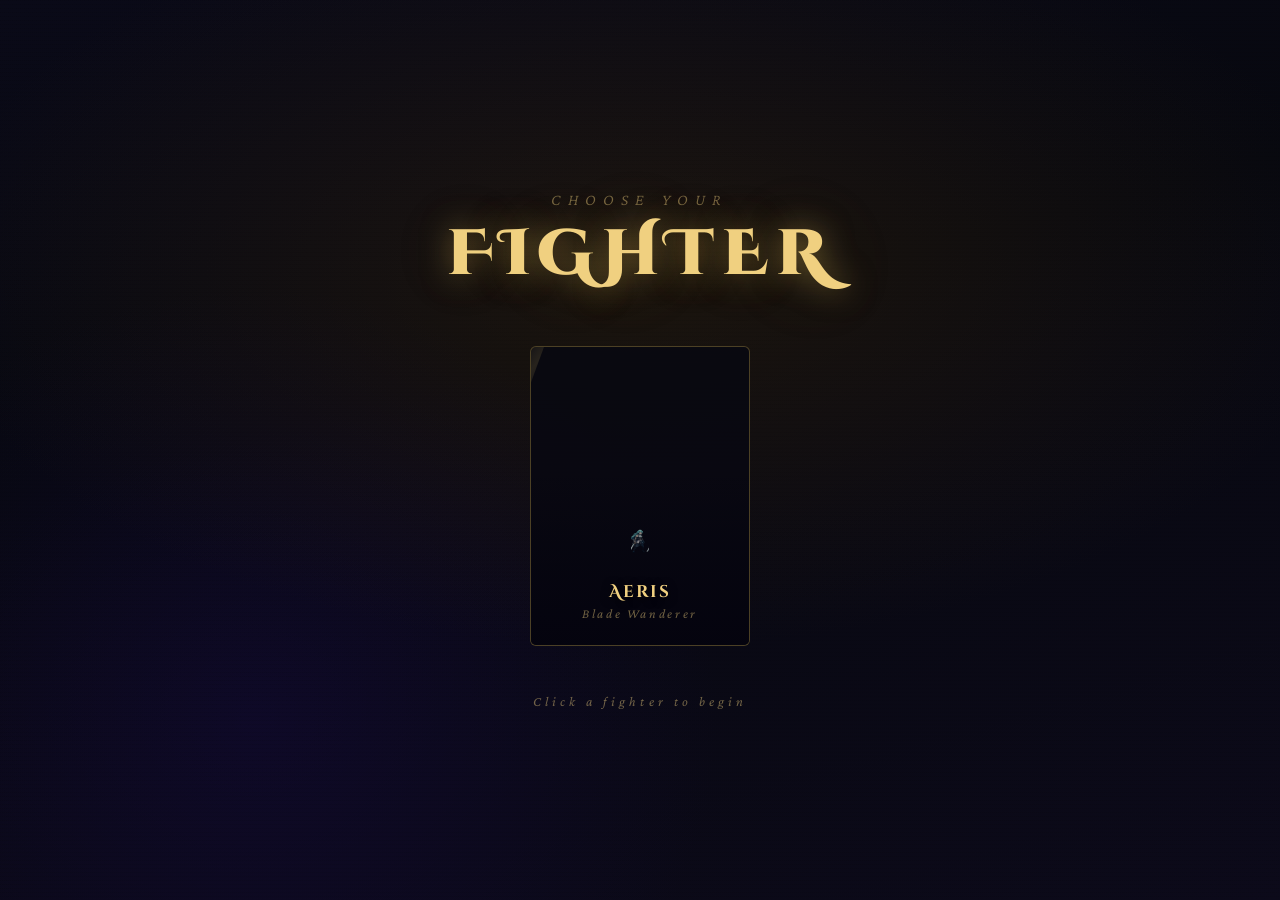
==== commit aab52fee: "Add Aeris platformer game files" ====
--- a/index.html
+++ b/index.html
@@ -1,114 +1,45 @@
 <!DOCTYPE html>
 <html lang="en">
 <head>
-  <meta charset="UTF-8">
-  <meta name="viewport" content="width=device-width, initial-scale=1.0">
-  <title>PLATFORM FIGHTER — ENGINE v0.5</title>
-
-  <!--
-    All styles live in style.css — no inline styles anywhere.
-    Includes pixel-art rendering rules, transparent sprite backgrounds,
-    and absolute positioning for sprite entities.
-  -->
-  <link rel="stylesheet" href="style.css">
+  <meta charset="UTF-8" />
+  <meta name="viewport" content="width=device-width, initial-scale=1.0" />
+  <title>Aeris — Fighter</title>
+  <link rel="preconnect" href="https://fonts.googleapis.com" />
+  <link href="https://fonts.googleapis.com/css2?family=Cinzel+Decorative:wght@700;900&family=Crimson+Pro:ital,wght@0,300;0,400;1,300&display=swap" rel="stylesheet" />
+  <link rel="stylesheet" href="styles.css" />
 </head>
 <body>
 
-<div id="app">
+  <!-- ===================== CHARACTER SELECT SCREEN ===================== -->
+  <div id="select-screen">
 
-  <!-- Title drawn on canvas by MainMenuScene — DOM element hidden via CSS -->
-  <header>
-    <h1>PLATFORM FIGHTER</h1>
-    <div class="version">ENGINE v0.5 — SCENE MANAGER / UI</div>
-  </header>
+    <div class="select-bg-overlay"></div>
 
-  <!-- Game canvas -->
-  <div id="canvas-wrap">
-    <canvas id="canvas"></canvas>
+    <div class="select-content">
+      <div class="select-title">
+        <span class="title-line">CHOOSE YOUR</span>
+        <span class="title-name">FIGHTER</span>
+      </div>
+
+      <div class="card-grid" id="card-grid">
+        <!-- Character cards injected by JS -->
+      </div>
+
+      <div class="select-hint">Click a fighter to begin</div>
+    </div>
+
   </div>
 
-  <!-- Full-screen UI overlay for menus and canvas-drawn HUD -->
-  <canvas id="ui-canvas"></canvas>
+  <!-- ===================== GAME SCREEN ===================== -->
+  <div id="game-screen" class="hidden">
+    <canvas id="gameCanvas"></canvas>
 
-  <!--
-    DOM HUD — hidden by CSS (#hud { display: none !important }).
-    All in-game HUD is drawn directly on the canvas.
-    Kept in HTML for potential future re-activation.
-  -->
-  <div id="hud">
-    <div class="fighter-panel p1">
-      <div class="name">MARTH</div>
-      <div class="dmg-counter" id="p1-dmg">0%</div>
-      <div class="stat-row">STATE  <span class="stat-val" id="p1-state">IDLE</span></div>
-      <div class="stat-row">MOVE   <span class="stat-val" id="p1-move">—</span></div>
-      <div class="stat-row">FRAME  <span class="stat-val" id="p1-frame">—</span></div>
-      <div class="stat-row">STUN   <span class="stat-val" id="p1-stun">—</span></div>
-      <div class="stat-row">JUMPS  <span class="stat-val" id="p1-jumps">2</span></div>
-      <div class="stat-row">SHIELD <span class="stat-val" id="p1-shield">100</span><span class="ledge-dot" id="p1-ledge"></span></div>
-      <div class="phase-bar"><div class="phase-fill" id="p1-phase"></div></div>
-      <div class="stun-bar"><div class="stun-fill" id="p1-stun-bar"></div></div>
-      <div class="shield-bar"><div class="shield-fill" id="p1-shield-bar"></div></div>
-    </div>
-
-    <div class="controls-panel">
-      <h2>CONTROLS</h2>
-      <div class="key-grid">
-        <div><span class="key">A / D</span> Move P1</div>
-        <div><span class="key">← / →</span> Move P2</div>
-        <div><span class="key">W</span> Jump P1</div>
-        <div><span class="key">↑</span> Jump P2</div>
-        <div><span class="key">S</span> Fast Fall P1</div>
-        <div><span class="key">↓</span> Fast Fall P2</div>
-        <div><span class="key">J</span> Normal P1</div>
-        <div><span class="key">Num1</span> Normal P2</div>
-        <div><span class="key">K</span> Special P1</div>
-        <div><span class="key">Num2</span> Special P2</div>
-        <div><span class="key">L</span> Grab P1</div>
-        <div><span class="key">Num3</span> Grab P2</div>
-        <div><span class="key">F</span> Shield P1</div>
-        <div><span class="key">Num5</span> Shield P2</div>
-        <div><span class="key">G</span> Dodge P1</div>
-        <div><span class="key">Num6</span> Dodge P2</div>
-      </div>
-      <div class="controls-legend">
-        <div>NORMAL: ground=Jab / dir+ground=Smash</div>
-        <div>NORMAL air: dir=aerial / neutral=Nair</div>
-        <div>SPECIAL+dir: ↑Up ↓Down ←→Side / Neutral</div>
-      </div>
-    </div>
-
-    <div class="fighter-panel p2">
-      <div class="name">MARTH</div>
-      <div class="dmg-counter" id="p2-dmg">0%</div>
-      <div class="stat-row">STATE  <span class="stat-val" id="p2-state">IDLE</span></div>
-      <div class="stat-row">MOVE   <span class="stat-val" id="p2-move">—</span></div>
-      <div class="stat-row">FRAME  <span class="stat-val" id="p2-frame">—</span></div>
-      <div class="stat-row">STUN   <span class="stat-val" id="p2-stun">—</span></div>
-      <div class="stat-row">JUMPS  <span class="stat-val" id="p2-jumps">2</span></div>
-      <div class="stat-row">SHIELD <span class="stat-val" id="p2-shield">100</span><span class="ledge-dot" id="p2-ledge"></span></div>
-      <div class="phase-bar"><div class="phase-fill" id="p2-phase"></div></div>
-      <div class="stun-bar"><div class="stun-fill" id="p2-stun-bar"></div></div>
-      <div class="shield-bar"><div class="shield-fill" id="p2-shield-bar"></div></div>
+    <div id="controls-hint">
+      <span>← → Move</span>
+      <span>Space / ↑ Jump</span>
     </div>
   </div>
 
-  <!-- Debug bar — hidden by CSS, kept for dev re-activation -->
-  <div id="debug-bar">
-    <div>FPS: <span id="fps">60</span></div>
-    <div>TICK: <span id="tick">0</span></div>
-    <div>HITS: <span id="hits">0</span></div>
-    <div>PAUSE: <span id="hitpause">0</span></div>
-    <div>DEBUG: <span id="debug-mode">OFF</span> <span>(Tab)</span></div>
-  </div>
-
-</div><!-- /#app -->
-
-<!--
-  All game logic lives in script.js.
-  Loaded at the bottom of body so the DOM is ready before the script runs.
-  Contains: sprite animation engine, fighter physics, stage, scenes, rAF loop.
--->
-<script src="script.js"></script>
-
+  <script src="game.js"></script>
 </body>
 </html>
--- a/styles.css
+++ b/styles.css
@@ -0,0 +1,323 @@
+/* =========================================================
+   BASE RESET & FONTS
+   ========================================================= */
+*, *::before, *::after {
+  box-sizing: border-box;
+  margin: 0;
+  padding: 0;
+}
+
+:root {
+  --gold:       #c9a84c;
+  --gold-light: #f0d080;
+  --deep:       #0a0a12;
+  --panel:      rgba(8, 8, 18, 0.88);
+  --border:     rgba(201, 168, 76, 0.35);
+  --text-dim:   rgba(240, 208, 128, 0.45);
+  --card-w:     220px;
+  --card-h:     300px;
+  --radius:     6px;
+}
+
+html, body {
+  width: 100%;
+  height: 100%;
+  overflow: hidden;
+  background: var(--deep);
+  font-family: 'Crimson Pro', Georgia, serif;
+  color: var(--gold-light);
+}
+
+.hidden { display: none !important; }
+
+/* =========================================================
+   SELECT SCREEN
+   ========================================================= */
+#select-screen {
+  position: fixed;
+  inset: 0;
+  display: flex;
+  align-items: center;
+  justify-content: center;
+
+  /* Dramatic diagonal background */
+  background:
+    radial-gradient(ellipse 80% 60% at 50% 30%, rgba(90, 60, 10, 0.25) 0%, transparent 70%),
+    radial-gradient(ellipse 60% 80% at 20% 80%, rgba(20, 10, 60, 0.5) 0%, transparent 60%),
+    linear-gradient(165deg, #0a0a18 0%, #07080f 40%, #0c0a1a 100%);
+}
+
+/* Animated scanline overlay */
+.select-bg-overlay {
+  position: absolute;
+  inset: 0;
+  background: repeating-linear-gradient(
+    0deg,
+    transparent,
+    transparent 3px,
+    rgba(0,0,0,0.07) 3px,
+    rgba(0,0,0,0.07) 4px
+  );
+  pointer-events: none;
+  animation: scanPan 20s linear infinite;
+}
+
+@keyframes scanPan {
+  from { background-position: 0 0; }
+  to   { background-position: 0 400px; }
+}
+
+.select-content {
+  position: relative;
+  display: flex;
+  flex-direction: column;
+  align-items: center;
+  gap: 48px;
+  z-index: 1;
+}
+
+/* Title */
+.select-title {
+  display: flex;
+  flex-direction: column;
+  align-items: center;
+  gap: 4px;
+  animation: fadeDown 0.8s ease both;
+}
+
+@keyframes fadeDown {
+  from { opacity: 0; transform: translateY(-24px); }
+  to   { opacity: 1; transform: translateY(0); }
+}
+
+.title-line {
+  font-family: 'Crimson Pro', serif;
+  font-weight: 300;
+  font-style: italic;
+  font-size: 1rem;
+  letter-spacing: 0.45em;
+  color: var(--text-dim);
+  text-transform: uppercase;
+}
+
+.title-name {
+  font-family: 'Cinzel Decorative', serif;
+  font-weight: 900;
+  font-size: clamp(2.4rem, 6vw, 4rem);
+  letter-spacing: 0.12em;
+  color: var(--gold-light);
+  text-shadow:
+    0 0 30px rgba(201,168,76,0.5),
+    0 0 80px rgba(201,168,76,0.15);
+}
+
+/* Card grid */
+.card-grid {
+  display: flex;
+  gap: 36px;
+  flex-wrap: wrap;
+  justify-content: center;
+  animation: fadeUp 0.9s 0.15s ease both;
+}
+
+@keyframes fadeUp {
+  from { opacity: 0; transform: translateY(28px); }
+  to   { opacity: 1; transform: translateY(0); }
+}
+
+/* Individual character card */
+.char-card {
+  width: var(--card-w);
+  height: var(--card-h);
+  cursor: pointer;
+  position: relative;
+  border-radius: var(--radius);
+  border: 1px solid var(--border);
+  background: var(--panel);
+  overflow: hidden;
+  transition: transform 0.25s ease, box-shadow 0.25s ease, border-color 0.25s ease;
+
+  display: flex;
+  flex-direction: column;
+  align-items: center;
+  justify-content: flex-end;
+  padding-bottom: 24px;
+}
+
+.char-card::before {
+  content: '';
+  position: absolute;
+  inset: 0;
+  background: linear-gradient(
+    180deg,
+    transparent 40%,
+    rgba(4, 3, 14, 0.92) 100%
+  );
+  z-index: 1;
+}
+
+/* Animated shimmer on hover */
+.char-card::after {
+  content: '';
+  position: absolute;
+  top: -60%;
+  left: -60%;
+  width: 40%;
+  height: 220%;
+  background: linear-gradient(
+    105deg,
+    transparent 40%,
+    rgba(255,220,120,0.12) 50%,
+    transparent 60%
+  );
+  transform: rotate(20deg);
+  transition: left 0.5s ease, top 0.5s ease;
+  pointer-events: none;
+  z-index: 3;
+}
+
+.char-card:hover::after {
+  left: 130%;
+  top: -60%;
+}
+
+.char-card:hover {
+  transform: translateY(-8px) scale(1.03);
+  box-shadow:
+    0 20px 60px rgba(0,0,0,0.7),
+    0 0 0 1px rgba(201,168,76,0.6),
+    0 0 30px rgba(201,168,76,0.12);
+  border-color: var(--gold);
+}
+
+.char-card:active {
+  transform: translateY(-4px) scale(1.01);
+}
+
+/* Portrait area inside card */
+.card-portrait {
+  position: absolute;
+  inset: 0;
+  display: flex;
+  align-items: center;
+  justify-content: center;
+  overflow: hidden;
+}
+
+.card-portrait canvas {
+  display: block;
+  image-rendering: pixelated;
+}
+
+/* Name & class text */
+.card-info {
+  position: relative;
+  z-index: 2;
+  text-align: center;
+}
+
+.card-name {
+  font-family: 'Cinzel Decorative', serif;
+  font-size: 1.05rem;
+  font-weight: 700;
+  letter-spacing: 0.1em;
+  color: var(--gold-light);
+  text-shadow: 0 2px 10px rgba(0,0,0,0.8);
+}
+
+.card-class {
+  font-family: 'Crimson Pro', serif;
+  font-style: italic;
+  font-size: 0.82rem;
+  letter-spacing: 0.2em;
+  color: var(--text-dim);
+  margin-top: 3px;
+}
+
+/* Locked card variant */
+.char-card.locked {
+  cursor: not-allowed;
+  opacity: 0.45;
+  filter: grayscale(0.7);
+}
+
+.char-card.locked:hover {
+  transform: none;
+  box-shadow: none;
+  border-color: var(--border);
+}
+
+/* Select hint */
+.select-hint {
+  font-family: 'Crimson Pro', serif;
+  font-style: italic;
+  font-size: 0.85rem;
+  letter-spacing: 0.3em;
+  color: var(--text-dim);
+  animation: pulse 2.5s ease-in-out infinite, fadeUp 1s 0.4s ease both;
+}
+
+@keyframes pulse {
+  0%, 100% { opacity: 0.45; }
+  50%       { opacity: 0.9; }
+}
+
+/* =========================================================
+   GAME SCREEN
+   ========================================================= */
+#game-screen {
+  position: fixed;
+  inset: 0;
+  display: flex;
+  align-items: center;
+  justify-content: center;
+  background: #000;
+}
+
+#gameCanvas {
+  display: block;
+  image-rendering: pixelated;
+  image-rendering: crisp-edges;
+  /* Canvas size set by JS */
+}
+
+/* Controls hint overlay */
+#controls-hint {
+  position: fixed;
+  bottom: 18px;
+  left: 50%;
+  transform: translateX(-50%);
+  display: flex;
+  gap: 28px;
+  font-family: 'Crimson Pro', serif;
+  font-style: italic;
+  font-size: 0.8rem;
+  letter-spacing: 0.2em;
+  color: rgba(255,255,255,0.3);
+  pointer-events: none;
+  animation: fadeIn 1s 0.5s ease both;
+}
+
+@keyframes fadeIn {
+  from { opacity: 0; }
+  to   { opacity: 1; }
+}
+
+/* Screen transition */
+#select-screen, #game-screen {
+  transition: opacity 0.55s ease;
+}
+
+#select-screen.fade-out {
+  opacity: 0;
+  pointer-events: none;
+}
+
+#game-screen.fade-in {
+  animation: screenIn 0.6s ease both;
+}
+
+@keyframes screenIn {
+  from { opacity: 0; }
+  to   { opacity: 1; }
+}
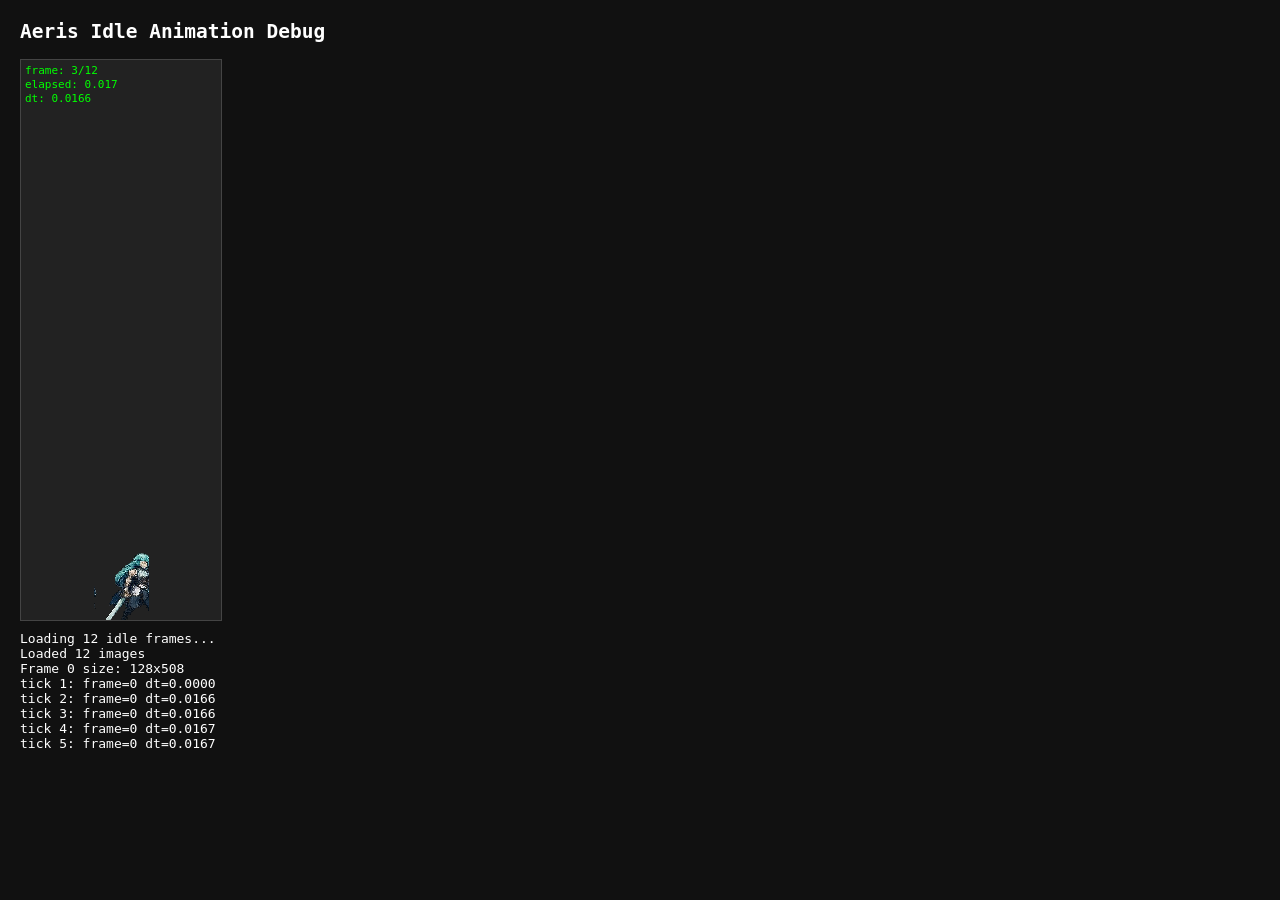
==== commit e721ec02: "Add animation debug logging + isolated debug_anim.html test page" ====
--- a/index.html
+++ b/index.html
@@ -1,45 +1,124 @@
 <!DOCTYPE html>
-<html lang="en">
+<html>
 <head>
-  <meta charset="UTF-8" />
-  <meta name="viewport" content="width=device-width, initial-scale=1.0" />
-  <title>Aeris — Fighter</title>
-  <link rel="preconnect" href="https://fonts.googleapis.com" />
-  <link href="https://fonts.googleapis.com/css2?family=Cinzel+Decorative:wght@700;900&family=Crimson+Pro:ital,wght@0,300;0,400;1,300&display=swap" rel="stylesheet" />
-  <link rel="stylesheet" href="styles.css" />
+<style>
+  body { background: #111; color: #fff; font-family: monospace; margin: 20px; }
+  canvas { border: 1px solid #444; display: block; margin: 10px 0; }
+</style>
 </head>
 <body>
+<h2>Aeris Idle Animation Debug</h2>
+<canvas id="c" width="200" height="560"></canvas>
+<div id="log"></div>
+<script>
+'use strict';
 
-  <!-- ===================== CHARACTER SELECT SCREEN ===================== -->
-  <div id="select-screen">
+const log = document.getElementById('log');
+function out(msg) {
+  const d = document.createElement('div');
+  d.textContent = msg;
+  log.appendChild(d);
+}
 
-    <div class="select-bg-overlay"></div>
+// ---- Exact copy of Animation class from game.js ----
+class Animation {
+  constructor(images, config) {
+    this.images       = images;
+    this.frameCount   = images.length;
+    this.frameRate    = config.frameRate;
+    this.loop         = config.loop;
+    this.currentFrame = 0;
+    this.elapsed      = 0;
+    this.finished     = false;
+  }
+  get image()  { return this.images[this.currentFrame]; }
+  get frameW() { return this.images[this.currentFrame].naturalWidth  || this.images[this.currentFrame].width; }
+  get frameH() { return this.images[this.currentFrame].naturalHeight || this.images[this.currentFrame].height; }
 
-    <div class="select-content">
-      <div class="select-title">
-        <span class="title-line">CHOOSE YOUR</span>
-        <span class="title-name">FIGHTER</span>
-      </div>
+  update(dt) {
+    if (this.finished) return;
+    this.elapsed += dt;
+    const frameDuration = 1 / this.frameRate;
+    while (this.elapsed >= frameDuration) {
+      this.elapsed -= frameDuration;
+      this.currentFrame++;
+      if (this.currentFrame >= this.frameCount) {
+        if (this.loop) { this.currentFrame = 0; }
+        else { this.currentFrame = this.frameCount - 1; this.finished = true; break; }
+      }
+    }
+  }
 
-      <div class="card-grid" id="card-grid">
-        <!-- Character cards injected by JS -->
-      </div>
+  draw(ctx, x, y, scale, flipX, feetOffY = 0.88) {
+    const img = this.images[this.currentFrame];
+    const sw  = img.naturalWidth  || img.width;
+    const sh  = img.naturalHeight || img.height;
+    const dw  = Math.round(sw * scale);
+    const dh  = Math.round(sh * scale);
+    const dx  = Math.round(x - dw / 2);
+    const dy  = Math.round(y - dh * feetOffY);
+    ctx.save();
+    ctx.imageSmoothingEnabled = false;
+    ctx.globalCompositeOperation = 'source-over';
+    if (flipX) { ctx.translate(x,0); ctx.scale(-1,1); ctx.translate(-x,0); }
+    ctx.drawImage(img, 0, 0, sw, sh, dx, dy, dw, dh);
+    ctx.restore();
+  }
+}
 
-      <div class="select-hint">Click a fighter to begin</div>
-    </div>
+function loadImage(src) {
+  return new Promise((resolve, reject) => {
+    const img = new Image();
+    img.onload  = () => resolve(img);
+    img.onerror = () => reject(new Error('Failed: ' + src));
+    img.src = src;
+  });
+}
 
-  </div>
+async function main() {
+  const canvas = document.getElementById('c');
+  const ctx    = canvas.getContext('2d');
 
-  <!-- ===================== GAME SCREEN ===================== -->
-  <div id="game-screen" class="hidden">
-    <canvas id="gameCanvas"></canvas>
+  out('Loading 12 idle frames...');
+  const images = await Promise.all(
+    Array.from({length: 12}, (_, i) =>
+      loadImage('aeris_idle/aeris_idle_' + String(i).padStart(2,'0') + '.png')
+    )
+  );
+  out('Loaded ' + images.length + ' images');
+  out('Frame 0 size: ' + images[0].naturalWidth + 'x' + images[0].naturalHeight);
 
-    <div id="controls-hint">
-      <span>← → Move</span>
-      <span>Space / ↑ Jump</span>
-    </div>
-  </div>
+  const anim = new Animation(images, { frameRate: 15, loop: true });
 
-  <script src="game.js"></script>
+  let last = null;
+  let ticks = 0;
+  function loop(ts) {
+    requestAnimationFrame(loop);
+    const dt = last === null ? 0 : Math.min((ts - last) / 1000, 0.05);
+    last = ts;
+
+    anim.update(dt);
+
+    ctx.clearRect(0, 0, canvas.width, canvas.height);
+    ctx.fillStyle = '#222';
+    ctx.fillRect(0, 0, canvas.width, canvas.height);
+
+    const scale = 220 / anim.frameH;
+    anim.draw(ctx, canvas.width/2, canvas.height - 20, scale, false, 0.88);
+
+    ctx.fillStyle = '#0f0';
+    ctx.font = '11px monospace';
+    ctx.fillText('frame: ' + anim.currentFrame + '/' + anim.frameCount, 4, 14);
+    ctx.fillText('elapsed: ' + anim.elapsed.toFixed(3), 4, 28);
+    ctx.fillText('dt: ' + dt.toFixed(4), 4, 42);
+
+    ticks++;
+    if (ticks <= 5) out('tick ' + ticks + ': frame=' + anim.currentFrame + ' dt=' + dt.toFixed(4));
+  }
+  requestAnimationFrame(loop);
+}
+
+main().catch(e => out('ERROR: ' + e.message));
+</script>
 </body>
-</html>
+</html>
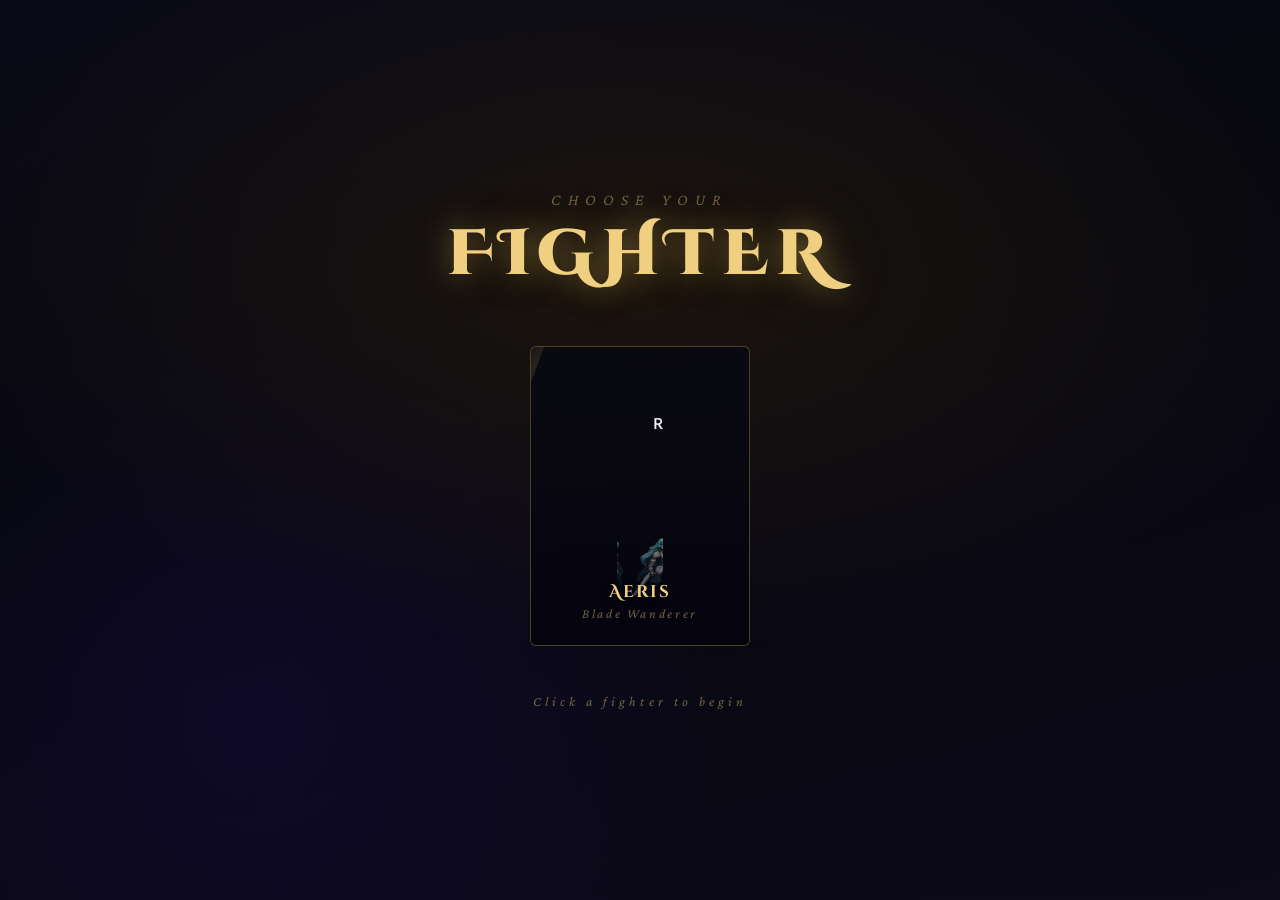
==== commit 4d53f8e4: "Add animation debug logging + isolated debug_anim.html" ====
--- a/index.html
+++ b/index.html
@@ -1,124 +1,45 @@
 <!DOCTYPE html>
-<html>
+<html lang="en">
 <head>
-<style>
-  body { background: #111; color: #fff; font-family: monospace; margin: 20px; }
-  canvas { border: 1px solid #444; display: block; margin: 10px 0; }
-</style>
+  <meta charset="UTF-8" />
+  <meta name="viewport" content="width=device-width, initial-scale=1.0" />
+  <title>Aeris — Fighter</title>
+  <link rel="preconnect" href="https://fonts.googleapis.com" />
+  <link href="https://fonts.googleapis.com/css2?family=Cinzel+Decorative:wght@700;900&family=Crimson+Pro:ital,wght@0,300;0,400;1,300&display=swap" rel="stylesheet" />
+  <link rel="stylesheet" href="styles.css" />
 </head>
 <body>
-<h2>Aeris Idle Animation Debug</h2>
-<canvas id="c" width="200" height="560"></canvas>
-<div id="log"></div>
-<script>
-'use strict';
 
-const log = document.getElementById('log');
-function out(msg) {
-  const d = document.createElement('div');
-  d.textContent = msg;
-  log.appendChild(d);
-}
+  <!-- ===================== CHARACTER SELECT SCREEN ===================== -->
+  <div id="select-screen">
 
-// ---- Exact copy of Animation class from game.js ----
-class Animation {
-  constructor(images, config) {
-    this.images       = images;
-    this.frameCount   = images.length;
-    this.frameRate    = config.frameRate;
-    this.loop         = config.loop;
-    this.currentFrame = 0;
-    this.elapsed      = 0;
-    this.finished     = false;
-  }
-  get image()  { return this.images[this.currentFrame]; }
-  get frameW() { return this.images[this.currentFrame].naturalWidth  || this.images[this.currentFrame].width; }
-  get frameH() { return this.images[this.currentFrame].naturalHeight || this.images[this.currentFrame].height; }
+    <div class="select-bg-overlay"></div>
 
-  update(dt) {
-    if (this.finished) return;
-    this.elapsed += dt;
-    const frameDuration = 1 / this.frameRate;
-    while (this.elapsed >= frameDuration) {
-      this.elapsed -= frameDuration;
-      this.currentFrame++;
-      if (this.currentFrame >= this.frameCount) {
-        if (this.loop) { this.currentFrame = 0; }
-        else { this.currentFrame = this.frameCount - 1; this.finished = true; break; }
-      }
-    }
-  }
+    <div class="select-content">
+      <div class="select-title">
+        <span class="title-line">CHOOSE YOUR</span>
+        <span class="title-name">FIGHTER</span>
+      </div>
 
-  draw(ctx, x, y, scale, flipX, feetOffY = 0.88) {
-    const img = this.images[this.currentFrame];
-    const sw  = img.naturalWidth  || img.width;
-    const sh  = img.naturalHeight || img.height;
-    const dw  = Math.round(sw * scale);
-    const dh  = Math.round(sh * scale);
-    const dx  = Math.round(x - dw / 2);
-    const dy  = Math.round(y - dh * feetOffY);
-    ctx.save();
-    ctx.imageSmoothingEnabled = false;
-    ctx.globalCompositeOperation = 'source-over';
-    if (flipX) { ctx.translate(x,0); ctx.scale(-1,1); ctx.translate(-x,0); }
-    ctx.drawImage(img, 0, 0, sw, sh, dx, dy, dw, dh);
-    ctx.restore();
-  }
-}
+      <div class="card-grid" id="card-grid">
+        <!-- Character cards injected by JS -->
+      </div>
 
-function loadImage(src) {
-  return new Promise((resolve, reject) => {
-    const img = new Image();
-    img.onload  = () => resolve(img);
-    img.onerror = () => reject(new Error('Failed: ' + src));
-    img.src = src;
-  });
-}
+      <div class="select-hint">Click a fighter to begin</div>
+    </div>
 
-async function main() {
-  const canvas = document.getElementById('c');
-  const ctx    = canvas.getContext('2d');
+  </div>
 
-  out('Loading 12 idle frames...');
-  const images = await Promise.all(
-    Array.from({length: 12}, (_, i) =>
-      loadImage('aeris_idle/aeris_idle_' + String(i).padStart(2,'0') + '.png')
-    )
-  );
-  out('Loaded ' + images.length + ' images');
-  out('Frame 0 size: ' + images[0].naturalWidth + 'x' + images[0].naturalHeight);
+  <!-- ===================== GAME SCREEN ===================== -->
+  <div id="game-screen" class="hidden">
+    <canvas id="gameCanvas"></canvas>
 
-  const anim = new Animation(images, { frameRate: 15, loop: true });
+    <div id="controls-hint">
+      <span>← → Move</span>
+      <span>Space / ↑ Jump</span>
+    </div>
+  </div>
 
-  let last = null;
-  let ticks = 0;
-  function loop(ts) {
-    requestAnimationFrame(loop);
-    const dt = last === null ? 0 : Math.min((ts - last) / 1000, 0.05);
-    last = ts;
-
-    anim.update(dt);
-
-    ctx.clearRect(0, 0, canvas.width, canvas.height);
-    ctx.fillStyle = '#222';
-    ctx.fillRect(0, 0, canvas.width, canvas.height);
-
-    const scale = 220 / anim.frameH;
-    anim.draw(ctx, canvas.width/2, canvas.height - 20, scale, false, 0.88);
-
-    ctx.fillStyle = '#0f0';
-    ctx.font = '11px monospace';
-    ctx.fillText('frame: ' + anim.currentFrame + '/' + anim.frameCount, 4, 14);
-    ctx.fillText('elapsed: ' + anim.elapsed.toFixed(3), 4, 28);
-    ctx.fillText('dt: ' + dt.toFixed(4), 4, 42);
-
-    ticks++;
-    if (ticks <= 5) out('tick ' + ticks + ': frame=' + anim.currentFrame + ' dt=' + dt.toFixed(4));
-  }
-  requestAnimationFrame(loop);
-}
-
-main().catch(e => out('ERROR: ' + e.message));
-</script>
+  <script src="game.js"></script>
 </body>
-</html>+</html>
--- a/styles.css
+++ b/styles.css
@@ -0,0 +1,323 @@
+/* =========================================================
+   BASE RESET & FONTS
+   ========================================================= */
+*, *::before, *::after {
+  box-sizing: border-box;
+  margin: 0;
+  padding: 0;
+}
+
+:root {
+  --gold:       #c9a84c;
+  --gold-light: #f0d080;
+  --deep:       #0a0a12;
+  --panel:      rgba(8, 8, 18, 0.88);
+  --border:     rgba(201, 168, 76, 0.35);
+  --text-dim:   rgba(240, 208, 128, 0.45);
+  --card-w:     220px;
+  --card-h:     300px;
+  --radius:     6px;
+}
+
+html, body {
+  width: 100%;
+  height: 100%;
+  overflow: hidden;
+  background: var(--deep);
+  font-family: 'Crimson Pro', Georgia, serif;
+  color: var(--gold-light);
+}
+
+.hidden { display: none !important; }
+
+/* =========================================================
+   SELECT SCREEN
+   ========================================================= */
+#select-screen {
+  position: fixed;
+  inset: 0;
+  display: flex;
+  align-items: center;
+  justify-content: center;
+
+  /* Dramatic diagonal background */
+  background:
+    radial-gradient(ellipse 80% 60% at 50% 30%, rgba(90, 60, 10, 0.25) 0%, transparent 70%),
+    radial-gradient(ellipse 60% 80% at 20% 80%, rgba(20, 10, 60, 0.5) 0%, transparent 60%),
+    linear-gradient(165deg, #0a0a18 0%, #07080f 40%, #0c0a1a 100%);
+}
+
+/* Animated scanline overlay */
+.select-bg-overlay {
+  position: absolute;
+  inset: 0;
+  background: repeating-linear-gradient(
+    0deg,
+    transparent,
+    transparent 3px,
+    rgba(0,0,0,0.07) 3px,
+    rgba(0,0,0,0.07) 4px
+  );
+  pointer-events: none;
+  animation: scanPan 20s linear infinite;
+}
+
+@keyframes scanPan {
+  from { background-position: 0 0; }
+  to   { background-position: 0 400px; }
+}
+
+.select-content {
+  position: relative;
+  display: flex;
+  flex-direction: column;
+  align-items: center;
+  gap: 48px;
+  z-index: 1;
+}
+
+/* Title */
+.select-title {
+  display: flex;
+  flex-direction: column;
+  align-items: center;
+  gap: 4px;
+  animation: fadeDown 0.8s ease both;
+}
+
+@keyframes fadeDown {
+  from { opacity: 0; transform: translateY(-24px); }
+  to   { opacity: 1; transform: translateY(0); }
+}
+
+.title-line {
+  font-family: 'Crimson Pro', serif;
+  font-weight: 300;
+  font-style: italic;
+  font-size: 1rem;
+  letter-spacing: 0.45em;
+  color: var(--text-dim);
+  text-transform: uppercase;
+}
+
+.title-name {
+  font-family: 'Cinzel Decorative', serif;
+  font-weight: 900;
+  font-size: clamp(2.4rem, 6vw, 4rem);
+  letter-spacing: 0.12em;
+  color: var(--gold-light);
+  text-shadow:
+    0 0 30px rgba(201,168,76,0.5),
+    0 0 80px rgba(201,168,76,0.15);
+}
+
+/* Card grid */
+.card-grid {
+  display: flex;
+  gap: 36px;
+  flex-wrap: wrap;
+  justify-content: center;
+  animation: fadeUp 0.9s 0.15s ease both;
+}
+
+@keyframes fadeUp {
+  from { opacity: 0; transform: translateY(28px); }
+  to   { opacity: 1; transform: translateY(0); }
+}
+
+/* Individual character card */
+.char-card {
+  width: var(--card-w);
+  height: var(--card-h);
+  cursor: pointer;
+  position: relative;
+  border-radius: var(--radius);
+  border: 1px solid var(--border);
+  background: var(--panel);
+  overflow: hidden;
+  transition: transform 0.25s ease, box-shadow 0.25s ease, border-color 0.25s ease;
+
+  display: flex;
+  flex-direction: column;
+  align-items: center;
+  justify-content: flex-end;
+  padding-bottom: 24px;
+}
+
+.char-card::before {
+  content: '';
+  position: absolute;
+  inset: 0;
+  background: linear-gradient(
+    180deg,
+    transparent 40%,
+    rgba(4, 3, 14, 0.92) 100%
+  );
+  z-index: 1;
+}
+
+/* Animated shimmer on hover */
+.char-card::after {
+  content: '';
+  position: absolute;
+  top: -60%;
+  left: -60%;
+  width: 40%;
+  height: 220%;
+  background: linear-gradient(
+    105deg,
+    transparent 40%,
+    rgba(255,220,120,0.12) 50%,
+    transparent 60%
+  );
+  transform: rotate(20deg);
+  transition: left 0.5s ease, top 0.5s ease;
+  pointer-events: none;
+  z-index: 3;
+}
+
+.char-card:hover::after {
+  left: 130%;
+  top: -60%;
+}
+
+.char-card:hover {
+  transform: translateY(-8px) scale(1.03);
+  box-shadow:
+    0 20px 60px rgba(0,0,0,0.7),
+    0 0 0 1px rgba(201,168,76,0.6),
+    0 0 30px rgba(201,168,76,0.12);
+  border-color: var(--gold);
+}
+
+.char-card:active {
+  transform: translateY(-4px) scale(1.01);
+}
+
+/* Portrait area inside card */
+.card-portrait {
+  position: absolute;
+  inset: 0;
+  display: flex;
+  align-items: center;
+  justify-content: center;
+  overflow: hidden;
+}
+
+.card-portrait canvas {
+  display: block;
+  image-rendering: pixelated;
+}
+
+/* Name & class text */
+.card-info {
+  position: relative;
+  z-index: 2;
+  text-align: center;
+}
+
+.card-name {
+  font-family: 'Cinzel Decorative', serif;
+  font-size: 1.05rem;
+  font-weight: 700;
+  letter-spacing: 0.1em;
+  color: var(--gold-light);
+  text-shadow: 0 2px 10px rgba(0,0,0,0.8);
+}
+
+.card-class {
+  font-family: 'Crimson Pro', serif;
+  font-style: italic;
+  font-size: 0.82rem;
+  letter-spacing: 0.2em;
+  color: var(--text-dim);
+  margin-top: 3px;
+}
+
+/* Locked card variant */
+.char-card.locked {
+  cursor: not-allowed;
+  opacity: 0.45;
+  filter: grayscale(0.7);
+}
+
+.char-card.locked:hover {
+  transform: none;
+  box-shadow: none;
+  border-color: var(--border);
+}
+
+/* Select hint */
+.select-hint {
+  font-family: 'Crimson Pro', serif;
+  font-style: italic;
+  font-size: 0.85rem;
+  letter-spacing: 0.3em;
+  color: var(--text-dim);
+  animation: pulse 2.5s ease-in-out infinite, fadeUp 1s 0.4s ease both;
+}
+
+@keyframes pulse {
+  0%, 100% { opacity: 0.45; }
+  50%       { opacity: 0.9; }
+}
+
+/* =========================================================
+   GAME SCREEN
+   ========================================================= */
+#game-screen {
+  position: fixed;
+  inset: 0;
+  display: flex;
+  align-items: center;
+  justify-content: center;
+  background: #000;
+}
+
+#gameCanvas {
+  display: block;
+  image-rendering: pixelated;
+  image-rendering: crisp-edges;
+  /* Canvas size set by JS */
+}
+
+/* Controls hint overlay */
+#controls-hint {
+  position: fixed;
+  bottom: 18px;
+  left: 50%;
+  transform: translateX(-50%);
+  display: flex;
+  gap: 28px;
+  font-family: 'Crimson Pro', serif;
+  font-style: italic;
+  font-size: 0.8rem;
+  letter-spacing: 0.2em;
+  color: rgba(255,255,255,0.3);
+  pointer-events: none;
+  animation: fadeIn 1s 0.5s ease both;
+}
+
+@keyframes fadeIn {
+  from { opacity: 0; }
+  to   { opacity: 1; }
+}
+
+/* Screen transition */
+#select-screen, #game-screen {
+  transition: opacity 0.55s ease;
+}
+
+#select-screen.fade-out {
+  opacity: 0;
+  pointer-events: none;
+}
+
+#game-screen.fade-in {
+  animation: screenIn 0.6s ease both;
+}
+
+@keyframes screenIn {
+  from { opacity: 0; }
+  to   { opacity: 1; }
+}
